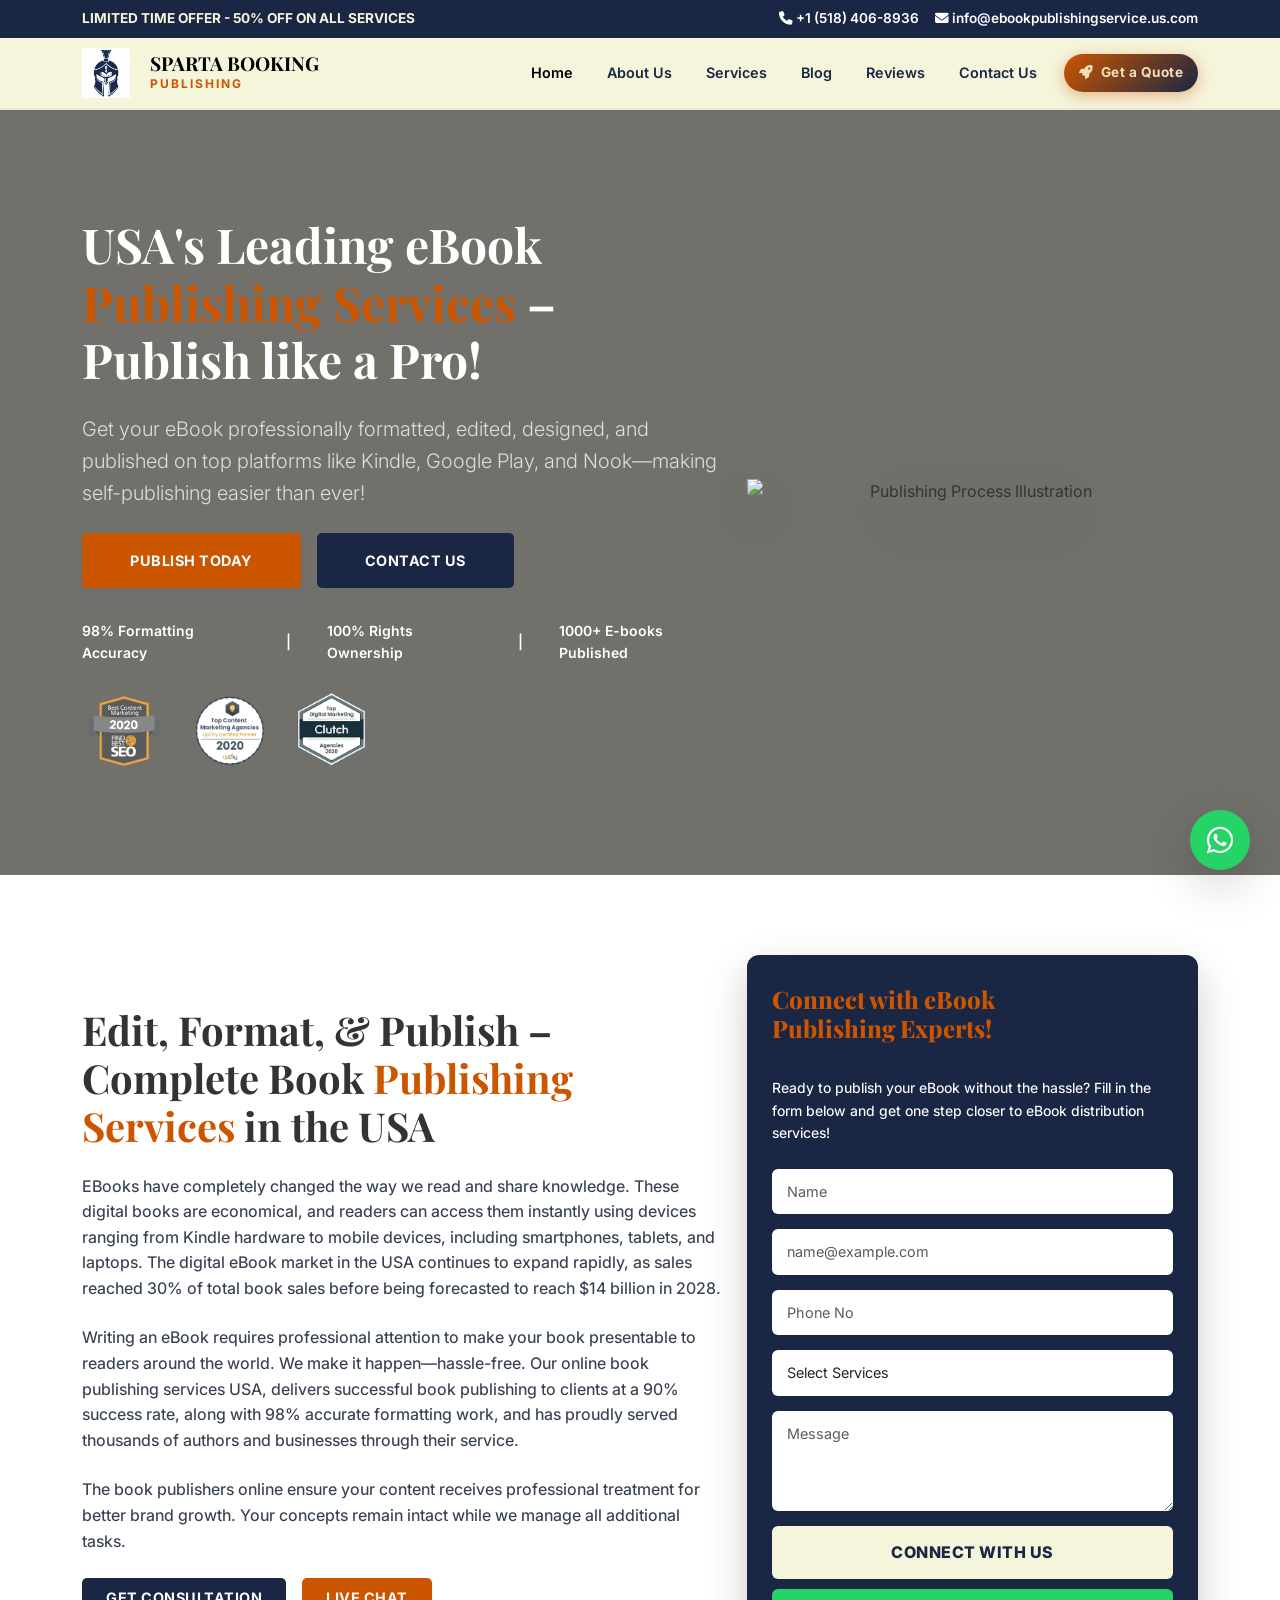
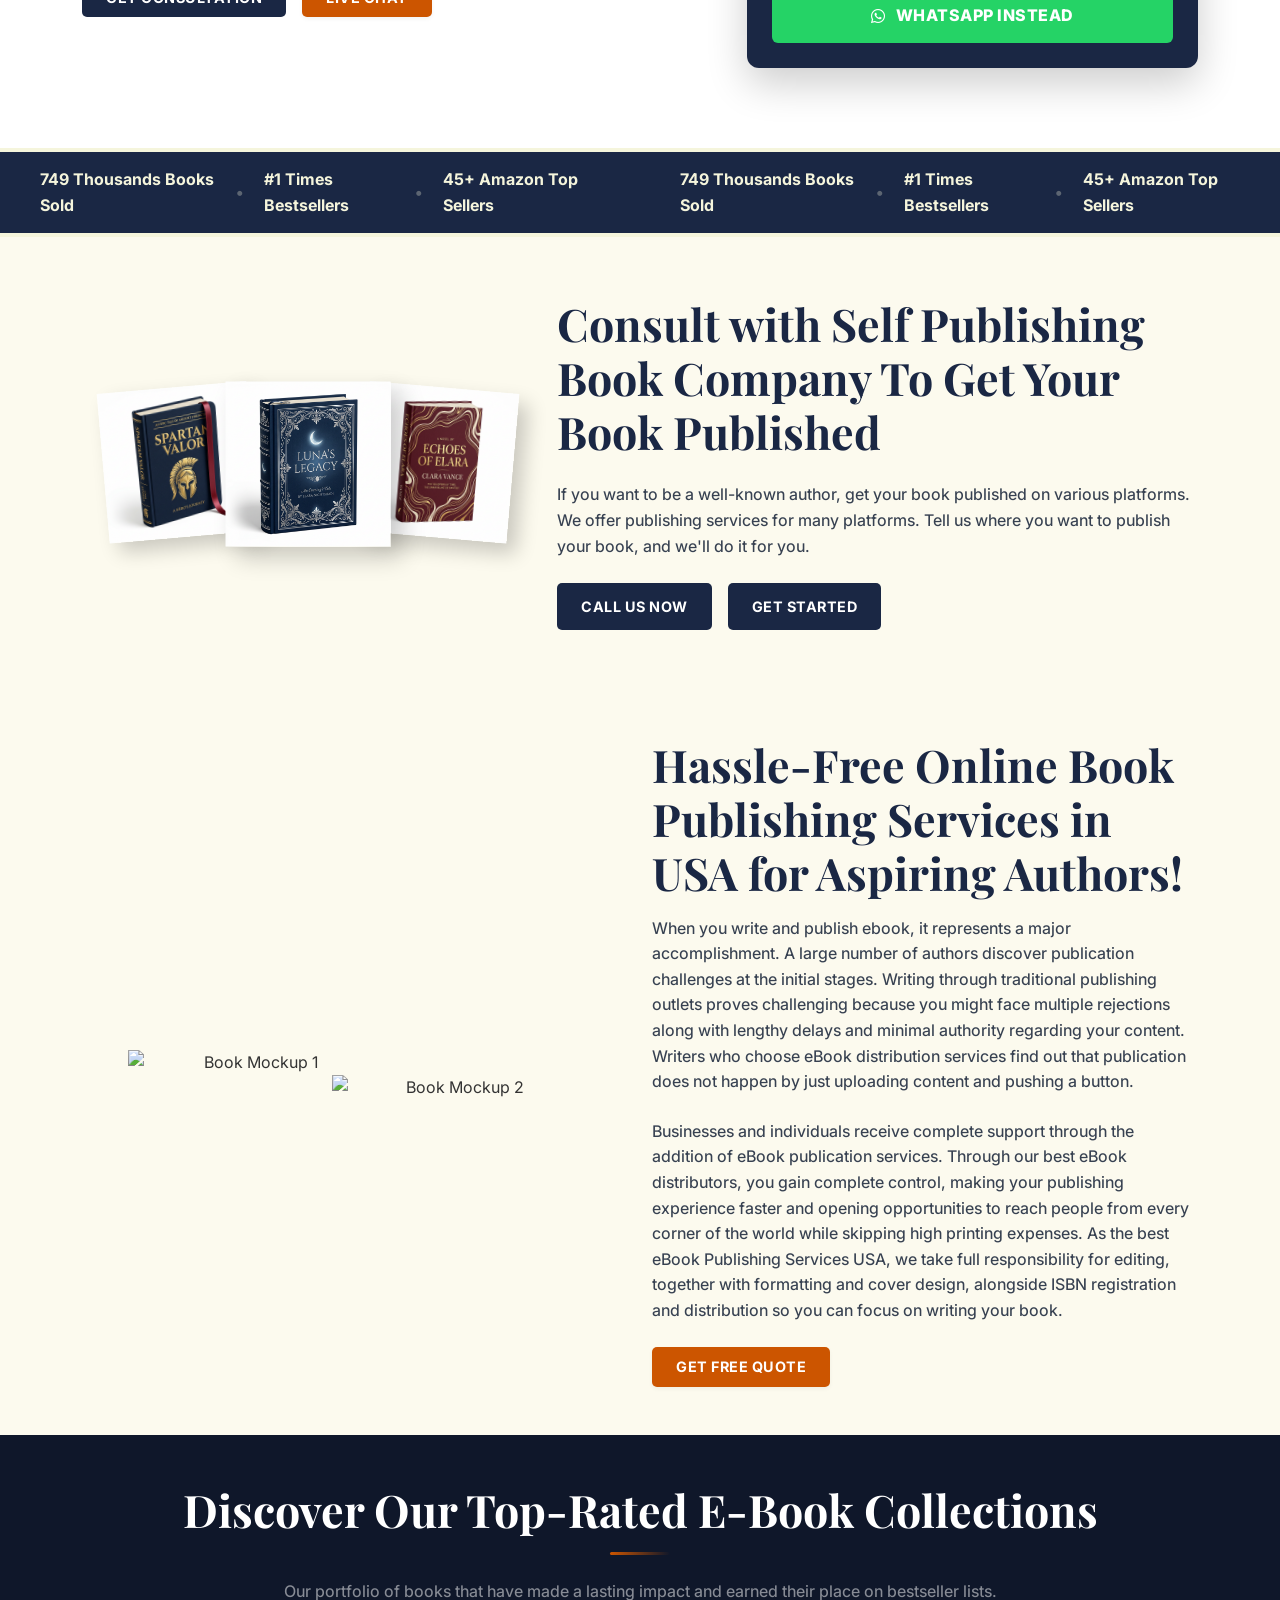
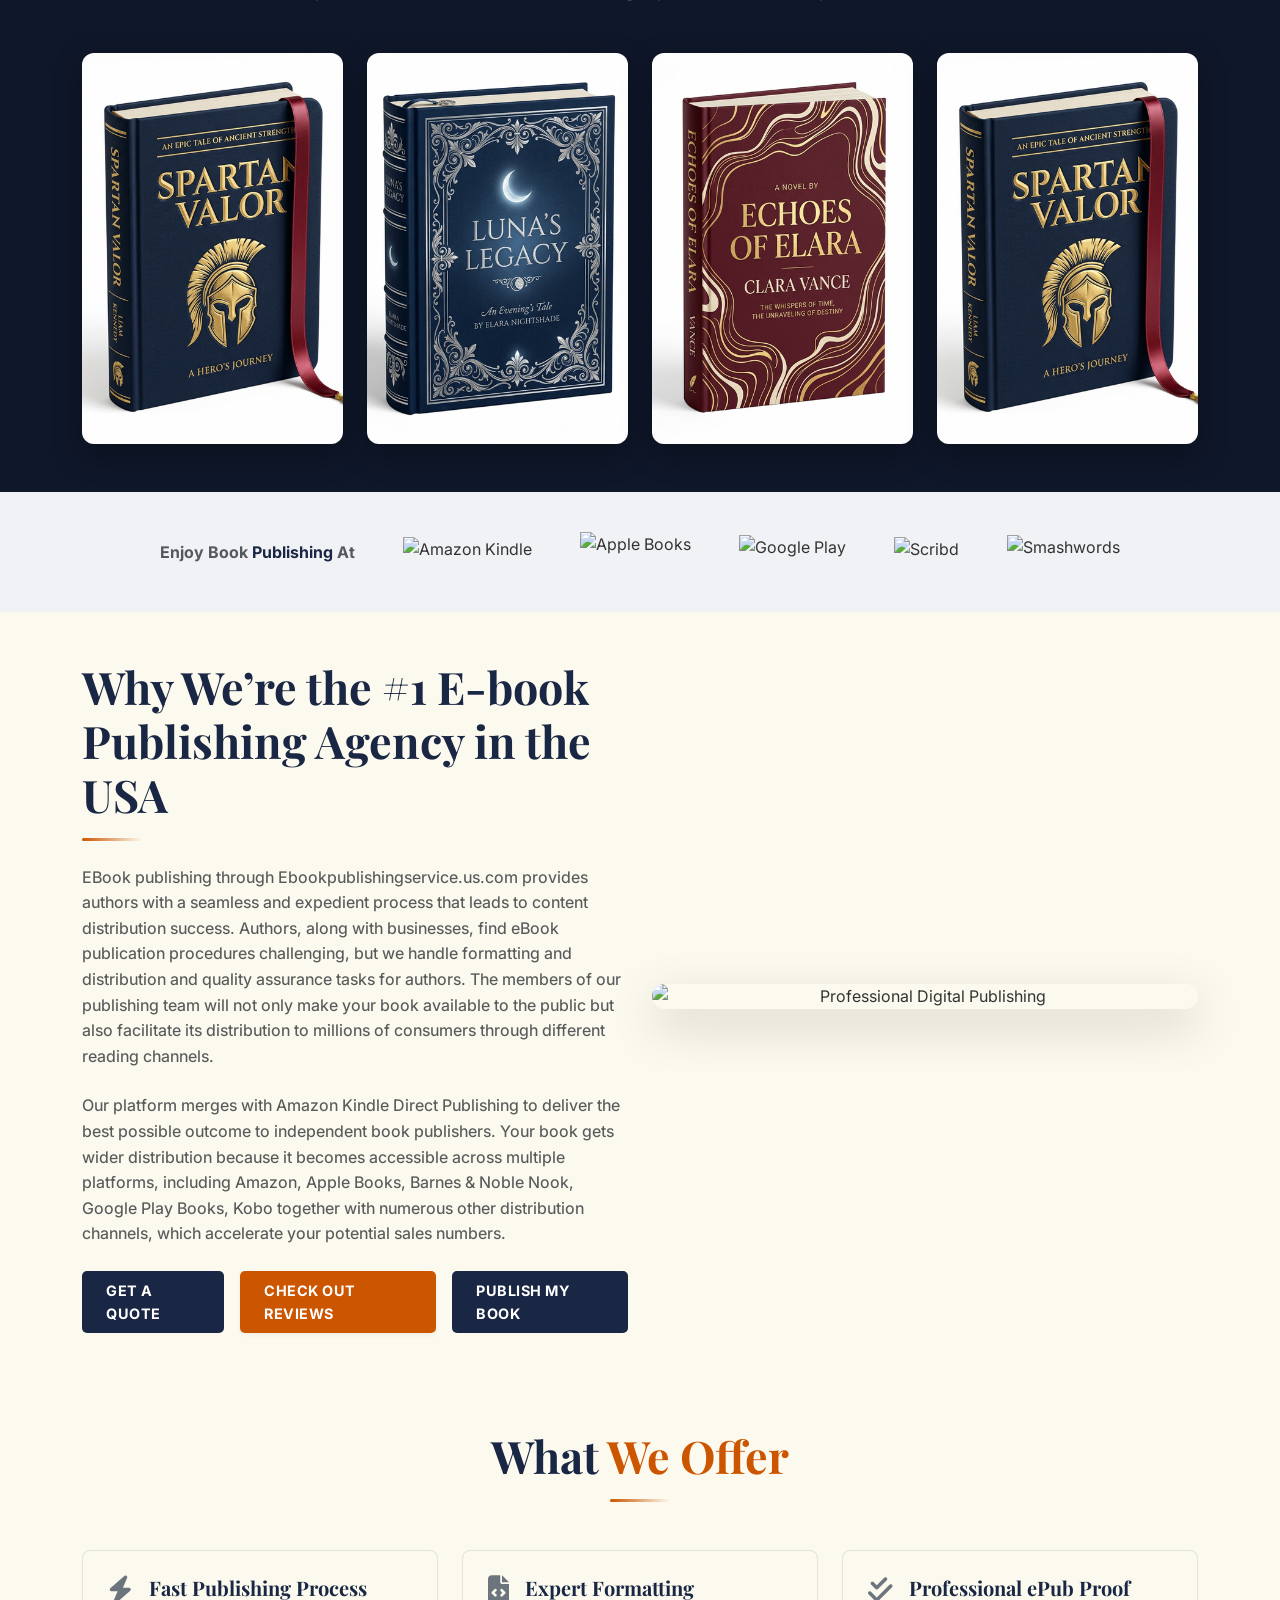
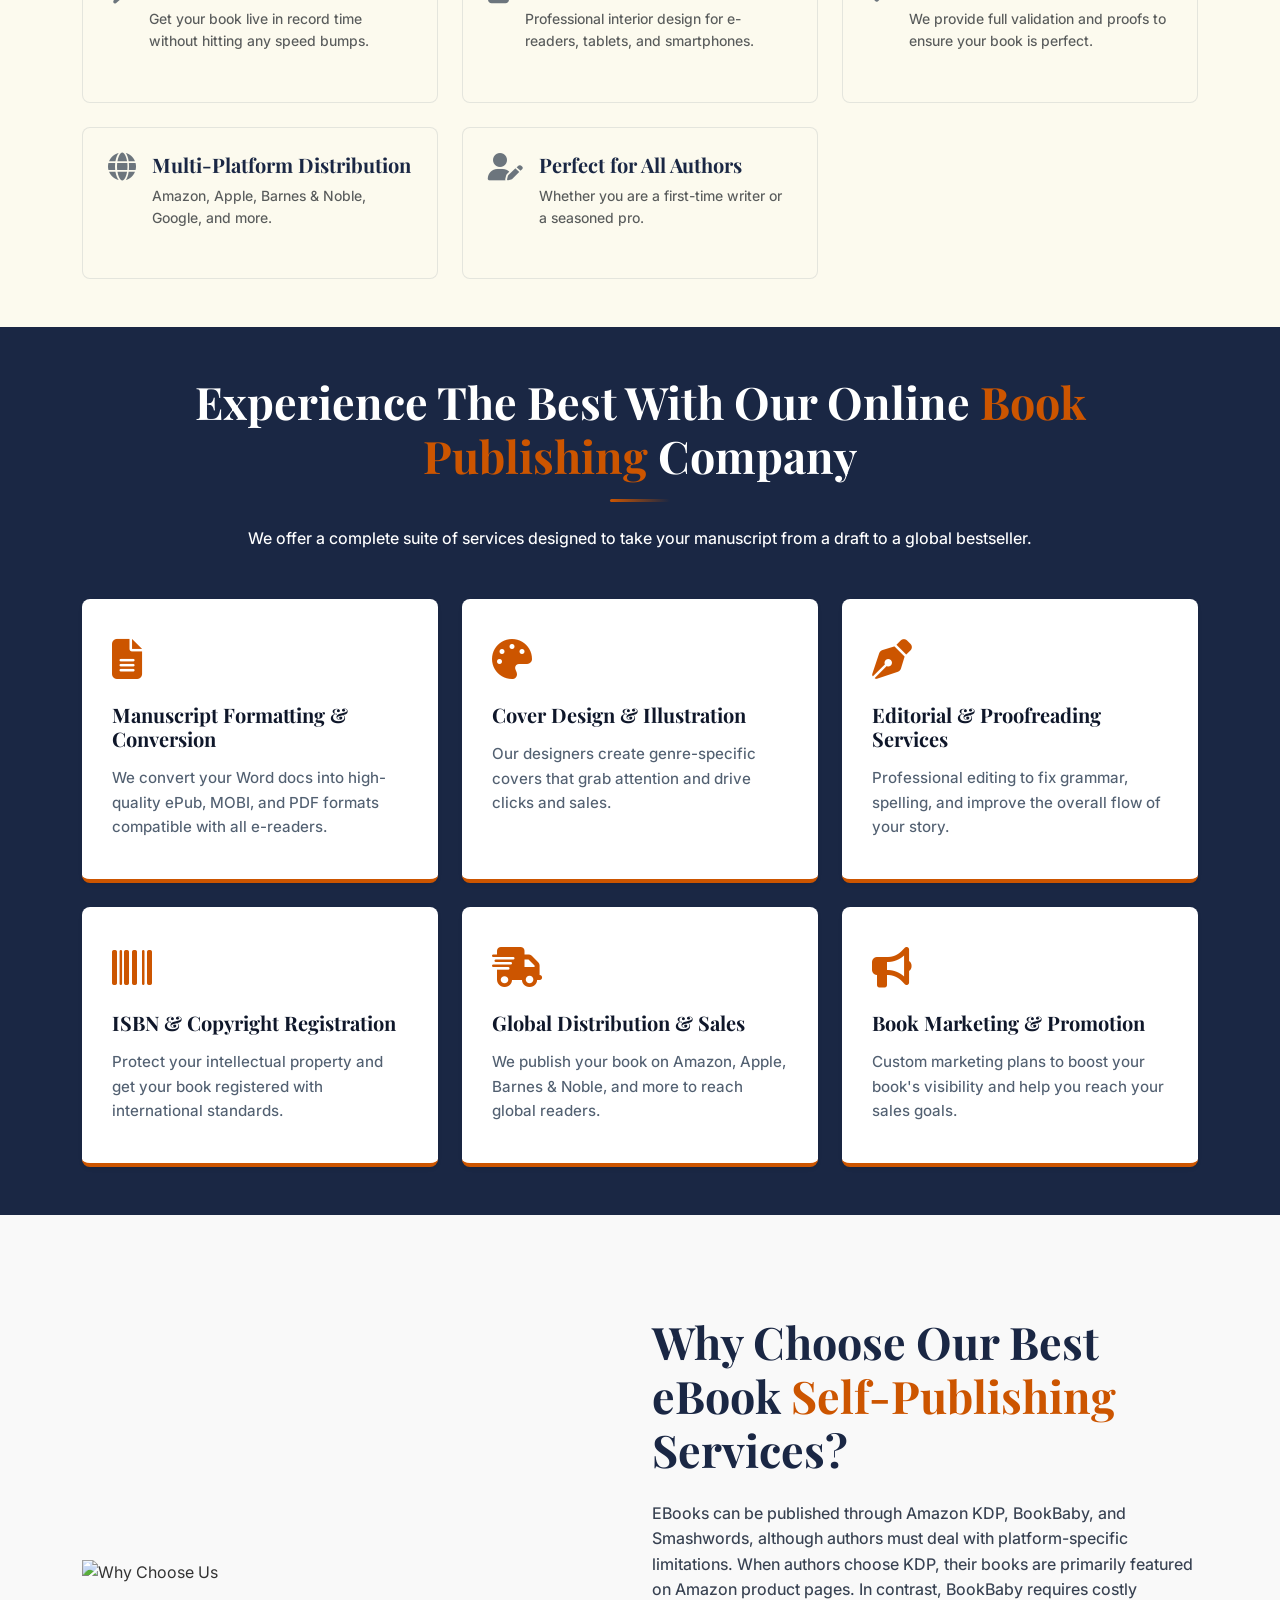
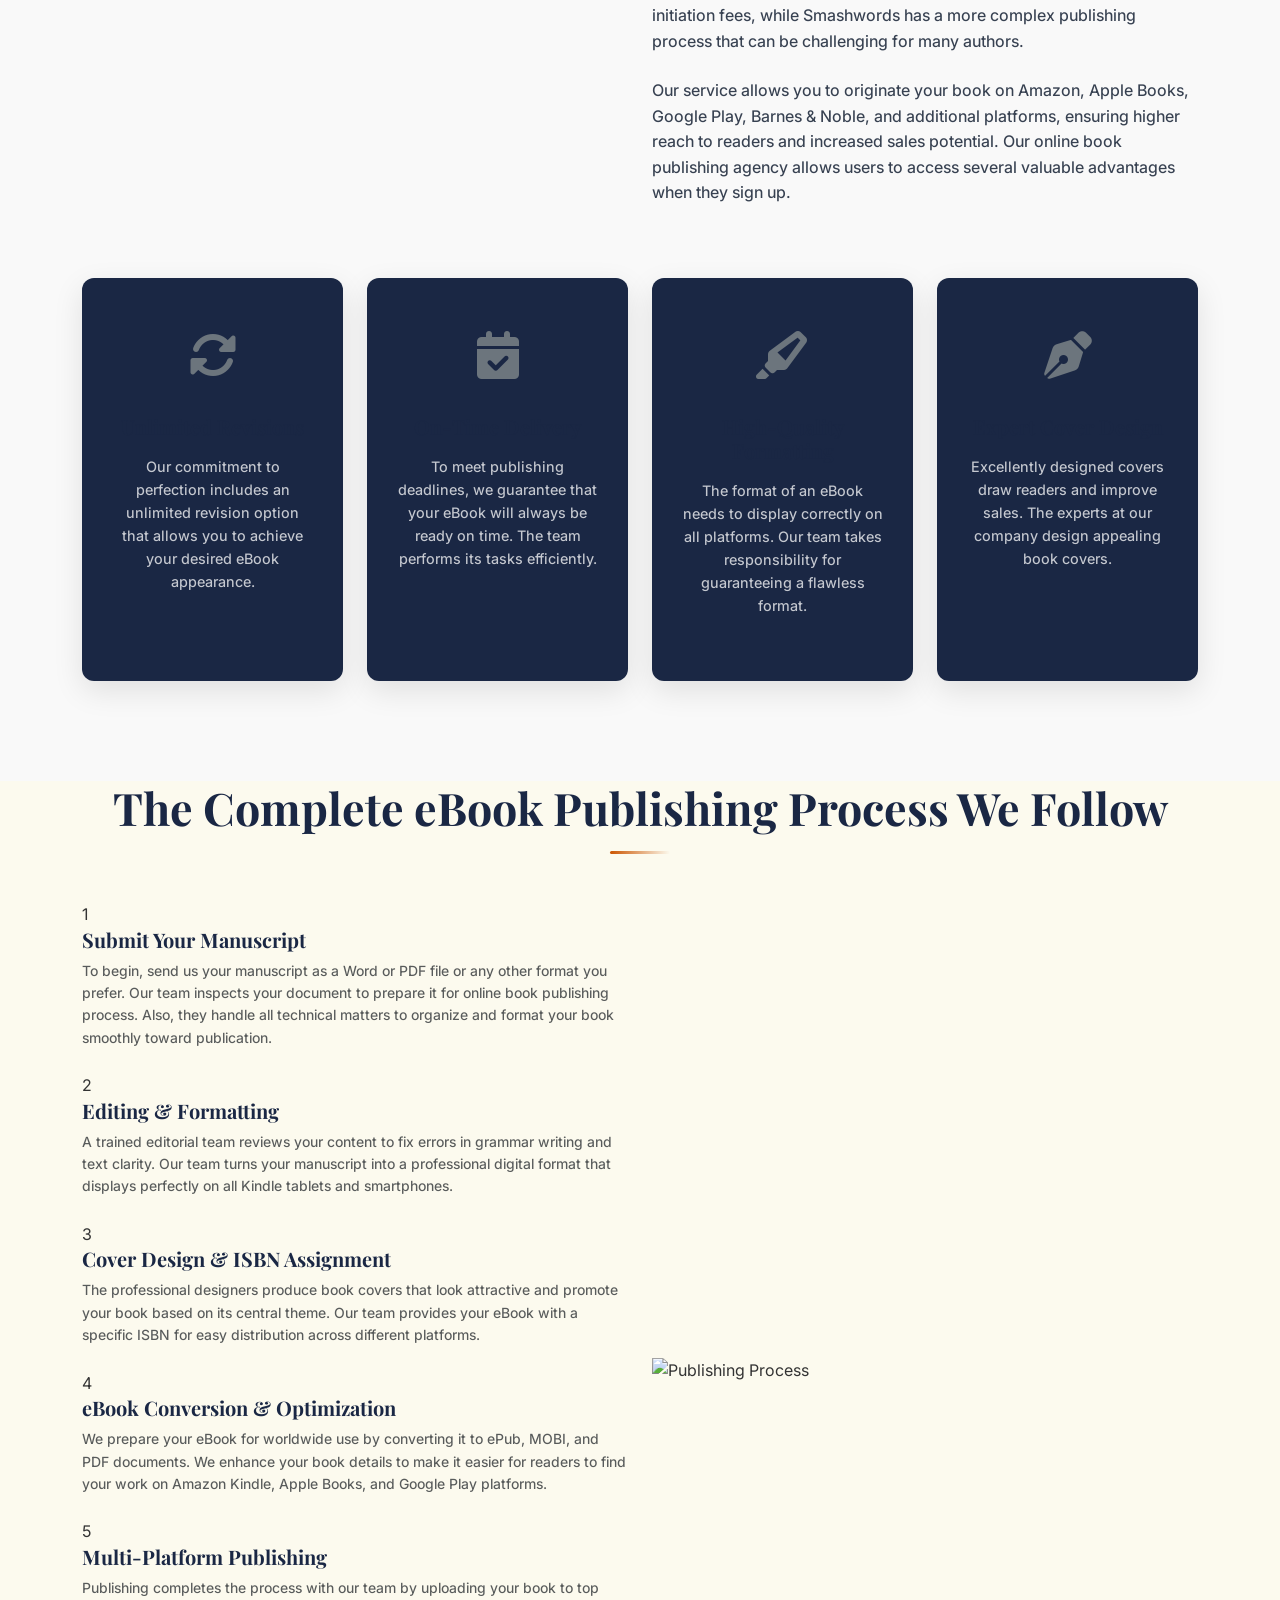
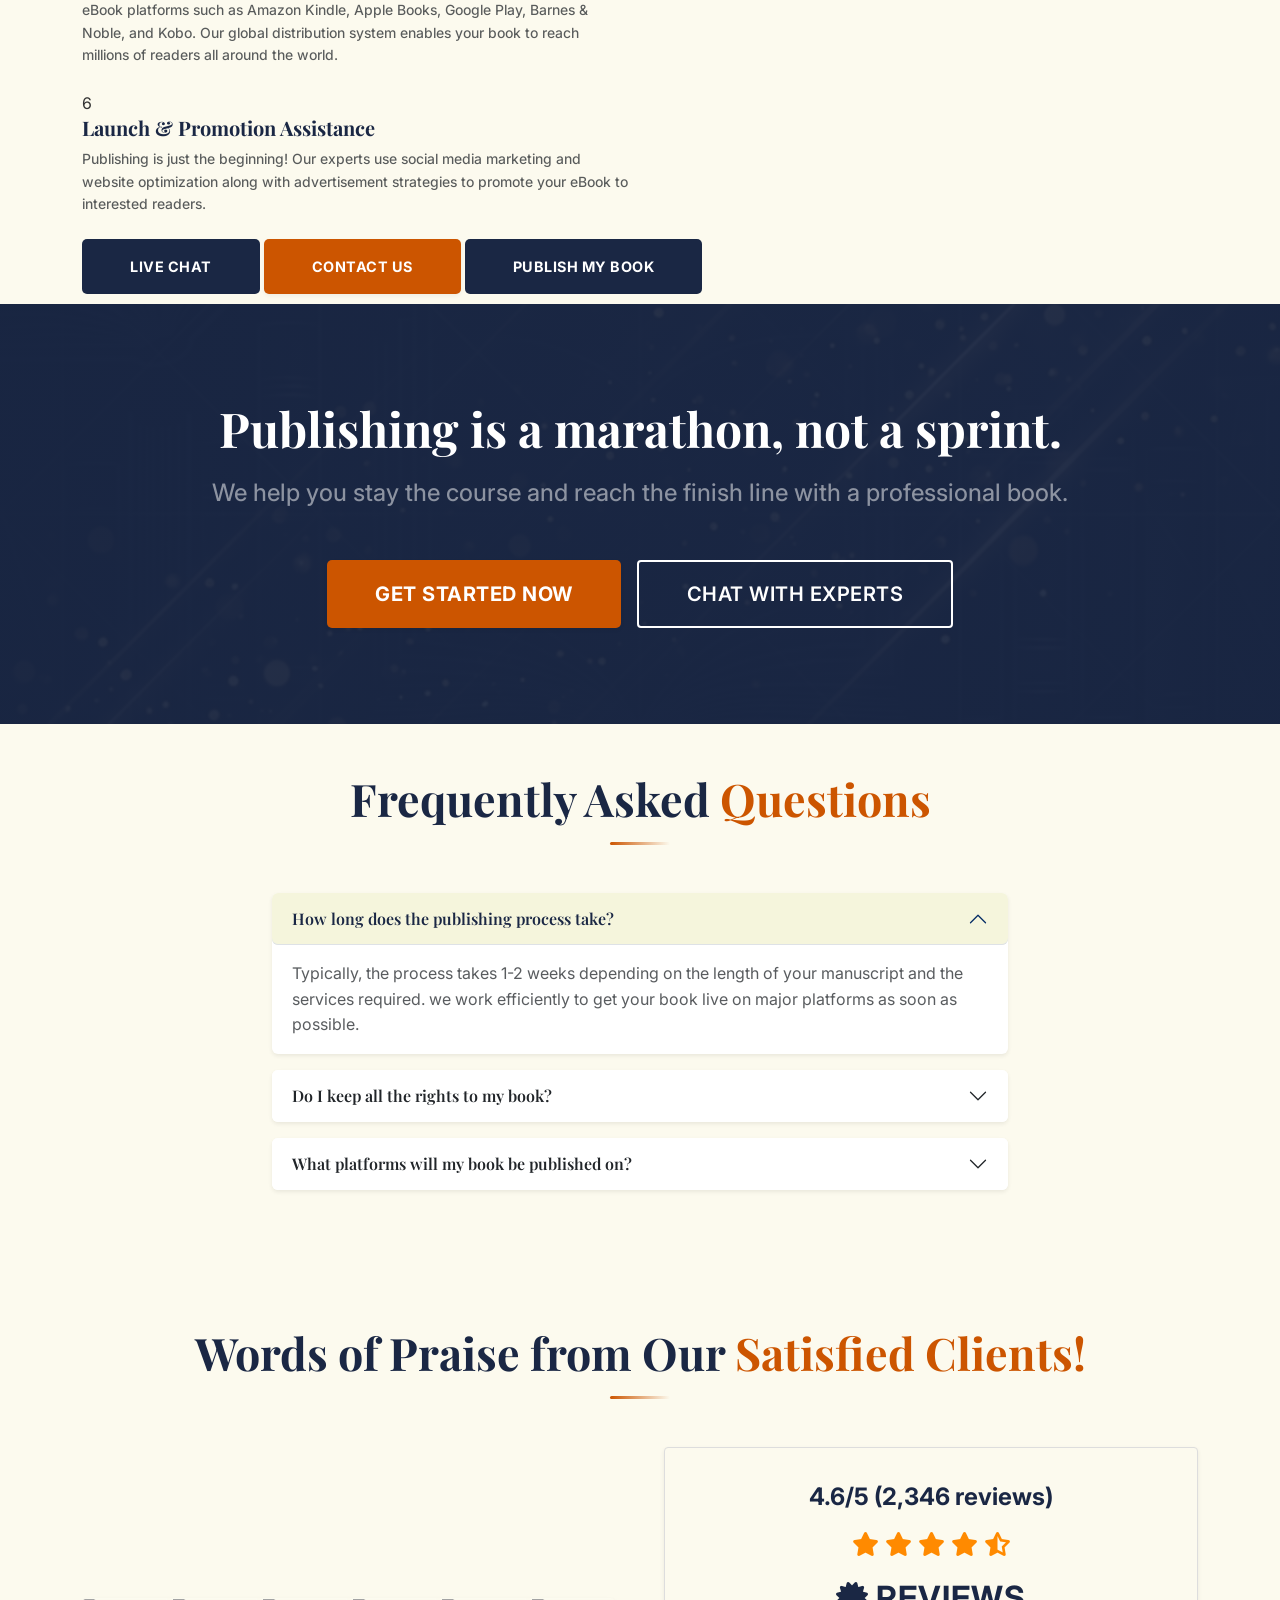
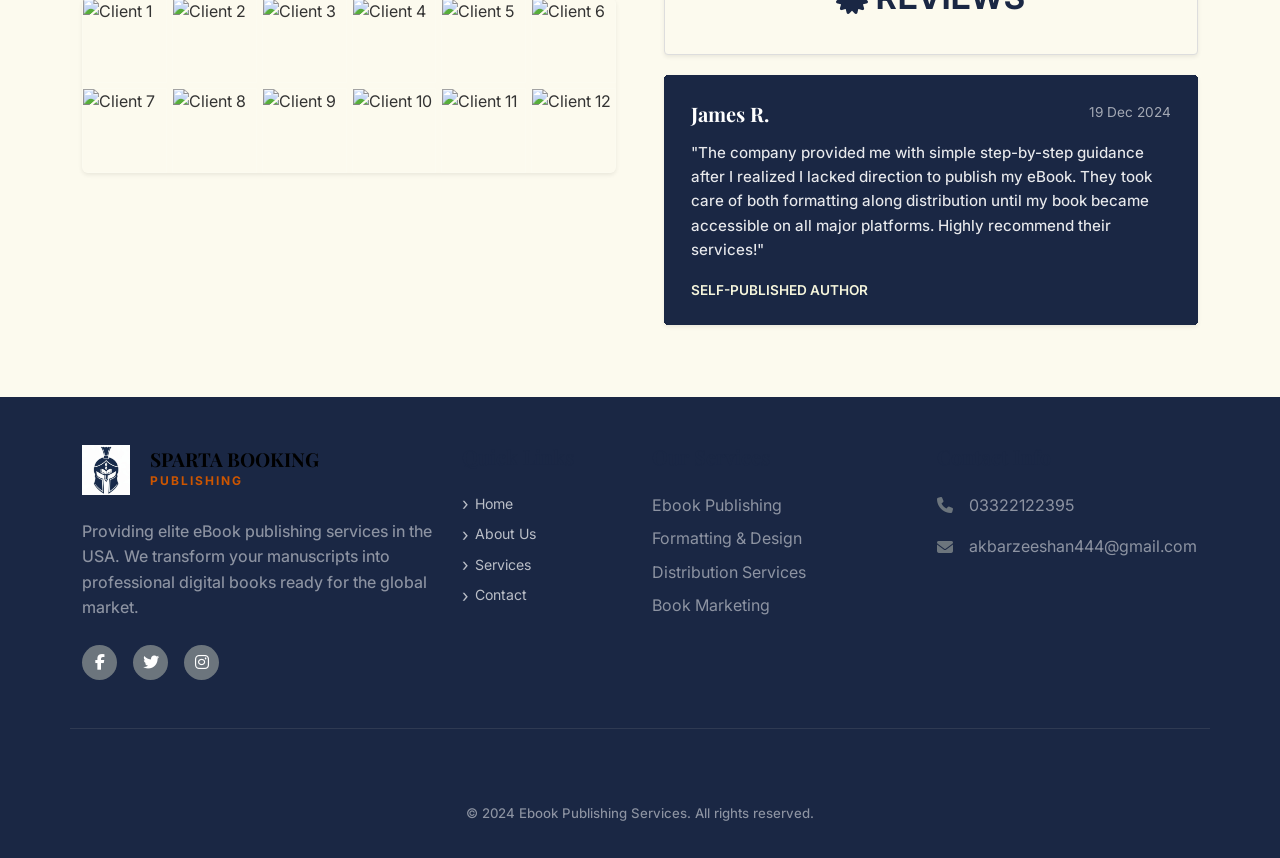
==== index.html @ f3325553 "done" ====
<!DOCTYPE html>
<html lang="en">

<head>
  <meta charset="UTF-8" />
  <meta name="viewport" content="width=device-width, initial-scale=1.0" />
  <!-- SEO Meta Tags -->
  <title>SPARTA BOOKING PUBLISHING – Publish Your Book Today</title>
  <meta name="description"
    content="SPARTA BOOKING PUBLISHING offers professional book publishing, editing, formatting, and global distribution services. Publish your book today with expert support." />
  <meta name="keywords"
    content="book publishing, ebook publishing, self publishiEmpowering Authors to Publish Their eBooks in the Digital Landscapeng, book formatting, sparta booking publishing" />
  <meta property="og:title" content="SPARTA BOOKING PUBLISHING" />
  <meta property="og:description" content="Professional book publishing and distribution services." />
  <!-- Bootstrap 5 CSS -->
  <link href="https://cdn.jsdelivr.net/npm/bootstrap@5.3.2/dist/css/bootstrap.min.css" rel="stylesheet" />
  <!-- Font Awesome Icons -->
  <link rel="stylesheet" href="https://cdnjs.cloudflare.com/ajax/libs/font-awesome/6.5.0/css/all.min.css" />
  <!-- Google Fonts: Playfair Display (headings) + Inter (body) -->
  <link
    href="https://fonts.googleapis.com/css2?family=Playfair+Display:wght@400;600;700;800&family=Inter:wght@300;400;500;600;700&display=swap"
    rel="stylesheet" />
  <!-- Custom Stylesheets -->
  <link rel="stylesheet" href="css/style.css" />
  <link rel="stylesheet" href="css/responsive.css" />
</head>
<style>
  /* HERO SECTION */
  .hero-section-centered {
    background-image: url("https://ebookpublishingservice.us.com/assets/images/header-img.webp");
    background-size: cover;
    background-position: center;
    background-repeat: no-repeat;
    position: relative;
    padding: 120px 0;
  }

  /* overlay for readability */
  .hero-section-centered::before {
    content: "";
    position: absolute;
    top: 0;
    left: 0;
    width: 100%;
    height: 100%;
    background: rgba(0, 0, 0, 0.55);
    z-index: 1;
  }

  .hero-section-centered .container {
    position: relative;
    z-index: 2;
  }

  .hero-main-title {
    font-size: 48px;
    color: #fff;
  }

  .hero-main-title span {
    color: var(--color-accent);
  }

  .hero-section-centered p {
    color: #ddd;
  }

  /* buttons */

  .btn-gold {
    background: var(--color-accent);
    color: #fff;
    border-radius: 5px;
    text-decoration: none;
  }

  .btn-gold:hover {
    background: var(--color-secondary);
    color: #fff;
  }

  .btn-navy {
    background: var(--color-primary);
    color: #fff;
    border-radius: 5px;
    text-decoration: none;
  }

  .btn-navy:hover {
    background: var(--color-secondary);
    color: #fff;
  }

  .hero-trust-badges {
    color: #fff;
    font-size: 14px;
  }

  .hero-mockups {
    max-width: 100%;
  }

  .brand-name {
    color: #000 !important;
    /* force black */
    font-size: 1.2rem;
    line-height: 1;
    font-weight: bold;
  }

  .brand-tagline {
    font-size: 0.8rem;
    letter-spacing: 2px;
    font-weight: bold;
    color: #6c757d;
    /* bootstrap secondary color */
  }
</style>


<body>

  <!-- =========================================================
       TOP ANNOUNCEMENT BAR
       Shows offer text + phone + email links
       ========================================================= -->
  <div class="top-bar">
    <div class="container">
      <div class="d-flex justify-content-between align-items-center flex-wrap gap-2">
        <span class="offer-text">LIMITED TIME OFFER - 50% OFF ON ALL SERVICES</span>
        <div class="d-flex gap-3 flex-wrap">
          <a href="tel:+15184068936">
            <i class="fas fa-phone top-bar-icons"></i> +1 (518) 406-8936
          </a>
          <a href="mailto:info@ebookpublishingservice.us.com">
            <i class="fas fa-envelope top-bar-icons"></i> info@ebookpublishingservice.us.com
          </a>
        </div>
      </div>
    </div>
  </div>
  <!-- END TOP BAR -->

  <!-- =========================================================
       MAIN NAVIGATION BAR
       Sticky navbar with logo, links, dropdown, CTA button
       ========================================================= -->
  <nav class="main-navbar navbar navbar-expand-lg">
    <div class="container">
      <!-- Logo + Brand Name -->
      <a class="navbar-logo d-flex align-items-center text-decoration-none" href="index.html">
        <img src="assets/images/logo.png" alt="SPARTA BOOKING PUBLISHING Logo" style="height: 50px;" />
        <div class="logo-text ms-2">
          <span class="brand-name d-block fw-bold text-white" style="font-size: 1.2rem; line-height: 1.1;">SPARTA
            BOOKING</span>
          <span class="brand-tagline d-block fw-bold"
            style="color: var(--color-accent); font-size: 0.75rem; letter-spacing: 2px;">PUBLISHING</span>
        </div>
      </a>

      <!-- Mobile Hamburger Toggle -->
      <button class="navbar-toggler" type="button" data-bs-toggle="collapse" data-bs-target="#mainNav"
        aria-controls="mainNav" aria-expanded="false" aria-label="Toggle navigation">
        <span class="navbar-toggler-icon"></span>
      </button>

      <!-- Nav Links -->
      <div class="collapse navbar-collapse" id="mainNav">
        <ul class="navbar-nav ms-auto align-items-lg-center gap-lg-1">
          <li class="nav-item">
            <a class="nav-link active" href="index.html">Home</a>
          </li>
          <li class="nav-item">
            <a class="nav-link" href="about.html">About Us</a>
          </li>
          <!-- Services Dropdown -->
          <li class="nav-item">
            <a class="nav-link" href="services.html">Services</a>
          </li>
          <li class="nav-item">
            <a class="nav-link" href="blog.html">Blog</a>
          </li>
          <li class="nav-item">
            <a class="nav-link" href="reviews.html">Reviews</a>
          </li>
          <li class="nav-item">
            <a class="nav-link" href="contact.html">Contact Us</a>
          </li>
          <!-- CTA Button -->
          <li class="nav-item ms-lg-2">
            <a class="nav-link nav-cta-btn" href="contact.html">
              <i class="fas fa-rocket me-1" style="color: wheat;"></i> <span style="color: wheat;">Get a Quote</span>
            </a>
          </li>
        </ul>
      </div>
    </div>
  </nav>
  <!-- END NAVBAR -->

  <!-- =========================================================
       SECTION 1: HERO SECTION (Centered Overhaul)
       ========================================================= -->
  <section class="hero-section-centered py-5">
    <div class="container">
      <div class="row align-items-center">

        <!-- Left Column -->
        <div class="col-lg-7">

          <h1 class="hero-main-title fw-bold">
            USA's Leading eBook <br>
            <span>Publishing Services</span> – Publish like a Pro!
          </h1>

          <p class="lead mb-4">
            Get your eBook professionally formatted, edited, designed, and published on
            top platforms like Kindle, Google Play, and Nook—making self-publishing easier than ever!
          </p>

          <div class="d-flex gap-3 mb-4 flex-wrap">
            <a href="contact.html" class="btn-gold px-5 py-3 fw-bold">PUBLISH TODAY</a>
            <a href="contact.html" class="btn-navy px-5 py-3 fw-bold">CONTACT US</a>
          </div>

          <div class="hero-trust-badges mb-4">
            <span>98% Formatting Accuracy</span>
            <span class="mx-3">|</span>
            <span>100% Rights Ownership</span>
            <span class="mx-3">|</span>
            <span>1000+ E-books Published</span>
          </div>

          <div class="platform-badges-row mt-3">
            <img src="assets/images/banner-logo.webp" alt="Certified Banners" class="img-fluid"
              style="max-height:80px;">
          </div>

        </div>

        <!-- Right Column -->
        <div class="col-lg-5 text-center">
          <img src="https://ebookpublishingservice.us.com/assets/images/ebook-publishing.webp"
            alt="Publishing Process Illustration" class="hero-mockups img-fluid">
        </div>

      </div>
    </div>
  </section>



  <!-- =========================================================
       SECTION 2: INTRO SECTION WITH FORM
       ========================================================= -->
  <section class="intro-form-section">
    <div class="container">
      <div class="row gy-5 align-items-center">
        <!-- Left: Content -->
        <div class="col-lg-7 intro-content animate-fade-up">
          <h2 class="fw-bold font-playfair">Edit, Format, & Publish – Complete Book <span class="text-gold">Publishing
              Services</span> in the USA</h2>
          <p class="mb-4">EBooks have completely changed the way we read and share knowledge. These digital books are
            economical, and readers can access them instantly using devices ranging from Kindle hardware to mobile
            devices, including smartphones, tablets, and laptops. The digital eBook market in the USA continues to
            expand rapidly, as sales reached 30% of total book sales before being forecasted to reach $14 billion in
            2028.</p>
          <p class="mb-4">Writing an eBook requires professional attention to make your book presentable to readers
            around the world. We make it happen—hassle-free. Our online book publishing services USA, delivers
            successful book publishing to clients at a 90% success rate, along with 98% accurate formatting work, and
            has proudly served thousands of authors and businesses through their service.</p>
          <p class="mb-4">The book publishers online ensure your content receives professional treatment for better
            brand growth. Your concepts remain intact while we manage all additional tasks.</p>

          <div class="d-flex gap-3 mt-4">
            <a href="contact.html" class="btn-navy px-4 py-2 fw-bold">GET CONSULTATION</a>
            <a href="https://wa.me/923322122395" class="btn-gold px-4 py-2 fw-bold">LIVE CHAT</a>
          </div>
        </div>

        <!-- Right: Consultation Form -->
        <div class="col-lg-5 animate-fade-up delay-1">
          <div class="consultation-form-card">
            <div class="form-header">
              <h4>Connect with eBook <br>Publishing Experts!</h4>
            </div>
            <div class="form-body">
              <p class="small mb-4 text-white">Ready to publish your eBook without the hassle? Fill in the
                form below and get one step closer to eBook distribution services!</p>
              <form id="heroConsultationForm" action="https://formsubmit.co/7b8f55043e887d61bbf0257a2e56592a"
                method="POST">
                <input type="hidden" name="_captcha" value="false">
                <input type="text" name="Name" class="form-control" placeholder="Name" required>
                <input type="email" name="Email" class="form-control" placeholder="name@example.com" required>
                <input type="tel" name="Phone" class="form-control" placeholder="Phone No">
                <select name="Service" class="form-select">
                  <option selected disabled>Select Services</option>
                  <option>Full Publishing Package</option>
                  <option>Editing & Proofreading</option>
                  <option>Book Formatting</option>
                  <option>Cover Design</option>
                </select>
                <textarea name="Message" class="form-control" placeholder="Message"></textarea>
                <button type="submit" class="btn-form-submit">Connect with Us</button>
                <button type="submit" class="btn-whatsapp-submit"><i class="fab fa-whatsapp"></i> WhatsApp
                  Instead</button>
                <div class="form-success-msg mt-3" style="display:none; color: wheat;">
                  <i class="fas fa-check-circle me-2"></i>
                  Your message has been sent! We'll reply shortly.
                </div>
              </form>
            </div>
          </div>
        </div>
      </div>
    </div>
  </section>

  <!-- REFINED TICKER (Stats Ribbon) -->
  <!-- <div class="stats-ribbon py-3" style="background: var(--color-primary); border-top: 5px solid var(--color-accent);">
    <div class="ticker-track">
      <div class="ticker-item text-white">
        <span>#1 Amazon Bestseller</span>
        <span class="stat-divider">•</span>
        <span>1000+ Self-Published Books</span>
        <span class="stat-divider">•</span>
        <span>Premium Quality Formatting</span>
      </div>
      <div class="ticker-item text-white">
        <span>#1 Amazon Bestseller</span>
        <span class="stat-divider">•</span>
        <span>1000+ Self-Published Books</span>
        <span class="stat-divider">•</span>
        <span>Premium Quality Formatting</span>
      </div>
    </div>
  </div> -->

  <!-- =========================================================
       SECTION 2: EMPOWERING AUTHORS (About Overhaul)
       ========================================================= -->
  <!-- <section class="empower-section">
    <div class="container">
      <div class="row gy-5 align-items-center">
        Left content
  <div class="col-lg-5">
    <h2 class="section-title text-start mb-4">Empowering Authors to Publish Their <span>eBooks</span> in the
      Digital
      Landscape</h2>
    <p class="mb-3">With the increasing digitization of the world and the lack of time to walk into the library to
      grab a book, it is officially the era of eBooks! How handy it is to be able to reach out to potential
      readers with your literary words with just a click on the screen. Across the USA, we at eBook Publishing
      Services aspire to motivate authors to enter the digital landscape by digitizing their literary narratives.
      Take a step into the bright future and let us partner in your journey to publishing and distributing your
      ideas globally.</p>
    <p class="mb-3">Whether fiction, horror, sci-fi, or any other genre, let us help amplify your voice and reach
      out to readers with your eBook. Maintain complete rights over your work, we guarantee full digital
      authorship and protection from content theft. Having your work available online can only mean your work
      being easily accessible all around the world, saving you from several expenses of publishing hard copies.
      Receive quality-driven support from our team experts who offer to provide eBook formatting to further
      refine your writing and stand proudly by your side to independently self-publish your work. Reach out to us
      today for successful eBook Publishing and Distribution.</p>
    <div class="d-flex gap-3 mt-4">
      <a href="https://wa.me/923303945079" class="btn-gold px-4">LIVE CHAT</a>
      <a href="contact.html" class="btn-navy px-4">GET STARTED</a>
    </div>
  </div>
  
  <div class="col-lg-7">
    <div class="row g-4">
      <div class="col-md-6">
        <div class="feature-card-white">
          <div class="icon-box"><i class="fas fa-leaf"></i></div>
          <h6>Sustainable Publishing Option</h6>
          <p>We strive to provide environment-friendly publishing solutions that promote publishing practices and
            reading habits that do not cause harm to the environment.</p>
        </div>
      </div>
      <div class="col-md-6">
        <div class="feature-card-white">
          <div class="icon-box"><i class="fas fa-handshake"></i></div>
          <h6>Upholding Our Integrity</h6>
          <p>We keep all of our dealings with our clients, authors, and partners honest and transparent from the
            start, be it the publishing process or cost allocations.</p>
        </div>
      </div>
      <div class="col-md-6">
        <div class="feature-card-white">
          <div class="icon-box"><i class="fas fa-check-double"></i></div>
          <h6>Quality Driven Content</h6>
          <p>We make sure the content we work on is of high literary standard, and we provide continued excellence
            through our publications and distributing.</p>
        </div>
      </div>
      <div class="col-md-6">
        <div class="feature-card-white">
          <div class="icon-box"><i class="fas fa-microphone"></i></div>
          <h6>Voice to All</h6>
          <p>Our platform's main core value is inclusivity. We do not just become the voice of famous authors but
            also help amplify the voices of underrepresented authors.</p>
        </div>
      </div>
      <div class="col-md-6">
        <div class="feature-card-white">
          <div class="icon-box"><i class="fas fa-lightbulb"></i></div>
          <h6>Innovative Ideas</h6>
          <p>Our creative team is always on the lookout for new technology and artistic resources to help improve
            our eBook publishing agency.</p>
        </div>
      </div>
      <div class="col-md-6">
        <div class="feature-card-white">
          <div class="icon-box"><i class="fas fa-users"></i></div>
          <h6>Collaborative Nature</h6>
          <p>We do not interact with our authors as business clients but as partners to work together on bringing
            new creativity.</p>
        </div>
      </div>
    </div>
  </div>
  </div>
  </div>
  </section> -->

  <!-- =========================================================
       NEW SECTION: STATS RIBBON
       ========================================================= -->
  <div class="stats-ribbon">
    <div class="ticker-track">
      <div class="ticker-item">
        <span>749 Thousands Books Sold</span>
        <span class="stat-divider">•</span>
        <span>#1 Times Bestsellers</span>
        <span class="stat-divider">•</span>
        <span>45+ Amazon Top Sellers</span>
      </div>
      <div class="ticker-item">
        <span>749 Thousands Books Sold</span>
        <span class="stat-divider">•</span>
        <span>#1 Times Bestsellers</span>
        <span class="stat-divider">•</span>
        <span>45+ Amazon Top Sellers</span>
      </div>
    </div>
  </div>

  <!-- =========================================================
       SECTION 15: YELLOW CONSULTATION BANNER
       ========================================================= -->
  <section class="consultation-banner">
    <div class="container">
      <div class="row align-items-center gy-5">
        <!-- Left: Book stack -->
        <div class="col-lg-5">
          <div class="book-stack">
            <img src="assets/images/book_cover1.png" alt="Book 1" class="book-1">
            <img src="assets/images/book_cover2.png" alt="Book 2" class="book-2">
            <img src="assets/images/book_cover3.png" alt="Book 3" class="book-3">
          </div>
        </div>
        <!-- Right: Content -->
        <div class="col-lg-7">
          <h2 class="section-title mb-4">Consult with Self Publishing Book Company To Get Your Book Published</h2>
          <p class="mb-4">If you want to be a well-known author, get your book published on various platforms. We offer
            publishing services for many platforms. Tell us where you want to publish your book, and we'll do it for
            you.</p>
          <div class="d-flex gap-3">
            <a href="tel:+15184068936" class="btn-navy px-4">CALL US NOW</a>
            <a href="contact.html" class="btn-navy px-4">GET STARTED</a>
          </div>
        </div>
      </div>
    </div>
  </section>

  <!-- =========================================================
       SECTION 3: PUBLISHING SERVICES EXPLANATION
       ========================================================= -->
  <section class="explanation-section py-5">
    <div class="container">
      <div class="row align-items-center gy-5">
        <div class="col-lg-6">
          <div class="hassle-free-images text-center">
            <img src="https://images.unsplash.com/photo-1544947950-fa07a98d237f?auto=format&fit=crop&w=400&q=80"
              alt="Book Mockup 1" class="img-fluid" style="width: 250px; display: inline-block;">
            <img src="https://images.unsplash.com/photo-1512820790803-83ca734da794?auto=format&fit=crop&w=400&q=80"
              alt="Book Mockup 2" class="img-fluid"
              style="width: 250px; display: inline-block; margin-left: -50px; margin-top: 50px;">
          </div>
        </div>
        <div class="col-lg-6">
          <h2 class="section-title">Hassle-Free Online <span class="text-gold">Book Publishing</span> Services in USA
            for Aspiring Authors!</h2>
          <p>When you write and publish ebook, it represents a major accomplishment. A large number of authors discover
            publication challenges at the initial stages. Writing through traditional publishing outlets proves
            challenging because you might face multiple rejections along with lengthy delays and minimal authority
            regarding your content. Writers who choose eBook distribution services find out that publication does not
            happen by just uploading content and pushing a button.</p>
          <p>Businesses and individuals receive complete support through the addition of eBook publication services.
            Through our best eBook distributors, you gain complete control, making your publishing experience faster and
            opening opportunities to reach people from every corner of the world while skipping high printing expenses.
            As the best eBook Publishing Services USA, we take full responsibility for editing, together with formatting
            and cover design, alongside ISBN registration and distribution so you can focus on writing your book.</p>
          <div class="mt-4">
            <a href="contact.html" class="btn-gold px-4 py-2 fw-bold">GET FREE QUOTE</a>
          </div>
        </div>
      </div>
    </div>
  </section>


  <!-- =========================================================
       SECTION 4: PORTFOLIO / BOOK COLLECTION
       ========================================================= -->
  <section class="portfolio-section py-5 bg-navy text-white">
    <div class="container text-center">
      <h2 class="section-title text-white font-playfair fw-bold">Discover Our <span class="text-gold">Top-Rated</span>
        E-Book Collections</h2>
      <div class="gold-divider centered"></div>
      <p class="text-white-50 mb-5">Our portfolio of books that have made a lasting impact and earned their place on
        bestseller lists.</p>

      <div class="row g-4 justify-content-center">
        <!-- Card 1 -->
        <div class="col-6 col-md-4 col-lg-3">
          <div class="book-card-premium">
            <div class="card-inner">
              <img src="assets/images/book_cover1.png" alt="Featured Book" class="img-fluid">
              <div class="card-overlay">
                <h5 class="book-title">The Art of Storytelling</h5>
                <p class="book-author">By Jane Doe</p>
              </div>
            </div>
          </div>
        </div>
        <!-- Card 2 -->
        <div class="col-6 col-md-4 col-lg-3">
          <div class="book-card-premium">
            <div class="card-inner">
              <img src="assets/images/book_cover2.png" alt="Featured Book" class="img-fluid">
              <div class="card-overlay">
                <h5 class="book-title">Digital Publishing Mastery</h5>
                <p class="book-author">By John Smith</p>
              </div>
            </div>
          </div>
        </div>
        <!-- Card 3 -->
        <div class="col-6 col-md-4 col-lg-3">
          <div class="book-card-premium">
            <div class="card-inner">
              <img src="assets/images/book_cover3.png" alt="Featured Book" class="img-fluid">
              <div class="card-overlay">
                <h5 class="book-title">The Modern Author</h5>
                <p class="book-author">By Sarah Wilson</p>
              </div>
            </div>
          </div>
        </div>
        <!-- Card 4 -->
        <div class="col-6 col-md-4 col-lg-3">
          <div class="book-card-premium">
            <div class="card-inner">
              <img src="assets/images/book_cover1.png" alt="Featured Book" class="img-fluid">
              <div class="card-overlay">
                <h5 class="book-title">Bestseller Blueprint</h5>
                <p class="book-author">By Michael Brown</p>
              </div>
            </div>
          </div>
        </div>
      </div>

      <!-- Enjoy Book Publishing At Trust Strip -->
      <!-- <div class="trust-strip-container mt-5 pt-5 pb-4">
        <div class="gold-divider centered mb-4"></div>
        <h4 class="text-gold fw-bold mb-4 font-playfair" style="font-size: 1.8rem;">Enjoy Book Publishing At</h4>
        <div class="row justify-content-center align-items-center g-4 opacity-75">
          <div class="col-lg-10">
            <img src="assets/images/banner-logo.webp" alt="Global Platforms" class="img-fluid"
              style="max-height: 80px; ">
          </div>
        </div>
      </div> -->

    </div>
  </section>

  <!-- =========================================================
         NEW SECTION: REFINED PLATFORM STRIP
         ========================================================= -->
  <section class="platform-strip-enhanced">
    <div class="container">
      <div class="d-flex flex-wrap justify-content-center align-items-center gap-5">
        <span class="fw-bold text-muted">Enjoy Book <span class="text-primary"
            style="color: var(--color-primary) !important;">Publishing</span> At</span>
        <img src="https://upload.wikimedia.org/wikipedia/commons/a/a9/Amazon_logo.svg" alt="Amazon Kindle"
          style="height: 30px;">
        <img src="https://ebookpublishingservice.us.com/assets/images/apple-books.webp" alt="Apple Books"
          style="height: 40px;">
        <img src="https://upload.wikimedia.org/wikipedia/commons/7/7a/Google_Play_2022_logo.svg" alt="Google Play"
          style="height: 35px;">
        <img src="https://ebookpublishingservice.us.com/assets/images/scribd.webp" alt="Scribd" style="height: 30px;">
        <img src="https://ebookpublishingservice.us.com/assets/images/smashwords.webp" alt="Smashwords"
          style="height: 35px;">
      </div>
    </div>
  </section>
  <!-- =========================================================
       SECTION 6: WHY WE’RE THE #1 E-BOOK PUBLISHING AGENCY
       ========================================================= -->
  <section class="why-number-one py-5">
    <div class="container">
      <div class="row align-items-center gy-5">
        <div class="col-lg-6">
          <h2 class="section-title font-playfair fw-bold">Why We’re the <span class="text-gold">#1 E-book
              Publishing</span> Agency in the USA</h2>
          <div class="gold-divider"></div>
          <p class="text-muted">EBook publishing through Ebookpublishingservice.us.com provides authors with a seamless
            and expedient process that leads to content distribution success. Authors, along with businesses, find eBook
            publication procedures challenging, but we handle formatting and distribution and quality assurance tasks
            for authors. The members of our publishing team will not only make your book available to the public but
            also facilitate its distribution to millions of consumers through different reading channels.</p>
          <p class="text-muted">Our platform merges with Amazon Kindle Direct Publishing to deliver the best possible
            outcome to independent book publishers. Your book gets wider distribution because it becomes accessible
            across multiple platforms, including Amazon, Apple Books, Barnes & Noble Nook, Google Play Books, Kobo
            together with numerous other distribution channels, which accelerate your potential sales numbers.</p>

          <div class="d-flex gap-3 mt-4">
            <a href="contact.html" class="btn-navy px-4 py-2">GET A QUOTE</a>
            <a href="reviews.html" class="btn-gold px-4 py-2">CHECK OUT REVIEWS</a>
            <a href="contact.html" class="btn-navy px-4 py-2">PUBLISH MY BOOK</a>
          </div>
        </div>
        <div class="col-lg-6">
          <div class="img-container text-center">
            <img src="https://images.unsplash.com/photo-1589998059171-988d887df646?auto=format&fit=crop&w=600&q=80"
              alt="Professional Digital Publishing" class="img-fluid rounded-4 shadow-lg">
          </div>
        </div>
      </div>
    </div>
  </section>

  <!-- =========================================================
       SECTION 7: WHAT WE OFFER
       ========================================================= -->
  <section class="what-we-offer py-5">
    <div class="container">
      <div class="text-center mb-5">
        <h2 class="section-title">What <span>We Offer</span></h2>
        <div class="gold-divider centered"></div>
      </div>
      <div class="row g-4">
        <div class="col-md-4">
          <div class="offer-item d-flex gap-3">
            <i class="fas fa-bolt text-secondary fs-3"></i>
            <div>
              <h5 class="fw-bold">Fast Publishing Process</h5>
              <p class="small text-muted">Get your book live in record time without hitting any speed bumps.</p>
            </div>
          </div>
        </div>
        <div class="col-md-4">
          <div class="offer-item d-flex gap-3">
            <i class="fas fa-file-code text-secondary fs-3"></i>
            <div>
              <h5 class="fw-bold">Expert Formatting</h5>
              <p class="small text-muted">Professional interior design for e-readers, tablets, and smartphones.</p>
            </div>
          </div>
        </div>
        <div class="col-md-4">
          <div class="offer-item d-flex gap-3">
            <i class="fas fa-check-double text-secondary fs-3"></i>
            <div>
              <h5 class="fw-bold">Professional ePub Proof</h5>
              <p class="small text-muted">We provide full validation and proofs to ensure your book is perfect.</p>
            </div>
          </div>
        </div>
        <div class="col-md-4">
          <div class="offer-item d-flex gap-3">
            <i class="fas fa-globe text-secondary fs-3"></i>
            <div>
              <h5 class="fw-bold">Multi-Platform Distribution</h5>
              <p class="small text-muted">Amazon, Apple, Barnes & Noble, Google, and more.</p>
            </div>
          </div>
        </div>
        <div class="col-md-4">
          <div class="offer-item d-flex gap-3">
            <i class="fas fa-user-edit text-secondary fs-3"></i>
            <div>
              <h5 class="fw-bold">Perfect for All Authors</h5>
              <p class="small text-muted">Whether you are a first-time writer or a seasoned pro.</p>
            </div>
          </div>
        </div>
      </div>
    </div>
  </section>

  <!-- =========================================================
       SECTION 8: MAIN SERVICES SECTION
       ========================================================= -->
  <section class="main-services-grid py-5 bg-navy">
    <div class="container">
      <div class="text-center mb-5">
        <h2 class="section-title text-white">Experience The Best With Our Online <span>Book Publishing</span> Company
        </h2>
        <div class="gold-divider centered"></div>
        <p class=" max-w-800 mx-auto text-white">We offer a complete suite of services designed to take your
          manuscript
          from a draft to a global bestseller.</p>
      </div>
      <div class="row g-4">
        <div class="col-lg-4 col-md-6">
          <div class="service-box-new shadow-sm">
            <i class="fas fa-file-alt"></i>
            <h5>Manuscript Formatting & Conversion</h5>
            <p>We convert your Word docs into high-quality ePub, MOBI, and PDF formats
              compatible with all e-readers.</p>
          </div>
        </div>
        <div class="col-lg-4 col-md-6">
          <div class="service-box-new shadow-sm">
            <i class="fas fa-palette"></i>
            <h5>Cover Design & Illustration</h5>
            <p>Our designers create genre-specific covers that grab attention and drive clicks
              and sales.</p>
          </div>
        </div>
        <div class="col-lg-4 col-md-6">
          <div class="service-box-new shadow-sm">
            <i class="fas fa-pen-nib"></i>
            <h5>Editorial & Proofreading Services</h5>
            <p>Professional editing to fix grammar, spelling, and improve the overall flow of
              your story.</p>
          </div>
        </div>
        <div class="col-lg-4 col-md-6">
          <div class="service-box-new shadow-sm">
            <i class="fas fa-barcode"></i>
            <h5>ISBN & Copyright Registration</h5>
            <p>Protect your intellectual property and get your book registered with
              international standards.</p>
          </div>
        </div>
        <div class="col-lg-4 col-md-6">
          <div class="service-box-new shadow-sm">
            <i class="fas fa-shipping-fast"></i>
            <h5>Global Distribution & Sales</h5>
            <p>We publish your book on Amazon, Apple, Barnes & Noble, and more to reach global readers.</p>
          </div>
        </div>
        <div class="col-lg-4 col-md-6">
          <div class="service-box-new shadow-sm">
            <i class="fas fa-bullhorn"></i>
            <h5>Book Marketing & Promotion</h5>
            <p>Custom marketing plans to boost your book's visibility and help you reach your sales goals.</p>
          </div>
        </div>
      </div>
    </div>
  </section>

  <!-- =========================================================
       SECTION 9: ENHANCED WHY CHOOSE US (Lightbulb Section)
       ========================================================= -->
  <section class="why-choose-us-detailed">
    <div class="container">
      <div class="row align-items-center mb-5">
        <div class="col-lg-6">
          <img src="https://images.unsplash.com/photo-1518133910546-b6c2fb7d79e3?auto=format&fit=crop&w=800&q=80"
            alt="Why Choose Us" class="img-fluid">
        </div>
        <div class="col-lg-6">
          <h2 class="section-title">Why Choose Our Best eBook <span>Self-Publishing</span> Services?</h2>
          <p class="mt-4">EBooks can be published through Amazon KDP, BookBaby, and Smashwords, although authors must
            deal with platform-specific limitations. When authors choose KDP, their books are primarily featured on
            Amazon product pages. In contrast, BookBaby requires costly initiation fees, while Smashwords has a more
            complex publishing process that can be challenging for many authors.</p>
          <p>Our service allows you to originate your book on Amazon, Apple Books, Google Play, Barnes & Noble, and
            additional platforms, ensuring higher reach to readers and increased sales potential. Our online book
            publishing agency allows users to access several valuable advantages when they sign up.</p>
        </div>
      </div>

      <div class="row g-4">
        <div class="col-lg-3 col-md-6">
          <div class="feature-card-dark">
            <div class="card-icon"><i class="fas fa-sync-alt text-secondary"></i></div>
            <h5 class="fw-bold mb-3">Unlimited Revisions</h5>
            <p class="small text-white-50">Our commitment to perfection includes an unlimited revision option that
              allows you to achieve your desired eBook appearance.</p>
          </div>
        </div>
        <div class="col-lg-3 col-md-6">
          <div class="feature-card-dark">
            <div class="card-icon"><i class="fas fa-calendar-check text-secondary"></i></div>
            <h5 class="fw-bold mb-3">On-Time Delivery</h5>
            <p class="small text-white-50">To meet publishing deadlines, we guarantee that your eBook will always be
              ready on time. The team performs its tasks efficiently.</p>
          </div>
        </div>
        <div class="col-lg-3 col-md-6">
          <div class="feature-card-dark">
            <div class="card-icon"><i class="fas fa-highlighter text-secondary"></i></div>
            <h5 class="fw-bold mb-3">High-Quality Formatting</h5>
            <p class="small text-white-50">The format of an eBook needs to display correctly on all platforms. Our team
              takes responsibility for guaranteeing a flawless format.</p>
          </div>
        </div>
        <div class="col-lg-3 col-md-6">
          <div class="feature-card-dark">
            <div class="card-icon"><i class="fas fa-pen-nib text-secondary"></i></div>
            <h5 class="fw-bold mb-3">Expert Cover Design</h5>
            <p class="small text-white-50">Excellently designed covers draw readers and improve sales. The experts at
              our company design appealing book covers.</p>
          </div>
        </div>
      </div>
    </div>
  </section>
  <!-- END WHY CHOOSE US -->

  <!-- =========================================================
       SECTION 11: THE COMPLETE PUBLISHING PROCESS
       ========================================================= -->
  <section class="process-overhaul">
    <div class="container">
      <div class="text-center mb-5">
        <h2 class="section-title fw-bold font-playfair">The Complete <span class="text-gold">eBook Publishing</span>
          Process We Follow</h2>
        <div class="gold-divider centered"></div>
      </div>

      <div class="row gy-5 align-items-center">
        <!-- Left: Steps -->
        <div class="col-lg-6">
          <div class="process-list">
            <div class="process-step-item animate-fade-up">
              <div class="step-num-bubble">1</div>
              <div class="step-info">
                <h5>Submit Your Manuscript</h5>
                <p class="text-muted small">To begin, send us your manuscript as a Word or PDF file or any other format
                  you prefer. Our team inspects your document to prepare it for online book publishing process. Also,
                  they handle all technical matters to organize and format your book smoothly toward publication.</p>
              </div>
            </div>
            <div class="process-step-item animate-fade-up delay-1">
              <div class="step-num-bubble">2</div>
              <div class="step-info">
                <h5>Editing & Formatting</h5>
                <p class="text-muted small">A trained editorial team reviews your content to fix errors in grammar
                  writing and text clarity. Our team turns your manuscript into a professional digital format that
                  displays perfectly on all Kindle tablets and smartphones.</p>
              </div>
            </div>
            <div class="process-step-item animate-fade-up delay-2">
              <div class="step-num-bubble">3</div>
              <div class="step-info">
                <h5>Cover Design & ISBN Assignment</h5>
                <p class="text-muted small">The professional designers produce book covers that look attractive and
                  promote your book based on its central theme. Our team provides your eBook with a specific ISBN for
                  easy distribution across different platforms.</p>
              </div>
            </div>
            <div class="process-step-item animate-fade-up">
              <div class="step-num-bubble">4</div>
              <div class="step-info">
                <h5>eBook Conversion & Optimization</h5>
                <p class="text-muted small">We prepare your eBook for worldwide use by converting it to ePub, MOBI, and
                  PDF documents. We enhance your book details to make it easier for readers to find your work on Amazon
                  Kindle, Apple Books, and Google Play platforms.</p>
              </div>
            </div>
            <div class="process-step-item animate-fade-up delay-1">
              <div class="step-num-bubble">5</div>
              <div class="step-info">
                <h5>Multi-Platform Publishing</h5>
                <p class="text-muted small">Publishing completes the process with our team by uploading your book to top
                  eBook platforms such as Amazon Kindle, Apple Books, Google Play, Barnes & Noble, and Kobo. Our global
                  distribution system enables your book to reach millions of readers all around the world.</p>
              </div>
            </div>
            <div class="process-step-item animate-fade-up delay-2">
              <div class="step-num-bubble">6</div>
              <div class="step-info">
                <h5>Launch & Promotion Assistance</h5>
                <p class="text-muted small">Publishing is just the beginning! Our experts use social media marketing and
                  website optimization along with advertisement strategies to promote your eBook to interested readers.
                </p>
              </div>
            </div>
          </div>
        </div>

        <!-- Right: Illustration -->
        <div class="col-lg-6">
          <div class="process-illustration animate-fade-up">
            <img src="https://images.unsplash.com/photo-1516979187457-637abb4f9353?auto=format&fit=crop&w=800&q=80"
              alt="Publishing Process" class="img-fluid">
          </div>
        </div>
      </div>

      <div class="btn-row-process animate-fade-up">
        <a href="https://wa.me/923322122395" class="btn-navy px-5 py-3 fw-bold">LIVE CHAT</a>
        <a href="contact.html" class="btn-gold px-5 py-3 fw-bold">CONTACT US</a>
        <a href="contact.html" class="btn-navy px-5 py-3 fw-bold">PUBLISH MY BOOK</a>
      </div>
    </div>
  </section>

  <!-- =========================================================
       SECTION 10: CTA SECTION
       ========================================================= -->
  <section style="margin-top: 10px;" class="cta-banner-section py-5 position-relative overflow-hidden">
    <div class="cta-bg-overlay"
      style="background: linear-gradient(rgba(26,39,68,0.95), rgba(26,39,68,0.95)), url('assets/images/cta_banner_bg.png'); background-size: cover; background-position: center; position: absolute; top: 0; left: 0; width: 100%; height: 100%;">
    </div>
    <div class="container position-relative z-index-1 text-center py-5">
      <h2 class="text-white display-5 fw-bold mb-3">Publishing is a marathon, not a sprint.</h2>
      <p class="text-white-50 fs-4 mb-5">We help you stay the course and reach the finish line with a professional book.
      </p>
      <div class="d-flex gap-3 justify-content-center">
        <a href="contact.html" class="btn-gold px-5 py-3 fs-5">Get Started Now</a>
        <a href="https://wa.me/923322122395"
          class="btn-outline-light-custom px-5 py-3 fs-5 border-white text-white">Chat with Experts</a>
      </div>
    </div>
  </section>

  <!-- =========================================================
       SECTION 12: FREQUENTLY ASKED QUESTIONS
       ========================================================= -->
  <section class="faq-section-new py-5">
    <div class="container">
      <div class="text-center mb-5">
        <h2 class="section-title">Frequently Asked <span>Questions</span></h2>
        <div class="gold-divider centered"></div>
      </div>
      <div class="row justify-content-center">
        <div class="col-lg-8">
          <div class="accordion" id="publishFaq">
            <div class="accordion-item border-0 mb-3 shadow-sm rounded">
              <h2 class="accordion-header">
                <button class="accordion-button rounded" type="button" data-bs-toggle="collapse" data-bs-target="#faq1">
                  How long does the publishing process take?
                </button>
              </h2>
              <div id="faq1" class="accordion-collapse collapse show" data-bs-parent="#publishFaq">
                <div class="accordion-body text-muted">
                  Typically, the process takes 1-2 weeks depending on the length of your manuscript and the services
                  required. we work efficiently to get your book live on major platforms as soon as possible.
                </div>
              </div>
            </div>
            <div class="accordion-item border-0 mb-3 shadow-sm rounded">
              <h2 class="accordion-header">
                <button class="accordion-button collapsed rounded" type="button" data-bs-toggle="collapse"
                  data-bs-target="#faq2">
                  Do I keep all the rights to my book?
                </button>
              </h2>
              <div id="faq2" class="accordion-collapse collapse" data-bs-parent="#publishFaq">
                <div class="accordion-body text-muted">
                  Yes, absolutely! You retain 100% of the rights to your book. Our job is to help you publish and
                  distribute it, not to own your intellectual property.
                </div>
              </div>
            </div>
            <div class="accordion-item border-0 mb-3 shadow-sm rounded">
              <h2 class="accordion-header">
                <button class="accordion-button collapsed rounded" type="button" data-bs-toggle="collapse"
                  data-bs-target="#faq3">
                  What platforms will my book be published on?
                </button>
              </h2>
              <div id="faq3" class="accordion-collapse collapse" data-bs-parent="#publishFaq">
                <div class="accordion-body text-muted">
                  We distribute to all major platforms including Amazon Kindle, Apple Books, Google Play, Barnes & Noble
                  Nook, and more.
                </div>
              </div>
            </div>
          </div>
        </div>
      </div>
    </div>
  </section>

  <!-- =========================================================
       SECTION 13: TESTIMONIALS SECTION
       ========================================================= -->
  <!-- =========================================================
       SECTION 13: TESTIMONIALS (WORDS OF PRAISE) OVERHAUL
       ========================================================= -->
  <section class="testimonials-overhaul py-5" style="background: var(--color-bg-white);">
    <div class="container py-4">
      <div class="text-center mb-5">
        <h2 class="section-title">Words of Praise from Our <span>Satisfied Clients!</span></h2>
        <div class="gold-divider centered"></div>
      </div>

      <div class="row g-5 align-items-center">
        <!-- Left Column: Face Mosaic -->
        <div class="col-lg-6">
          <div class="review-mosaic rounded overflow-hidden shadow-sm">
            <img
              src="https://images.unsplash.com/photo-1507003211169-0a1dd7228f2d?auto=format&fit=crop&w=200&h=200&q=80"
              alt="Client 1">
            <img
              src="https://images.unsplash.com/photo-1494790108377-be9c29b29330?auto=format&fit=crop&w=200&h=200&q=80"
              alt="Client 2">
            <img
              src="https://images.unsplash.com/photo-1500648767791-00dcc994a43e?auto=format&fit=crop&w=200&h=200&q=80"
              alt="Client 3">
            <img src="https://images.unsplash.com/photo-1544005313-94ddf0286df2?auto=format&fit=crop&w=200&h=200&q=80"
              alt="Client 4">
            <img
              src="https://images.unsplash.com/photo-1506794778202-cad84cf45f1d?auto=format&fit=crop&w=200&h=200&q=80"
              alt="Client 5">
            <img
              src="https://images.unsplash.com/photo-1531746020798-e6953c6e8e04?auto=format&fit=crop&w=200&h=200&q=80"
              alt="Client 6">
            <img
              src="https://images.unsplash.com/photo-1534528741775-53994a69daeb?auto=format&fit=crop&w=200&h=200&q=80"
              alt="Client 7">
            <img
              src="https://images.unsplash.com/photo-1531123897727-8f129e1688ce?auto=format&fit=crop&w=200&h=200&q=80"
              alt="Client 8">
            <img
              src="https://images.unsplash.com/photo-1506794778202-cad84cf45f1d?auto=format&fit=crop&w=200&h=200&q=80"
              alt="Client 9">
            <img
              src="https://images.unsplash.com/photo-1438761681033-6461ffad8d80?auto=format&fit=crop&w=200&h=200&q=80"
              alt="Client 10">
            <img
              src="https://images.unsplash.com/photo-1472099645785-5658abf4ff4e?auto=format&fit=crop&w=200&h=200&q=80"
              alt="Client 11">
            <img
              src="https://images.unsplash.com/photo-1517841905240-472988babdf9?auto=format&fit=crop&w=200&h=200&q=80"
              alt="Client 12">
          </div>
        </div>

        <!-- Right Column: Review Containers -->
        <div class="col-lg-6">
          <div class="review-summary-card shadow-sm">
            <div class="rating-text fw-bold" style="color: var(--color-primary);">4.6/5 (2,346 reviews)</div>
            <div class="stars mb-2">
              <i class="fas fa-star text-gold"></i>
              <i class="fas fa-star text-gold"></i>
              <i class="fas fa-star text-gold"></i>
              <i class="fas fa-star text-gold"></i>
              <i class="fas fa-star-half-alt text-gold"></i>
            </div>
            <div class="review-logo d-flex align-items-center justify-content-center gap-2">
              <i class="fas fa-certificate text-gold"></i>
              <span class="fw-bold" style="color: var(--color-primary); letter-spacing: 1px;">REVIEWS</span>
            </div>
          </div>

          <div class="review-scroll-container shadow-sm">
            <!-- Testimonial 1 -->
            <div class="review-item">
              <div class="review-meta">
                <h5 class="review-name">James R.</h5>
                <span class="review-date">19 Dec 2024</span>
              </div>
              <p class="review-text">"The company provided me with simple step-by-step guidance after I realized I
                lacked direction to publish my eBook. They took care of both formatting along distribution until my book
                became accessible on all major platforms. Highly recommend their services!"</p>
              <span class="review-author-type">Self-Published Author</span>
            </div>
            <!-- Testimonial 2 -->
            <div class="review-item">
              <div class="review-meta">
                <h5 class="review-name">Sarah M.</h5>
                <span class="review-date">12 Jan 2025</span>
              </div>
              <p class="review-text">"Absolutely smooth experience. From the initial editing to the final cover design,
                everything was handled with extreme professionalism. My book is now a bestseller in its category!"</p>
              <span class="review-author-type">New York Bestselling Author</span>
            </div>
            <!-- Testimonial 3 -->
            <div class="review-item">
              <div class="review-meta">
                <h5 class="review-name">David K.</h5>
                <span class="review-date">05 Feb 2025</span>
              </div>
              <p class="review-text">"I was skeptical about self-publishing, but they made it so easy. The transparency
                in
                pricing and the regular updates kept me at ease throughout the journey."</p>
              <span class="review-author-type">Sci-Fi Novelist</span>
            </div>
          </div>
        </div>
      </div>
    </div>
  </section>

  <!-- =========================================================
       SECTION 14: FOOTER Overhaul
       ========================================================= -->
  <footer class="site-footer pt-5 pb-3 bg-navy text-white">
    <div class="container">
      <div class="row gy-5 border-bottom border-secondary border-opacity-25 pb-5">
        <div class="col-lg-4">
          <a class="navbar-logo d-flex align-items-center text-decoration-none mb-4" href="index.html">
            <img src="assets/images/logo.png" alt="Logo" style="height: 50px" />
            <div class="logo-text ms-2">
              <span class="brand-name d-block fw-bold text-white" style="font-size: 1.2rem; line-height: 1.1">SPARTA
                BOOKING</span>
              <span class="brand-tagline d-block fw-bold" style="
                    color: var(--color-accent);
                    font-size: 0.75rem;
                    letter-spacing: 2px;
                  ">PUBLISHING</span>
            </div>
          </a>
          <p class="text-white-50">
            Providing elite eBook publishing services in the USA. We transform
            your manuscripts into professional digital books ready for the
            global market.
          </p>
          <div class="social-links d-flex gap-3 mt-4">
            <a href="#"
              class="text-white bg-secondary p-2 rounded-circle d-flex align-items-center justify-content-center"
              style="width: 35px; height: 35px"><i class="fab fa-facebook-f"></i></a>
            <a href="#"
              class="text-white bg-secondary p-2 rounded-circle d-flex align-items-center justify-content-center"
              style="width: 35px; height: 35px"><i class="fab fa-twitter"></i></a>
            <a href="#"
              class="text-white bg-secondary p-2 rounded-circle d-flex align-items-center justify-content-center"
              style="width: 35px; height: 35px"><i class="fab fa-instagram"></i></a>
          </div>
        </div>
        <div class="col-lg-2 col-md-4">
          <h5 class="fw-bold mb-4">Quick Links</h5>
          <ul class="list-unstyled footer-links">
            <li class="mb-2">
              <a href="index.html" class="text-white-50 text-decoration-none hover-secondary">Home</a>
            </li>
            <li class="mb-2">
              <a href="about.html" class="text-white-50 text-decoration-none hover-secondary">About Us</a>
            </li>
            <li class="mb-2">
              <a href="services.html" class="text-white-50 text-decoration-none hover-secondary">Services</a>
            </li>
            <li class="mb-2">
              <a href="contact.html" class="text-white-50 text-decoration-none hover-secondary">Contact</a>
            </li>
          </ul>
        </div>
        <div class="col-lg-3 col-md-4">
          <h5 class="fw-bold mb-4">Our Services</h5>
          <ul class="list-unstyled footer-links">
            <li class="mb-2 text-white-50">Ebook Publishing</li>
            <li class="mb-2 text-white-50">Formatting & Design</li>
            <li class="mb-2 text-white-50">Distribution Services</li>
            <li class="mb-2 text-white-50">Book Marketing</li>
          </ul>
        </div>
        <div class="col-lg-3 col-md-4">
          <h5 class="fw-bold mb-4">Contact Info</h5>
          <ul class="list-unstyled">
            <li class="mb-3 d-flex gap-3 align-items-center">
              <i class="fas fa-phone text-secondary"></i>
              <a href="tel:+9203322122395" class="text-white-50 text-decoration-none">03322122395</a>
            </li>
            <li class="mb-3 d-flex gap-3 align-items-center">
              <i class="fas fa-envelope text-secondary"></i>
              <a href="mailto:akbarzeeshan444@gmail.com"
                class="text-white-50 text-decoration-none">akbarzeeshan444@gmail.com</a>
            </li>
            <!-- <li class="mb-3 d-flex gap-3 align-items-center">
              <i class="fab fa-whatsapp text-secondary"></i>
              <a href="https://wa.me/923322122395" class="text-white-50 text-decoration-none">Live Chat Support</a>
            </li> -->
          </ul>
        </div>
      </div>
      <div class="footer-bottom pt-4 text-center">
        <p class="text-white-50 small mb-0">
          © 2024 Ebook Publishing Services. All rights reserved.
        </p>
      </div>
    </div>
  </footer>


  <!-- WhatsApp Floating -->
  <a href="https://wa.me/923322122395" class="whatsapp-float bg-success shadow-lg" target="_blank"
    aria-label="WhatsApp">
    <i class="fab fa-whatsapp text-white"></i>
  </a>

  <!-- Scripts -->
  <script src="https://cdn.jsdelivr.net/npm/bootstrap@5.3.2/dist/js/bootstrap.bundle.min.js"></script>
  <script src="js/main.js"></script>

</body>

</html>
---- css/style.css ----
/* ============================================================
   SPARTA BOOKING PUBLISHING - Main Stylesheet
   Author: SPARTA BOOKING PUBLISHING
   Bootstrap 5 + Custom CSS
   Color Theme: Navy Blue (#1A2744) + Soft Beige (#F5F5DC) + Burnt Orange (#CC5500)
   ============================================================ */

/* ============================================================
   1. CSS CUSTOM PROPERTIES (Design Tokens / Variables)
   ============================================================ */
:root {
  /* --- Primary Brand Colors --- */
  --color-primary: #1A2744;
  /* Navy Blue */
  --color-secondary: #F5F5DC;
  /* Soft Beige */
  --color-accent: #CC5500;
  /* Burnt Orange */
  --color-primary-dark: #0F172A;
  /* Darker Navy */

  /* --- Background Colors --- */
  --color-bg-white: #FCFAEE;
  --color-bg-light: #F5F5DC;
  --color-bg-navy: #1A2744;
  --color-bg-gray: #E5E5E1;

  /* --- Text Colors --- */
  --color-text-dark: #1A2744;
  --color-text-navy: #1A2744;
  --color-text-muted: #526071;
  --color-text-white: #FFFFFF;
  --color-text-gold: #CC5500;

  /* --- Border / Divider Colors --- */
  --color-border: rgba(26, 39, 68, 0.1);
  --color-border-gold: rgba(204, 85, 0, 0.4);

  /* --- Typography --- */
  --font-heading: 'Playfair Display', serif;
  --font-body: 'Inter', sans-serif;
  --font-size-base: 16px;

  /* --- Spacing --- */
  --section-padding: 100px 0;
  --section-padding-sm: 60px 0;

  /* --- Border Radius --- */
  --radius-sm: 4px;
  --radius-md: 8px;
  --radius-lg: 16px;
  --radius-pill: 50px;

  /* --- Shadows --- */
  --shadow-sm: 0 2px 4px rgba(0, 0, 0, 0.05);
  --shadow-md: 0 4px 12px rgba(0, 0, 0, 0.1);
  --shadow-lg: 0 10px 30px rgba(0, 0, 0, 0.15);
  --shadow-gold: 0 4px 15px rgba(204, 85, 0, 0.4);

  /* --- Transitions --- */
  --transition: all 0.3s ease-in-out;
}

/* ============================================================
   2. GLOBAL RESET & BASE STYLES
   ============================================================ */
*,
*::before,
*::after {
  box-sizing: border-box;
  margin: 0;
  padding: 0;
}

html {
  scroll-behavior: smooth;
  /* Smooth scrolling for anchor links */
  font-size: var(--font-size-base);
}

body {
  font-family: var(--font-body);
  background-color: var(--color-bg-white);
  color: var(--color-text-dark);
  line-height: 1.6;
  overflow-x: hidden;
}

h1,
h2,
h3,
h4,
h5,
h6 {
  font-family: var(--font-heading);
  color: var(--color-text-navy);
  line-height: 1.2;
  font-weight: 700;
}

p {
  color: #374151;
  /* Darker base color for better contrast */
  margin-bottom: 1.5rem;
  font-weight: 460;
  /* Slightly heavier for clarity */
}

a {
  text-decoration: none;
  transition: var(--transition);
}

ul {
  list-style: none;
  padding: 0;
  margin: 0;
}

img {
  max-width: 100%;
  height: auto;
  display: block;
}

.section-padding {
  padding: var(--section-padding);
}

/* Section on dark background */
.section-dark {
  background-color: var(--color-bg-main);
}

/* Section on slightly lighter dark background */
.section-alt {
  background-color: var(--color-bg-section);
}

/* Section on light background */
.section-light {
  background-color: var(--color-bg-light);
}

/* ============================================================
   3. TYPOGRAPHY UTILITIES
   ============================================================ */

/* --- Section Labels (small text above heading) --- */
.section-label {
  display: inline-block;
  font-family: var(--font-body);
  font-size: 0.8rem;
  font-weight: 600;
  letter-spacing: 3px;
  text-transform: uppercase;
  color: var(--color-accent);
  background: rgba(96, 165, 250, 0.12);
  padding: 6px 16px;
  border-radius: var(--radius-pill);
  border: 1px solid rgba(96, 165, 250, 0.3);
  margin-bottom: 16px;
}

/* --- Section Headings --- */
.section-title {
  font-size: clamp(1.8rem, 4vw, 2.8rem);
  /* Responsive font size */
  margin-bottom: 1rem;
  position: relative;
}

.section-title span {
  color: var(--color-accent);
  /* Highlighted word in heading */
}

/* --- Section Descriptions --- */
.section-desc {
  font-size: 1.05rem;
  color: var(--color-text-muted);
  max-width: 620px;
}

.section-desc.centered {
  margin: 0 auto;
  text-align: center;
}

/* --- Gold underline divider under headings --- */
.gold-divider {
  width: 60px;
  height: 3px;
  background: linear-gradient(90deg, var(--color-accent), transparent);
  margin: 16px 0 24px;
  border-radius: 2px;
}

.gold-divider.centered {
  margin: 16px auto 24px;
}

/* ============================================================
   4. BUTTON STYLES
   ============================================================ */

/* --- Primary Gold Button --- */
.btn-gold {
  display: inline-flex;
  align-items: center;
  gap: 8px;
  background: var(--color-secondary);
  color: var(--color-primary);
  font-family: var(--font-body);
  font-weight: 700;
  font-size: 0.9rem;
  letter-spacing: 0.5px;
  padding: 12px 28px;
  border-radius: var(--radius-sm);
  border: none;
  cursor: pointer;
  transition: var(--transition);
  text-transform: uppercase;
  box-shadow: var(--shadow-sm);
}

.btn-gold:hover {
  background: #1D4ED8;
  transform: translateY(-2px);
  box-shadow: var(--shadow-md);
  color: #fff;
}

/* --- Outline Light Button --- */
.btn-outline-light-custom {
  display: inline-flex;
  align-items: center;
  gap: 8px;
  background: transparent;
  color: var(--color-primary);
  font-family: var(--font-body);
  font-weight: 600;
  font-size: 0.9rem;
  letter-spacing: 0.5px;
  padding: 11px 28px;
  border-radius: var(--radius-sm);
  border: 2px solid var(--color-primary);
  cursor: pointer;
  transition: var(--transition);
  text-transform: uppercase;
}

.btn-outline-light-custom:hover {
  background: rgba(26, 39, 68, 0.05);
  transform: translateY(-2px);
}

/* --- Navy Button --- */
.btn-navy {
  display: inline-flex;
  align-items: center;
  gap: 8px;
  background: var(--color-primary);
  color: var(--color-text-white);
  font-family: var(--font-body);
  font-weight: 700;
  font-size: 0.9rem;
  padding: 12px 28px;
  border-radius: var(--radius-sm);
  border: none;
  cursor: pointer;
  transition: var(--transition);
  text-transform: uppercase;
  letter-spacing: 0.5px;
}

.btn-navy:hover {
  background: var(--color-accent);
  transform: translateY(-2px);
  box-shadow: var(--shadow-md);
  color: var(--color-text-white);
}

/* ============================================================
   5. TOP ANNOUNCEMENT BAR
   ============================================================ */
.top-bar {
  background: var(--color-primary);
  padding: 8px 0;
  font-size: 0.85rem;
  color: white;
}

.top-bar .offer-text {
  color: var(--color-secondary);
  font-weight: 700;
}

.top-bar a {
  color: white;
  font-weight: 600;
}

.top-bar a:hover {
  color: var(--color-secondary);
}

.top-bar .top-bar-icons i {
  color: var(--color-secondary);
  margin-right: 5px;
}

/* ============================================================
   6. NAVIGATION / HEADER
   ============================================================ */
.main-navbar {
  background: var(--color-secondary);
  padding: 10px 0;
  position: sticky;
  top: 0;
  z-index: 1000;
  border-bottom: 2px solid rgba(0, 0, 0, 0.05);
  transition: var(--transition);
}

.main-navbar.scrolled {
  box-shadow: var(--shadow-md);
}

/* --- Logo Styles --- */
.navbar-logo {
  display: flex;
  align-items: center;
  gap: 12px;
}

.navbar-logo img {
  height: 48px;
  width: auto;
}

.logo-text {
  display: flex;
  flex-direction: column;
}

.logo-text .brand-name {
  font-family: var(--font-heading);
  font-size: 1.1rem;
  font-weight: 700;
  color: black;
}

.logo-text .brand-tagline {
  font-size: 0.65rem;
  color: var(--color-secondary);
  font-weight: 700;
  letter-spacing: 1px;
}

/* --- Nav Links --- */
.main-navbar .nav-link {
  color: var(--color-primary) !important;
  font-weight: 600;
  font-size: 0.9rem;
  padding: 8px 15px !important;
  transition: var(--transition);
}

.main-navbar .nav-link:hover,
.main-navbar .nav-link.active {
  color: #000 !important;
}

/* --- Dropdown Menu --- */
.main-navbar .dropdown-menu {
  background: var(--color-bg-white);
  border: 1px solid var(--color-border);
  box-shadow: var(--shadow-md);
}

.main-navbar .dropdown-item {
  color: var(--color-primary);
  font-size: 0.88rem;
}

.main-navbar .dropdown-item:hover {
  background: var(--color-bg-light);
  color: var(--color-secondary);
}

/* --- Navbar CTA Button --- */
.nav-cta-btn {
  background: linear-gradient(135deg, var(--color-accent), var(--color-primary));
  color: var(--color-text-white) !important;
  font-weight: 700 !important;
  padding: 9px 22px !important;
  border-radius: var(--radius-pill) !important;
  font-size: 0.85rem !important;
  letter-spacing: 0.5px;
  box-shadow: var(--shadow-gold);
}

.nav-cta-btn:hover {
  background: linear-gradient(135deg, var(--color-accent), var(--color-secondary)) !important;
  transform: translateY(-2px);
  color: var(--color-text-white) !important;
}

.nav-cta-btn::after {
  display: none !important;
  /* Remove underline animation on CTA */
}

/* --- Mobile Navbar Toggle --- */
.navbar-toggler {
  border: 2px solid var(--color-accent) !important;
  border-radius: var(--radius-sm) !important;
}

.navbar-toggler-icon {
  background-image: url("data:image/svg+xml,%3csvg xmlns='http://www.w3.org/2000/svg' viewBox='0 0 30 30'%3e%3cpath stroke='rgba(204,85,0,1)' stroke-width='2' d='M4 7h22M4 15h22M4 23h22'/%3e%3c/svg%3e") !important;
}

/* ============================================================
   7. HERO SECTION
   ============================================================ */
.hero-section-centered {
  position: relative;
  min-height: 85vh;
  display: flex;
  align-items: center;
  overflow: hidden;
  background-color: var(--color-bg-white);
  padding: 60px 0;
}

.hero-content-left {
  text-align: left;
  z-index: 2;
  position: relative;
}

.hero-main-title {
  font-size: 3.5rem;
  line-height: 1.2;
  color: var(--color-navy);
  margin-bottom: 1.5rem;
}

.hero-main-title span {
  color: var(--color-accent);
}

.hero-trust-badges {
  display: flex;
  gap: 20px;
  margin-top: 2rem;
  font-size: 0.85rem;
  color: #444;
  font-weight: 600;
}

.hero-trust-badges span {
  display: flex;
  align-items: center;
  gap: 8px;
}

.hero-trust-icon {
  color: var(--color-accent);
  font-size: 1.1rem;
}

.hero-image-right {
  position: relative;
  z-index: 2;
}

.hero-mockups {
  width: 100%;
  max-width: 600px;
  filter: drop-shadow(0 20px 40px rgba(0, 0, 0, 0.15));
}

.platform-badges-row {
  display: flex;
  gap: 15px;
  margin-top: 1.5rem;
  align-items: center;
}

.platform-badge-item {
  background: white;
  padding: 8px 15px;
  border-radius: 8px;
  box-shadow: 0 4px 10px rgba(0, 0, 0, 0.05);
  display: flex;
  align-items: center;
  justify-content: center;
}

.platform-badge-item img {
  height: 25px;
  width: auto;
}

/* Background image overlay */
.hero-bg {
  position: absolute;
  inset: 0;
  background-image: url('../assets/images/header-img.webp');
  background-size: cover;
  background-position: center;
  opacity: 0.35;
}

/* Intro Section with Form */
.intro-form-section {
  padding: 80px 0;
  background-color: #fff;
}

.intro-content h2 {
  font-size: 2.5rem;
  color: var(--color-navy);
  margin-bottom: 1.5rem;
}

.intro-content .text-gold {
  color: var(--color-accent) !important;
}

.consultation-form-card {
  background: var(--color-primary);
  border-radius: 12px;
  overflow: hidden;
  box-shadow: 0 15px 40px rgba(0, 0, 0, 0.2);
  border: none;
}

.form-header {
  background-color: transparent;
  padding: 30px 25px 10px;
  text-align: left;
}

.form-header h4 {
  color: var(--color-accent);
  margin: 0;
  font-size: 1.5rem;
  font-weight: 800;
}

.form-body {
  padding: 25px;
}

.form-body .form-control,
.form-body .form-select {
  border: none;
  background: white;
  padding: 12px 15px;
  margin-bottom: 15px;
  border-radius: 6px;
  font-size: 0.9rem;
}

.form-body textarea {
  height: 100px;
}

.btn-form-submit {
  background-color: var(--color-secondary);
  color: var(--color-primary);
  width: 100%;
  padding: 14px;
  border: none;
  border-radius: 6px;
  font-weight: 800;
  text-transform: uppercase;
  letter-spacing: 0.5px;
  transition: var(--transition);
  margin-bottom: 10px;
}

.btn-form-submit:hover {
  background-color: #1D4ED8;
  transform: translateY(-2px);
  color: white;
}

.btn-whatsapp-submit {
  background-color: #25D366;
  color: white;
  width: 100%;
  padding: 14px;
  border: none;
  border-radius: 6px;
  font-weight: 800;
  text-transform: uppercase;
  letter-spacing: 0.5px;
  transition: var(--transition);
  display: flex;
  align-items: center;
  justify-content: center;
  gap: 10px;
  text-decoration: none;
}

.btn-whatsapp-submit:hover {
  background-color: #128C7E;
  transform: translateY(-2px);
  color: white;
}

.hero-overlay {
  position: absolute;
  inset: 0;
  background: linear-gradient(135deg,
      rgba(255, 255, 255, 0.95) 0%,
      rgba(255, 255, 255, 0.85) 50%,
      rgba(255, 255, 255, 0.95) 100%);
}

.hero-content {
  position: relative;
  /* Above the overlay */
  z-index: 2;
  padding: 100px 0 60px;
}

/* Hero badge before heading */
.hero-badge {
  display: inline-flex;
  align-items: center;
  gap: 8px;
  background: rgba(204, 85, 0, 0.15);
  border: 1px solid rgba(204, 85, 0, 0.4);
  color: var(--color-accent);
  font-size: 0.8rem;
  font-weight: 600;
  letter-spacing: 2px;
  text-transform: uppercase;
  padding: 7px 18px;
  border-radius: var(--radius-pill);
  margin-bottom: 24px;
  animation: fadeInDown 0.6s ease forwards;
}

.hero-badge .badge-dot {
  width: 8px;
  height: 8px;
  background: var(--color-accent);
  border-radius: 50%;
  animation: blink 1.5s infinite;
  /* Blinking live indicator */
}

@keyframes blink {

  0%,
  100% {
    opacity: 1;
  }

  50% {
    opacity: 0;
  }
}

/* Hero main heading */
.hero-heading {
  font-size: clamp(2.2rem, 5.5vw, 4rem);
  font-weight: 800;
  line-height: 1.15;
  margin-bottom: 24px;
  color: var(--color-primary);
  animation: fadeInUp 0.7s ease 0.1s both;
}

.hero-heading .highlight {
  color: var(--color-accent);
  position: relative;
}

/* Hero description */
.hero-desc {
  font-size: 1.1rem;
  color: var(--color-text-muted);
  max-width: 560px;
  margin-bottom: 36px;
  animation: fadeInUp 0.7s ease 0.2s both;
}

/* Hero buttons row */
.hero-buttons {
  display: flex;
  flex-wrap: wrap;
  gap: 16px;
  margin-bottom: 50px;
  animation: fadeInUp 0.7s ease 0.3s both;
}

/* --- Stats Row at bottom of hero --- */
.hero-stats {
  display: flex;
  flex-wrap: wrap;
  gap: 30px;
  padding-top: 40px;
  border-top: 1px solid var(--color-border-light);
  animation: fadeInUp 0.7s ease 0.4s both;
}

.stat-item {
  display: flex;
  flex-direction: column;
}

.stat-number {
  font-family: var(--font-heading);
  font-size: 2rem;
  font-weight: 800;
  color: var(--color-accent);
  line-height: 1;
}

.stat-label {
  font-size: 0.8rem;
  color: var(--color-text-muted);
  letter-spacing: 0.5px;
  text-transform: uppercase;
  margin-top: 4px;
}

/* ============================================================
   8. SERVICES SECTION
   ============================================================ */
.services-section {
  padding: var(--section-padding);
  background: var(--color-bg-section);
}

/* Service card */
.service-card {
  background: var(--color-bg-card);
  border: 1px solid var(--color-border);
  border-radius: var(--radius-md);
  padding: 36px 28px;
  transition: var(--transition);
  height: 100%;
  position: relative;
  overflow: hidden;
}

/* Decorative corner glow */
.service-card::before {
  content: '';
  position: absolute;
  top: 0;
  right: 0;
  width: 80px;
  height: 80px;
  background: radial-gradient(circle, rgba(204, 85, 0, 0.15) 0%, transparent 70%);
  border-radius: 0 12px 0 80px;
}

.service-card:hover {
  border-color: var(--color-accent);
  transform: translateY(-6px);
  box-shadow: var(--shadow-hover);
}

.service-icon {
  width: 64px;
  height: 64px;
  background: rgba(204, 85, 0, 0.12);
  border: 2px solid rgba(204, 85, 0, 0.3);
  border-radius: var(--radius-md);
  display: flex;
  align-items: center;
  justify-content: center;
  margin: 0 auto 20px;
  /* Center icon */
  font-size: 1.6rem;
  color: var(--color-accent);
  transition: var(--transition);
}

.service-card:hover .service-icon {
  background: var(--color-accent);
  color: var(--color-primary-dark);
  border-color: var(--color-accent);
}

.service-card h4 {
  font-size: 1.2rem;
  margin-bottom: 12px;
  color: var(--color-primary);
  text-align: center;
}

.service-card p {
  font-size: 0.9rem;
  color: var(--color-text-muted);
  margin-bottom: 20px;
  text-align: center;
}

.service-link {
  color: var(--color-accent);
  font-size: 0.88rem;
  font-weight: 600;
  display: flex;
  align-items: center;
  justify-content: center;
  /* Center link */
  gap: 6px;
}

.service-link i {
  transition: transform 0.3s ease;
}

.service-link:hover {
  color: var(--color-gold-light);
}

.service-link:hover i {
  transform: translateX(4px);
}

/* ============================================================
   9. ABOUT / FEATURES SECTION
   ============================================================ */
.about-section {
  padding: var(--section-padding);
  background: var(--color-bg-main);
}

.about-image-wrap {
  position: relative;
}

/* Decorative frame around about image */
.about-image-wrap::before {
  content: '';
  position: absolute;
  top: -15px;
  left: -15px;
  right: 15px;
  bottom: 15px;
  border: 2px solid var(--color-gold);
  border-radius: var(--radius-lg);
  opacity: 0.4;
}

.about-image-wrap img {
  border-radius: var(--radius-lg);
  width: 100%;
  height: 450px;
  object-fit: cover;
  box-shadow: var(--shadow-card);
  position: relative;
  z-index: 1;
}

/* Experience badge overlaid on image */
.experience-badge {
  position: absolute;
  bottom: -20px;
  right: -20px;
  background: linear-gradient(135deg, var(--color-gold), var(--color-gold-dark));
  color: var(--color-primary-dark);
  border-radius: var(--radius-md);
  padding: 16px 20px;
  text-align: center;
  font-weight: 800;
  z-index: 2;
  box-shadow: var(--shadow-gold);
}

.experience-badge .exp-number {
  font-size: 2rem;
  display: block;
  line-height: 1;
  font-family: var(--font-heading);
}

.experience-badge .exp-text {
  font-size: 0.75rem;
  text-transform: uppercase;
  letter-spacing: 1px;
}

/* Feature list items in about section */
.feature-list li {
  display: flex;
  align-items: flex-start;
  gap: 14px;
  margin-bottom: 20px;
}

.feature-icon {
  width: 44px;
  height: 44px;
  min-width: 44px;
  background: rgba(204, 85, 0, 0.12);
  border: 1px solid rgba(204, 85, 0, 0.3);
  border-radius: var(--radius-sm);
  display: flex;
  align-items: center;
  justify-content: center;
  color: var(--color-gold);
  font-size: 1.1rem;
}

.feature-text h6 {
  color: var(--color-primary);
  font-size: 1rem;
  margin-bottom: 4px;
}

.feature-text p {
  color: var(--color-text-muted);
  font-size: 0.88rem;
  margin: 0;
}

/* ============================================================
   10. BOOK PORTFOLIO / COLLECTIONS SECTION
   ============================================================ */
.portfolio-section {
  padding: var(--section-padding);
  background: var(--color-bg-section);
}

.book-card {
  background: var(--color-bg-card);
  border-radius: var(--radius-md);
  overflow: hidden;
  border: 1px solid var(--color-border);
  transition: var(--transition);
  height: 100%;
}

.book-card:hover {
  border-color: var(--color-gold);
  transform: translateY(-6px);
  box-shadow: var(--shadow-hover);
}

.book-card img {
  width: 100%;
  height: 260px;
  object-fit: cover;
  transition: transform 0.4s ease;
}

.book-card:hover img {
  transform: scale(1.05);
  /* Subtle zoom on hover */
}

.book-card-body {
  padding: 20px;
}

.book-card-body h5 {
  font-size: 1rem;
  margin-bottom: 6px;
  color: var(--color-primary);
}

.book-card-body p {
  font-size: 0.83rem;
  color: var(--color-text-muted);
  margin: 0;
}

/* ============================================================
   11. WHY CHOOSE US / FEATURES SECTION
   ============================================================ */
.why-section {
  padding: var(--section-padding);
  background: var(--color-bg-main);
}

.why-card {
  text-align: center;
  padding: 36px 24px;
  border: 1px solid var(--color-border);
  border-radius: var(--radius-md);
  background: var(--color-bg-card);
  transition: var(--transition);
  height: 100%;
}

.why-card:hover {
  border-color: var(--color-gold);
  transform: translateY(-5px);
  box-shadow: var(--shadow-hover);
}

.why-card .why-icon {
  font-size: 2.5rem;
  color: var(--color-gold);
  margin: 0 auto 16px;
  /* Center icon */
  display: block;
}

.why-card h5 {
  font-size: 1.1rem;
  margin-bottom: 10px;
  color: var(--color-primary);
}

.why-card p {
  font-size: 0.88rem;
  color: var(--color-text-muted);
  margin: 0;
}

.why-card .why-tag {
  display: inline-block;
  background: rgba(204, 85, 0, 0.1);
  color: var(--color-gold);
  font-size: 0.75rem;
  font-weight: 600;
  padding: 4px 12px;
  border-radius: var(--radius-pill);
  margin-top: 14px;
  border: 1px solid rgba(204, 85, 0, 0.2);
}

/* ============================================================
   12. PROCESS STEPS SECTION
   ============================================================ */
.process-section {
  padding: var(--section-padding);
  background: var(--color-bg-section);
}

.process-step {
  display: flex;
  gap: 20px;
  margin-bottom: 40px;
  position: relative;
}

/* Vertical connector line between steps */
.process-step:not(:last-child)::after {
  content: '';
  position: absolute;
  left: 27px;
  top: 56px;
  width: 2px;
  height: calc(100% - 16px);
  background: linear-gradient(to bottom, var(--color-gold), transparent);
}

.step-number {
  width: 54px;
  height: 54px;
  min-width: 54px;
  background: rgba(204, 85, 0, 0.1);
  border: 2px solid var(--color-gold);
  border-radius: 50%;
  display: flex;
  align-items: center;
  justify-content: center;
  font-family: var(--font-heading);
  font-size: 1.1rem;
  font-weight: 800;
  color: var(--color-gold);
  position: relative;
  z-index: 1;
}

.step-content h5 {
  font-size: 1.1rem;
  color: var(--color-primary);
  margin-bottom: 6px;
}

.step-content p {
  font-size: 0.88rem;
  color: var(--color-text-muted);
  margin: 0;
}

/* ============================================================
   13. CTA BANNER SECTION
   ============================================================ */
.cta-section {
  position: relative;
  overflow: hidden;
  padding: var(--section-padding);
  text-align: center;
}

.cta-bg {
  position: absolute;
  inset: 0;
  background-image: url('../assets/images/cta_banner_bg.png');
  background-size: cover;
  background-position: center;
  opacity: 0.4;
}

.cta-overlay {
  position: absolute;
  inset: 0;
  background: linear-gradient(135deg, rgba(15, 23, 42, 0.95), rgba(26, 39, 68, 0.85));
}

.cta-content {
  position: relative;
  z-index: 2;
}

.cta-content h2 {
  font-size: clamp(1.8rem, 4vw, 3rem);
  margin-bottom: 16px;
}

.cta-content h2 span {
  color: var(--color-gold);
}

.cta-content p {
  max-width: 540px;
  margin: 0 auto 32px;
  color: var(--color-text-muted);
}

.cta-buttons {
  display: flex;
  flex-wrap: wrap;
  gap: 16px;
  justify-content: center;
}

/* ============================================================
   14. TESTIMONIALS SECTION
   ============================================================ */
.testimonials-section {
  padding: var(--section-padding);
  background: var(--color-bg-main);
}

.review-card {
  background: var(--color-bg-card);
  border: 1px solid var(--color-border);
  border-radius: var(--radius-md);
  padding: 30px 28px;
  position: relative;
  height: 100%;
  transition: var(--transition);
}

.review-card:hover {
  border-color: var(--color-gold);
  transform: translateY(-4px);
  box-shadow: var(--shadow-hover);
}

/* Large quote mark */
.review-card::before {
  content: '"';
  position: absolute;
  top: 10px;
  right: 20px;
  font-size: 5rem;
  color: rgba(204, 85, 0, 0.1);
  font-family: Georgia, serif;
  line-height: 1;
}

/* Star rating */
.review-stars {
  display: flex;
  gap: 3px;
  margin-bottom: 14px;
}

.review-stars i {
  color: var(--color-gold);
  font-size: 0.95rem;
}

.review-text {
  font-size: 0.9rem;
  color: var(--color-text-muted);
  margin-bottom: 20px;
  line-height: 1.7;
}

.reviewer-info {
  display: flex;
  align-items: center;
  gap: 12px;
}

.reviewer-avatar {
  width: 46px;
  height: 46px;
  border-radius: 50%;
  background: linear-gradient(135deg, var(--color-gold), var(--color-gold-dark));
  display: flex;
  align-items: center;
  justify-content: center;
  font-family: var(--font-heading);
  font-weight: 700;
  font-size: 1.1rem;
  color: var(--color-primary-dark);
}

.reviewer-name {
  font-weight: 600;
  font-size: 0.9rem;
  color: var(--color-primary);
  margin-bottom: 2px;
}

.reviewer-title {
  font-size: 0.78rem;
  color: var(--color-text-muted);
}

/* ============================================================
   15. BLOG SECTION
   ============================================================ */
.blog-section {
  padding: var(--section-padding);
  background: var(--color-bg-section);
}

.blog-card {
  background: var(--color-bg-card);
  border: 1px solid var(--color-border);
  border-radius: var(--radius-md);
  overflow: hidden;
  transition: var(--transition);
  height: 100%;
}

.blog-card:hover {
  border-color: var(--color-gold);
  transform: translateY(-5px);
  box-shadow: var(--shadow-hover);
}

.blog-card-img {
  width: 100%;
  height: 200px;
  object-fit: cover;
  transition: transform 0.4s ease;
}

.blog-card:hover .blog-card-img {
  transform: scale(1.05);
}

/* Loading skeleton placeholder for blog images */
.blog-img-placeholder {
  width: 100%;
  height: 200px;
  background: linear-gradient(90deg, #1a2744 25%, #253560 50%, #1a2744 75%);
  background-size: 200% 100%;
  animation: shimmer 1.5s infinite;
  /* Shimmer loading effect */
}

@keyframes shimmer {
  0% {
    background-position: -200% 0;
  }

  100% {
    background-position: 200% 0;
  }
}

.blog-card-body {
  padding: 22px;
}

.blog-meta {
  display: flex;
  align-items: center;
  gap: 10px;
  margin-bottom: 12px;
  font-size: 0.78rem;
  color: var(--color-text-muted);
}

.blog-category {
  background: rgba(204, 85, 0, 0.12);
  color: var(--color-gold);
  font-size: 0.75rem;
  font-weight: 600;
  padding: 3px 10px;
  border-radius: var(--radius-pill);
  border: 1px solid rgba(204, 85, 0, 0.2);
}

.blog-card-body h5 {
  font-size: 1rem;
  margin-bottom: 10px;
  color: var(--color-primary);
  line-height: 1.45;
}

.blog-card-body p {
  font-size: 0.85rem;
  color: var(--color-text-muted);
  margin-bottom: 16px;
  line-height: 1.6;
}

.blog-read-more {
  color: var(--color-gold);
  font-size: 0.85rem;
  font-weight: 600;
  display: flex;
  align-items: center;
  gap: 5px;
}

.blog-read-more i {
  transition: transform 0.3s ease;
}

.blog-read-more:hover {
  color: var(--color-gold-light);
}

.blog-read-more:hover i {
  transform: translateX(4px);
}

/* Loading spinner for blog fetch */
.blog-loading {
  text-align: center;
  padding: 60px 20px;
  color: var(--color-gold);
}

.blog-loading .spinner-border {
  color: var(--color-gold) !important;
}

/* Error notice for blog API */
.blog-api-notice {
  background: rgba(204, 85, 0, 0.1);
  border: 1px solid rgba(204, 85, 0, 0.3);
  border-radius: var(--radius-md);
  padding: 30px;
  text-align: center;
  color: var(--color-text-muted);
}

.blog-api-notice i {
  font-size: 2rem;
  color: var(--color-gold);
  display: block;
  margin-bottom: 12px;
}

/* ============================================================
   16. FAQ SECTION
   ============================================================ */
.faq-section {
  padding: var(--section-padding);
  background: var(--color-bg-main);
}

/* Custom Bootstrap accordion overrides */
.faq-accordion .accordion-item {
  background: var(--color-bg-card);
  border: 1px solid var(--color-border) !important;
  border-radius: var(--radius-md) !important;
  margin-bottom: 12px;
  overflow: hidden;
}

.faq-accordion .accordion-button {
  background: var(--color-bg-card);
  color: var(--color-primary);
  font-family: var(--font-body);
  font-weight: 600;
  font-size: 0.95rem;
  padding: 20px 24px;
  border: none;
  box-shadow: none;
}

.faq-accordion .accordion-button:not(.collapsed) {
  background: rgba(204, 85, 0, 0.08);
  color: var(--color-gold);
  box-shadow: none;
}

/* Custom expand/collapse icon */
.faq-accordion .accordion-button::after {
  background-image: url("data:image/svg+xml,%3csvg xmlns='http://www.w3.org/2000/svg' viewBox='0 0 16 16' fill='%23CC5500'%3e%3cpath fill-rule='evenodd' d='M1.646 4.646a.5.5 0 0 1 .708 0L8 10.293l5.646-5.647a.5.5 0 0 1 .708.708l-6 6a.5.5 0 0 1-.708 0l-6-6a.5.5 0 0 1 0-.708z'/%3e%3c/svg%3e") !important;
}

.faq-accordion .accordion-body {
  background: var(--color-bg-card);
  color: var(--color-text-muted);
  font-size: 0.9rem;
  padding: 0 24px 20px;
  line-height: 1.7;
  border-top: 1px solid var(--color-border);
}

/* ============================================================
   17. FOOTER
   ============================================================ */
.site-footer {
  background: var(--color-primary-dark);
  border-top: 2px solid var(--color-gold);
  padding: 70px 0 0;
}

/* Footer brand section */
.footer-brand .footer-logo {
  height: 55px;
  width: auto;
  background: rgba(255, 255, 255, 0.95);
  padding: 5px;
  border-radius: 8px;
  margin-bottom: 16px;
}

.footer-brand p {
  font-size: 0.88rem;
  color: var(--color-text-muted);
  max-width: 300px;
  line-height: 1.7;
}

/* Footer social icons */
.footer-social {
  display: flex;
  gap: 10px;
  margin-top: 20px;
}

.footer-social a {
  width: 38px;
  height: 38px;
  border-radius: 50%;
  background: rgba(204, 85, 0, 0.1);
  border: 1px solid rgba(204, 85, 0, 0.25);
  display: flex;
  align-items: center;
  justify-content: center;
  color: var(--color-gold);
  font-size: 0.9rem;
  transition: var(--transition);
}

.footer-social a:hover {
  background: var(--color-gold);
  color: var(--color-primary-dark);
  border-color: var(--color-gold);
  transform: translateY(-3px);
}

/* Footer section headings */
.footer-heading {
  font-family: var(--font-body);
  font-size: 0.85rem;
  font-weight: 700;
  letter-spacing: 2px;
  text-transform: uppercase;
  color: var(--color-gold);
  margin-bottom: 20px;
  padding-bottom: 10px;
  border-bottom: 1px solid var(--color-border);
}

/* Footer links */
.footer-links li {
  margin-bottom: 10px;
}

.footer-links a {
  color: var(--color-text-muted);
  font-size: 0.88rem;
  display: flex;
  align-items: center;
  gap: 6px;
  transition: var(--transition);
}

.footer-links a::before {
  content: '›';
  color: var(--color-gold);
  font-size: 1.1rem;
  line-height: 1;
}

.footer-links a:hover {
  color: var(--color-gold);
  padding-left: 4px;
}

/* Footer contact info */
.footer-contact li {
  display: flex;
  align-items: flex-start;
  gap: 12px;
  margin-bottom: 14px;
  font-size: 0.88rem;
  color: var(--color-text-muted);
}

.footer-contact li i {
  color: var(--color-gold);
  font-size: 1rem;
  margin-top: 2px;
}

.footer-contact a {
  color: var(--color-text-muted);
}

.footer-contact a:hover {
  color: var(--color-gold);
}

/* --- Newsletter Form in Footer --- */
.footer-newsletter .newsletter-form {
  display: flex;
  gap: 8px;
  margin-top: 16px;
}

.footer-newsletter input[type="email"] {
  flex: 1;
  background: rgba(255, 255, 255, 0.07);
  border: 1px solid var(--color-border-light);
  border-radius: var(--radius-pill);
  padding: 10px 18px;
  color: var(--color-text-white);
  font-size: 0.88rem;
  outline: none;
  transition: var(--transition);
}

.footer-newsletter input[type="email"]:focus {
  border-color: var(--color-gold);
  background: rgba(204, 85, 0, 0.05);
}

.footer-newsletter input[type="email"]::placeholder {
  color: var(--color-text-muted);
}

.footer-newsletter button {
  padding: 10px 20px;
  border-radius: var(--radius-pill);
  background: linear-gradient(135deg, var(--color-gold), var(--color-gold-dark));
  color: var(--color-primary-dark);
  border: none;
  font-weight: 700;
  font-size: 0.85rem;
  cursor: pointer;
  transition: var(--transition);
}

.footer-newsletter button:hover {
  background: linear-gradient(135deg, var(--color-gold-light), var(--color-gold));
}

/* Footer bottom copyright bar */
.footer-bottom {
  margin-top: 50px;
  padding: 18px 0;
  border-top: 1px solid var(--color-border-light);
}

.footer-bottom p {
  font-size: 0.83rem;
  color: var(--color-text-muted);
  margin: 0;
}

.footer-bottom a {
  color: var(--color-gold);
}

/* ============================================================
   18. WHATSAPP FLOATING BUTTON
   ============================================================ */
.whatsapp-float {
  position: fixed;
  bottom: 28px;
  right: 28px;
  z-index: 9999;
  /* Always on top */
  display: flex;
  align-items: center;
  gap: 10px;
  cursor: pointer;
}

.whatsapp-btn {
  width: 58px;
  height: 58px;
  border-radius: 50%;
  background: #25D366;
  /* Official WhatsApp green */
  display: flex;
  align-items: center;
  justify-content: center;
  font-size: 1.6rem;
  color: #fff;
  box-shadow: 0 4px 20px rgba(37, 211, 102, 0.5);
  position: relative;
  transition: var(--transition);
  text-decoration: none;
}

/* Pulse ring around WhatsApp button */
.whatsapp-btn::before {
  content: '';
  position: absolute;
  inset: -6px;
  border-radius: 50%;
  border: 3px solid rgba(37, 211, 102, 0.4);
  animation: wa-pulse 2s ease-in-out infinite;
}

@keyframes wa-pulse {

  0%,
  100% {
    transform: scale(1);
    opacity: 1;
  }

  50% {
    transform: scale(1.15);
    opacity: 0.5;
  }
}

.whatsapp-btn:hover {
  transform: scale(1.1);
  background: #20ba58;
  box-shadow: 0 6px 25px rgba(37, 211, 102, 0.6);
  color: #fff;
}

/* Tooltip label for WhatsApp */
.whatsapp-tooltip {
  background: #25D366;
  color: #fff;
  font-size: 0.82rem;
  font-weight: 600;
  padding: 6px 14px;
  border-radius: var(--radius-pill);
  white-space: nowrap;
  opacity: 0;
  transform: translateX(10px);
  transition: var(--transition);
  box-shadow: 0 4px 15px rgba(37, 211, 102, 0.3);
  pointer-events: none;
}

.whatsapp-float:hover .whatsapp-tooltip {
  opacity: 1;
  transform: translateX(0);
}

/* ============================================================
   19. CONTACT FORM SECTION
   ============================================================ */
.contact-section {
  padding: var(--section-padding);
  background: var(--color-bg-section);
}

/* Contact info cards */
.contact-info-card {
  background: var(--color-bg-card);
  border: 1px solid var(--color-border);
  border-radius: var(--radius-md);
  padding: 28px 24px;
  display: flex;
  align-items: flex-start;
  gap: 18px;
  margin-bottom: 20px;
  transition: var(--transition);
}

.contact-info-card:hover {
  border-color: var(--color-gold);
  transform: translateY(-3px);
  box-shadow: var(--shadow-card);
}

.contact-info-card .info-icon {
  width: 50px;
  height: 50px;
  min-width: 50px;
  background: rgba(204, 85, 0, 0.12);
  border: 1px solid rgba(204, 85, 0, 0.3);
  border-radius: var(--radius-sm);
  display: flex;
  align-items: center;
  justify-content: center;
  color: var(--color-gold);
  font-size: 1.3rem;
}

.contact-info-card h6 {
  font-size: 0.85rem;
  text-transform: uppercase;
  letter-spacing: 1px;
  color: var(--color-gold);
  margin-bottom: 6px;
}

.contact-info-card p,
.contact-info-card a {
  font-size: 0.9rem;
  color: var(--color-text-muted);
  margin: 0;
}

.contact-info-card a:hover {
  color: var(--color-gold);
}

/* Contact Form */
.contact-form-wrap {
  background: var(--color-bg-card);
  border: 1px solid var(--color-border);
  border-radius: var(--radius-lg);
  padding: 40px 36px;
}

.contact-form-wrap h4 {
  margin-bottom: 24px;
  font-size: 1.5rem;
}

.contact-form .form-label {
  font-size: 0.85rem;
  font-weight: 600;
  color: var(--color-text-light);
  margin-bottom: 6px;
}

.contact-form .form-control,
.contact-form .form-select {
  background: rgba(255, 255, 255, 0.05);
  border: 1px solid var(--color-border-light);
  border-radius: var(--radius-sm);
  color: var(--color-text-white);
  padding: 12px 16px;
  font-size: 0.9rem;
  transition: var(--transition);
}

.contact-form .form-control:focus,
.contact-form .form-select:focus {
  border-color: var(--color-secondary);
  background: rgba(204, 85, 0, 0.08);
  box-shadow: 0 0 0 3px rgba(204, 85, 0, 0.15);
  color: var(--color-text-white);
  outline: none;
}

.contact-form .form-control::placeholder {
  color: rgba(255, 255, 255, 0.5);
}

.contact-form .form-select option {
  background: #1A2744;
  /* Force dark background for options */
  color: var(--color-text-white);
}

/* Form validation feedback */
.form-success-msg {
  text-align: center;
  padding: 20px;
  color: #4CAF50;
  font-weight: 600;
  display: none;
}

/* ============================================================
   20. PAGE HERO (Inner Pages - About, Services, etc.)
   ============================================================ */
.page-hero {
  background: linear-gradient(135deg, var(--color-primary-dark), var(--color-primary));
  padding: 100px 0 60px;
  text-align: center;
  position: relative;
  overflow: hidden;
  border-bottom: 2px solid var(--color-gold);
}

/* Subtle background grid pattern */
.page-hero::before {
  content: '';
  position: absolute;
  inset: 0;
  background-image:
    linear-gradient(rgba(204, 85, 0, 0.05) 1px, transparent 1px),
    linear-gradient(90deg, rgba(204, 85, 0, 0.05) 1px, transparent 1px);
  background-size: 40px 40px;
}

.page-hero-content {
  position: relative;
  z-index: 2;
}

.page-hero h1 {
  font-size: clamp(2rem, 5vw, 3.5rem);
  margin-bottom: 16px;
}

.page-hero h1 span {
  color: var(--color-gold);
}

.page-hero p {
  font-size: 1.05rem;
  color: rgba(255, 255, 255, 0.85);
  /* Brighter for dark background */
  max-width: 500px;
  margin: 0 auto;
}

/* Breadcrumb navigation */
.breadcrumb-nav {
  margin-top: 20px;
}

.breadcrumb-nav a {
  color: var(--color-text-muted);
  font-size: 0.85rem;
}

.breadcrumb-nav a:hover {
  color: var(--color-gold);
}

.breadcrumb-nav .separator {
  color: var(--color-text-muted);
  margin: 0 8px;
}

.breadcrumb-nav .current {
  color: var(--color-gold);
  font-size: 0.85rem;
}

/* ============================================================
   21. REVIEWS PAGE SPECIFIC
   ============================================================ */
.reviews-section {
  padding: var(--section-padding);
  background: var(--color-bg-main);
}

/* Aggregate rating block */
.rating-summary {
  background: var(--color-bg-card);
  border: 1px solid var(--color-border);
  border-radius: var(--radius-lg);
  padding: 40px;
  text-align: center;
  margin-bottom: 50px;
}

.rating-big {
  font-size: 4rem;
  font-family: var(--font-heading);
  font-weight: 800;
  color: var(--color-gold);
  line-height: 1;
}

.rating-stars-big {
  display: flex;
  justify-content: center;
  gap: 6px;
  margin: 10px 0;
}

.rating-stars-big i {
  color: var(--color-gold);
  font-size: 1.4rem;
}

/* ============================================================
   22. BLOG SINGLE PAGE
   ============================================================ */
.blog-post-section {
  padding: var(--section-padding);
  background: var(--color-bg-main);
}

.blog-post-featured-img {
  width: 100%;
  height: 420px;
  object-fit: cover;
  border-radius: var(--radius-md);
  margin-bottom: 32px;
}

.blog-post-content {
  color: var(--color-text-light);
  font-size: 1rem;
  line-height: 1.8;
}

.blog-post-content h2,
.blog-post-content h3 {
  color: var(--color-text-white);
  margin: 28px 0 12px;
}

.blog-post-content a {
  color: var(--color-gold);
}

.blog-post-content img {
  border-radius: var(--radius-sm);
  margin: 20px 0;
}

/* Comment box */
.comment-card {
  background: var(--color-bg-card);
  border: 1px solid var(--color-border);
  border-radius: var(--radius-md);
  padding: 22px 24px;
  margin-bottom: 16px;
}

.comment-author {
  font-weight: 600;
  color: var(--color-text-white);
  font-size: 0.9rem;
}

.comment-date {
  font-size: 0.78rem;
  color: var(--color-text-muted);
  margin-left: 10px;
}

.comment-text {
  font-size: 0.88rem;
  color: var(--color-text-muted);
  margin: 10px 0 0;
}

/* Comment form */
.comment-form-wrap {
  background: var(--color-bg-card);
  border: 1px solid var(--color-border);
  border-radius: var(--radius-md);
  padding: 30px;
  margin-top: 40px;
}

.comment-form-wrap h4 {
  margin-bottom: 20px;
}

/* ============================================================
   23. UTILITY CLASSES
   ============================================================ */

/* Gold text */
.text-gold {
  color: var(--color-gold) !important;
}

/* Section counters badge */
.count-badge {
  display: inline-flex;
  align-items: center;
  gap: 6px;
  background: rgba(204, 85, 0, 0.1);
  border: 1px solid rgba(204, 85, 0, 0.25);
  border-radius: var(--radius-pill);
  padding: 5px 14px;
  font-size: 0.82rem;
  color: var(--color-gold);
  font-weight: 600;
}

/* Divider rule in gold */
.gold-hr {
  border: none;
  border-top: 1px solid var(--color-border);
  margin: 40px 0;
}

/* Overlay loader during form submit */
.btn-loading {
  opacity: 0.7;
  pointer-events: none;
}

/* Scroll to top button */
.scroll-to-top {
  position: fixed;
  bottom: 95px;
  right: 32px;
  width: 42px;
  height: 42px;
  border-radius: 50%;
  background: var(--color-primary);
  border: 2px solid var(--color-gold);
  color: var(--color-gold);
  display: flex;
  align-items: center;
  justify-content: center;
  cursor: pointer;
  z-index: 9997;
  opacity: 0;
  pointer-events: none;
  transition: var(--transition);
  font-size: 1rem;
}

.scroll-to-top.visible {
  opacity: 1;
  pointer-events: all;
}

.scroll-to-top:hover {
  background: var(--color-gold);
  color: var(--color-primary-dark);
}

/* ============================================================
   24. ANIMATIONS (Fade-in on scroll)
   ============================================================ */

/* Fade in from bottom */
.animate-fade-up {
  opacity: 0;
  transform: translateY(30px);
  transition: opacity 0.6s ease, transform 0.6s ease;
}

.animate-fade-up.animated {
  opacity: 1;
  transform: translateY(0);
}

/* Delay variants for staggered animations */
.delay-1 {
  transition-delay: 0.1s !important;
}

.delay-2 {
  transition-delay: 0.2s !important;
}

.delay-3 {
  transition-delay: 0.3s !important;
}

.delay-4 {
  transition-delay: 0.4s !important;
}

/* Hero entrance animations */
@keyframes fadeInDown {
  from {
    opacity: 0;
    transform: translateY(-20px);
  }

  to {
    opacity: 1;
    transform: translateY(0);
  }
}

/* ============================================================
   25. NEW SECTIONS STYLES (White Theme Alignment)
   ============================================================ */

/* Section 6: Why We're #1 */
.bg-navy {
  background-color: var(--color-primary-dark) !important;
}

.feature-list-white {
  list-style: none;
  padding: 0;
}

.feature-list-white li {
  margin-bottom: 12px;
  font-size: 1.05rem;
}

/* Section 7: What We Offer */
.what-we-offer .offer-item {
  background: var(--color-bg-white);
  padding: 25px;
  border-radius: var(--radius-md);
  transition: var(--transition);
  border: 1px solid var(--color-border);
}

.what-we-offer .offer-item:hover {
  transform: translateY(-5px);
  box-shadow: var(--shadow-md);
  border-color: var(--color-gold);
}

/* Section 8: Main Services */
.service-box-new {
  background-color: var(--color-bg-card);
  transition: var(--transition);
  text-align: center;
  border-bottom: 4px solid var(--color-accent) !important;
  border-radius: var(--radius-md);
  padding: 30px;
}

.service-box-new i {
  color: var(--color-accent) !important;
  font-size: 2.5rem !important;
  margin-bottom: 1.5rem !important;
  display: block;
}

.service-box-new h5 {
  color: var(--color-primary-dark) !important;
  font-weight: 700;
  margin-bottom: 1rem;
}

.service-box-new p {
  color: var(--color-text-muted) !important;
  font-size: 0.9rem;
}

.service-box-new:hover {
  transform: translateY(-10px);
  background-color: var(--color-secondary) !important;
}

/* Section 9: Why Choose Us (Icon Grids) */
.bg-light-secondary {
  background-color: rgba(204, 85, 0, 0.4);
}

.choice-item h6 {
  font-size: 0.95rem;
  margin-top: 10px;
}

/* Section 10: CTA Banner New */
.cta-banner-section {
  min-height: 400px;
  display: flex;
  align-items: center;
}

.cta-bg-overlay {
  position: absolute;
  inset: 0;
  z-index: 0;
}

.z-index-1 {
  z-index: 1;
}

/* FAQ New */
.faq-section-new .accordion-button:not(.collapsed) {
  background-color: var(--color-secondary);
  color: var(--color-primary);
}

.faq-section-new .accordion-button {
  font-weight: 600;
}

/* Testimonials New */
.testimonials-new .testimonial-card {
  border-left: 4px solid var(--color-secondary);
}

/* Footer Overhaul & Utility */
.hover-secondary:hover {
  color: var(--color-secondary) !important;
}

/* --- Mobile Specific Fixes --- */
@media (max-width: 768px) {
  .section-title {
    font-size: 2rem;
  }

  .hero-content {
    padding-top: 60px;
  }

  .hero-stats {
    gap: 15px;
  }

  .stat-number {
    font-size: 1.5rem;
  }
}

/* WhatsApp Floating Fix */
.whatsapp-float {
  position: fixed;
  bottom: 30px;
  right: 30px;
  width: 60px;
  height: 60px;
  background: #25D366 !important;
  border-radius: 50%;
  display: flex;
  align-items: center;
  justify-content: center;
  font-size: 30px;
  color: white !important;
  z-index: 1000;
  box-shadow: 0 4px 10px rgba(0, 0, 0, 0.3);
  text-decoration: none;
  transition: transform 0.3s ease;
}

.whatsapp-float:hover {
  transform: scale(1.1);
  color: white !important;
}

/* ============================================================
   26. STATS RIBBON & ENHANCED WHY CHOOSE US
   ============================================================ */

.stats-ribbon {
  background: var(--color-primary);
  border-top: 4px solid var(--color-secondary);
  border-bottom: 4px solid var(--color-secondary);
  padding: 15px 0;
  color: var(--color-secondary);
  font-weight: 700;
  overflow: hidden;
}

.ticker-track {
  display: inline-flex;
  animation: scrollTicker 30s linear infinite;
  align-items: center;
}

.ticker-item {
  display: flex;
  align-items: center;
  padding: 0 40px;
}

.stats-ribbon .stat-divider {
  color: var(--color-white);
  opacity: 0.3;
  margin: 0 20px;
}

@keyframes scrollTicker {
  0% {
    transform: translateX(0);
  }

  100% {
    transform: translateX(-50%);
  }
}


.why-choose-us-detailed {
  padding: 100px 0;
  background-color: #f9f9f9;
}

.why-choose-us-detailed .feature-card-dark {
  background-color: var(--color-primary);
  color: white;
  padding: 40px 30px;
  border-radius: 12px;
  height: 100%;
  transition: var(--transition);
  text-align: center;
  box-shadow: 0 10px 30px rgba(0, 0, 0, 0.1);
}

.why-choose-us-detailed .feature-card-dark p {
  color: rgba(255, 255, 255, 0.75) !important;
  font-size: 0.9rem;
  line-height: 1.6;
}

.why-choose-us-detailed .feature-card-dark:hover {
  transform: translateY(-10px);
}

.why-choose-us-detailed .card-icon {
  font-size: 3rem;
  margin-bottom: 20px;
  display: block;
}

.why-choose-us-detailed .card-icon img {
  width: 60px;
  height: 60px;
  margin: 0 auto;
}

.platform-strip-enhanced {
  background-color: #f0f2f5;
  padding: 40px 0;
}

.platform-strip-enhanced img {
  max-height: 40px;
  filter: none;
  /* Removed grayscale */
  opacity: 1;
  /* Full visibility */
  transition: var(--transition);
}

.platform-strip-enhanced img:hover {
  transform: scale(1.1);
}

/* ============================================================
   27. EMPOWER AUTHORS & CONSULTATION BANNER
   ============================================================ */

.empower-section {
  padding: 80px 0;
  background-color: var(--color-bg-white);
}

.feature-card-white {
  background: var(--color-bg-white);
  padding: 40px 30px;
  border-radius: var(--radius-md);
  box-shadow: var(--shadow-md);
  height: 100%;
  transition: var(--transition);
  border: 1px solid #eee;
  text-align: center;
}

/* Center text */

.feature-card-white:hover {
  transform: translateY(-5px);
  box-shadow: 0 8px 25px rgba(0, 0, 0, 0.1);
}

.feature-card-white .icon-box {
  width: 60px;
  height: 60px;
  background: rgba(204, 85, 0, 0.1);
  color: var(--color-accent);
  display: flex;
  align-items: center;
  justify-content: center;
  font-size: 1.5rem;
  border-radius: 50%;
  margin: 0 auto 20px;
  /* Center icon */
}

.feature-card-white h6 {
  font-weight: 700;
  color: var(--color-primary);
  margin-bottom: 10px;
  font-size: 0.9rem;
}

.feature-card-white p {
  font-size: 0.88rem;
  color: #444;
  line-height: 1.5;
  margin-bottom: 0;
  font-weight: 450;
}

.consultation-banner {
  background-color: var(--color-gold);
  padding: 60px 0;
  position: relative;
}

.consultation-banner .section-title {
  color: var(--color-primary);
  text-align: left;
}

.consultation-banner .btn-navy {
  background-color: var(--color-primary);
  color: white;
}

.consultation-banner .btn-navy:hover {
  background-color: #000;
}

.book-stack {
  position: relative;
  display: flex;
  align-items: center;
  justify-content: center;
}

.book-stack img {
  max-width: 150px;
  box-shadow: 10px 10px 20px rgba(0, 0, 0, 0.2);
  transition: var(--transition);
}

.book-stack .book-1 {
  transform: rotate(-5deg) translateX(20px);
  z-index: 1;
}

.book-stack .book-2 {
  transform: rotate(0deg) scale(1.1);
  z-index: 3;
}

.book-stack .book-3 {
  transform: rotate(5deg) translateX(-20px);
  z-index: 2;
}

@keyframes fadeInUp {
  from {
    opacity: 0;
    transform: translateY(30px);
  }

  to {
    opacity: 1;
    transform: translateY(0);
  }
}

/* ============================================================
   16. TESTIMONIAL OVERHAUL (MOSAIC & SCROLL)
   ============================================================ */
.review-mosaic {
  display: grid;
  grid-template-columns: repeat(6, 1fr);
  gap: 5px;
}

.review-mosaic img {
  width: 100%;
  aspect-ratio: 1;
  object-fit: cover;
  filter: none;
  /* Removed grayscale */
  transition: var(--transition);
  border: 1px solid rgba(255, 255, 255, 0.1);
}

.review-mosaic img:hover {
  transform: scale(1.1);
  z-index: 2;
  box-shadow: 0 10px 20px rgba(0, 0, 0, 0.3);
}

.review-summary-card {
  background: var(--color-bg-white);
  border: 1px solid #ddd;
  border-radius: var(--radius-sm);
  padding: 30px;
  text-align: center;
  margin-bottom: 20px;
}

.review-summary-card .rating-text {
  font-size: 1.5rem;
  font-weight: 800;
  color: var(--color-primary);
  margin-bottom: 10px;
}

.review-summary-card .stars {
  color: #ff8a00;
  font-size: 1.5rem;
  margin-bottom: 15px;
}

.review-logo {
  display: flex;
  align-items: center;
  justify-content: center;
  gap: 10px;
  font-size: 2rem;
  font-weight: 700;
  color: var(--color-primary);
}

.review-logo i {
  color: #00b67a;
  /* Trustpilot green */
}

.review-scroll-container {
  height: 250px;
  overflow-y: auto;
  background: var(--color-primary);
  border-radius: var(--radius-sm);
  padding: 2px;
}

/* Custom scrollbar for navy container */
.review-scroll-container::-webkit-scrollbar {
  width: 8px;
}

.review-scroll-container::-webkit-scrollbar-track {
  background: rgba(255, 255, 255, 0.05);
  border-radius: 10px;
}

.review-scroll-container::-webkit-scrollbar-thumb {
  background: rgba(255, 255, 255, 0.3);
  border-radius: 10px;
}

.review-item {
  padding: 25px;
  border-bottom: 1px solid rgba(255, 255, 255, 0.1);
}

.review-item:last-child {
  border-bottom: none;
}

.review-meta {
  display: flex;
  justify-content: space-between;
  margin-bottom: 15px;
}

.review-name {
  color: var(--color-text-white);
  font-weight: 700;
  margin: 0;
}

.review-date {
  color: rgba(255, 255, 255, 0.6);
  font-size: 0.85rem;
}

.review-text {
  color: rgba(255, 255, 255, 0.9);
  line-height: 1.6;
  font-size: 0.95rem;
  margin-bottom: 15px;
}

.review-author-type {
  color: var(--color-secondary);
  font-weight: 600;
  font-size: 0.85rem;
  text-transform: uppercase;
}

@media (max-width: 991px) {
  .review-mosaic {
    grid-template-columns: repeat(4, 1fr);
  }
}

@media (max-width: 575px) {
  .review-mosaic {
    grid-template-columns: repeat(3, 1fr);
  }
}

/* --- Footer Fix --- */
.site-footer {
  background: var(--color-primary) !important;
  color: var(--color-text-white) !important;
}

.site-footer .footer-links a {
  color: rgba(255, 255, 255, 0.7) !important;
}

.site-footer .footer-links a:hover {
  color: var(--color-secondary) !important;
}

.site-footer .footer-contact i {
  color: var(--color-secondary) !important;
}

/* New styles based on instructions */
body {
  color: #333;
  /* Darken body text */
}

.review-summary-card .review-logo {
  justify-content: center;
  /* Center icons in cards */
}


/* --- Service Box New (White Cards on Navy) --- */
.main-services-grid {
  background-color: var(--color-primary) !important;
  color: white;
}

.service-box-new {
  background: white !important;
  border: none;
  padding: 40px 30px;
  border-radius: 8px;
  text-align: left;
  height: 100%;
  transition: var(--transition);
  color: var(--color-text-dark);
}

.service-box-new h5 {
  color: var(--color-primary);
  font-weight: 700;
  margin: 15px 0;
  font-size: 1.25rem;
}

.service-box-new p {
  color: var(--color-text-muted);
  font-size: 0.95rem;
  margin: 0;
}

.service-box-new i {
  font-size: 2.5rem;
  color: var(--color-secondary);
}

.service-box-new:hover {
  transform: translateY(-10px);
  box-shadow: 0 15px 30px rgba(0, 0, 0, 0.2);
}

/* --- Enjoy Book Publishing At Trust Strip --- */
.trust-strip-container .row {
  opacity: 1 !important;
}

.trust-strip-container i {
  color: var(--color-secondary);
  transition: transform 0.3s ease;
}

.trust-strip-container .col-6:hover i {
  transform: scale(1.2);
}

.trust-strip-container span {
  font-size: 0.85rem;
  letter-spacing: 0.5px;
}

/* --- Premium Book Card Refinement --- */
.book-card-premium {
  position: relative;
  border-radius: 12px;
  overflow: hidden;
  transition: transform 0.4s cubic-bezier(0.175, 0.885, 0.32, 1.275);
  box-shadow: 0 10px 30px rgba(0, 0, 0, 0.3);
  background: #222;
  aspect-ratio: 2/3;
}

.book-card-premium .card-inner {
  height: 100%;
  width: 100%;
}

.book-card-premium img {
  width: 100%;
  height: 100%;
  object-fit: cover;
  transition: transform 0.5s ease;
}

.book-card-premium .card-overlay {
  position: absolute;
  inset: 0;
  background: linear-gradient(to top, rgba(0, 0, 0, 0.9) 0%, rgba(0, 0, 0, 0.3) 50%, transparent 100%);
  display: flex;
  flex-direction: column;
  justify-content: flex-end;
  padding: 20px;
  opacity: 0;
  transition: opacity 0.3s ease;
}

.book-card-premium:hover {
  transform: translateY(-15px) scale(1.02);
  box-shadow: 0 20px 40px rgba(0, 0, 0, 0.5);
  z-index: 10;
}

.book-card-premium:hover img {
  transform: scale(1.1);
}

.book-card-premium:hover .card-overlay {
  opacity: 1;
}

.book-title {
  color: var(--color-gold);
  font-size: 1.1rem;
  font-weight: 700;
  margin-bottom: 5px;
}

.book-author {
  color: #ccc;
  font-size: 0.85rem;
  margin-bottom: 0;
}

/* ============================================================
   28. SERVICES PAGE: TOP-RATED E-BOOK COLLECTIONS
   ============================================================ */
.book-cover-item {
  position: relative;
  border-radius: var(--radius-sm);
  overflow: hidden;
}

.book-cover-item img {
  width: 100%;
  height: 300px;
  object-fit: cover;
  transition: transform 0.4s ease, box-shadow 0.4s ease;
}

.book-cover-item:hover img {
  transform: translateY(-5px) scale(1.03);
  box-shadow: 0 10px 25px rgba(0, 0, 0, 0.4) !important;
}

.book-cover-item .bestseller-tag {
  position: absolute;
  top: 10px;
  left: 10px;
  background: var(--color-accent);
  color: white;
  font-size: 0.75rem;
  font-weight: 700;
  padding: 4px 10px;
  border-radius: var(--radius-pill);
  z-index: 2;
  box-shadow: 0 2px 10px rgba(0, 0, 0, 0.2);
}
---- css/responsive.css ----
/* ============================================================
   SPARTA BOOKING PUBLISHING - Responsive Stylesheet
   Breakpoints follow Bootstrap 5 standard:
   - xs: < 576px  (Mobile Portrait)
   - sm: ≥ 576px  (Mobile Landscape)
   - md: ≥ 768px  (Tablet)
   - lg: ≥ 992px  (Desktop)
   - xl: ≥ 1200px (Large Desktop)
   ============================================================ */

/* ============================================================
   TABLET (max 991px) - Medium & Small screens
   ============================================================ */
@media (max-width: 991.98px) {

    /* --- Top Bar --- */
    .top-bar .offer-text {
        font-size: 0.75rem;
        /* Slightly smaller offer text on tablet */
    }

    /* --- Navigation --- */
    .main-navbar {
        padding: 10px 0;
    }

    /* Collapse mobile menu background */
    .main-navbar .navbar-collapse {
        background: var(--color-primary);
        padding: 20px;
        border-radius: var(--radius-md);
        margin-top: 15px;
        box-shadow: var(--shadow-md);
    }

    .main-navbar .nav-link {
        color: var(--color-text-white) !important;
        padding: 12px 15px !important;
    }

    .main-navbar .nav-link:hover,
    .main-navbar .nav-link.active {
        color: var(--color-accent) !important;
        background: rgba(255, 255, 255, 0.05);
        border-radius: var(--radius-sm);
    }

    .main-navbar .nav-cta-btn {
        text-align: center;
        margin-top: 15px;
        padding: 12px !important;
        display: block;
    }

    .experience-badge {
        bottom: -15px;
        right: -10px;
    }

    /* --- Process steps --- */
    .process-step:not(:last-child)::after {
        left: 26px;
        top: 54px;
    }

    /* --- Logo text adjustment --- */
    .logo-text .brand-name {
        font-size: 1rem;
    }

    /* --- Section spacing reduction on tablet --- */
    :root {
        --section-padding: 60px 0;
        --section-padding-sm: 40px 0;
    }
}

/* ============================================================
   MOBILE (max 767px) - Small screens
   ============================================================ */
@media (max-width: 767.98px) {

    /* --- Top Bar Mobile --- */
    .top-bar .d-flex {
        flex-direction: column;
        text-align: center;
        gap: 6px !important;
    }

    .top-bar {
        padding: 10px 0;
        text-align: center;
    }

    /* --- Navbar logo text hide on very small screens --- */
    .logo-text .brand-tagline {
        display: none;
    }

    /* --- Hero Section Mobile --- */
    .hero-section {
        min-height: auto;
    }

    .hero-content {
        padding: 70px 0 40px;
        text-align: center;
    }

    .hero-heading {
        font-size: clamp(1.7rem, 7vw, 2.5rem);
    }

    .hero-desc {
        font-size: 0.95rem;
        margin: 0 auto 30px;
    }

    /* Hero buttons - stack vertically on mobile */
    .hero-buttons {
        justify-content: center;
        flex-direction: column;
        align-items: center;
    }

    .hero-buttons .btn-gold,
    .hero-buttons .btn-outline-light-custom {
        width: 100%;
        max-width: 280px;
        justify-content: center;
    }

    /* Hero stats - 2 columns on mobile */
    .hero-stats {
        grid-template-columns: 1fr 1fr;
        gap: 16px;
        justify-items: center;
    }

    .stat-number {
        font-size: 1.6rem;
    }

    /* --- Sections padding reduction on mobile --- */
    :root {
        --section-padding: 50px 0;
        --section-padding-sm: 35px 0;
    }

    /* --- Service cards - full width on mobile --- */
    .service-card {
        padding: 28px 22px;
    }

    /* --- About section mobile --- */
    .about-image-wrap img {
        height: 280px;
    }

    .experience-badge {
        bottom: -10px;
        right: 0;
    }

    /* --- CTA buttons center & stack on mobile --- */
    .cta-buttons {
        flex-direction: column;
        align-items: center;
    }

    .cta-buttons .btn-gold,
    .cta-buttons .btn-outline-light-custom {
        width: 100%;
        max-width: 280px;
        justify-content: center;
    }

    /* --- Contact form mobile padding --- */
    .contact-form-wrap {
        padding: 28px 20px;
    }

    /* --- Footer columns on mobile --- */
    .footer-newsletter .newsletter-form {
        flex-direction: column;
        /* Stack email input and button vertically */
    }

    /* --- Page hero mobile --- */
    .page-hero {
        padding: 80px 0 45px;
    }

    /* --- Process steps on mobile --- */
    .process-step {
        flex-direction: column;
        gap: 12px;
        margin-bottom: 30px;
    }

    .process-step:not(:last-child)::after {
        display: none;
        /* Hide connector line on mobile vertical stack */
    }

    .step-number {
        align-self: flex-start;
    }

    /* --- WhatsApp float button mobile position --- */
    .whatsapp-float {
        bottom: 20px;
        right: 16px;
    }

    .whatsapp-btn {
        width: 52px;
        height: 52px;
    }

    /* --- Scroll to top mobile position --- */
    .scroll-to-top {
        bottom: 82px;
        right: 20px;
    }

    /* --- Blog post featured image mobile --- */
    .blog-post-featured-img {
        height: 240px;
    }

    /* --- Rating summary mobile --- */
    .rating-summary {
        padding: 28px 20px;
    }
}

/* ============================================================
   EXTRA SMALL MOBILE (max 575px)
   ============================================================ */
@media (max-width: 575.98px) {

    /* Font further reduction on very small screens */
    .section-title {
        font-size: 1.6rem;
    }

    /* 1 column grid on extra small */
    .hero-stats {
        grid-template-columns: 1fr 1fr;
        /* Keep 2 columns but smaller */
    }

    /* FAQ accordion padding */
    .faq-accordion .accordion-button {
        font-size: 0.88rem;
        padding: 16px 18px;
    }

    .faq-accordion .accordion-body {
        padding: 0 18px 16px;
    }

    /* Review card padding */
    .review-card {
        padding: 22px 20px;
    }

    /* Book card image smaller */
    .book-card img {
        height: 200px;
    }

    /* Footer brand logo */
    .footer-brand .footer-logo {
        height: 45px;
    }

    /* Footer bottom flex wrap */
    .footer-bottom .d-flex {
        flex-direction: column;
        text-align: center;
        gap: 8px;
    }
}

/* ============================================================
   LARGE DESKTOP (min 1200px) - Extra spacing
   ============================================================ */
@media (min-width: 1200px) {
    :root {
        --section-padding: 100px 0;
    }

    .hero-content {
        padding: 120px 0 80px;
    }
}

/* ============================================================
   PRINT STYLES - for printing pages
   ============================================================ */
@media print {

    .top-bar,
    .main-navbar,
    .whatsapp-float,
    .scroll-to-top,
    .site-footer {
        display: none !important;
    }

    body {
        background: white;
        color: black;
    }

    h1,
    h2,
    h3,
    h4 {
        color: var(--color-text);
    }
}
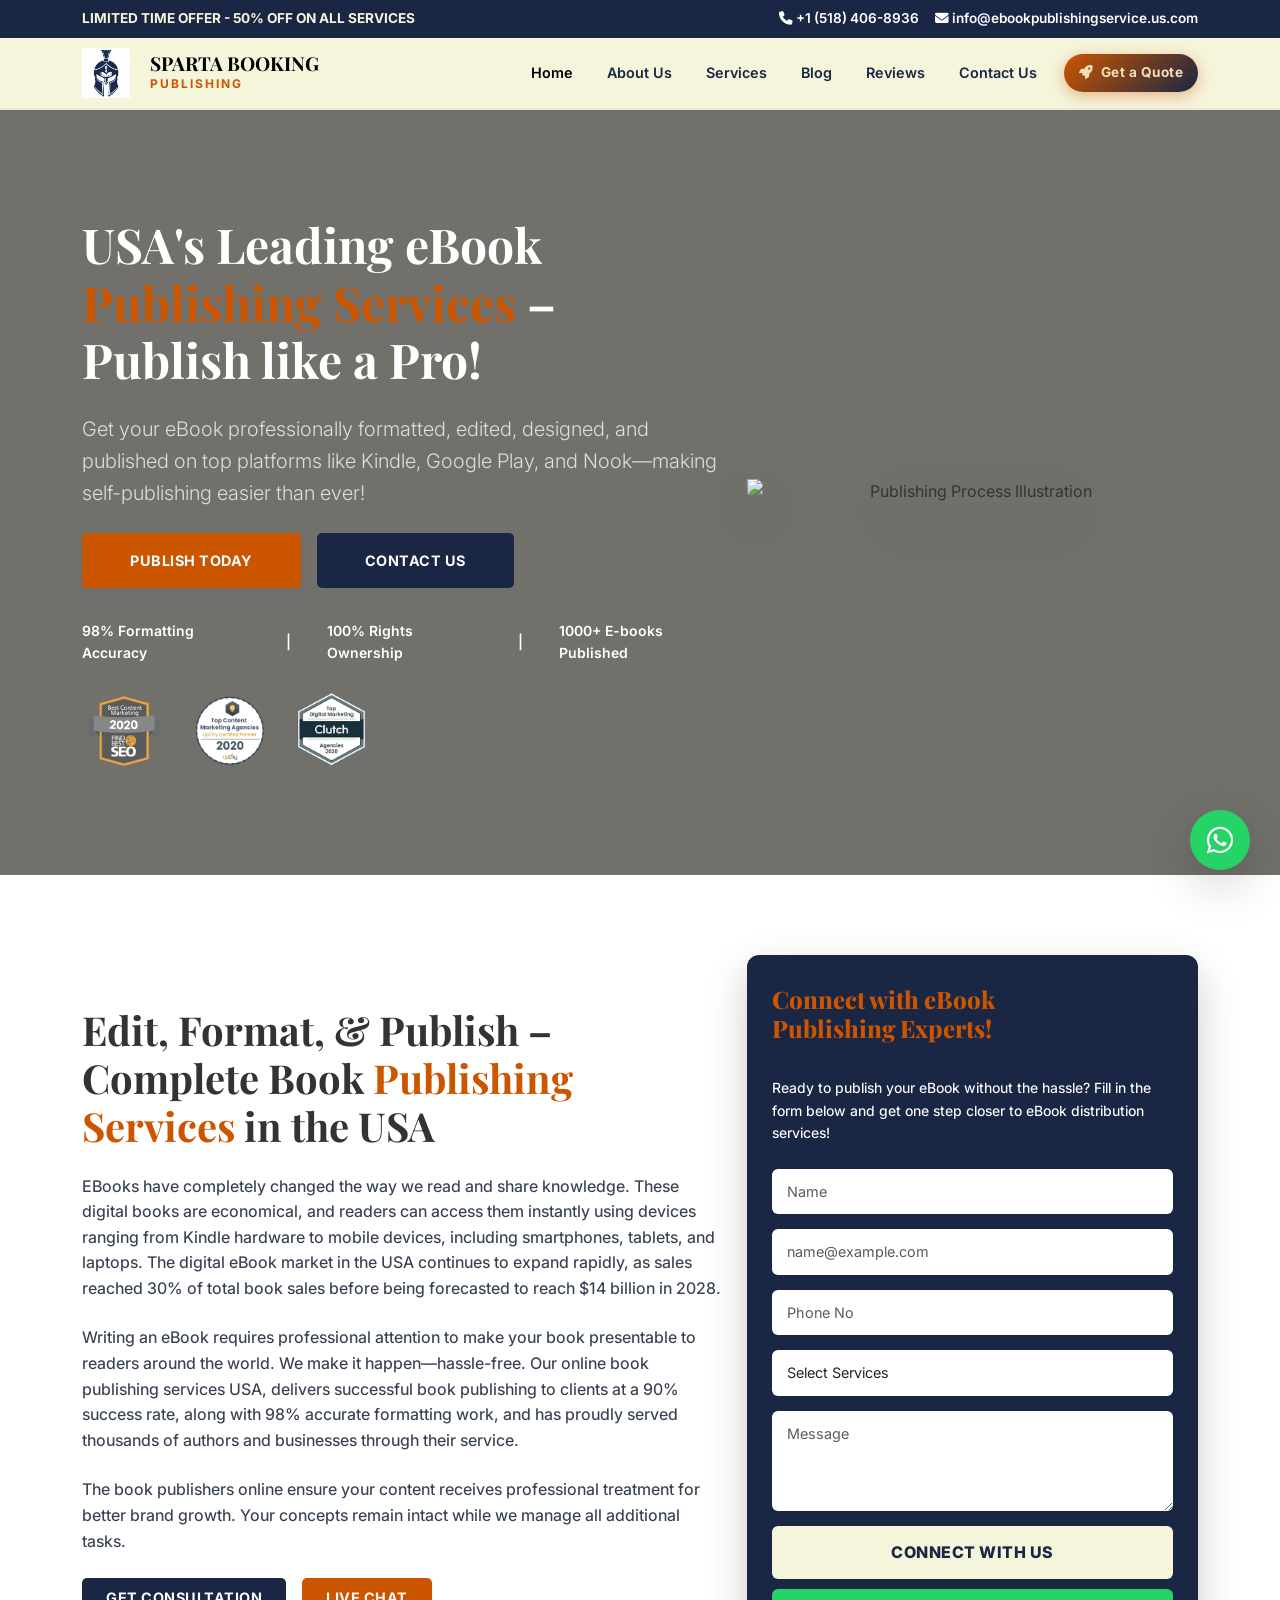
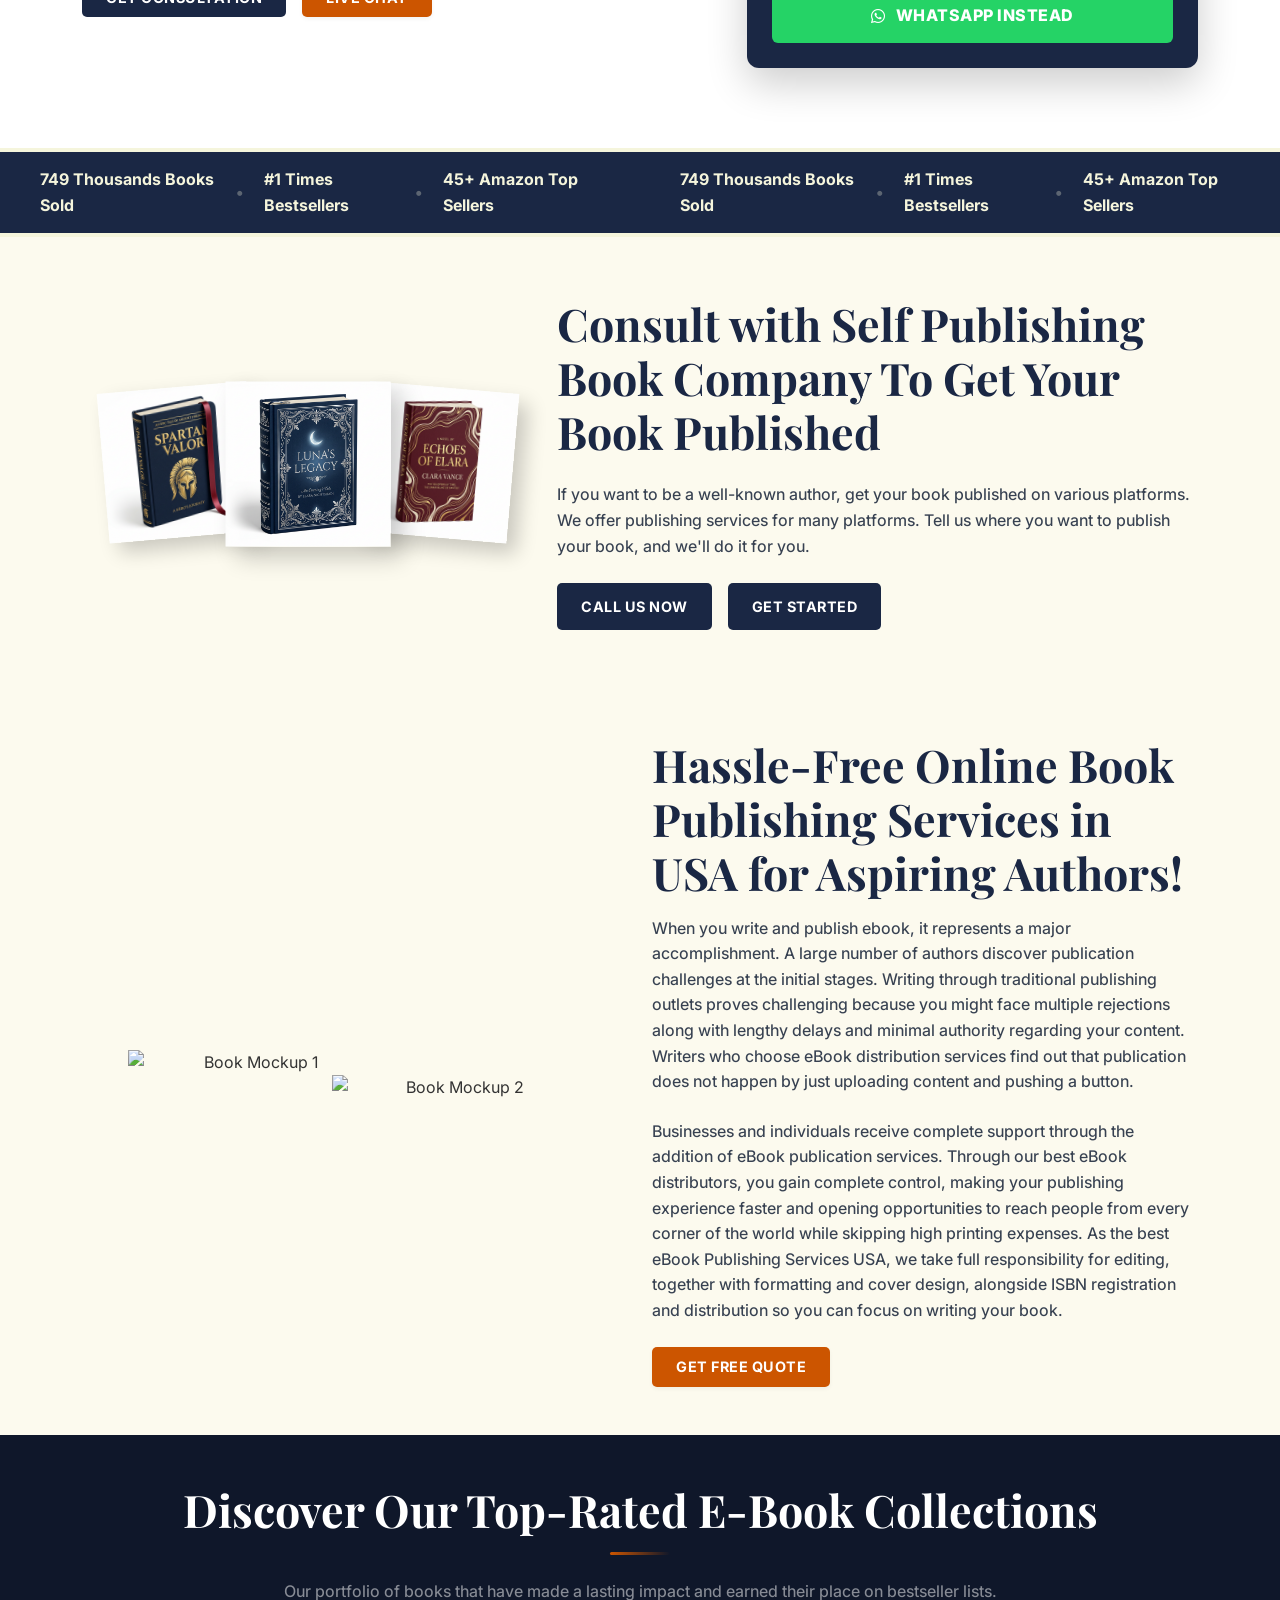
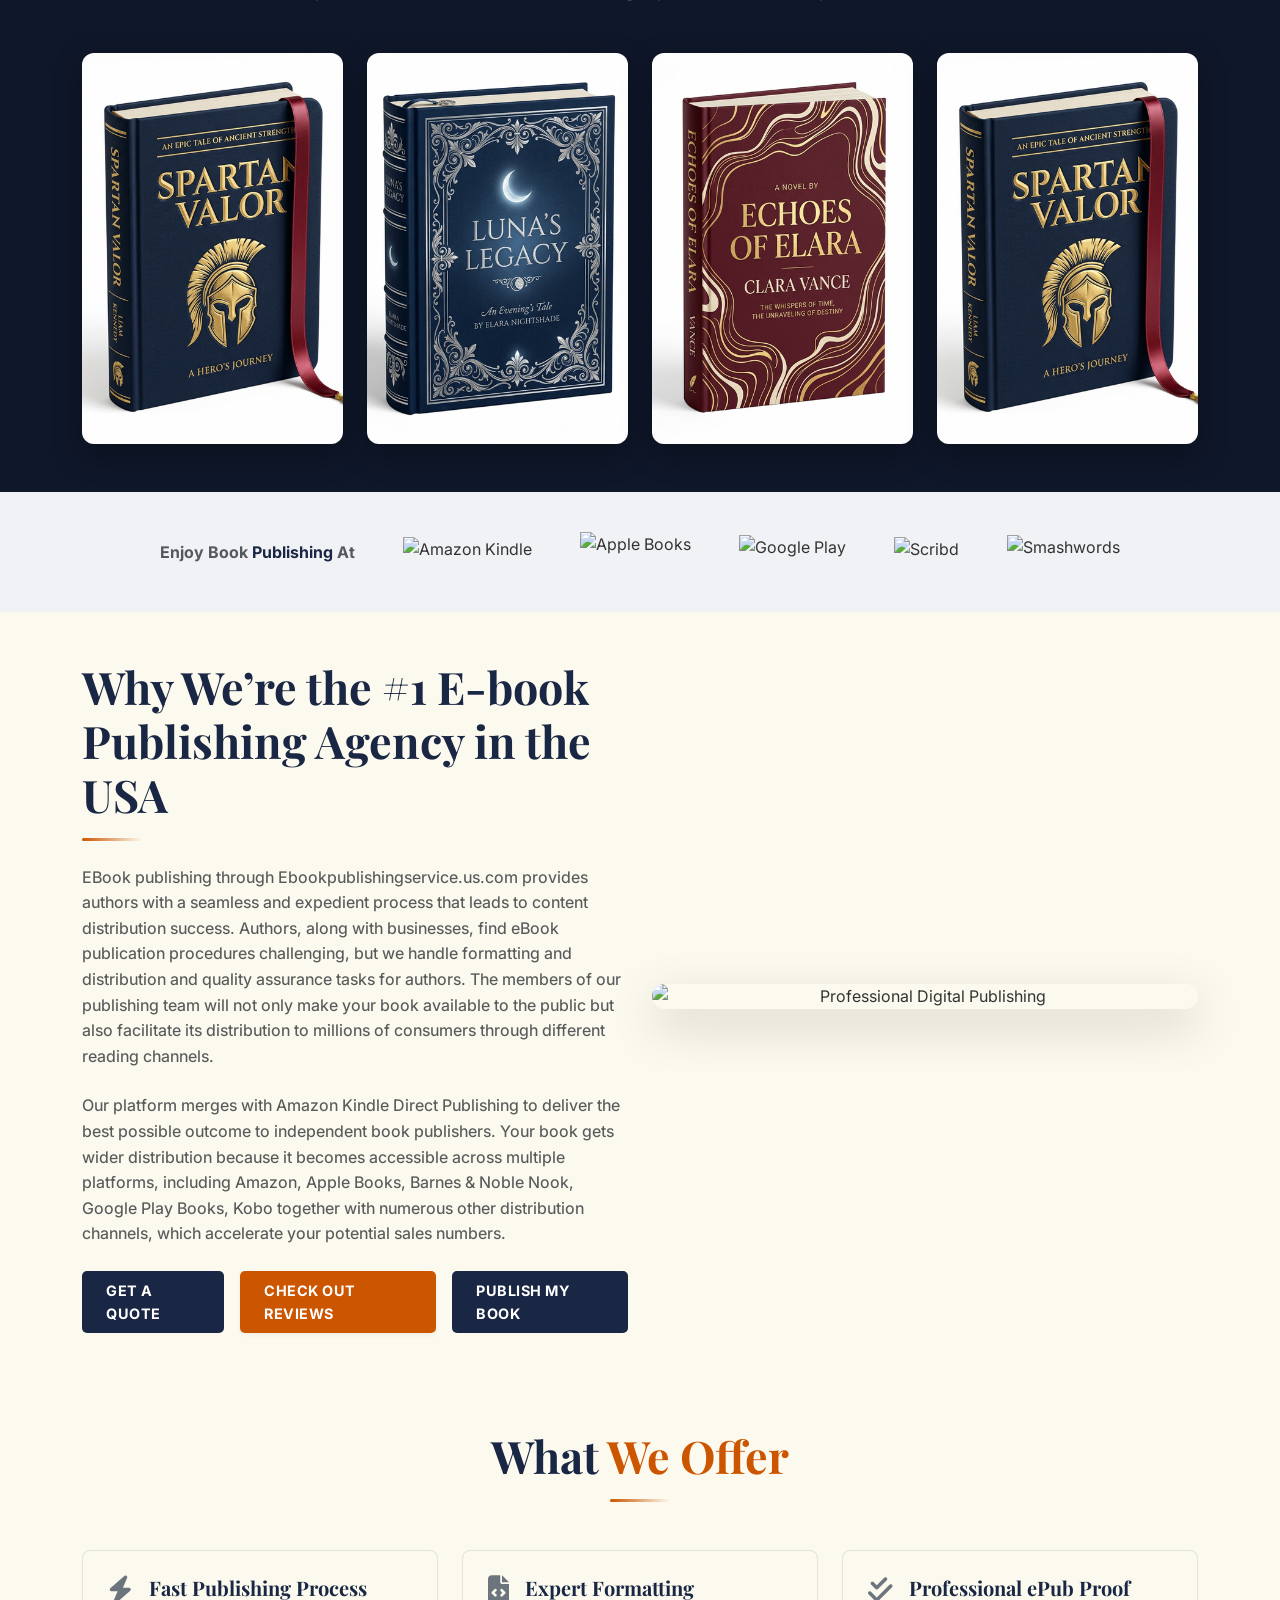
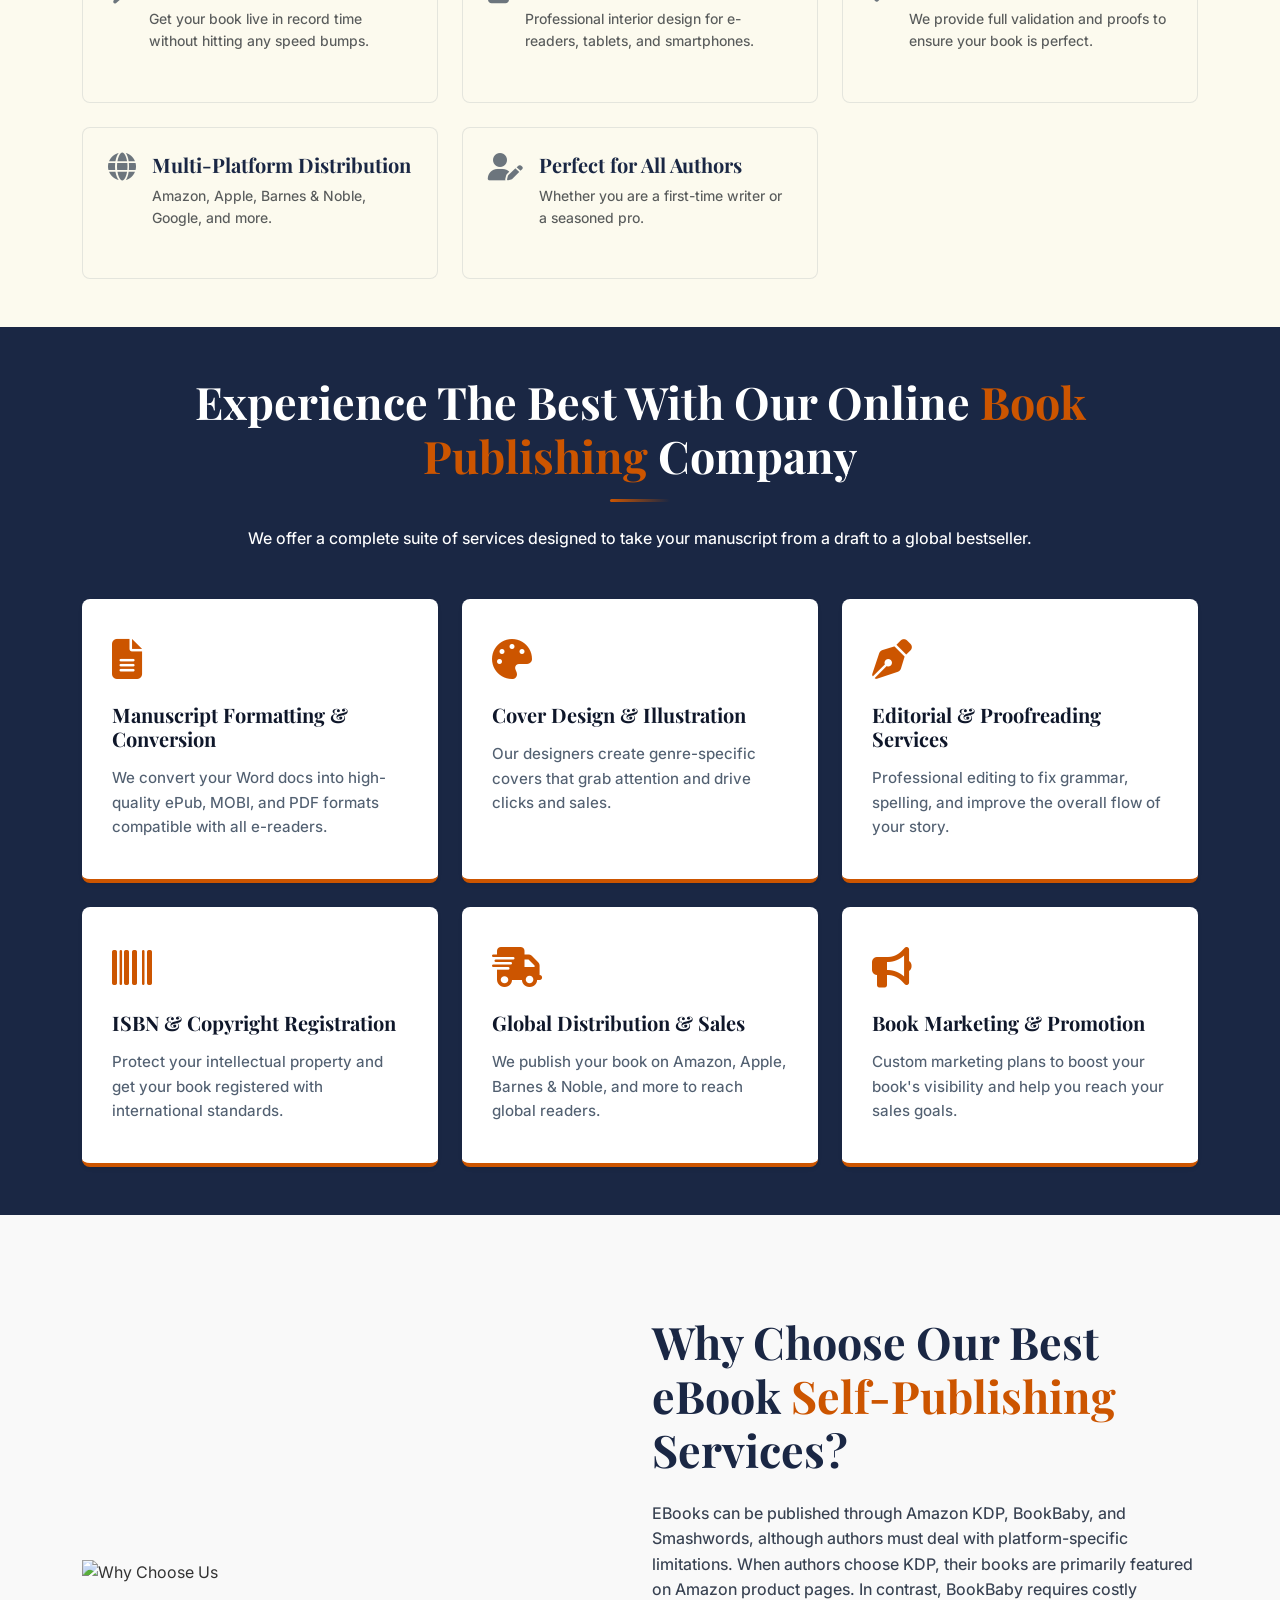
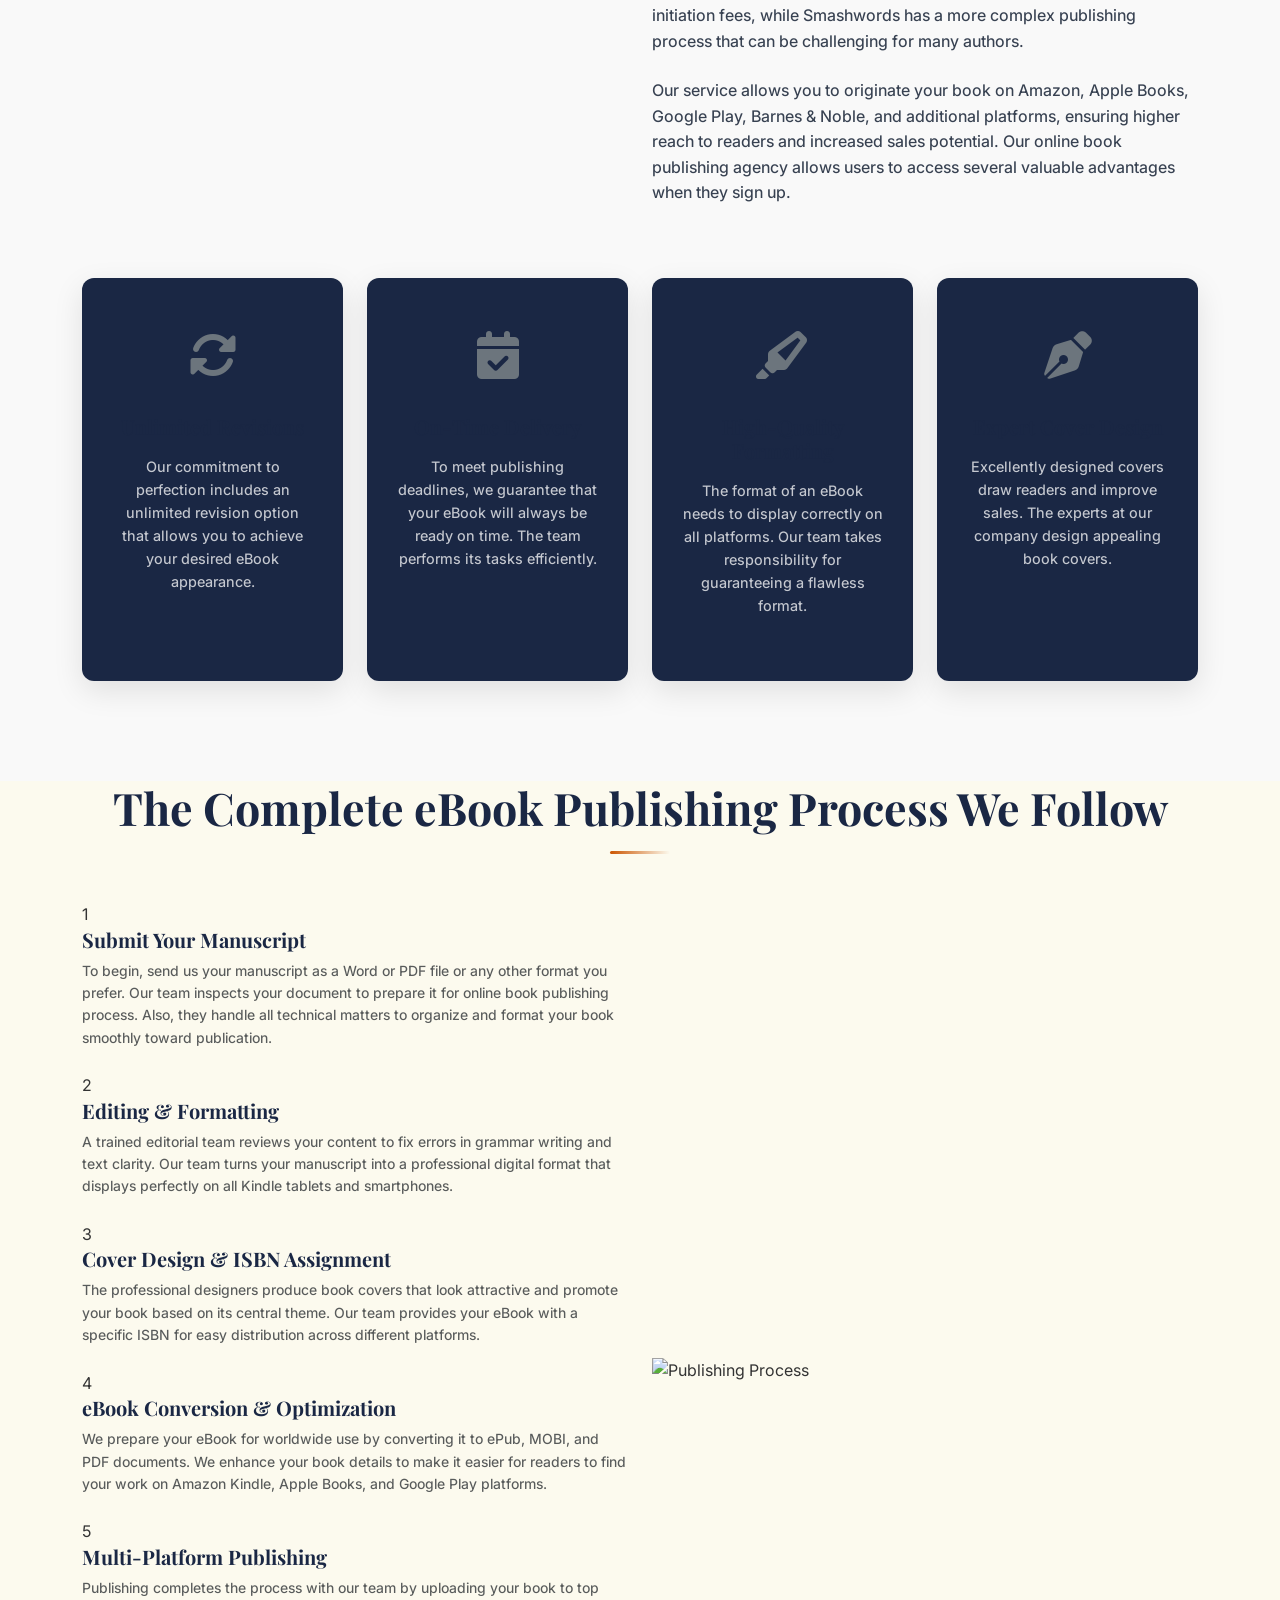
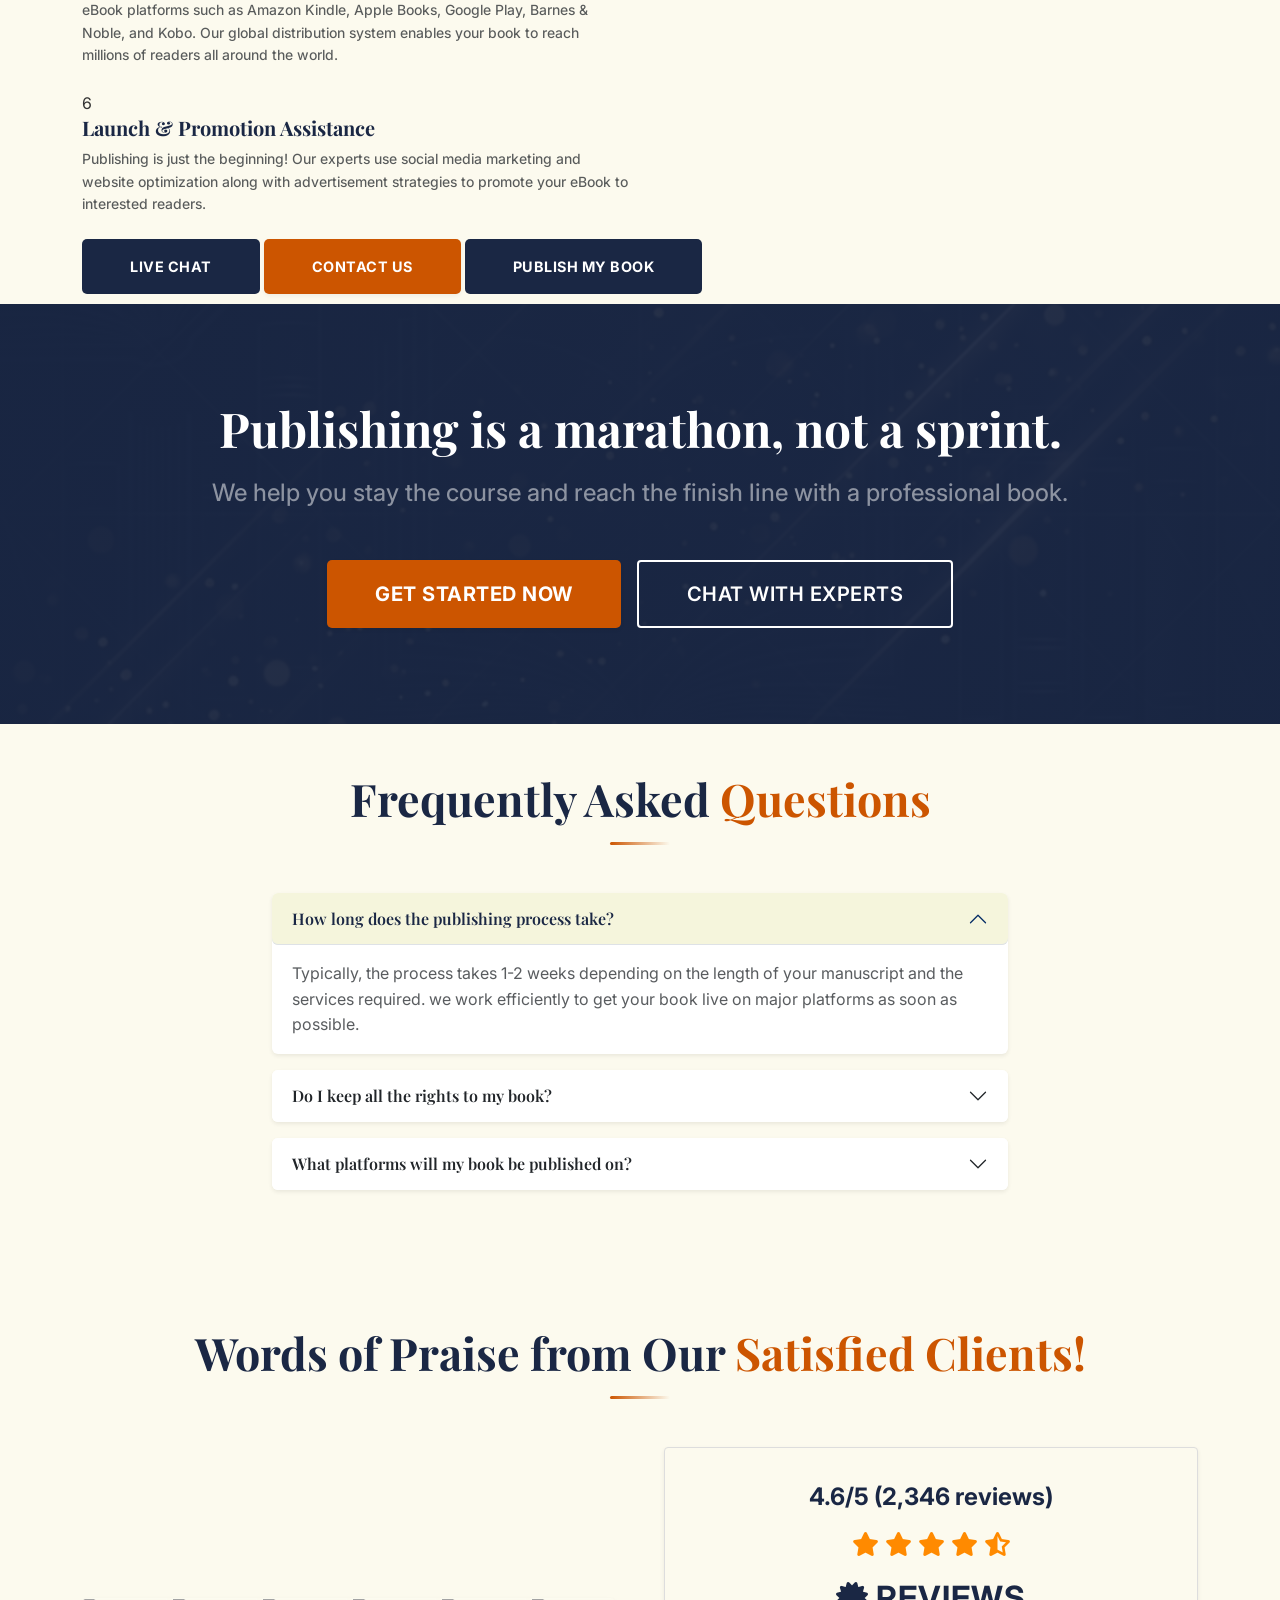
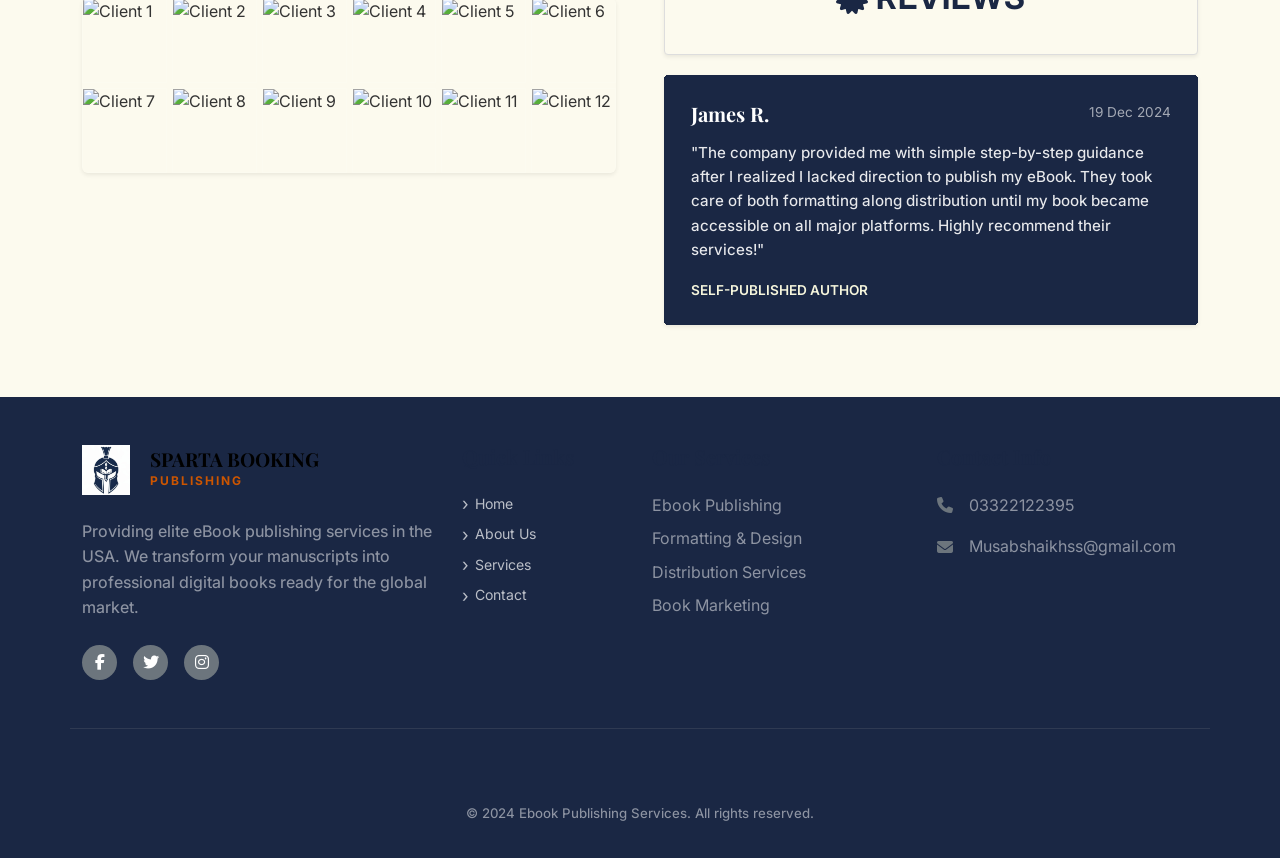
==== commit 00895fbf: "now update gmail" ====
--- a/index.html
+++ b/index.html
@@ -1175,8 +1175,8 @@
             </li>
             <li class="mb-3 d-flex gap-3 align-items-center">
               <i class="fas fa-envelope text-secondary"></i>
-              <a href="mailto:akbarzeeshan444@gmail.com"
-                class="text-white-50 text-decoration-none">akbarzeeshan444@gmail.com</a>
+              <a href="mailto:Musabshaikhss@gmail.com"
+                class="text-white-50 text-decoration-none">Musabshaikhss@gmail.com</a>
             </li>
             <!-- <li class="mb-3 d-flex gap-3 align-items-center">
               <i class="fab fa-whatsapp text-secondary"></i>
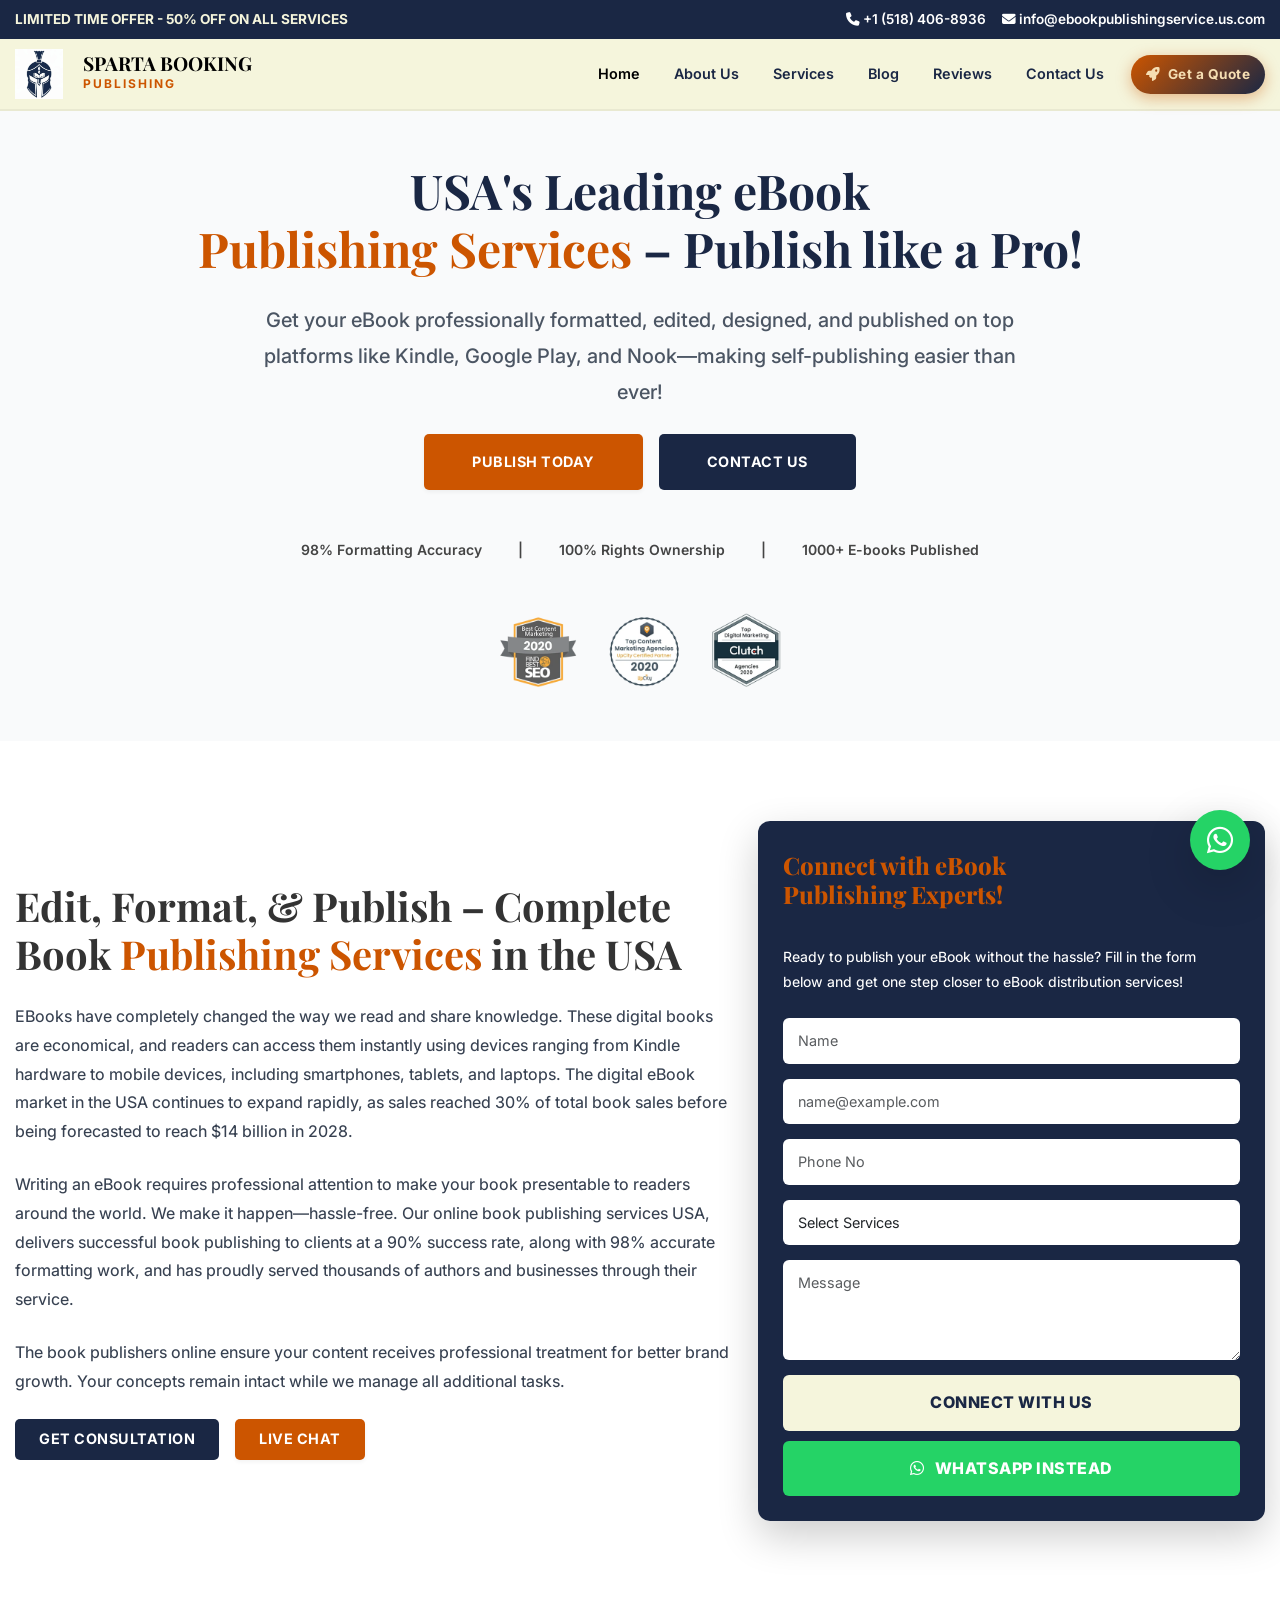
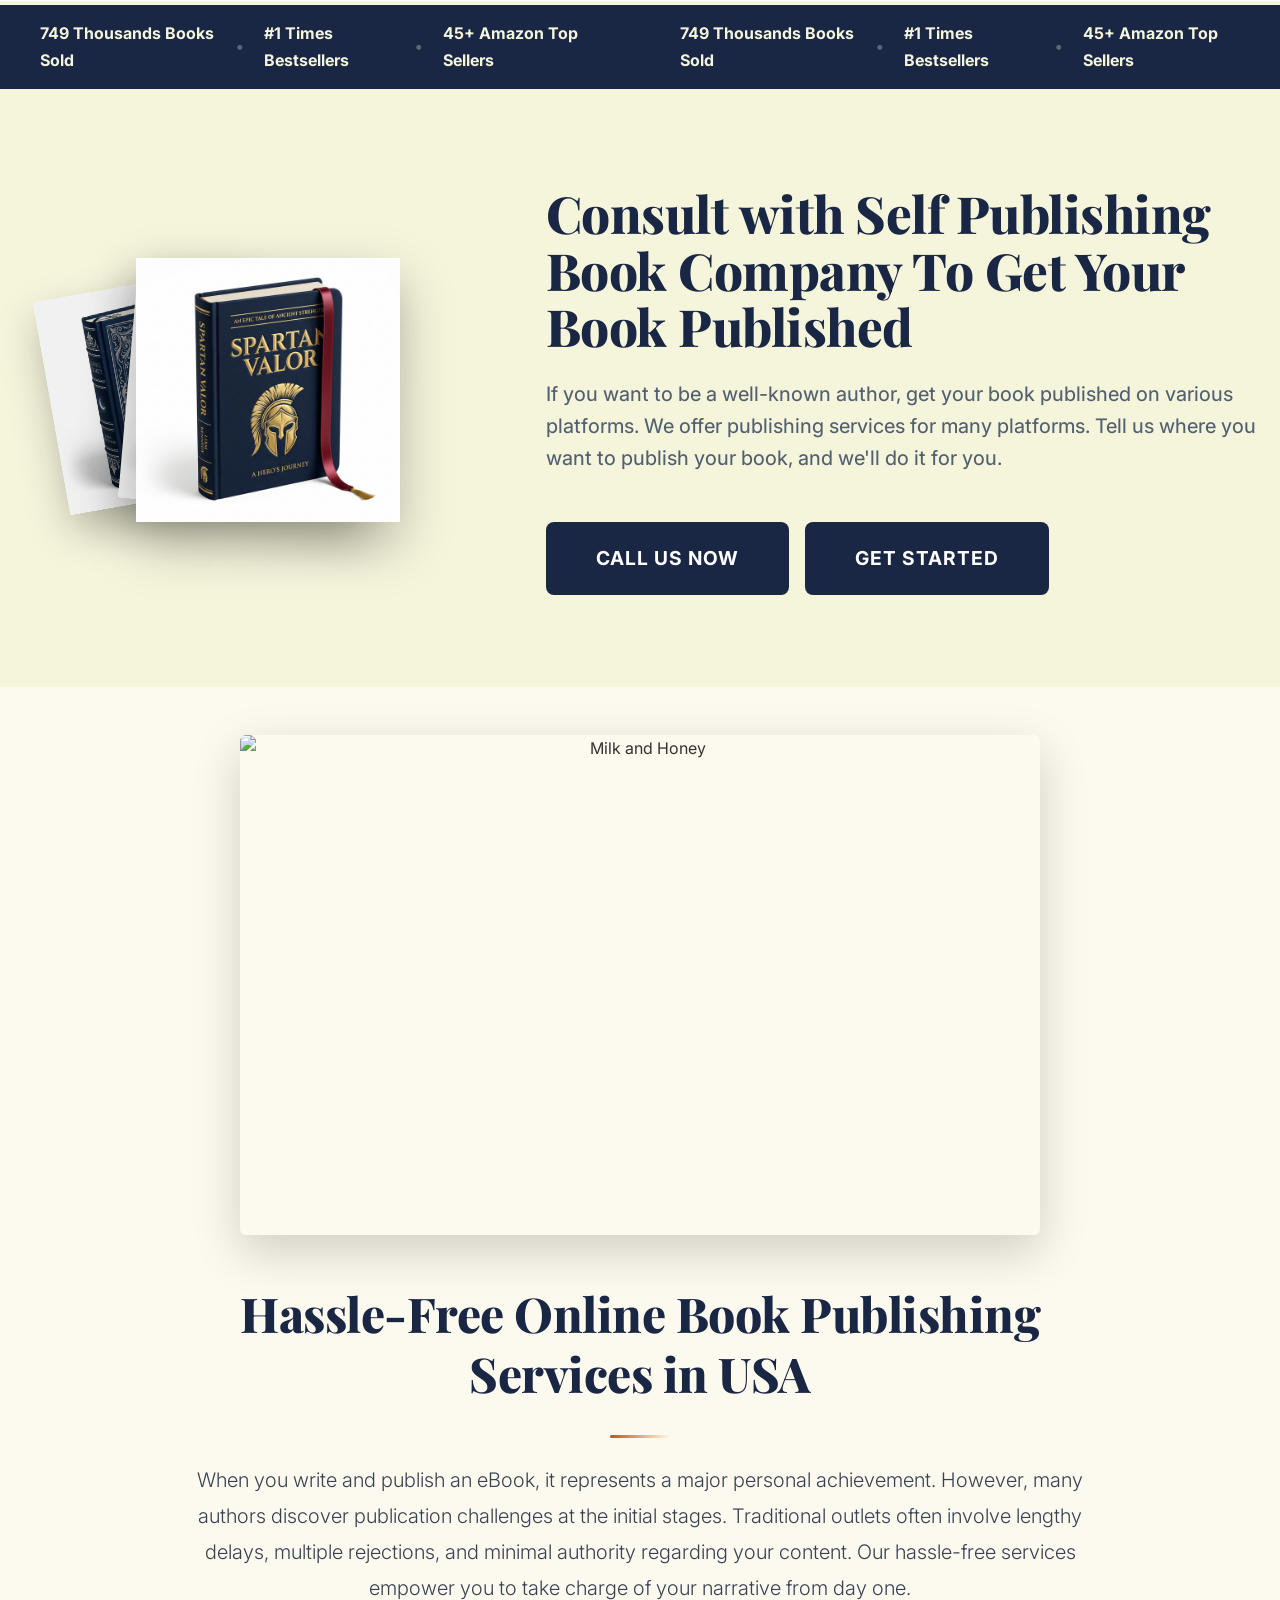
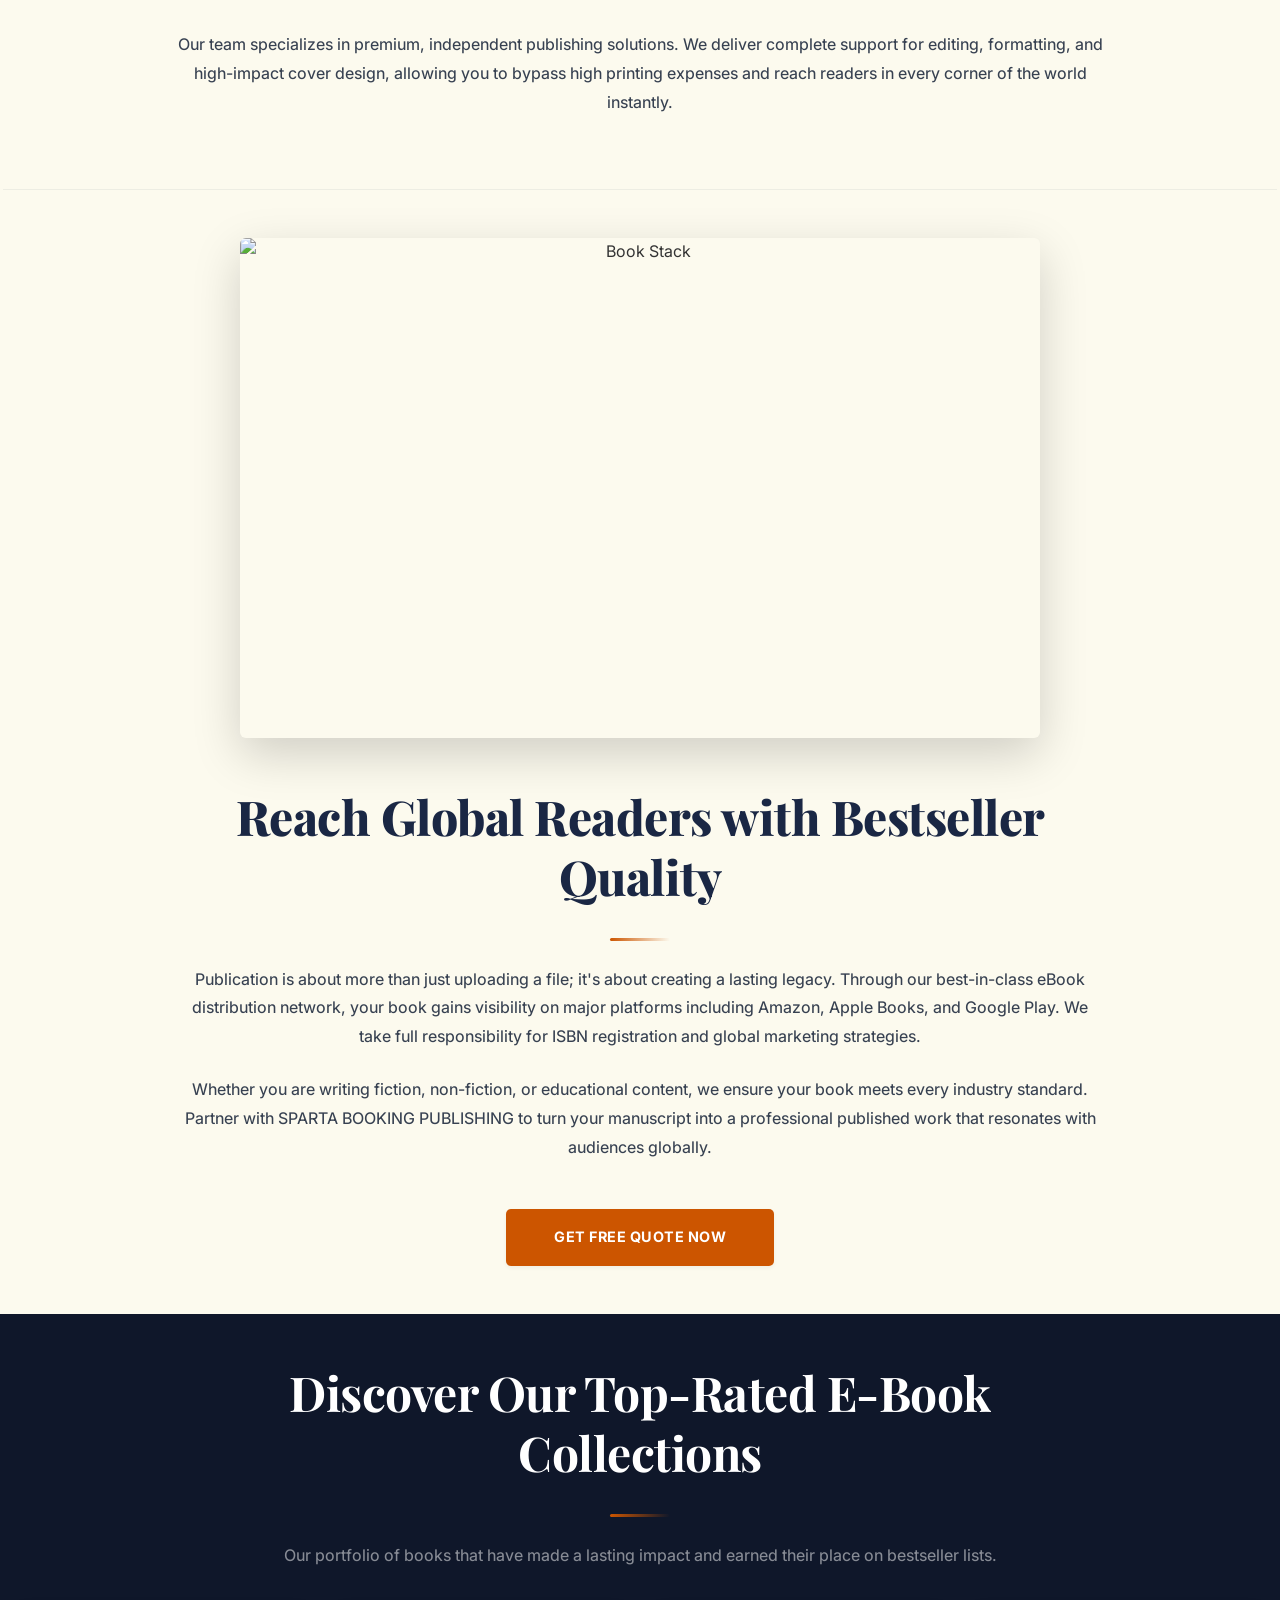
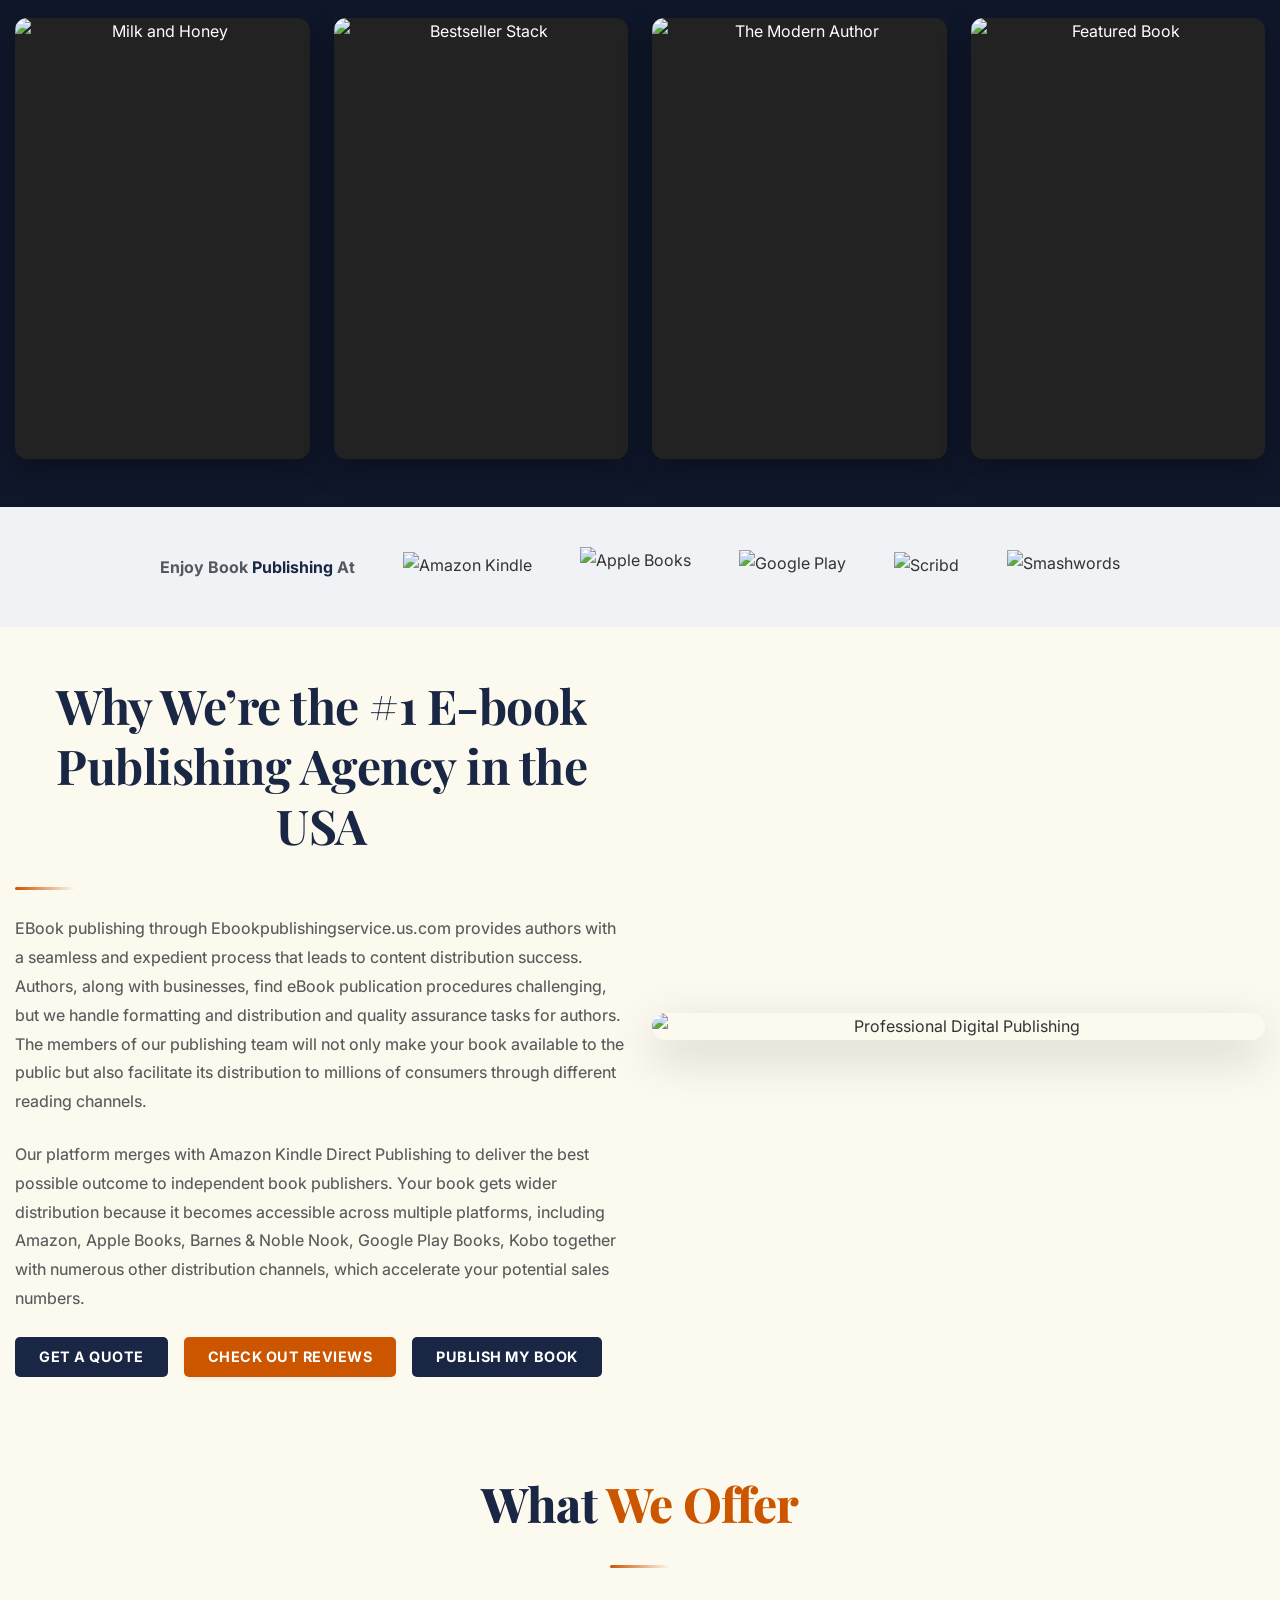
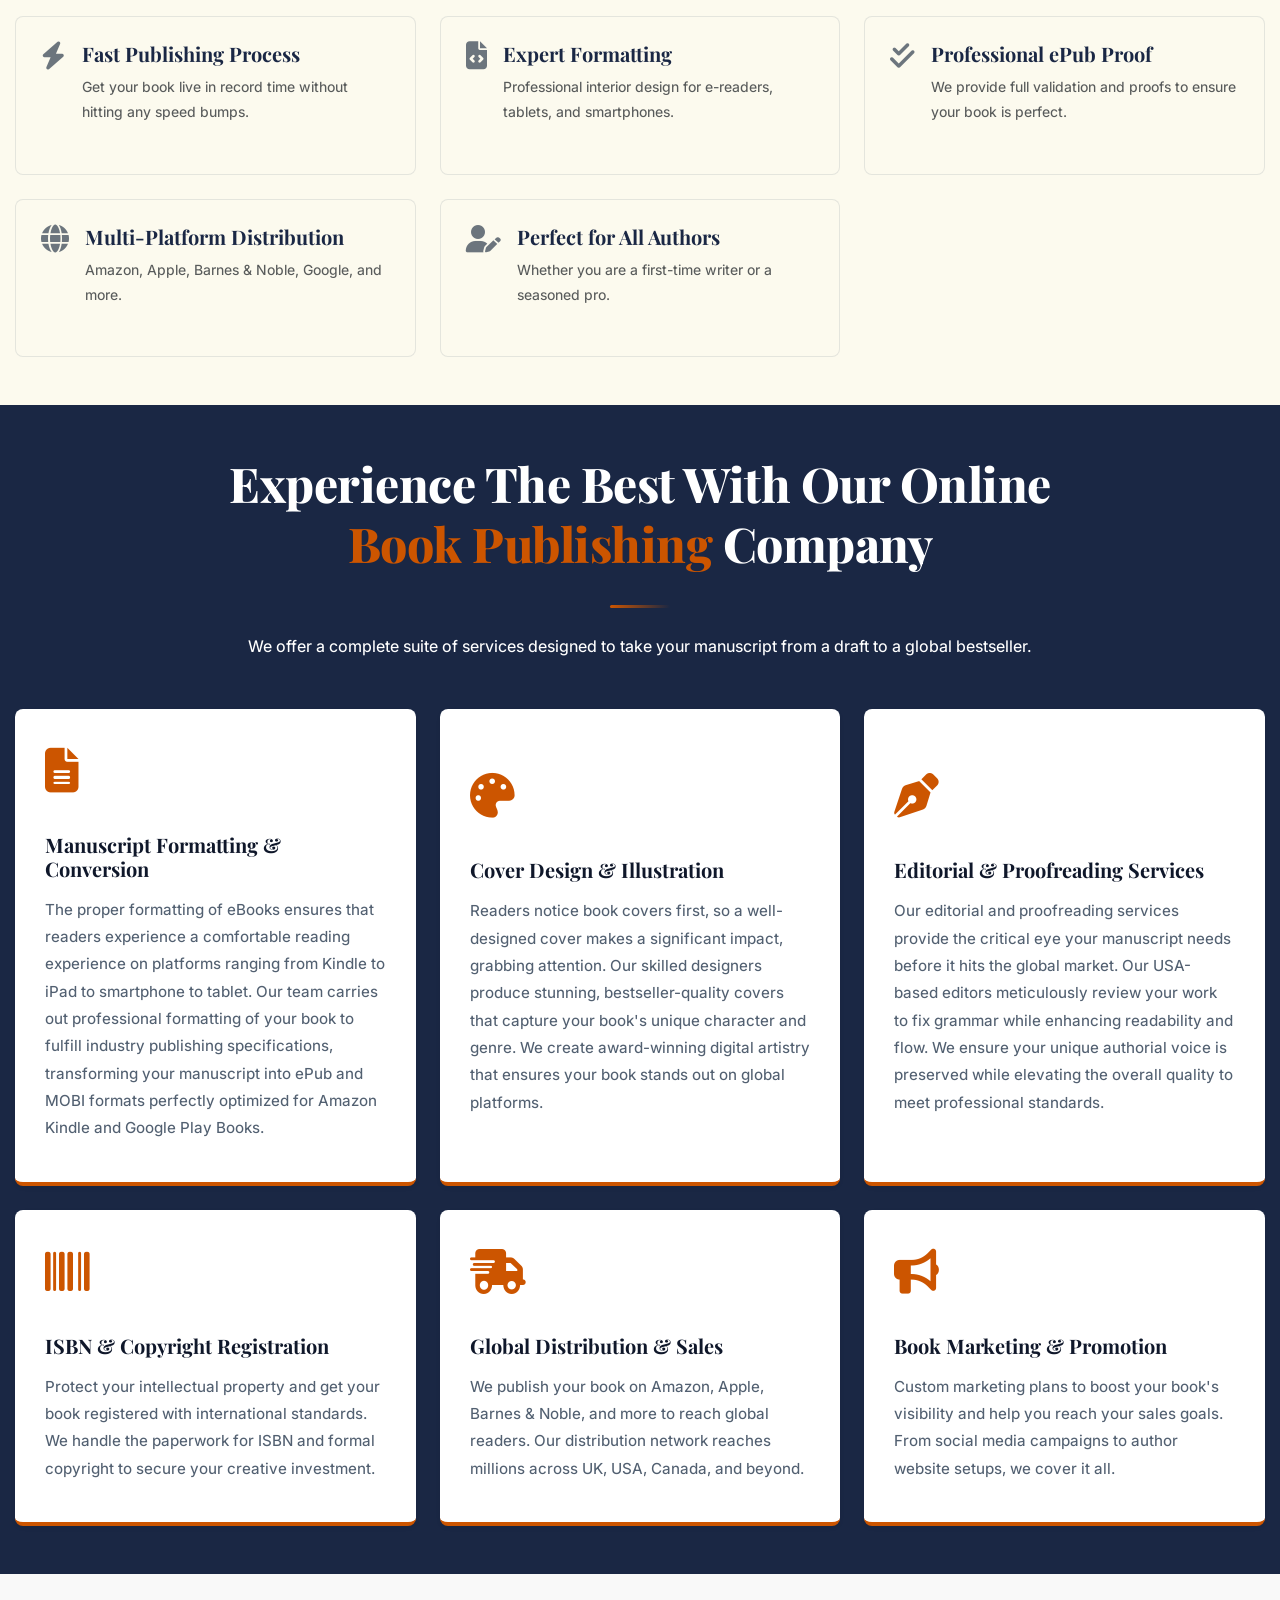
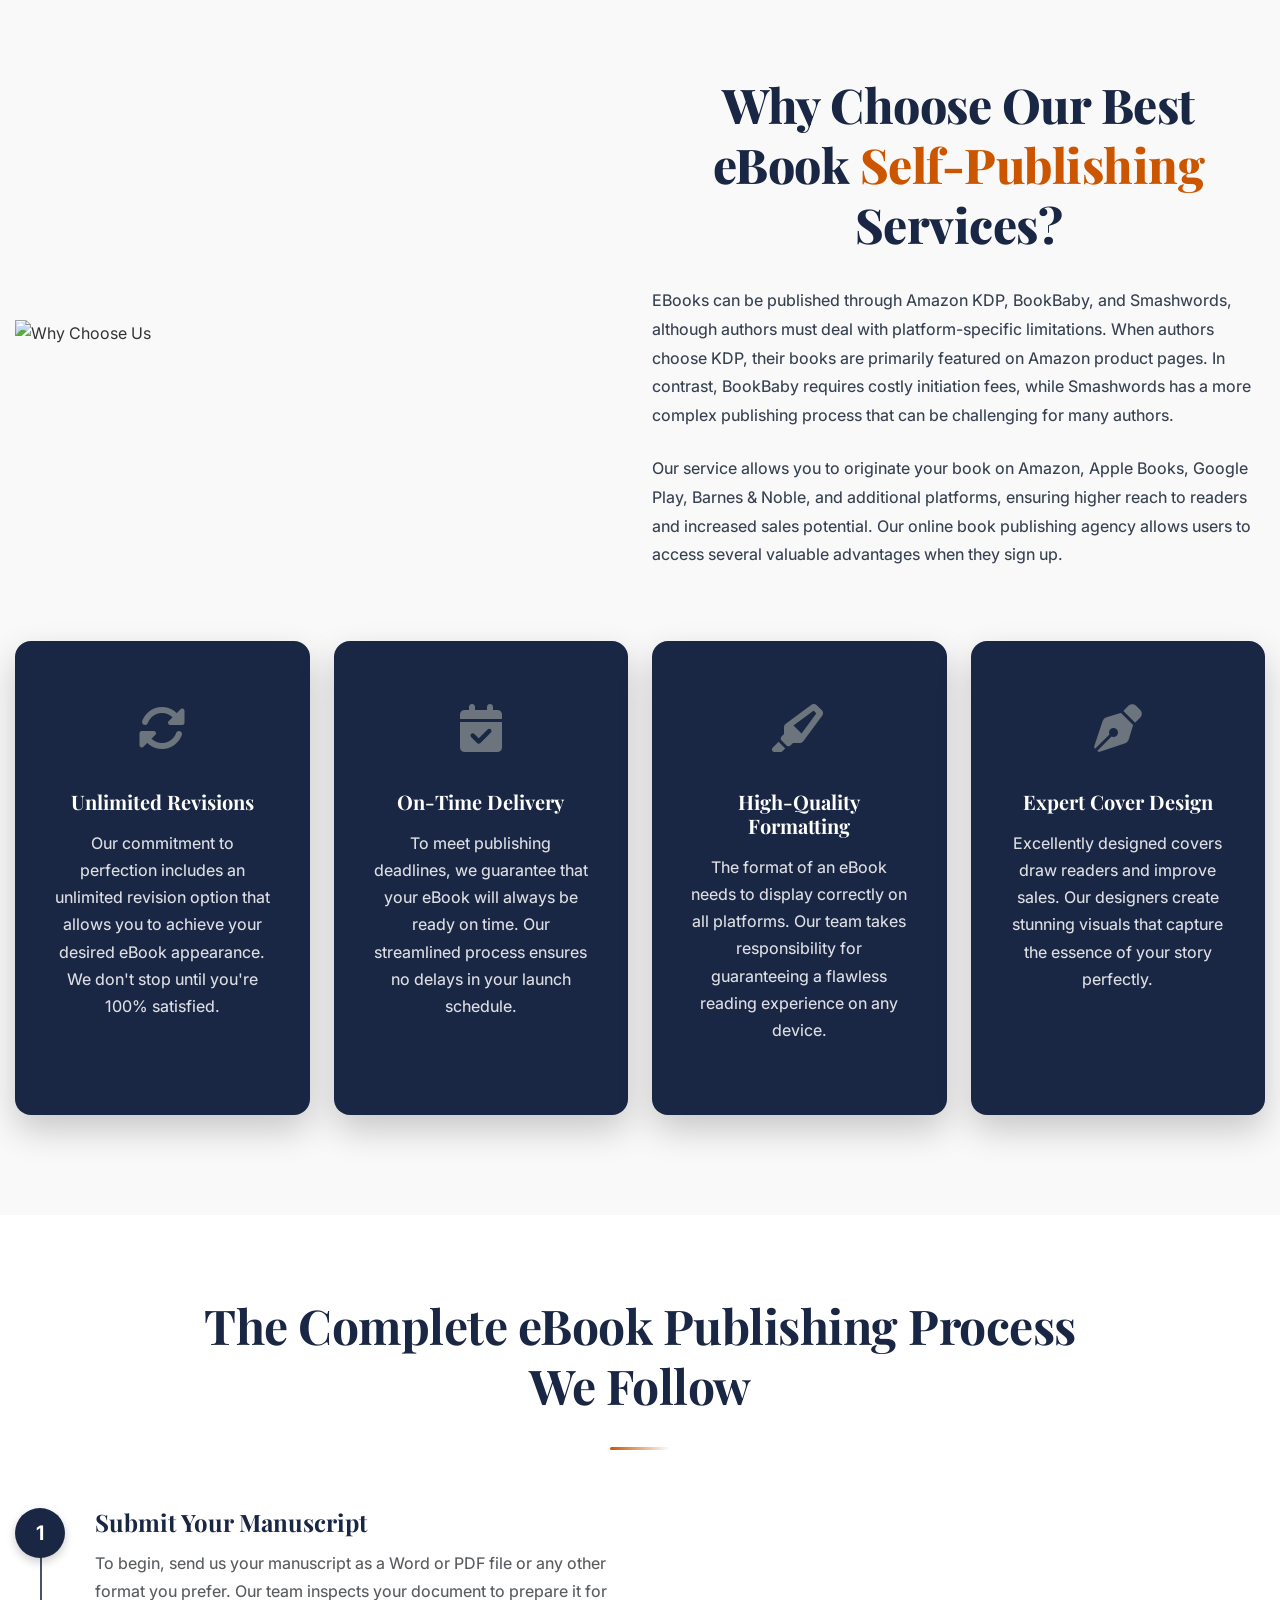
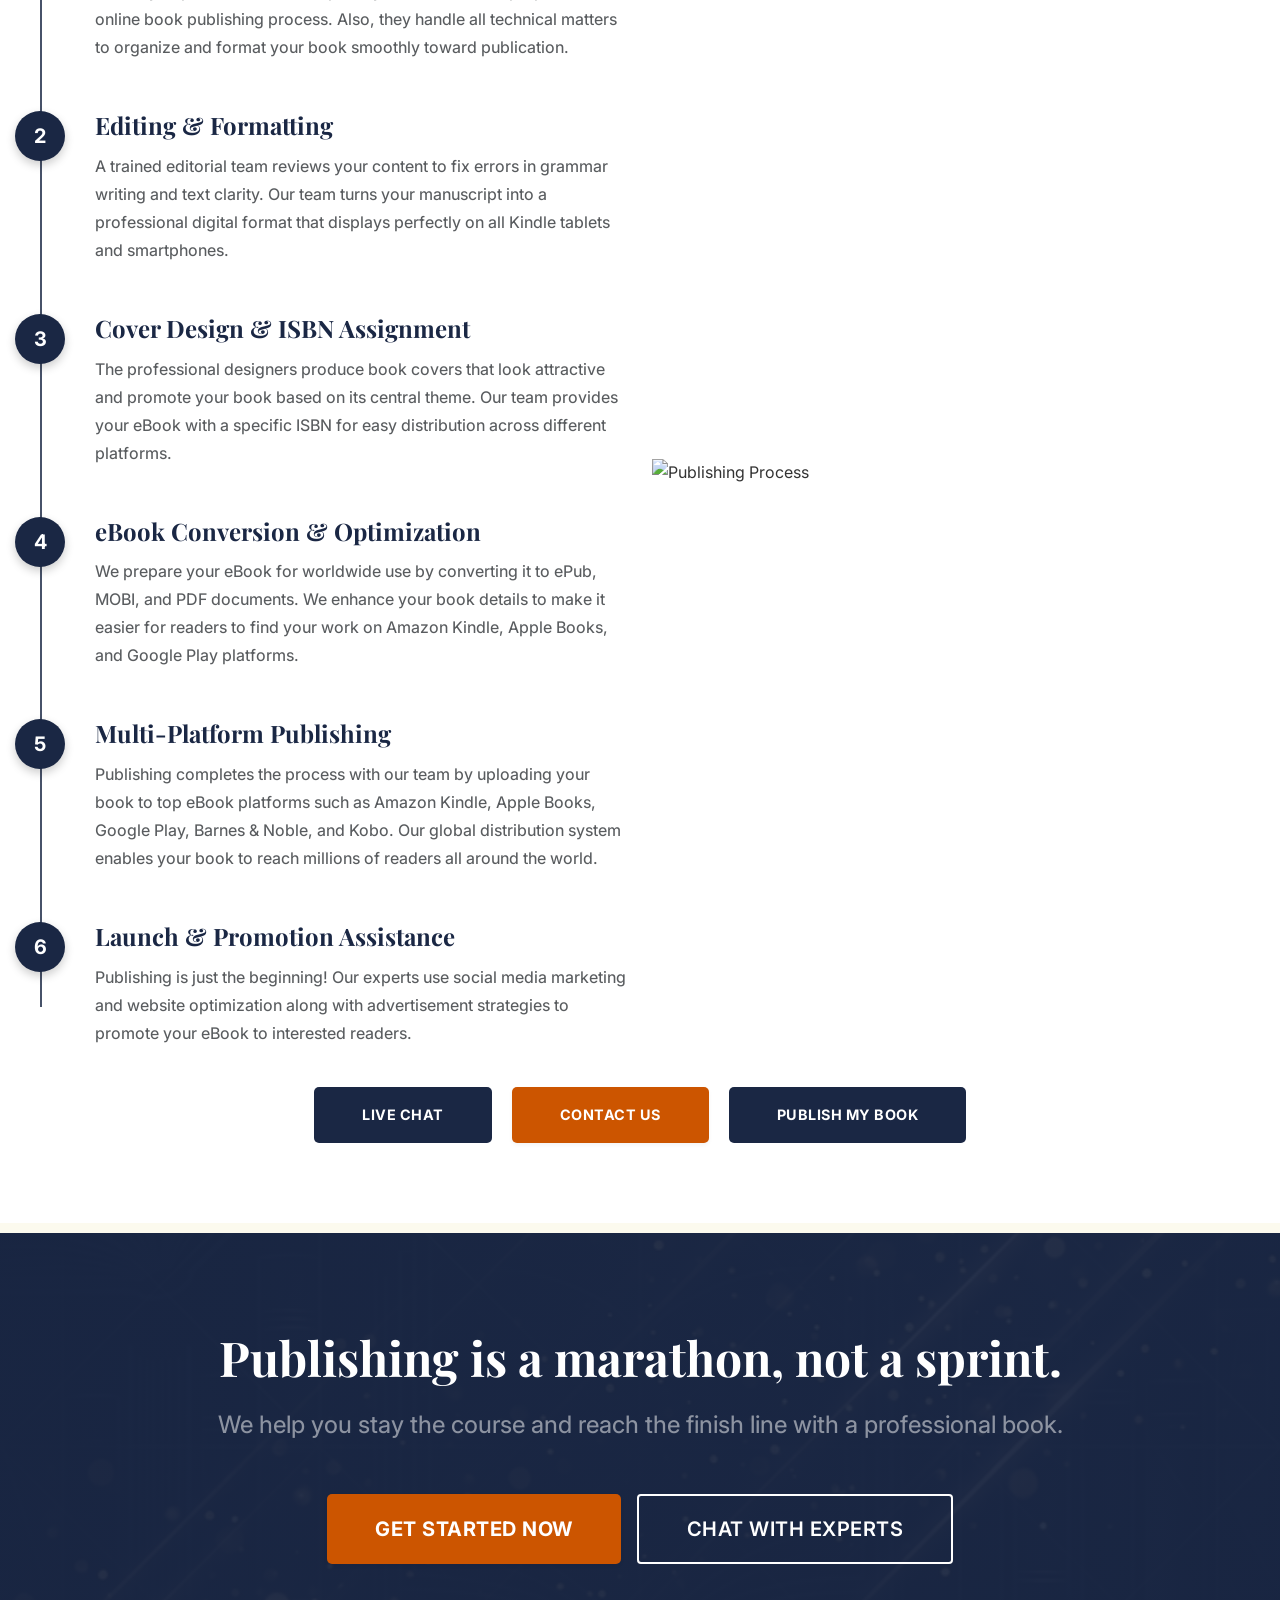
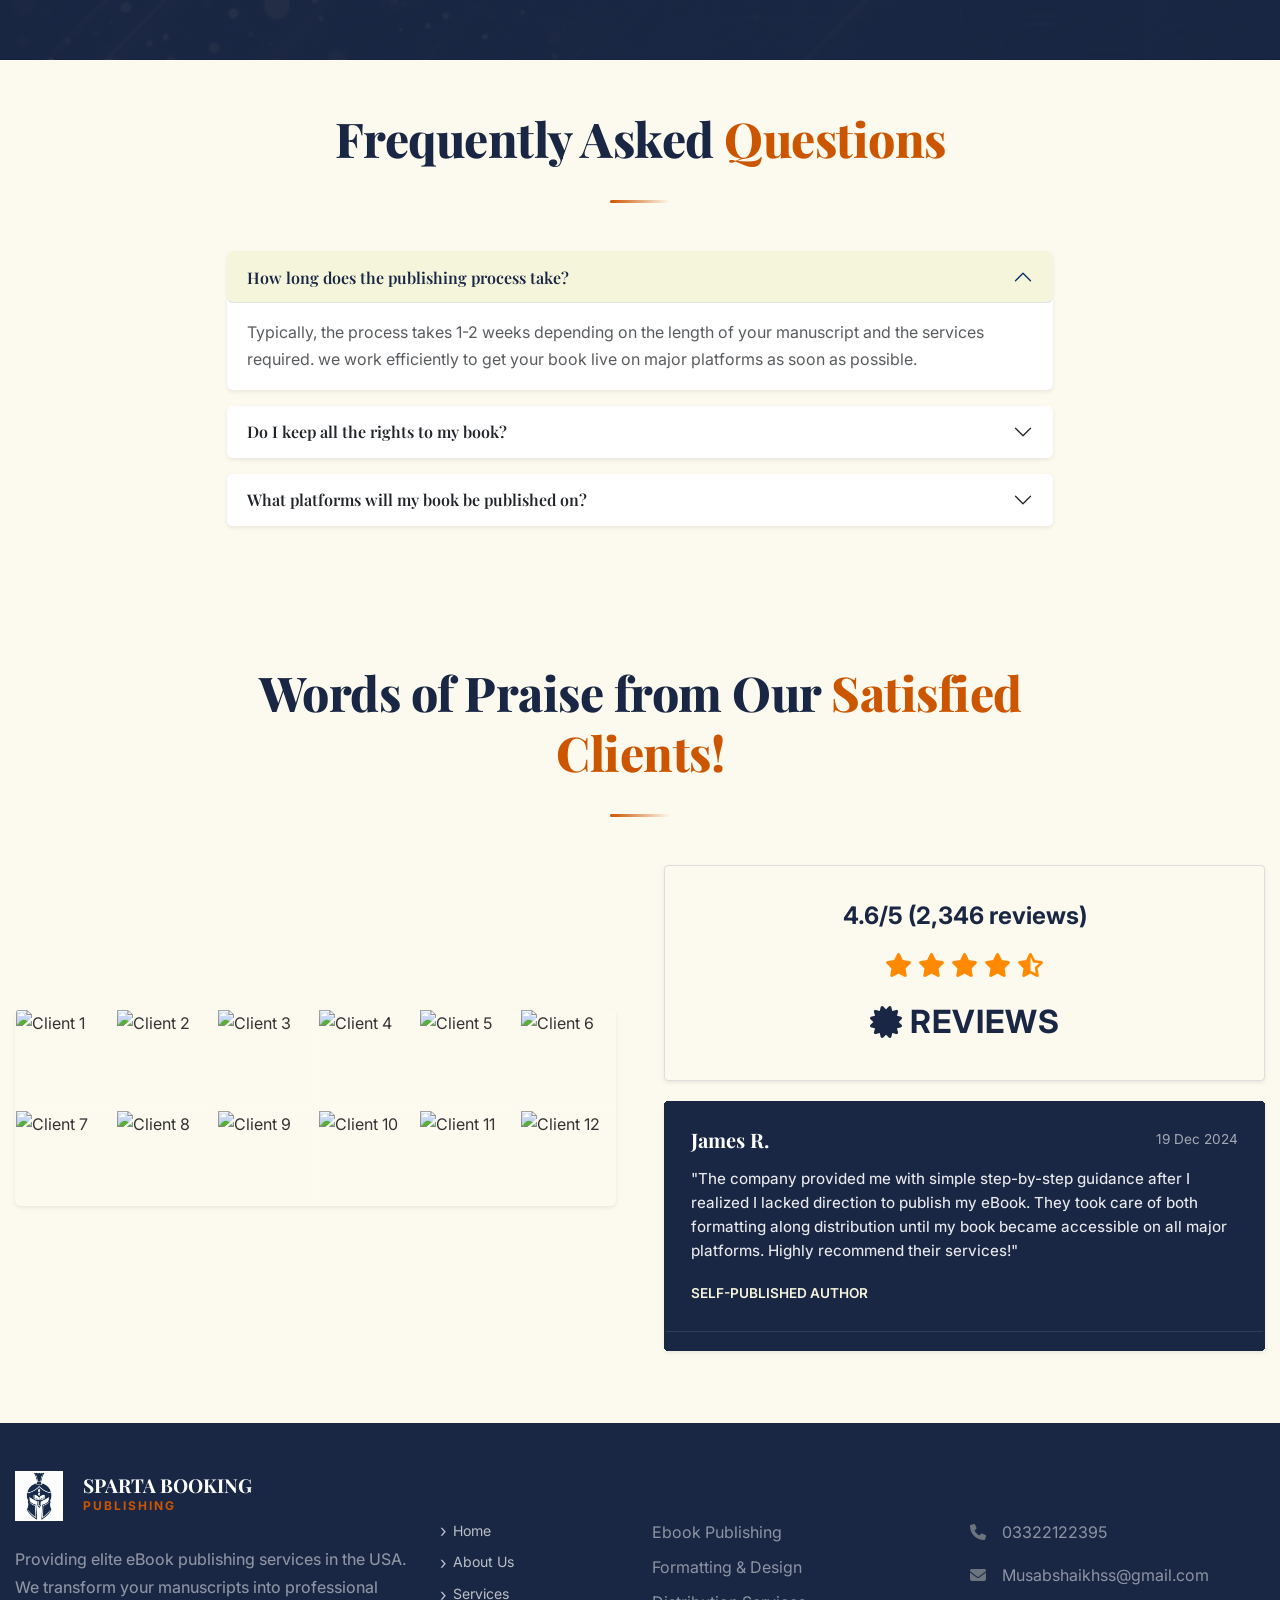
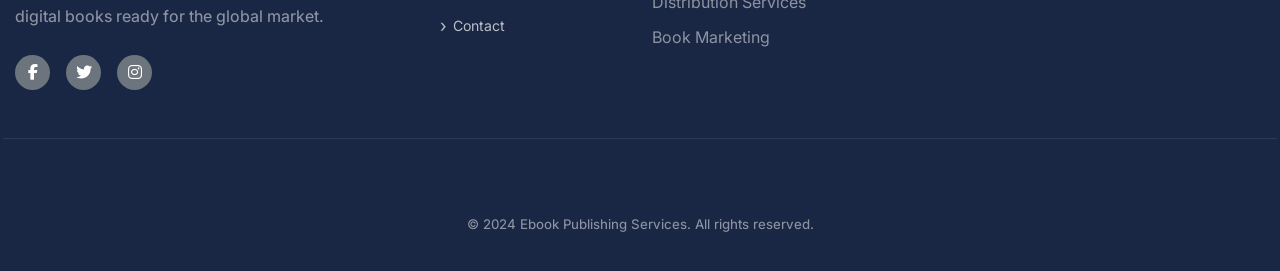
==== commit 9d0e4074: "changes updated" ====
--- a/index.html
+++ b/index.html
@@ -26,25 +26,19 @@
 </head>
 <style>
   /* HERO SECTION */
+  /* HERO SECTION */
   .hero-section-centered {
-    background-image: url("https://ebookpublishingservice.us.com/assets/images/header-img.webp");
-    background-size: cover;
-    background-position: center;
-    background-repeat: no-repeat;
+    background-image: none !important;
+    background-color: #F9FAFB;
+    /* Clean light background */
     position: relative;
-    padding: 120px 0;
-  }
-
-  /* overlay for readability */
+    padding: 100px 0;
+    overflow: hidden;
+  }
+
+  /* Remove dark overlay */
   .hero-section-centered::before {
-    content: "";
-    position: absolute;
-    top: 0;
-    left: 0;
-    width: 100%;
-    height: 100%;
-    background: rgba(0, 0, 0, 0.55);
-    z-index: 1;
+    display: none !important;
   }
 
   .hero-section-centered .container {
@@ -54,7 +48,9 @@
 
   .hero-main-title {
     font-size: 48px;
-    color: #fff;
+    color: #1A2744;
+    /* Dark Navy from screenshot */
+    font-weight: 800;
   }
 
   .hero-main-title span {
@@ -62,7 +58,24 @@
   }
 
   .hero-section-centered p {
-    color: #ddd;
+    color: #4b5563;
+    /* High contrast grey */
+    font-weight: 500;
+  }
+
+  /* Responsive Fix for Mobile Hero */
+  @media (max-width: 767.98px) {
+    .hero-section-centered {
+      padding: 60px 0 !important;
+    }
+
+    .hero-main-title {
+      font-size: 2rem !important;
+    }
+
+    .hero-section-centered p {
+      font-size: 1rem !important;
+    }
   }
 
   /* buttons */
@@ -92,8 +105,10 @@
   }
 
   .hero-trust-badges {
-    color: #fff;
+    color: #444;
+    /* Changed from white for white background support */
     font-size: 14px;
+    font-weight: 600;
   }
 
   .hero-mockups {
@@ -101,10 +116,8 @@
   }
 
   .brand-name {
-    color: #000 !important;
-    /* force black */
     font-size: 1.2rem;
-    line-height: 1;
+    line-height: 1.1;
     font-weight: bold;
   }
 
@@ -112,8 +125,7 @@
     font-size: 0.8rem;
     letter-spacing: 2px;
     font-weight: bold;
-    color: #6c757d;
-    /* bootstrap secondary color */
+    color: var(--color-accent);
   }
 </style>
 
@@ -151,7 +163,8 @@
       <a class="navbar-logo d-flex align-items-center text-decoration-none" href="index.html">
         <img src="assets/images/logo.png" alt="SPARTA BOOKING PUBLISHING Logo" style="height: 50px;" />
         <div class="logo-text ms-2">
-          <span class="brand-name d-block fw-bold text-white" style="font-size: 1.2rem; line-height: 1.1;">SPARTA
+          <span class="brand-name d-block fw-bold text-black"
+            style="color:black;font-size: 1.2rem; line-height: 1.1;">SPARTA
             BOOKING</span>
           <span class="brand-tagline d-block fw-bold"
             style="color: var(--color-accent); font-size: 0.75rem; letter-spacing: 2px;">PUBLISHING</span>
@@ -203,27 +216,27 @@
        ========================================================= -->
   <section class="hero-section-centered py-5">
     <div class="container">
-      <div class="row align-items-center">
-
-        <!-- Left Column -->
-        <div class="col-lg-7">
-
-          <h1 class="hero-main-title fw-bold">
+      <div class="row justify-content-center">
+
+        <!-- Center Column -->
+        <div class="col-lg-10 text-center">
+
+          <h1 class="hero-main-title fw-bold mb-4">
             USA's Leading eBook <br>
             <span>Publishing Services</span> – Publish like a Pro!
           </h1>
 
-          <p class="lead mb-4">
+          <p class="lead mb-4 mx-auto" style="max-width: 800px;">
             Get your eBook professionally formatted, edited, designed, and published on
             top platforms like Kindle, Google Play, and Nook—making self-publishing easier than ever!
           </p>
 
-          <div class="d-flex gap-3 mb-4 flex-wrap">
+          <div class="hero-buttons d-flex gap-3 mb-5 flex-wrap justify-content-center">
             <a href="contact.html" class="btn-gold px-5 py-3 fw-bold">PUBLISH TODAY</a>
             <a href="contact.html" class="btn-navy px-5 py-3 fw-bold">CONTACT US</a>
           </div>
 
-          <div class="hero-trust-badges mb-4">
+          <div class="hero-trust-badges mb-5 justify-content-center">
             <span>98% Formatting Accuracy</span>
             <span class="mx-3">|</span>
             <span>100% Rights Ownership</span>
@@ -231,17 +244,11 @@
             <span>1000+ E-books Published</span>
           </div>
 
-          <div class="platform-badges-row mt-3">
+          <div class="platform-badges-row mt-4">
             <img src="assets/images/banner-logo.webp" alt="Certified Banners" class="img-fluid"
               style="max-height:80px;">
           </div>
 
-        </div>
-
-        <!-- Right Column -->
-        <div class="col-lg-5 text-center">
-          <img src="https://ebookpublishingservice.us.com/assets/images/ebook-publishing.webp"
-            alt="Publishing Process Illustration" class="hero-mockups img-fluid">
         </div>
 
       </div>
@@ -447,11 +454,11 @@
   <!-- =========================================================
        SECTION 15: YELLOW CONSULTATION BANNER
        ========================================================= -->
-  <section class="consultation-banner">
-    <div class="container">
+  <section class="consultation-section py-5">
+    <div class="container py-4">
       <div class="row align-items-center gy-5">
         <!-- Left: Book stack -->
-        <div class="col-lg-5">
+        <div class="col-lg-5 text-center">
           <div class="book-stack">
             <img src="assets/images/book_cover1.png" alt="Book 1" class="book-1">
             <img src="assets/images/book_cover2.png" alt="Book 2" class="book-2">
@@ -460,53 +467,69 @@
         </div>
         <!-- Right: Content -->
         <div class="col-lg-7">
-          <h2 class="section-title mb-4">Consult with Self Publishing Book Company To Get Your Book Published</h2>
-          <p class="mb-4">If you want to be a well-known author, get your book published on various platforms. We offer
-            publishing services for many platforms. Tell us where you want to publish your book, and we'll do it for
-            you.</p>
-          <div class="d-flex gap-3">
-            <a href="tel:+15184068936" class="btn-navy px-4">CALL US NOW</a>
-            <a href="contact.html" class="btn-navy px-4">GET STARTED</a>
-          </div>
-        </div>
-      </div>
-    </div>
-  </section>
-
-  <!-- =========================================================
-       SECTION 3: PUBLISHING SERVICES EXPLANATION
-       ========================================================= -->
-  <section class="explanation-section py-5">
-    <div class="container">
-      <div class="row align-items-center gy-5">
-        <div class="col-lg-6">
-          <div class="hassle-free-images text-center">
-            <img src="https://images.unsplash.com/photo-1544947950-fa07a98d237f?auto=format&fit=crop&w=400&q=80"
-              alt="Book Mockup 1" class="img-fluid" style="width: 250px; display: inline-block;">
-            <img src="https://images.unsplash.com/photo-1512820790803-83ca734da794?auto=format&fit=crop&w=400&q=80"
-              alt="Book Mockup 2" class="img-fluid"
-              style="width: 250px; display: inline-block; margin-left: -50px; margin-top: 50px;">
-          </div>
-        </div>
-        <div class="col-lg-6">
+          <h2 class="section-title text-white mb-4">Consult with Self Publishing Book Company To Get Your Book
+            Published</h2>
+          <p class="mb-5 text-white opis-text">If you want to be a well-known author, get your book published on
+            various platforms. We offer publishing services for many platforms. Tell us where you want to
+            publish your book, and we'll do it for you.</p>
+          <div class="d-flex gap-3 flex-wrap">
+            <a href="tel:+9203322122395" class="btn-navy-dark">CALL US NOW</a>
+            <a href="contact.html" class="btn-navy-dark">GET STARTED</a>
+          </div>
+        </div>
+      </div>
+    </div>
+  </section>
+
+  <!-- =========================================================
+       SECTION 3: PUBLISHING SERVICES EXPLANATION (Vertical Stack)
+       ========================================================= -->
+  <section class="explanation-section py-5 text-center">
+    <div class="container">
+      <!-- Hassle-Free Block 1 -->
+      <div class="row justify-content-center mb-5 pb-5 border-bottom border-secondary border-opacity-10">
+        <div class="col-11 col-lg-9 mx-auto">
+          <img
+            src="https://images.unsplash.com/photo-1544947950-fa07a98d237f?q=80&w=687&auto=format&fit=crop&ixlib=rb-4.1.0&ixid=M3wxMjA3fDB8MHxwaG90by1wYWdlfHx8fGVufDB8fHx8fA%3D%3D"
+            alt="Milk and Honey" class="img-fluid rounded shadow-lg mb-5"
+            style="width: 100%; max-width: 800px; height: 500px; object-fit: cover; display: block; margin: 0 auto;">
           <h2 class="section-title">Hassle-Free Online <span class="text-gold">Book Publishing</span> Services in USA
-            for Aspiring Authors!</h2>
-          <p>When you write and publish ebook, it represents a major accomplishment. A large number of authors discover
-            publication challenges at the initial stages. Writing through traditional publishing outlets proves
-            challenging because you might face multiple rejections along with lengthy delays and minimal authority
-            regarding your content. Writers who choose eBook distribution services find out that publication does not
-            happen by just uploading content and pushing a button.</p>
-          <p>Businesses and individuals receive complete support through the addition of eBook publication services.
-            Through our best eBook distributors, you gain complete control, making your publishing experience faster and
-            opening opportunities to reach people from every corner of the world while skipping high printing expenses.
-            As the best eBook Publishing Services USA, we take full responsibility for editing, together with formatting
-            and cover design, alongside ISBN registration and distribution so you can focus on writing your book.</p>
+          </h2>
+          <div class="gold-divider centered mb-4"></div>
+          <p class="lead mb-4">When you write and publish an eBook, it represents a major personal achievement. However,
+            many authors discover publication challenges at the initial stages. Traditional outlets often involve
+            lengthy delays, multiple rejections, and minimal authority regarding your content. Our hassle-free services
+            empower you to take charge of your narrative from day one.</p>
+          <p>Our team specializes in premium, independent publishing solutions. We deliver complete support for editing,
+            formatting, and high-impact cover design, allowing you to bypass high printing expenses and reach readers in
+            every corner of the world instantly.</p>
+        </div>
+      </div>
+
+      <!-- Hassle-Free Block 2 -->
+      <div class="row justify-content-center">
+        <div class="col-11 col-lg-9 mx-auto">
+          <img
+            src="https://images.unsplash.com/photo-1570676765227-b25aa08d9752?w=600&auto=format&fit=crop&q=60&ixlib=rb-4.1.0&ixid=M3wxMjA3fDB8MHxzZWFyY2h8OHx8Ym9vayUyMHN0YWNrfGVufDB8fDB8fHww"
+            alt="Book Stack" class="img-fluid rounded shadow-lg mb-5"
+            style="width: 100%; max-width: 800px; height: 500px; object-fit: cover; display: block; margin: 0 auto;">
+          <h2 class="section-title">Reach Global Readers with <span class="text-gold">Bestseller Quality</span></h2>
+          <div class="gold-divider centered mb-4"></div>
+          <p class="mb-4">Publication is about more than just uploading a file; it's about creating a lasting legacy.
+            Through our best-in-class eBook distribution network, your book gains visibility on major platforms
+            including Amazon, Apple Books, and Google Play. We take full responsibility for ISBN registration and global
+            marketing strategies.</p>
+          <p class="mb-5">Whether you are writing fiction, non-fiction, or educational content, we ensure your book
+            meets every industry standard. Partner with SPARTA BOOKING PUBLISHING to turn your manuscript into a
+            professional published work that resonates with audiences globally.</p>
           <div class="mt-4">
-            <a href="contact.html" class="btn-gold px-4 py-2 fw-bold">GET FREE QUOTE</a>
-          </div>
-        </div>
-      </div>
-    </div>
+            <a href="contact.html" class="btn-gold px-5 py-3 fw-bold">GET FREE QUOTE NOW</a>
+          </div>
+        </div>
+      </div>
+    </div>
+  </section>
+  </div>
   </section>
 
 
@@ -523,34 +546,40 @@
 
       <div class="row g-4 justify-content-center">
         <!-- Card 1 -->
-        <div class="col-6 col-md-4 col-lg-3">
+        <div class="col-11 mx-auto col-md-4 col-lg-3">
           <div class="book-card-premium">
             <div class="card-inner">
-              <img src="assets/images/book_cover1.png" alt="Featured Book" class="img-fluid">
+              <img
+                src="https://images.unsplash.com/photo-1544947950-fa07a98d237f?w=600&auto=format&fit=crop&q=60&ixlib=rb-4.1.0&ixid=M3wxMjA3fDB8MHxzZWFyY2h8Mnx8bWlsayUyMGFuZCUyMGhvbmV5JTIwc3RyYWlnaHQlMjBib29rfGVufDB8fDB8fHww"
+                alt="Milk and Honey" class="img-fluid">
               <div class="card-overlay">
-                <h5 class="book-title">The Art of Storytelling</h5>
-                <p class="book-author">By Jane Doe</p>
+                <h5 class="book-title">Milk and Honey</h5>
+                <p class="book-author">By Rupi Kaur</p>
               </div>
             </div>
           </div>
         </div>
         <!-- Card 2 -->
-        <div class="col-6 col-md-4 col-lg-3">
+        <div class="col-11 mx-auto col-md-4 col-lg-3">
           <div class="book-card-premium">
             <div class="card-inner">
-              <img src="assets/images/book_cover2.png" alt="Featured Book" class="img-fluid">
+              <img
+                src="https://images.unsplash.com/photo-1664222845171-f9ffe4579c1f?w=600&auto=format&fit=crop&q=60&ixlib=rb-4.1.0&ixid=M3wxMjA3fDB8MHxzZWFyY2h8Mnx8YmVzdCUyMHNlbGxlciUyMHN0YWNrfGVufDB8fDB8fHww"
+                alt="Bestseller Stack" class="img-fluid">
               <div class="card-overlay">
-                <h5 class="book-title">Digital Publishing Mastery</h5>
-                <p class="book-author">By John Smith</p>
+                <h5 class="book-title">Bestseller Collection</h5>
+                <p class="book-author">Business & Tech</p>
               </div>
             </div>
           </div>
         </div>
         <!-- Card 3 -->
-        <div class="col-6 col-md-4 col-lg-3">
+        <div class="col-11 mx-auto col-md-4 col-lg-3">
           <div class="book-card-premium">
             <div class="card-inner">
-              <img src="assets/images/book_cover3.png" alt="Featured Book" class="img-fluid">
+              <img
+                src="https://images.unsplash.com/photo-1592496431122-2349e0fbc666?w=600&auto=format&fit=crop&q=60&ixlib=rb-4.1.0&ixid=M3wxMjA3fDB8MHxzZWFyY2h8MTZ8fHRoZSUyMG1vZGVybiUyMGF1cnRoZXIlMjBib29rJTIwY292ZXJ8ZW58MHx8MHx8fDA%3D"
+                alt="The Modern Author" class="img-fluid">
               <div class="card-overlay">
                 <h5 class="book-title">The Modern Author</h5>
                 <p class="book-author">By Sarah Wilson</p>
@@ -559,10 +588,12 @@
           </div>
         </div>
         <!-- Card 4 -->
-        <div class="col-6 col-md-4 col-lg-3">
+        <div class="col-11 mx-auto col-md-4 col-lg-3 text-center">
           <div class="book-card-premium">
             <div class="card-inner">
-              <img src="assets/images/book_cover1.png" alt="Featured Book" class="img-fluid">
+              <img
+                src="https://images.unsplash.com/photo-1647529735054-9b68c881fdc9?w=600&auto=format&fit=crop&q=60&ixlib=rb-4.1.0&ixid=M3wxMjA3fDB8MHxzZWFyY2h8Nnx8ZmVhdHVyZWQlMjBib29rfGVufDB8fDB8fHww"
+                alt="Featured Book" class="img-fluid">
               <div class="card-overlay">
                 <h5 class="book-title">Bestseller Blueprint</h5>
                 <p class="book-author">By Michael Brown</p>
@@ -716,50 +747,71 @@
           from a draft to a global bestseller.</p>
       </div>
       <div class="row g-4">
-        <div class="col-lg-4 col-md-6">
-          <div class="service-box-new shadow-sm">
+        <div class="col-lg-4 col-md-6 d-flex">
+          <div class="service-box-new shadow-sm h-100">
             <i class="fas fa-file-alt"></i>
             <h5>Manuscript Formatting & Conversion</h5>
-            <p>We convert your Word docs into high-quality ePub, MOBI, and PDF formats
-              compatible with all e-readers.</p>
-          </div>
-        </div>
-        <div class="col-lg-4 col-md-6">
-          <div class="service-box-new shadow-sm">
+            <p>The proper formatting of eBooks ensures that readers experience a comfortable reading experience on
+              platforms ranging from Kindle to iPad to smartphone to tablet. Our team carries out professional
+              formatting of your book to fulfill industry publishing specifications, transforming your manuscript into
+              ePub and MOBI formats perfectly optimized for Amazon Kindle and Google Play Books.</p>
+            <!-- <a href="services.html" class="mt-3 text-gold fw-bold small text-decoration-none">Learn More <i
+                class="fas fa-arrow-right ms-1"></i></a> -->
+          </div>
+        </div>
+        <div class="col-lg-4 col-md-6 d-flex">
+          <div class="service-box-new shadow-sm h-100">
             <i class="fas fa-palette"></i>
             <h5>Cover Design & Illustration</h5>
-            <p>Our designers create genre-specific covers that grab attention and drive clicks
-              and sales.</p>
-          </div>
-        </div>
-        <div class="col-lg-4 col-md-6">
-          <div class="service-box-new shadow-sm">
+            <p>Readers notice book covers first, so a well-designed cover makes a significant impact, grabbing
+              attention. Our skilled designers produce stunning, bestseller-quality covers that capture your book's
+              unique character and genre. We create award-winning digital artistry that ensures your book stands out on
+              global platforms.</p>
+            <!-- <a href="services.html" class="mt-3 text-gold fw-bold small text-decoration-none">Learn More <i
+                class="fas fa-arrow-right ms-1"></i></a> -->
+          </div>
+        </div>
+        <div class="col-lg-4 col-md-6 d-flex">
+          <div class="service-box-new shadow-sm h-100">
             <i class="fas fa-pen-nib"></i>
             <h5>Editorial & Proofreading Services</h5>
-            <p>Professional editing to fix grammar, spelling, and improve the overall flow of
-              your story.</p>
-          </div>
-        </div>
-        <div class="col-lg-4 col-md-6">
-          <div class="service-box-new shadow-sm">
+            <p>Our editorial and proofreading services provide the critical eye your manuscript needs before it hits the
+              global market. Our USA-based editors meticulously review your work to fix grammar while enhancing
+              readability and flow. We ensure your unique authorial voice is preserved while elevating the overall
+              quality to meet professional standards.</p>
+            <!-- <a href="services.html" class="mt-3 text-gold fw-bold small text-decoration-none">Learn More <i
+                class="fas fa-arrow-right ms-1"></i></a> -->
+          </div>
+        </div>
+        <div class="col-lg-4 col-md-6 d-flex">
+          <div class="service-box-new shadow-sm h-100">
             <i class="fas fa-barcode"></i>
             <h5>ISBN & Copyright Registration</h5>
             <p>Protect your intellectual property and get your book registered with
-              international standards.</p>
-          </div>
-        </div>
-        <div class="col-lg-4 col-md-6">
-          <div class="service-box-new shadow-sm">
+              international standards. We handle the paperwork for ISBN and formal copyright to secure your creative
+              investment.</p>
+            <!-- <a href="services.html" class="mt-3 text-gold fw-bold small text-decoration-none">Learn More <i
+                class="fas fa-arrow-right ms-1"></i></a> -->
+          </div>
+        </div>
+        <div class="col-lg-4 col-md-6 d-flex">
+          <div class="service-box-new shadow-sm h-100">
             <i class="fas fa-shipping-fast"></i>
             <h5>Global Distribution & Sales</h5>
-            <p>We publish your book on Amazon, Apple, Barnes & Noble, and more to reach global readers.</p>
-          </div>
-        </div>
-        <div class="col-lg-4 col-md-6">
-          <div class="service-box-new shadow-sm">
+            <p>We publish your book on Amazon, Apple, Barnes & Noble, and more to reach global readers. Our distribution
+              network reaches millions across UK, USA, Canada, and beyond.</p>
+            <!-- <a href="services.html" class="mt-3 text-gold fw-bold small text-decoration-none">Learn More <i
+                class="fas fa-arrow-right ms-1"></i></a> -->
+          </div>
+        </div>
+        <div class="col-lg-4 col-md-6 d-flex">
+          <div class="service-box-new shadow-sm h-100">
             <i class="fas fa-bullhorn"></i>
             <h5>Book Marketing & Promotion</h5>
-            <p>Custom marketing plans to boost your book's visibility and help you reach your sales goals.</p>
+            <p>Custom marketing plans to boost your book's visibility and help you reach your sales goals. From social
+              media campaigns to author website setups, we cover it all.</p>
+            <!-- <a href="services.html" class="mt-3 text-gold fw-bold small text-decoration-none">Learn More <i
+                class="fas fa-arrow-right ms-1"></i></a> -->
           </div>
         </div>
       </div>
@@ -789,36 +841,36 @@
       </div>
 
       <div class="row g-4">
-        <div class="col-lg-3 col-md-6">
-          <div class="feature-card-dark">
+        <div class="col-lg-3 col-md-6 d-flex">
+          <div class="feature-card-dark h-100">
             <div class="card-icon"><i class="fas fa-sync-alt text-secondary"></i></div>
-            <h5 class="fw-bold mb-3">Unlimited Revisions</h5>
+            <h5 class="fw-bold mb-3 text-white">Unlimited Revisions</h5>
             <p class="small text-white-50">Our commitment to perfection includes an unlimited revision option that
-              allows you to achieve your desired eBook appearance.</p>
-          </div>
-        </div>
-        <div class="col-lg-3 col-md-6">
-          <div class="feature-card-dark">
+              allows you to achieve your desired eBook appearance. We don't stop until you're 100% satisfied.</p>
+          </div>
+        </div>
+        <div class="col-lg-3 col-md-6 d-flex">
+          <div class="feature-card-dark h-100">
             <div class="card-icon"><i class="fas fa-calendar-check text-secondary"></i></div>
-            <h5 class="fw-bold mb-3">On-Time Delivery</h5>
+            <h5 class="fw-bold mb-3 text-white">On-Time Delivery</h5>
             <p class="small text-white-50">To meet publishing deadlines, we guarantee that your eBook will always be
-              ready on time. The team performs its tasks efficiently.</p>
-          </div>
-        </div>
-        <div class="col-lg-3 col-md-6">
-          <div class="feature-card-dark">
+              ready on time. Our streamlined process ensures no delays in your launch schedule.</p>
+          </div>
+        </div>
+        <div class="col-lg-3 col-md-6 d-flex">
+          <div class="feature-card-dark h-100">
             <div class="card-icon"><i class="fas fa-highlighter text-secondary"></i></div>
-            <h5 class="fw-bold mb-3">High-Quality Formatting</h5>
+            <h5 class="fw-bold mb-3 text-white">High-Quality Formatting</h5>
             <p class="small text-white-50">The format of an eBook needs to display correctly on all platforms. Our team
-              takes responsibility for guaranteeing a flawless format.</p>
-          </div>
-        </div>
-        <div class="col-lg-3 col-md-6">
-          <div class="feature-card-dark">
+              takes responsibility for guaranteeing a flawless reading experience on any device.</p>
+          </div>
+        </div>
+        <div class="col-lg-3 col-md-6 d-flex">
+          <div class="feature-card-dark h-100">
             <div class="card-icon"><i class="fas fa-pen-nib text-secondary"></i></div>
-            <h5 class="fw-bold mb-3">Expert Cover Design</h5>
-            <p class="small text-white-50">Excellently designed covers draw readers and improve sales. The experts at
-              our company design appealing book covers.</p>
+            <h5 class="fw-bold mb-3 text-white">Expert Cover Design</h5>
+            <p class="small text-white-50">Excellently designed covers draw readers and improve sales. Our designers
+              create stunning visuals that capture the essence of your story perfectly.</p>
           </div>
         </div>
       </div>
--- a/css/style.css
+++ b/css/style.css
@@ -61,6 +61,19 @@
   --transition: all 0.3s ease-in-out;
 }
 
+.container {
+  padding-left: 15px;
+  padding-right: 15px;
+  max-width: 1320px;
+}
+
+@media (max-width: 768px) {
+  .container {
+    padding-left: 10px;
+    padding-right: 10px;
+  }
+}
+
 /* ============================================================
    2. GLOBAL RESET & BASE STYLES
    ============================================================ */
@@ -82,8 +95,14 @@
   font-family: var(--font-body);
   background-color: var(--color-bg-white);
   color: var(--color-text-dark);
-  line-height: 1.6;
+  line-height: 1.7;
   overflow-x: hidden;
+  position: relative;
+}
+
+html {
+  overflow-x: hidden;
+  scroll-behavior: smooth;
 }
 
 h1,
@@ -102,8 +121,9 @@
   color: #374151;
   /* Darker base color for better contrast */
   margin-bottom: 1.5rem;
-  font-weight: 460;
+  font-weight: 450;
   /* Slightly heavier for clarity */
+  line-height: 1.8;
 }
 
 a {
@@ -142,13 +162,24 @@
   background-color: var(--color-bg-light);
 }
 
+.section-centered {
+  text-align: center;
+}
+
+.section-centered p {
+  max-width: 850px;
+  margin-left: auto;
+  margin-right: auto;
+  margin-bottom: 2rem;
+}
+
 /* ============================================================
    3. TYPOGRAPHY UTILITIES
    ============================================================ */
 
 /* --- Section Labels (small text above heading) --- */
 .section-label {
-  display: inline-block;
+  display: block;
   font-family: var(--font-body);
   font-size: 0.8rem;
   font-weight: 600;
@@ -159,15 +190,26 @@
   padding: 6px 16px;
   border-radius: var(--radius-pill);
   border: 1px solid rgba(96, 165, 250, 0.3);
-  margin-bottom: 16px;
+  margin-bottom: 20px;
+  width: fit-content;
+  margin-left: auto;
+  margin-right: auto;
+  text-align: center;
 }
 
 /* --- Section Headings --- */
 .section-title {
-  font-size: clamp(1.8rem, 4vw, 2.8rem);
+  font-size: clamp(2rem, 5vw, 3rem);
   /* Responsive font size */
-  margin-bottom: 1rem;
+  margin-bottom: 2rem;
   position: relative;
+  font-weight: 800;
+  letter-spacing: -0.5px;
+  line-height: 1.25;
+  text-align: center;
+  max-width: 900px;
+  margin-left: auto;
+  margin-right: auto;
 }
 
 .section-title span {
@@ -427,18 +469,21 @@
    ============================================================ */
 .hero-section-centered {
   position: relative;
-  min-height: 85vh;
-  display: flex;
-  align-items: center;
+  min-height: 70vh;
+  display: flex;
+  align-items: center;
+  justify-content: center;
   overflow: hidden;
   background-color: var(--color-bg-white);
-  padding: 60px 0;
+  padding: 100px 0;
+  text-align: center;
 }
 
 .hero-content-left {
-  text-align: left;
+  text-align: center;
   z-index: 2;
   position: relative;
+  margin: 0 auto;
 }
 
 .hero-main-title {
@@ -488,6 +533,7 @@
   gap: 15px;
   margin-top: 1.5rem;
   align-items: center;
+  justify-content: center;
 }
 
 .platform-badge-item {
@@ -710,6 +756,7 @@
   padding-top: 40px;
   border-top: 1px solid var(--color-border-light);
   animation: fadeInUp 0.7s ease 0.4s both;
+  justify-content: center;
 }
 
 .stat-item {
@@ -1978,6 +2025,48 @@
   margin-top: 40px;
 }
 
+/* --- Card Hover Effects (About & Reviews) --- */
+
+/* About Us Cards Hover */
+.feature-card-white {
+  transition: var(--transition);
+}
+
+.feature-card-white:hover {
+  background-color: var(--color-accent) !important;
+  transform: translateY(-10px);
+  box-shadow: 0 15px 30px rgba(204, 85, 0, 0.3);
+}
+
+.feature-card-white:hover h6,
+.feature-card-white:hover p,
+.feature-card-white:hover .icon-box i {
+  color: white !important;
+}
+
+/* Reviews Cards Hover */
+.review-card {
+  transition: var(--transition);
+}
+
+.review-card:hover {
+  background-color: var(--color-accent) !important;
+  transform: translateY(-10px);
+  box-shadow: 0 15px 30px rgba(204, 85, 0, 0.3);
+}
+
+.review-card:hover .review-stars i,
+.review-card:hover .review-text,
+.review-card:hover .reviewer-name,
+.review-card:hover .reviewer-title {
+  color: white !important;
+}
+
+.review-card:hover .reviewer-avatar {
+  background-color: white !important;
+  color: var(--color-accent) !important;
+}
+
 .comment-form-wrap h4 {
   margin-bottom: 20px;
 }
@@ -2137,30 +2226,39 @@
   text-align: center;
   border-bottom: 4px solid var(--color-accent) !important;
   border-radius: var(--radius-md);
-  padding: 30px;
+  padding: 40px 30px;
+  height: 100%;
+  display: flex;
+  flex-direction: column;
+  justify-content: center;
+  box-shadow: var(--shadow-sm);
 }
 
 .service-box-new i {
   color: var(--color-accent) !important;
-  font-size: 2.5rem !important;
+  font-size: 2.8rem !important;
   margin-bottom: 1.5rem !important;
   display: block;
 }
 
 .service-box-new h5 {
   color: var(--color-primary-dark) !important;
-  font-weight: 700;
+  font-weight: 800;
   margin-bottom: 1rem;
+  font-size: 1.25rem;
 }
 
 .service-box-new p {
   color: var(--color-text-muted) !important;
-  font-size: 0.9rem;
+  font-size: 0.95rem;
+  margin-bottom: 0;
 }
 
 .service-box-new:hover {
   transform: translateY(-10px);
-  background-color: var(--color-secondary) !important;
+  background-color: #fff !important;
+  box-shadow: var(--shadow-lg);
+  border-bottom-color: var(--color-primary) !important;
 }
 
 /* Section 9: Why Choose Us (Icon Grids) */
@@ -2305,22 +2403,32 @@
 .why-choose-us-detailed .feature-card-dark {
   background-color: var(--color-primary);
   color: white;
-  padding: 40px 30px;
-  border-radius: 12px;
+  padding: 45px 35px;
+  border-radius: 16px;
   height: 100%;
   transition: var(--transition);
   text-align: center;
-  box-shadow: 0 10px 30px rgba(0, 0, 0, 0.1);
+  box-shadow: 0 15px 35px rgba(0, 0, 0, 0.2);
+  border: 2px solid transparent;
 }
 
 .why-choose-us-detailed .feature-card-dark p {
-  color: rgba(255, 255, 255, 0.75) !important;
-  font-size: 0.9rem;
-  line-height: 1.6;
+  color: rgba(255, 255, 255, 0.85) !important;
+  font-size: 1rem;
+  line-height: 1.7;
 }
 
 .why-choose-us-detailed .feature-card-dark:hover {
-  transform: translateY(-10px);
+  transform: translateY(-12px);
+  border-color: var(--color-accent);
+  background-color: var(--color-accent);
+  box-shadow: 0 20px 45px rgba(204, 85, 0, 0.4);
+}
+
+.why-choose-us-detailed .feature-card-dark:hover i,
+.why-choose-us-detailed .feature-card-dark:hover h5,
+.why-choose-us-detailed .feature-card-dark:hover p {
+  color: white !important;
 }
 
 .why-choose-us-detailed .card-icon {
@@ -2409,47 +2517,86 @@
   font-weight: 450;
 }
 
-.consultation-banner {
-  background-color: var(--color-gold);
-  padding: 60px 0;
+.consultation-section {
+  background-color: var(--color-bg-light) !important;
+  /* Soft Beige from theme */
   position: relative;
-}
-
-.consultation-banner .section-title {
-  color: var(--color-primary);
+  overflow: hidden;
+  padding: 100px 0;
+}
+
+.consultation-section .section-title {
+  font-size: 3.2rem;
+  font-weight: 800;
+  line-height: 1.1;
   text-align: left;
-}
-
-.consultation-banner .btn-navy {
-  background-color: var(--color-primary);
-  color: white;
-}
-
-.consultation-banner .btn-navy:hover {
-  background-color: #000;
+  margin-left: 0;
+  max-width: 100%;
+  color: var(--color-primary) !important;
+  /* Navy Blue */
+}
+
+.consultation-section .opis-text {
+  font-size: 1.25rem;
+  max-width: 100%;
+  margin-left: 0;
+  line-height: 1.6;
+  color: var(--color-text-muted) !important;
 }
 
 .book-stack {
   position: relative;
+  height: 450px;
   display: flex;
   align-items: center;
   justify-content: center;
 }
 
 .book-stack img {
-  max-width: 150px;
-  box-shadow: 10px 10px 20px rgba(0, 0, 0, 0.2);
-  transition: var(--transition);
+  position: absolute;
+  max-width: 240px;
+  box-shadow: 0 20px 45px rgba(0, 0, 0, 0.25);
+  transition: transform 0.4s ease;
 }
 
 .book-stack .book-1 {
-  transform: rotate(-5deg) translateX(20px);
+  z-index: 3;
+  transform: translateX(0) scale(1.1);
+}
+
+.book-stack .book-2 {
+  z-index: 2;
+  transform: translateX(-110px) rotate(-10deg) scale(0.9);
+  filter: brightness(0.95);
+}
+
+.book-stack .book-3 {
   z-index: 1;
-}
-
-.book-stack .book-2 {
-  transform: rotate(0deg) scale(1.1);
-  z-index: 3;
+  transform: translateX(110px) rotate(10deg) scale(0.9);
+  filter: brightness(0.95);
+}
+
+.btn-navy-dark {
+  background: var(--color-primary);
+  color: white;
+  padding: 20px 50px;
+  border-radius: 8px;
+  font-weight: 700;
+  text-transform: uppercase;
+  letter-spacing: 1px;
+  transition: all 0.3s ease;
+  border: none;
+  font-family: var(--font-body);
+  display: inline-block;
+  text-decoration: none;
+  font-size: 1.2rem;
+}
+
+.btn-navy-dark:hover {
+  background: var(--color-primary-dark);
+  color: white;
+  transform: translateY(-5px);
+  box-shadow: 0 10px 20px rgba(0, 0, 0, 0.15);
 }
 
 .book-stack .book-3 {
@@ -2673,7 +2820,15 @@
 
 .service-box-new:hover {
   transform: translateY(-10px);
-  box-shadow: 0 15px 30px rgba(0, 0, 0, 0.2);
+  background-color: var(--color-accent) !important;
+  box-shadow: 0 15px 30px rgba(204, 85, 0, 0.3);
+}
+
+.service-box-new:hover i,
+.service-box-new:hover h5,
+.service-box-new:hover p,
+.service-box-new:hover a {
+  color: white !important;
 }
 
 /* --- Enjoy Book Publishing At Trust Strip --- */
@@ -2704,6 +2859,7 @@
   box-shadow: 0 10px 30px rgba(0, 0, 0, 0.3);
   background: #222;
   aspect-ratio: 2/3;
+  width: 100%;
 }
 
 .book-card-premium .card-inner {
@@ -2790,4 +2946,103 @@
   border-radius: var(--radius-pill);
   z-index: 2;
   box-shadow: 0 2px 10px rgba(0, 0, 0, 0.2);
+}
+
+/* --- Redesigned Process Steps Section --- */
+.process-overhaul {
+  padding: 80px 0;
+  background-color: #fff;
+}
+
+.process-list {
+  position: relative;
+  padding-top: 10px;
+}
+
+/* Vertical line connecting bubbles */
+.process-list::before {
+  content: '';
+  position: absolute;
+  left: 25px;
+  /* Half of 50px bubble width */
+  top: 40px;
+  bottom: 40px;
+  width: 2px;
+  background-color: var(--color-primary);
+  z-index: 0;
+  opacity: 0.8;
+}
+
+.process-step-item {
+  display: flex;
+  gap: 30px;
+  margin-bottom: 50px;
+  position: relative;
+  z-index: 1;
+}
+
+.process-step-item:last-child {
+  margin-bottom: 0;
+}
+
+.step-num-bubble {
+  width: 50px;
+  height: 50px;
+  min-width: 50px;
+  background: var(--color-primary);
+  color: white;
+  border-radius: 50%;
+  display: flex;
+  align-items: center;
+  justify-content: center;
+  font-weight: 700;
+  font-size: 1.25rem;
+  box-shadow: 0 4px 10px rgba(0, 0, 0, 0.2);
+  flex-shrink: 0;
+}
+
+.step-info h5 {
+  font-size: 1.5rem;
+  font-weight: 700;
+  margin-bottom: 12px;
+  color: var(--color-primary);
+  line-height: 1.2;
+}
+
+.step-info p {
+  color: #4b5563;
+  line-height: 1.75;
+  font-size: 1rem;
+  margin-bottom: 0;
+}
+
+@media (max-width: 768px) {
+  .process-list::before {
+    left: 20px;
+  }
+
+  .step-num-bubble {
+    width: 40px;
+    height: 40px;
+    min-width: 40px;
+    font-size: 1rem;
+  }
+
+  .process-step-item {
+    gap: 20px;
+    margin-bottom: 40px;
+  }
+
+  .step-info h5 {
+    font-size: 1.25rem;
+  }
+}
+
+/* Button row for process section */
+.btn-row-process {
+  display: flex;
+  gap: 20px;
+  justify-content: center;
+  flex-wrap: wrap;
+  margin-top: 40px;
 }
--- a/css/responsive.css
+++ b/css/responsive.css
@@ -117,17 +117,23 @@
     }
 
     /* Hero buttons - stack vertically on mobile */
-    .hero-buttons {
+    .hero-buttons,
+    .hero-section-centered .d-flex.gap-3.flex-wrap {
         justify-content: center;
         flex-direction: column;
         align-items: center;
+        gap: 15px !important;
     }
 
     .hero-buttons .btn-gold,
-    .hero-buttons .btn-outline-light-custom {
+    .hero-buttons .btn-navy,
+    .hero-buttons .btn-outline-light-custom,
+    .hero-section-centered .btn-gold,
+    .hero-section-centered .btn-navy {
         width: 100%;
-        max-width: 280px;
+        max-width: 320px;
         justify-content: center;
+        margin: 0 !important;
     }
 
     /* Hero stats - 2 columns on mobile */
@@ -232,6 +238,20 @@
     /* --- Rating summary mobile --- */
     .rating-summary {
         padding: 28px 20px;
+    }
+
+    /* --- Process buttons mobile --- */
+    .btn-row-process {
+        flex-direction: column;
+        align-items: center;
+        gap: 15px !important;
+    }
+
+    .btn-row-process .btn-navy,
+    .btn-row-process .btn-gold {
+        width: 100%;
+        max-width: 320px;
+        justify-content: center;
     }
 }
 
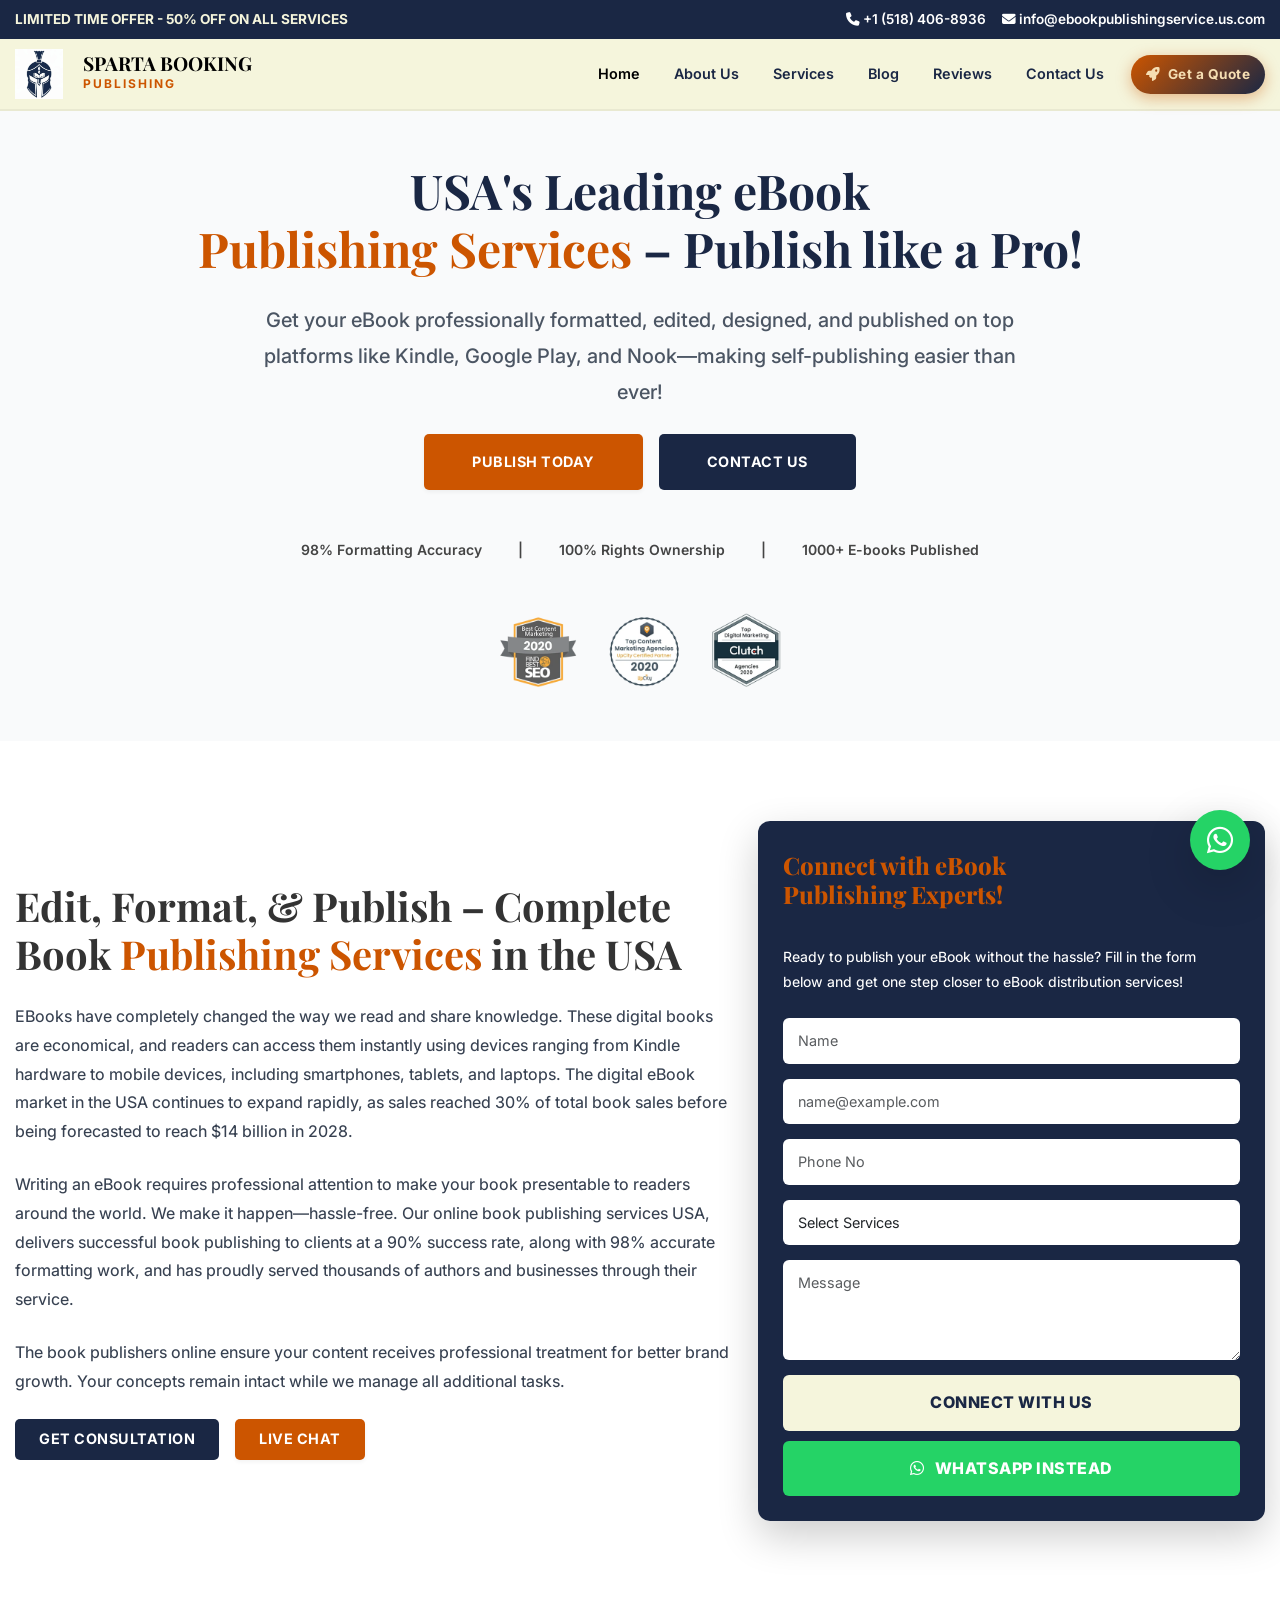
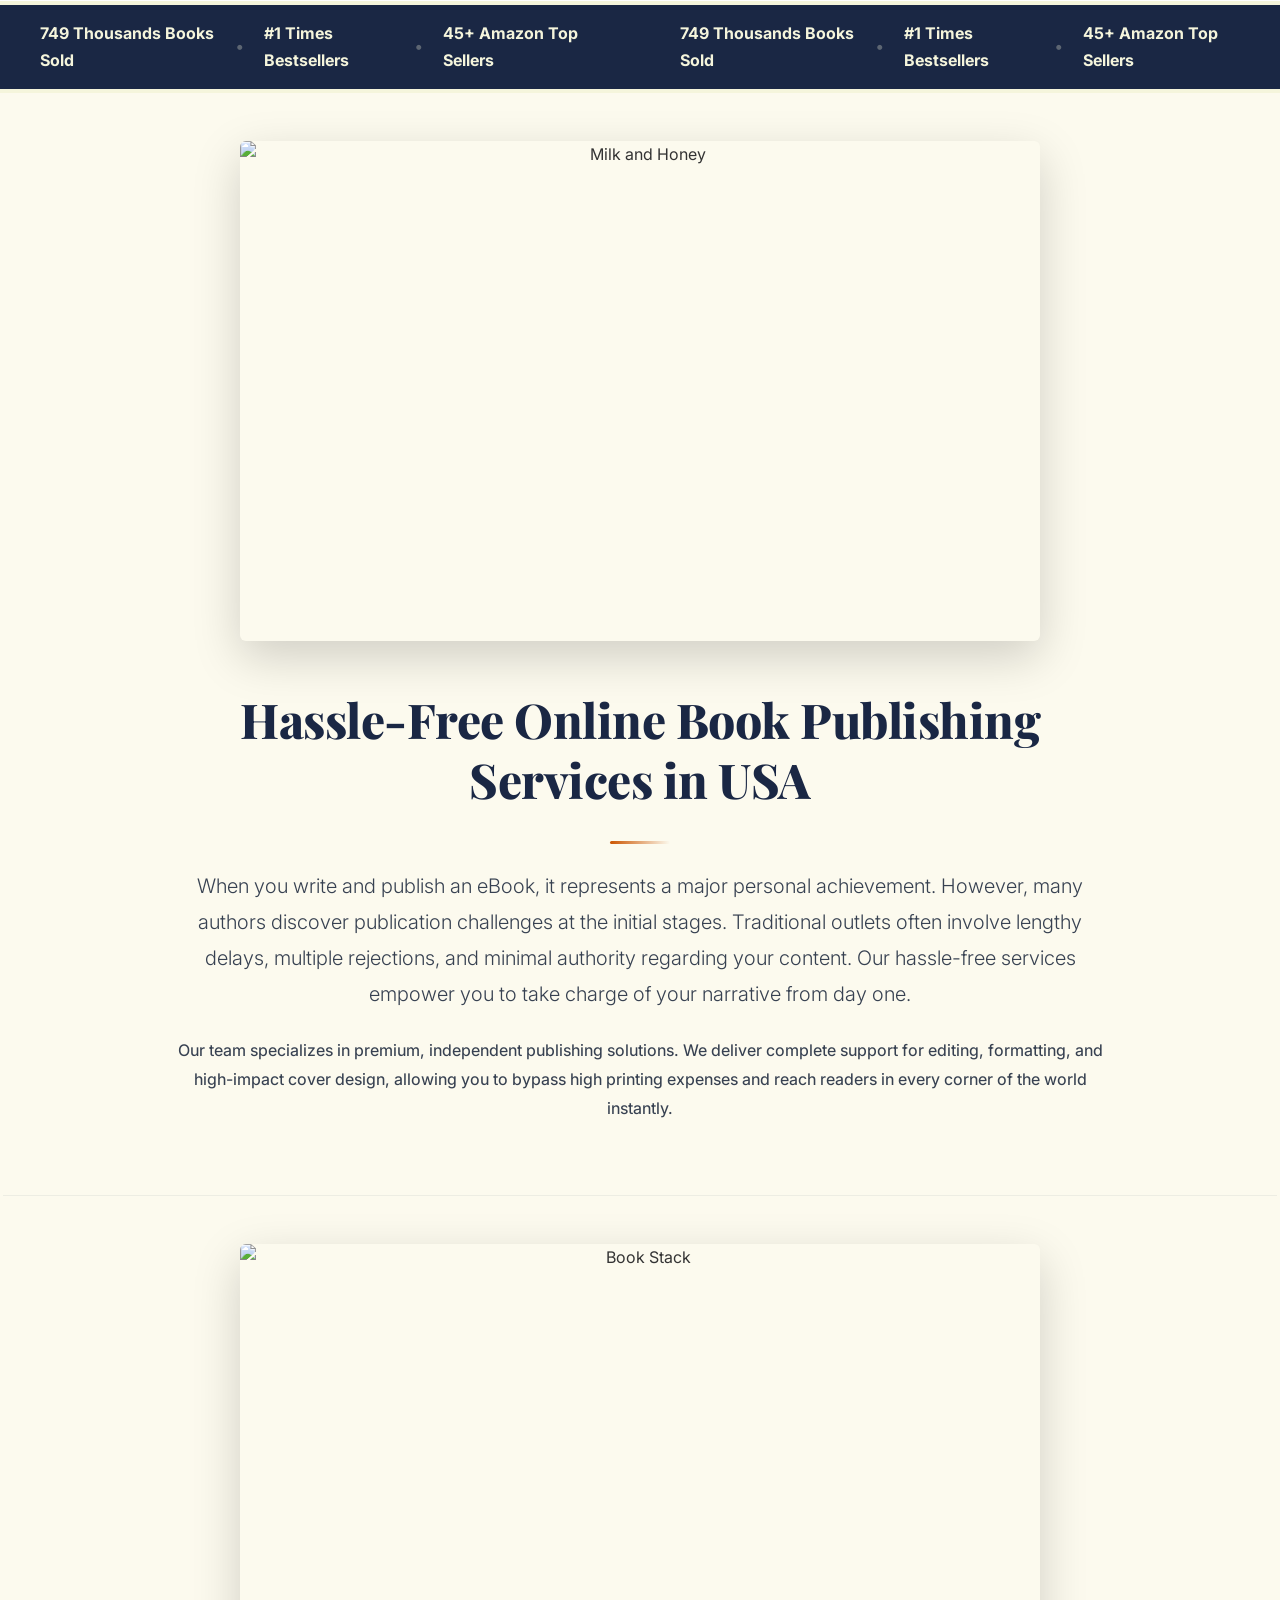
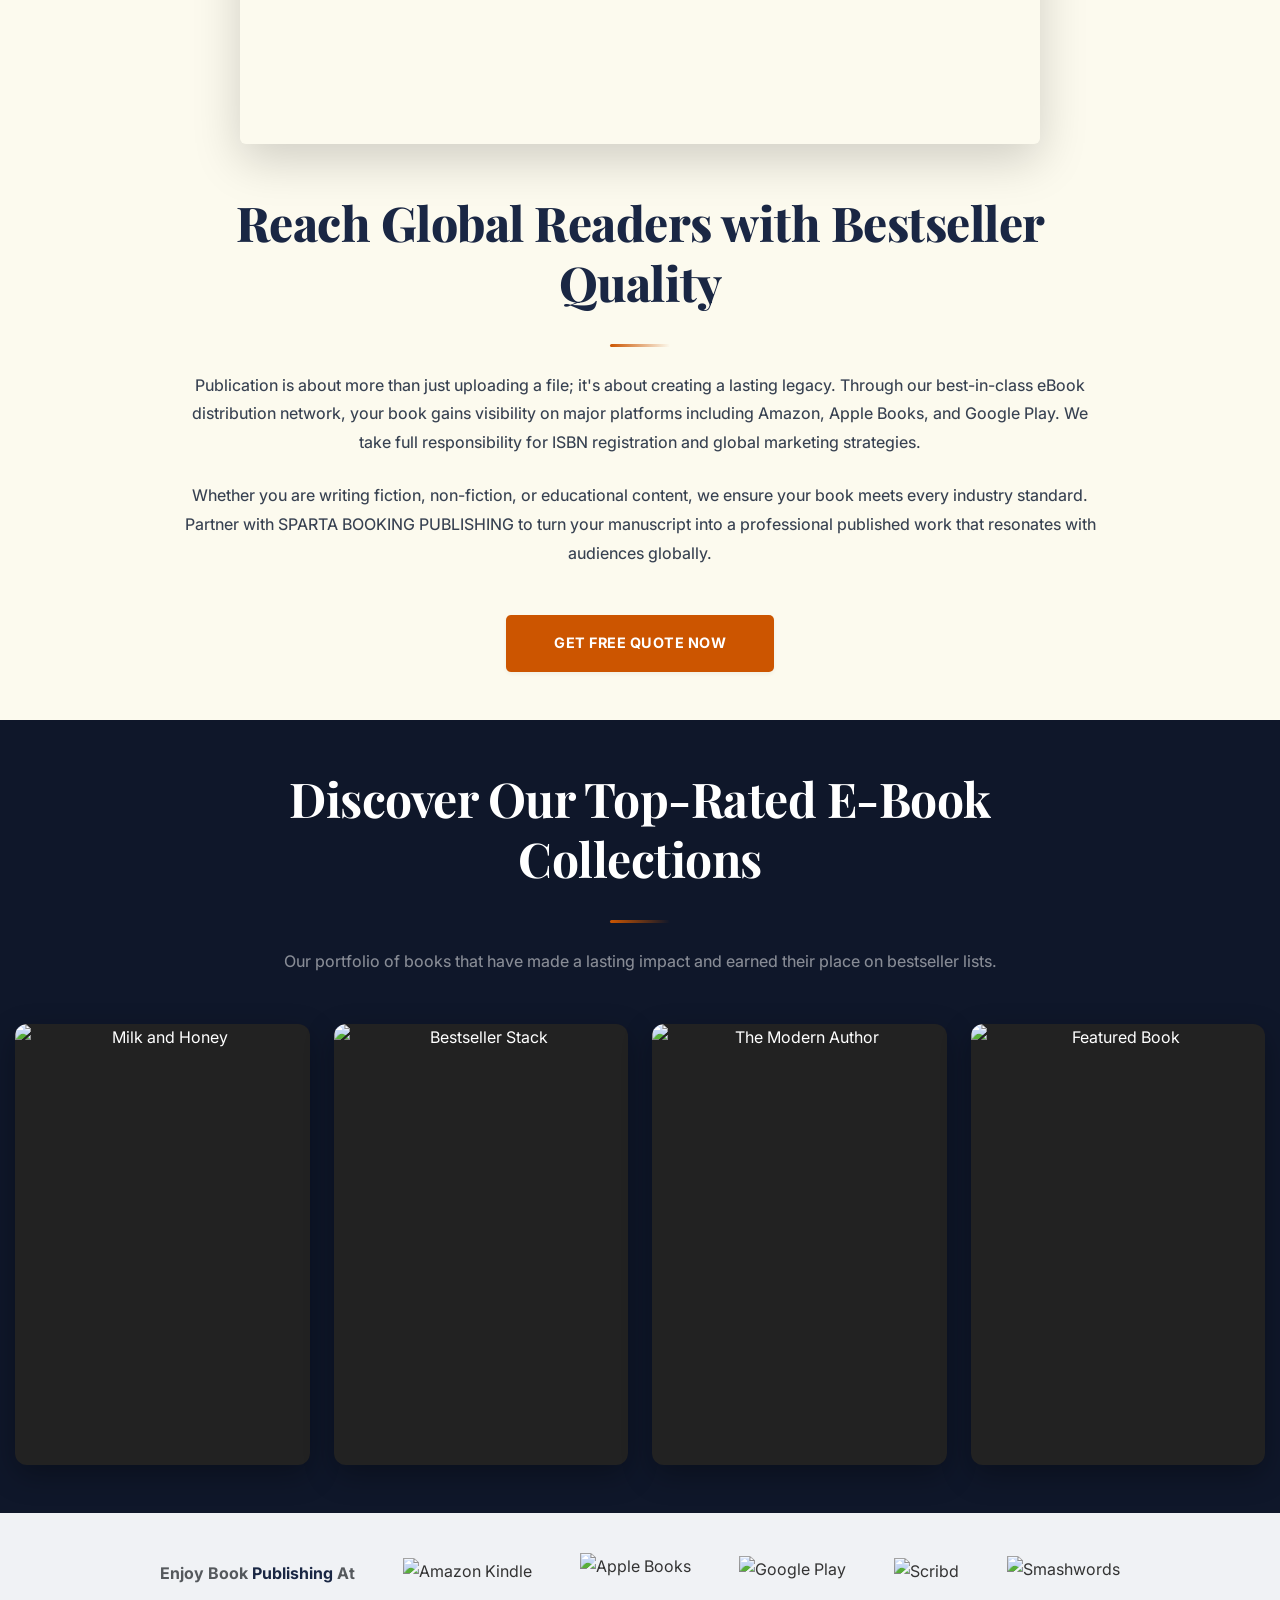
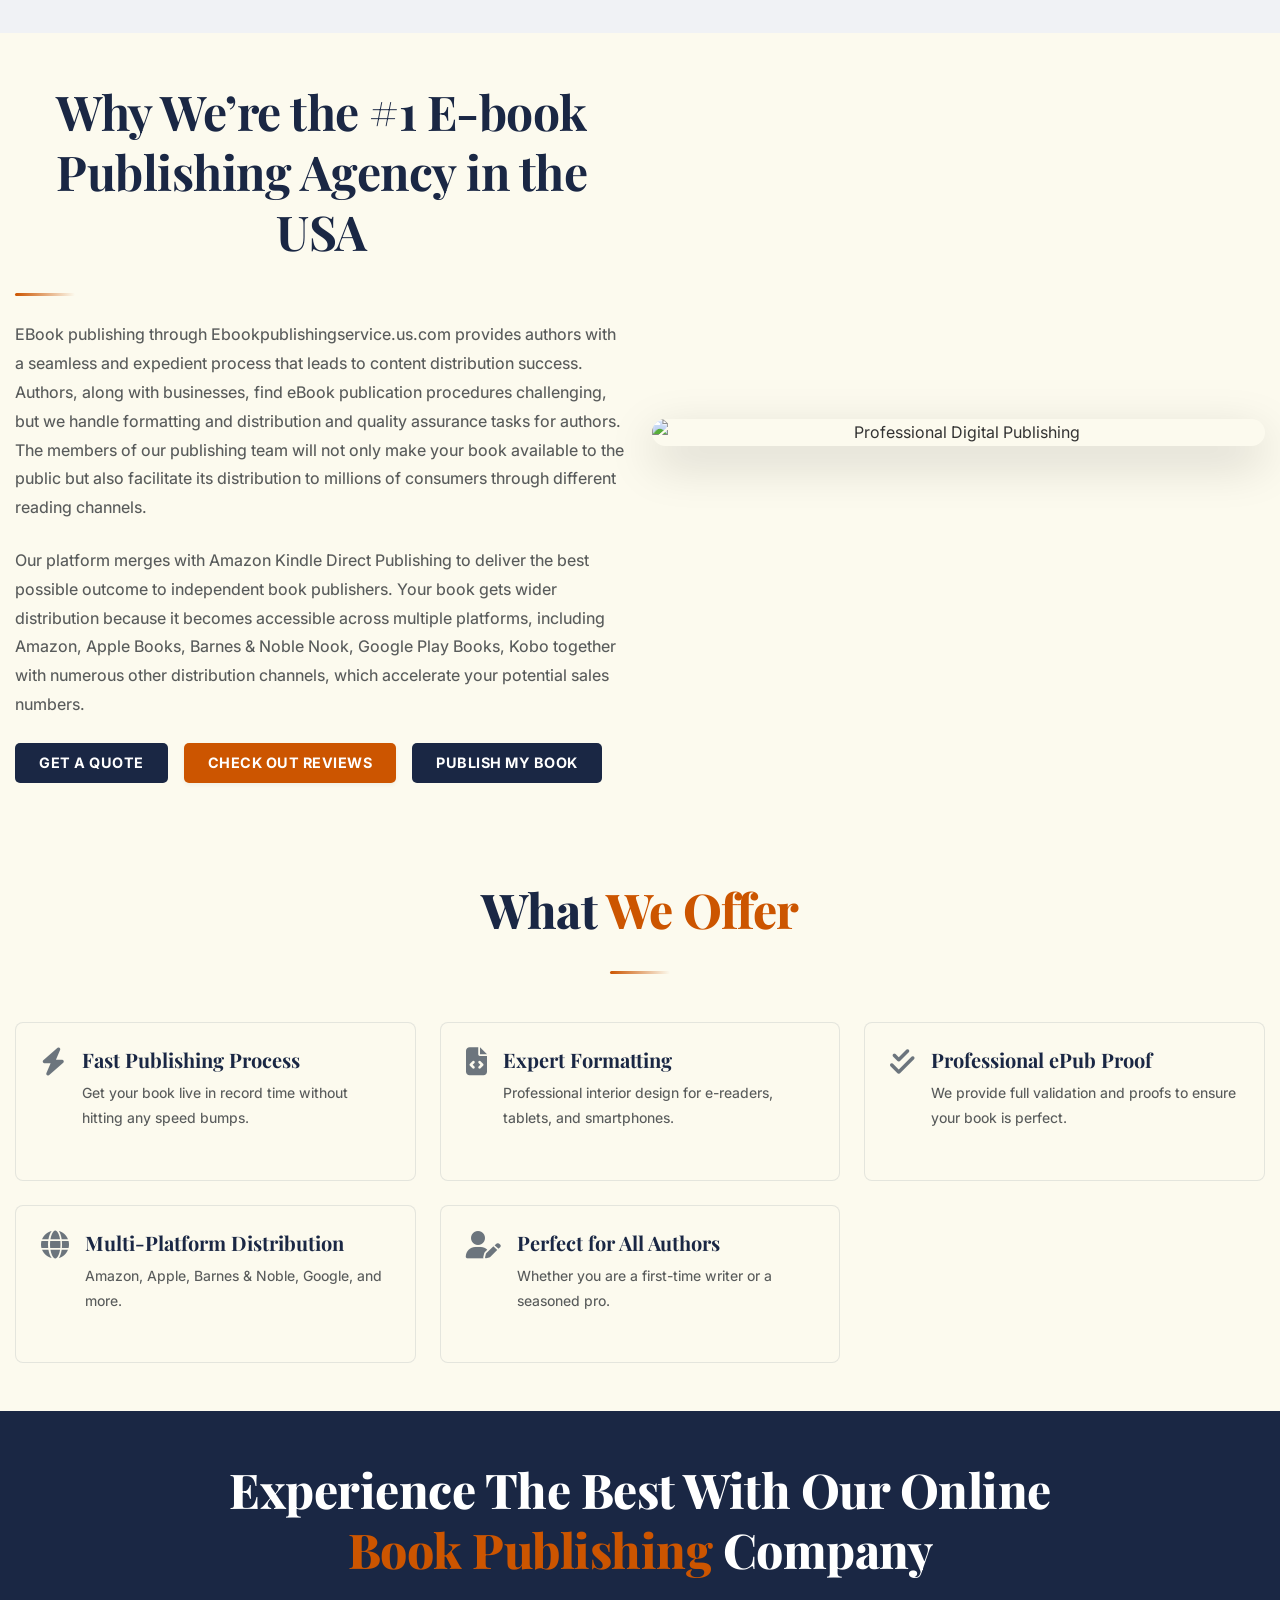
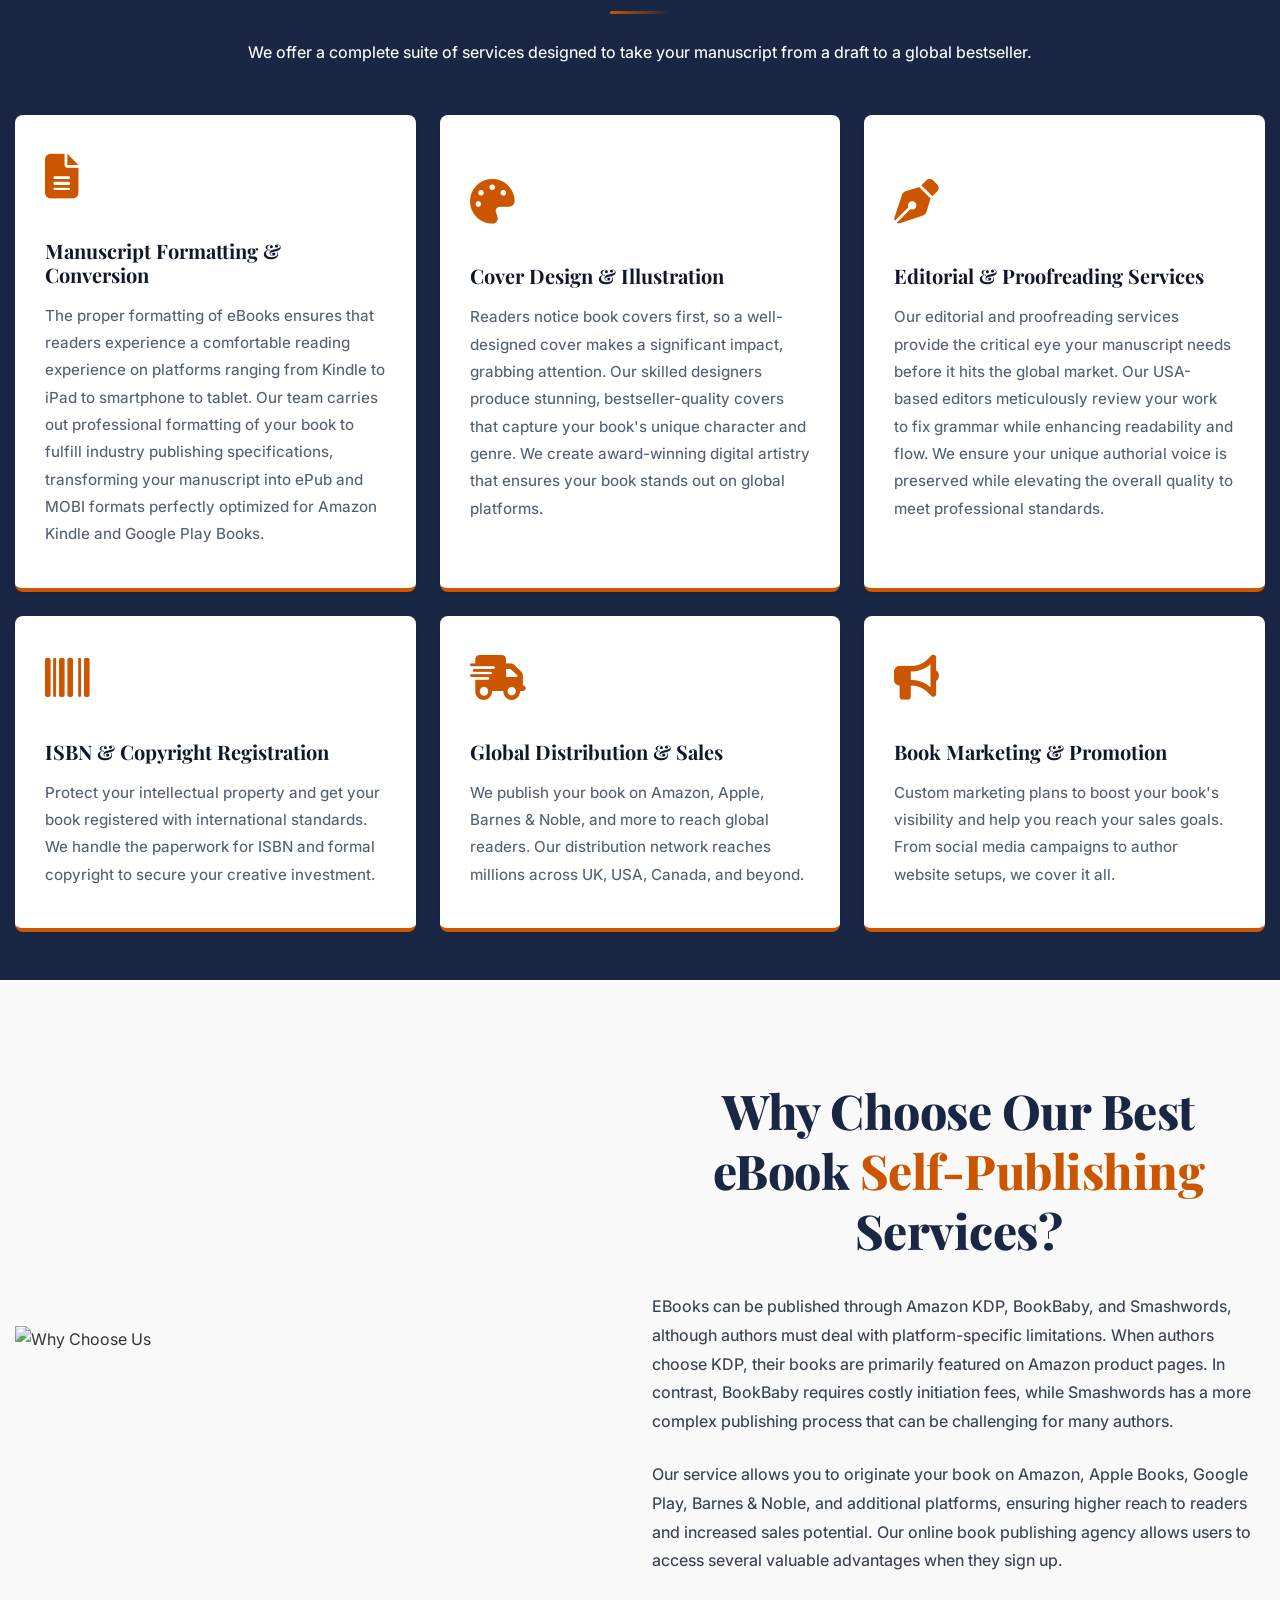
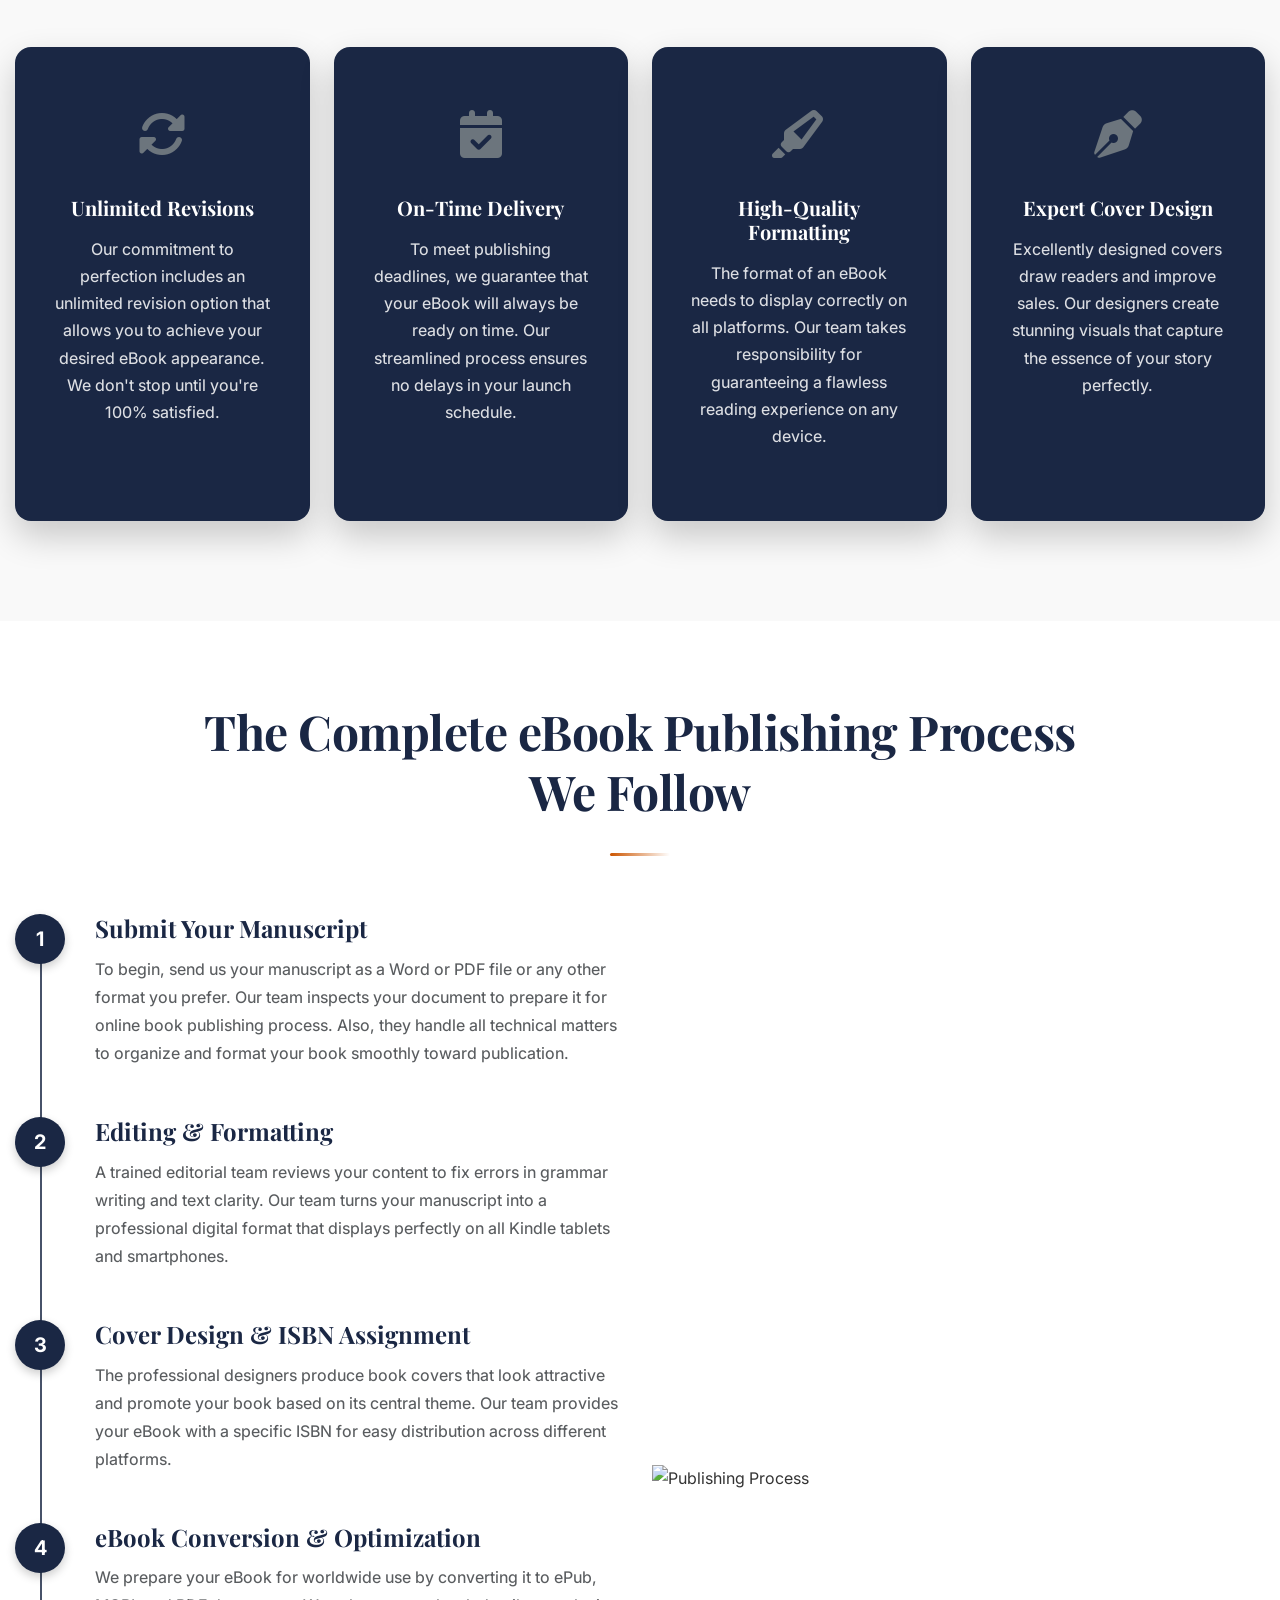
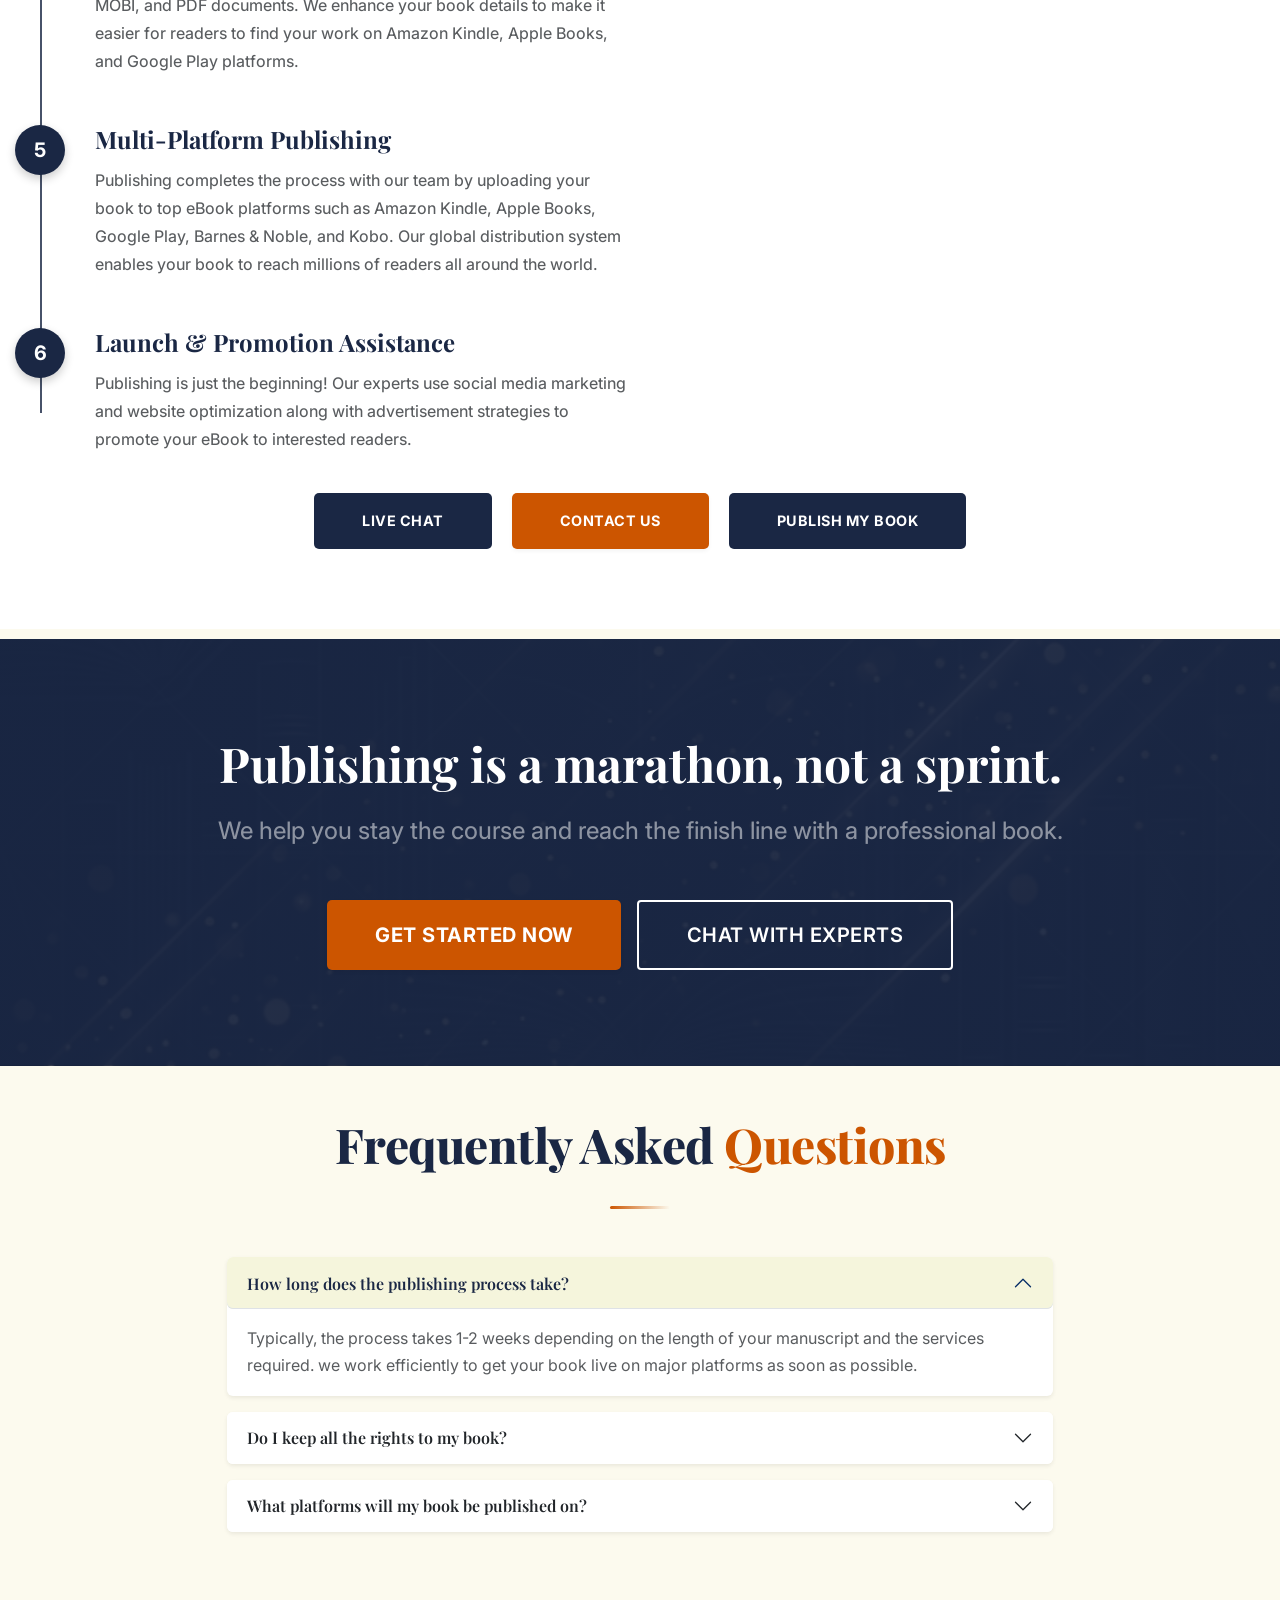
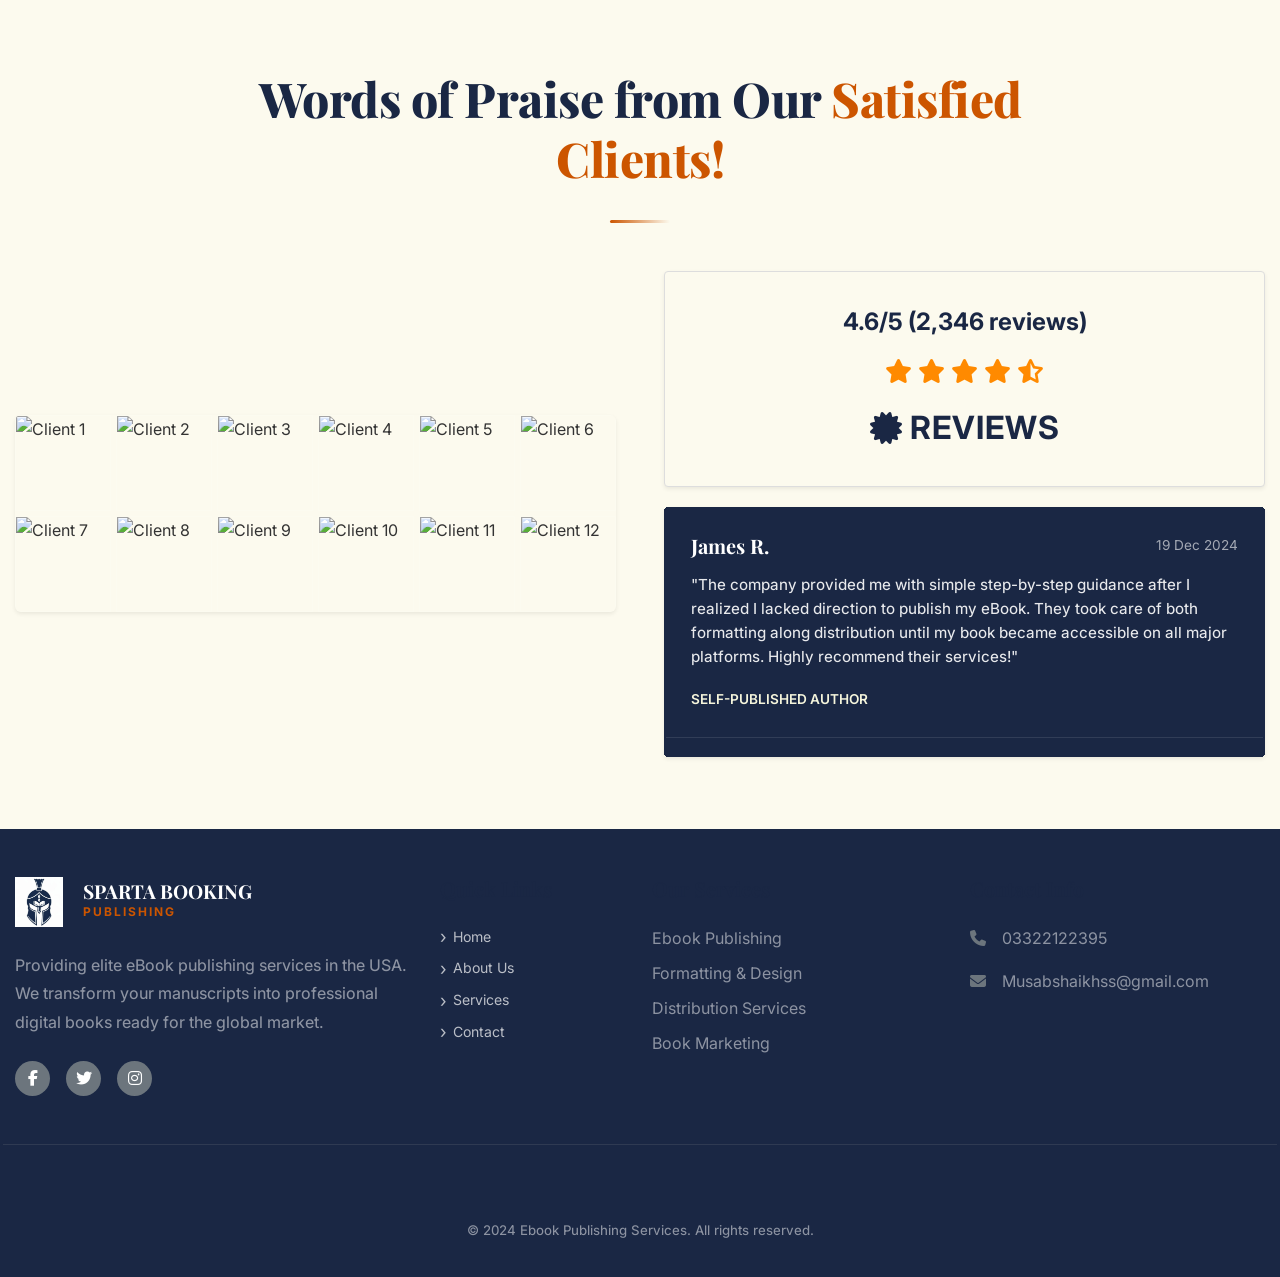
==== commit ca0e7c50: "changes Update" ====
--- a/index.html
+++ b/index.html
@@ -454,32 +454,7 @@
   <!-- =========================================================
        SECTION 15: YELLOW CONSULTATION BANNER
        ========================================================= -->
-  <section class="consultation-section py-5">
-    <div class="container py-4">
-      <div class="row align-items-center gy-5">
-        <!-- Left: Book stack -->
-        <div class="col-lg-5 text-center">
-          <div class="book-stack">
-            <img src="assets/images/book_cover1.png" alt="Book 1" class="book-1">
-            <img src="assets/images/book_cover2.png" alt="Book 2" class="book-2">
-            <img src="assets/images/book_cover3.png" alt="Book 3" class="book-3">
-          </div>
-        </div>
-        <!-- Right: Content -->
-        <div class="col-lg-7">
-          <h2 class="section-title text-white mb-4">Consult with Self Publishing Book Company To Get Your Book
-            Published</h2>
-          <p class="mb-5 text-white opis-text">If you want to be a well-known author, get your book published on
-            various platforms. We offer publishing services for many platforms. Tell us where you want to
-            publish your book, and we'll do it for you.</p>
-          <div class="d-flex gap-3 flex-wrap">
-            <a href="tel:+9203322122395" class="btn-navy-dark">CALL US NOW</a>
-            <a href="contact.html" class="btn-navy-dark">GET STARTED</a>
-          </div>
-        </div>
-      </div>
-    </div>
-  </section>
+
 
   <!-- =========================================================
        SECTION 3: PUBLISHING SERVICES EXPLANATION (Vertical Stack)
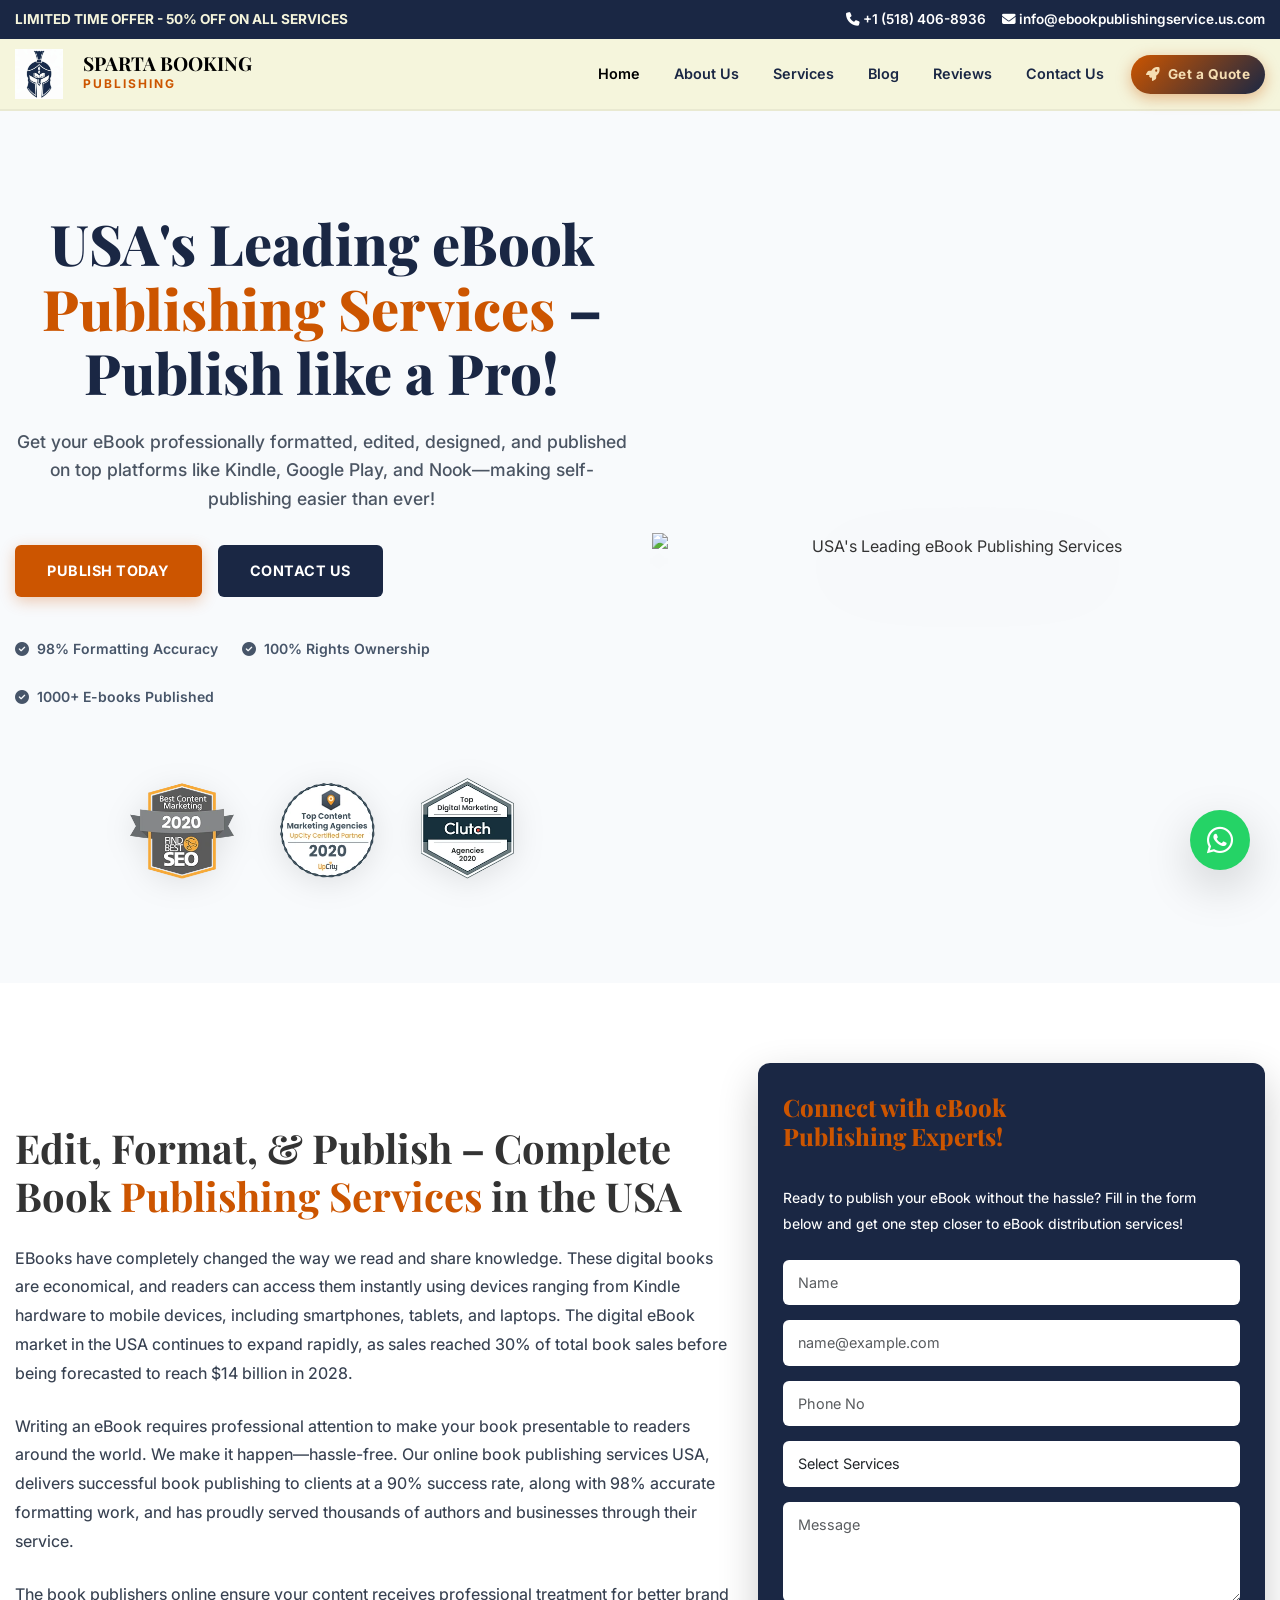
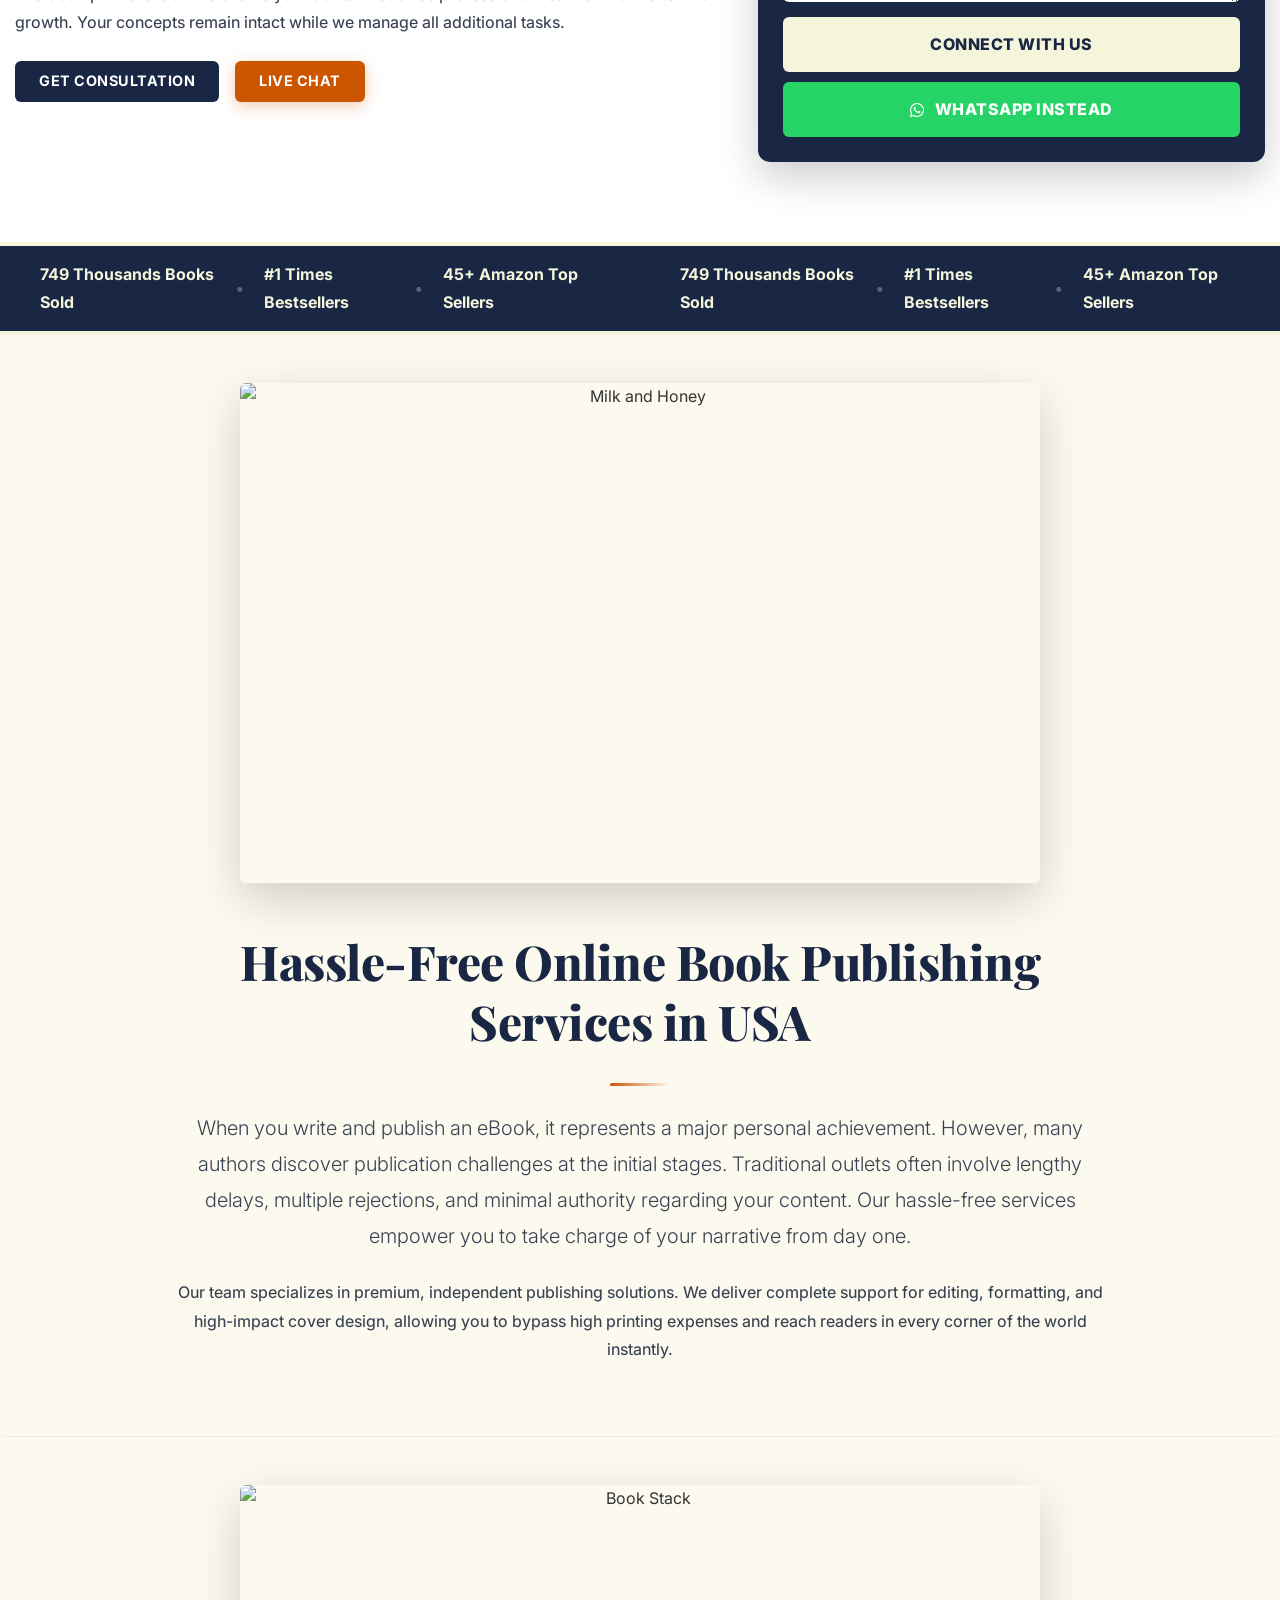
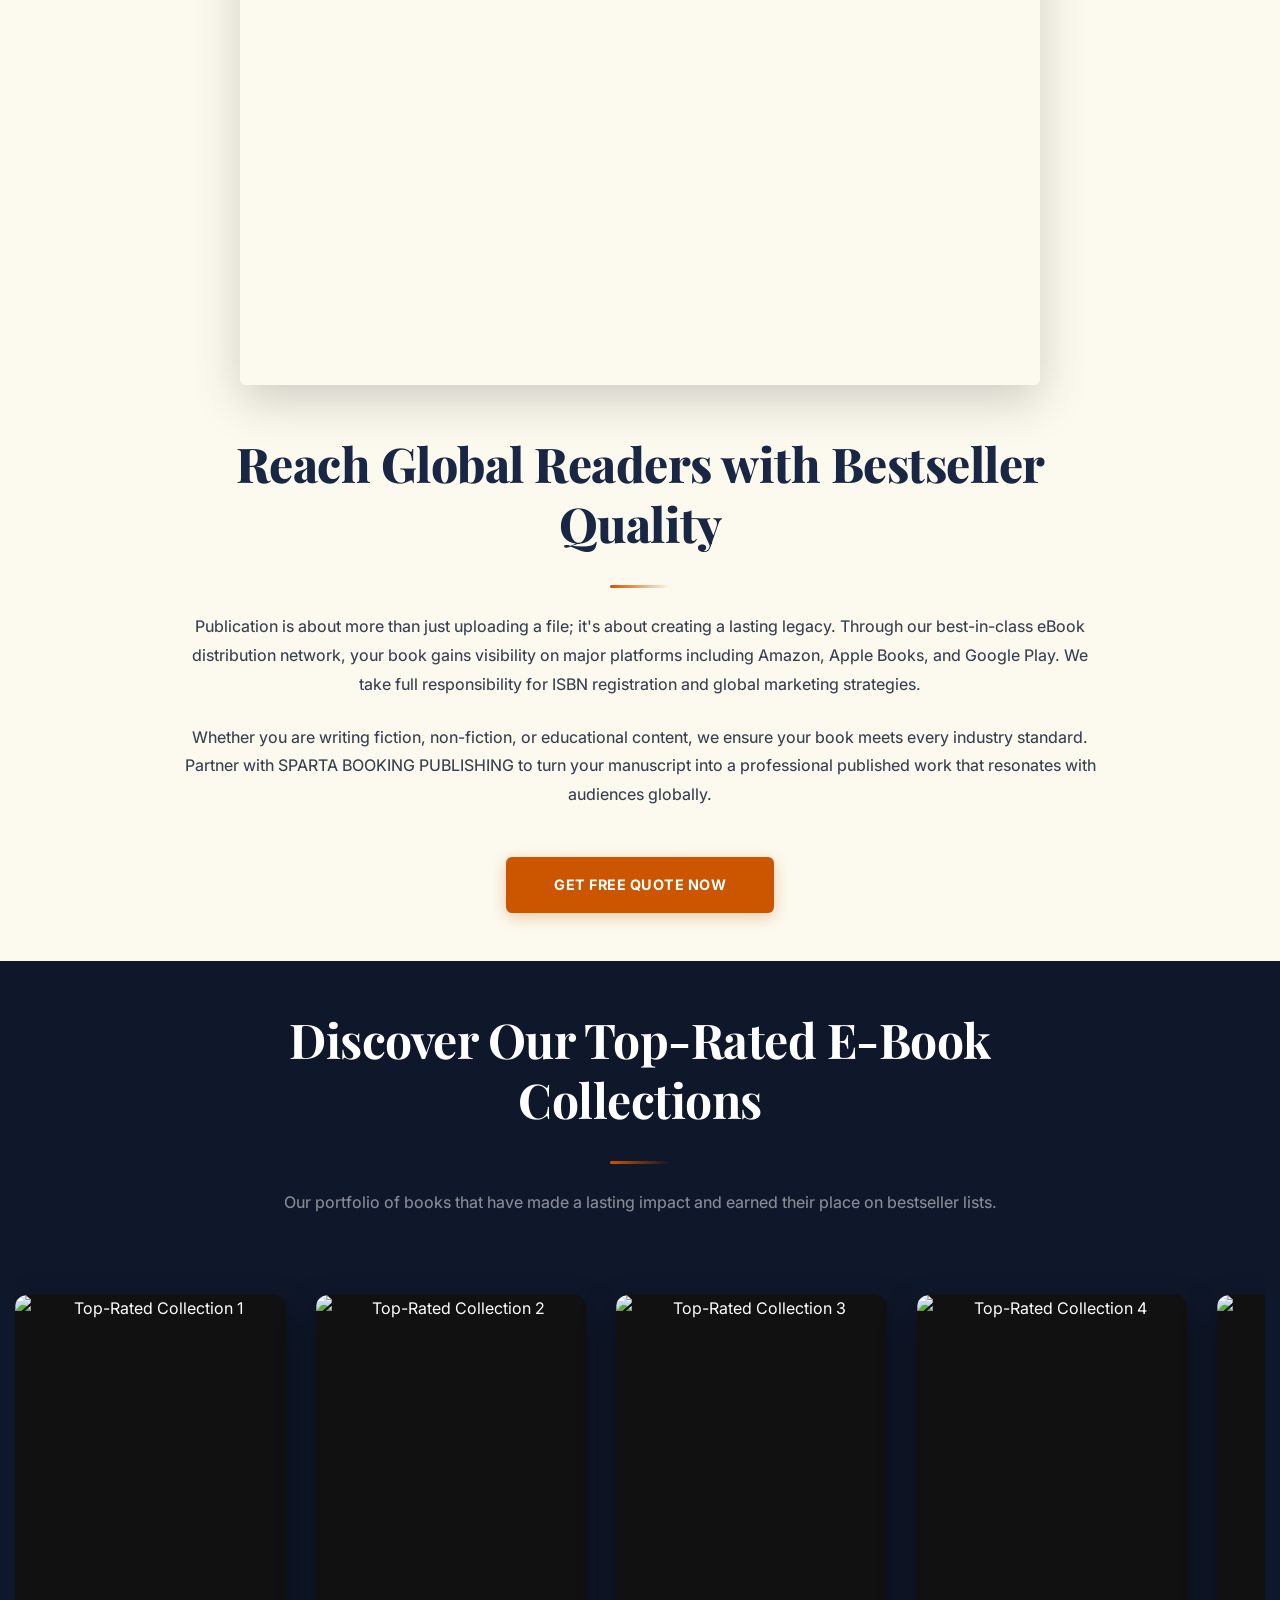
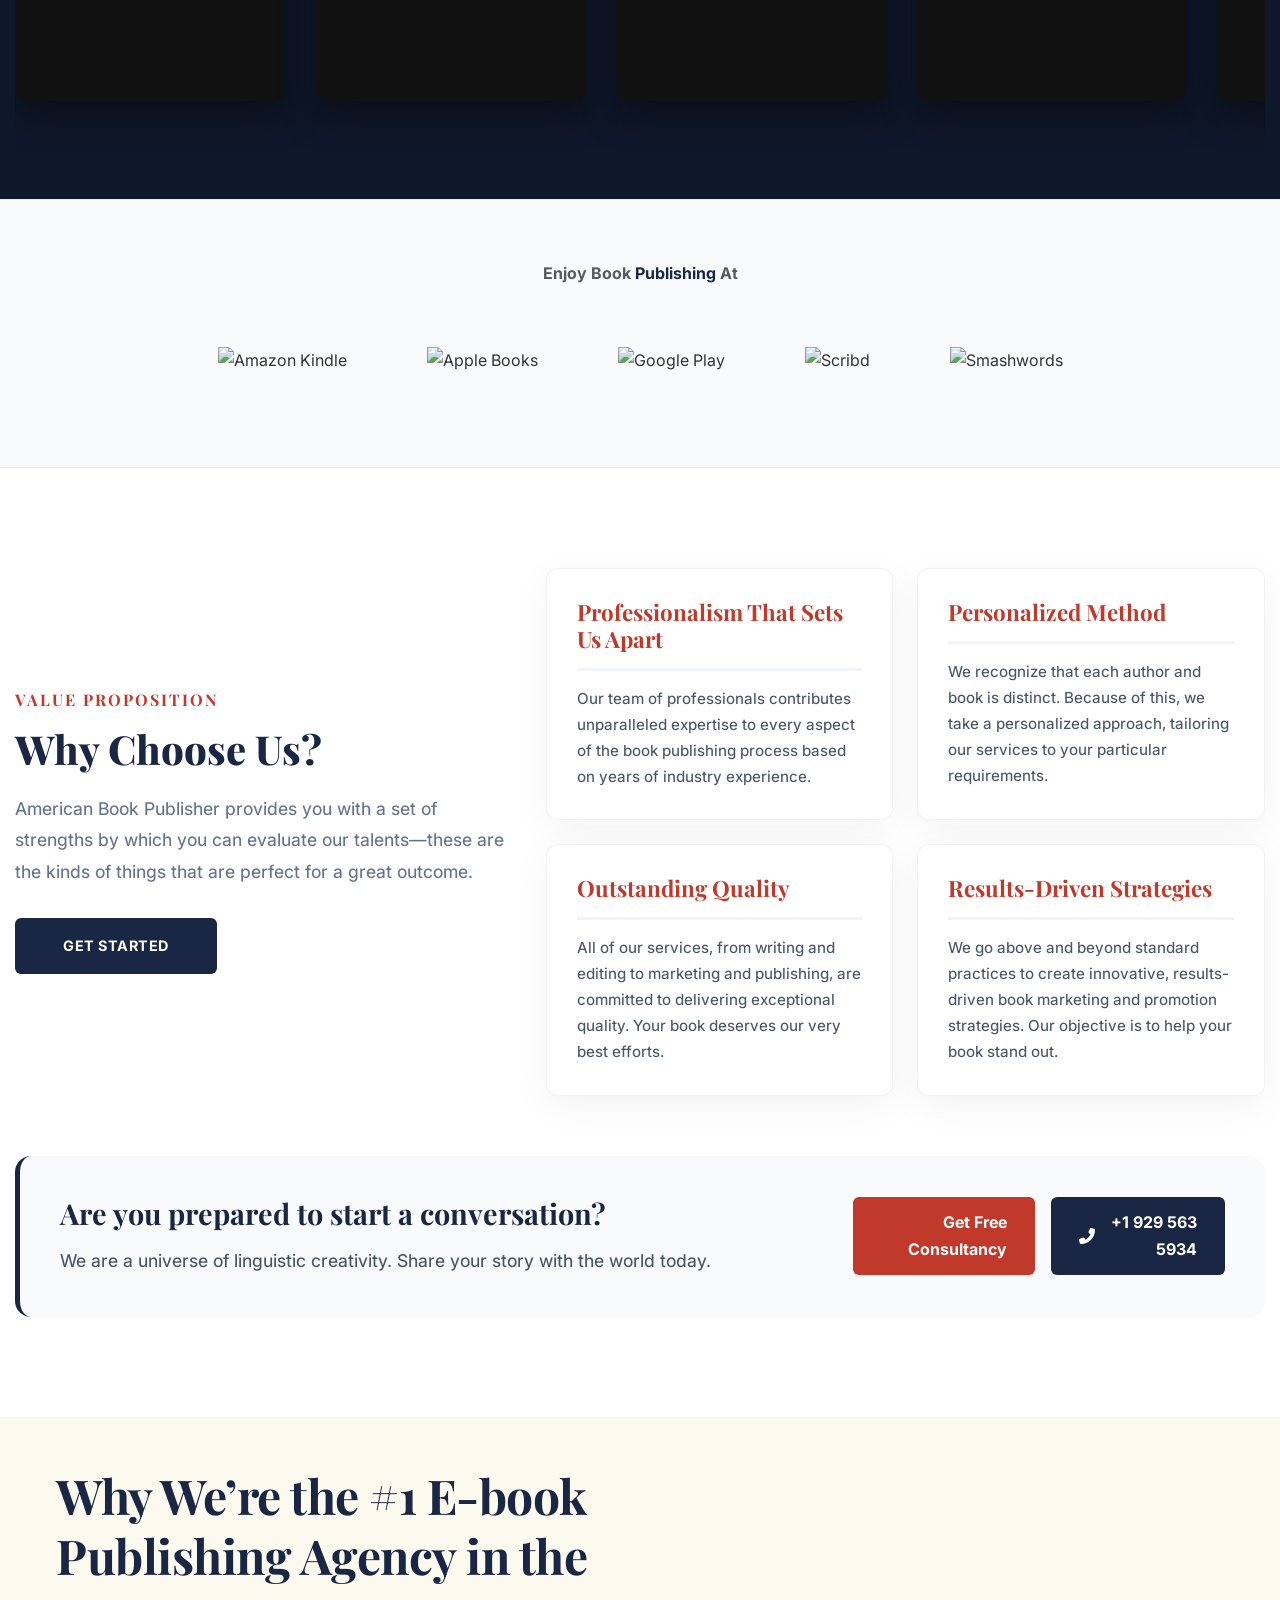
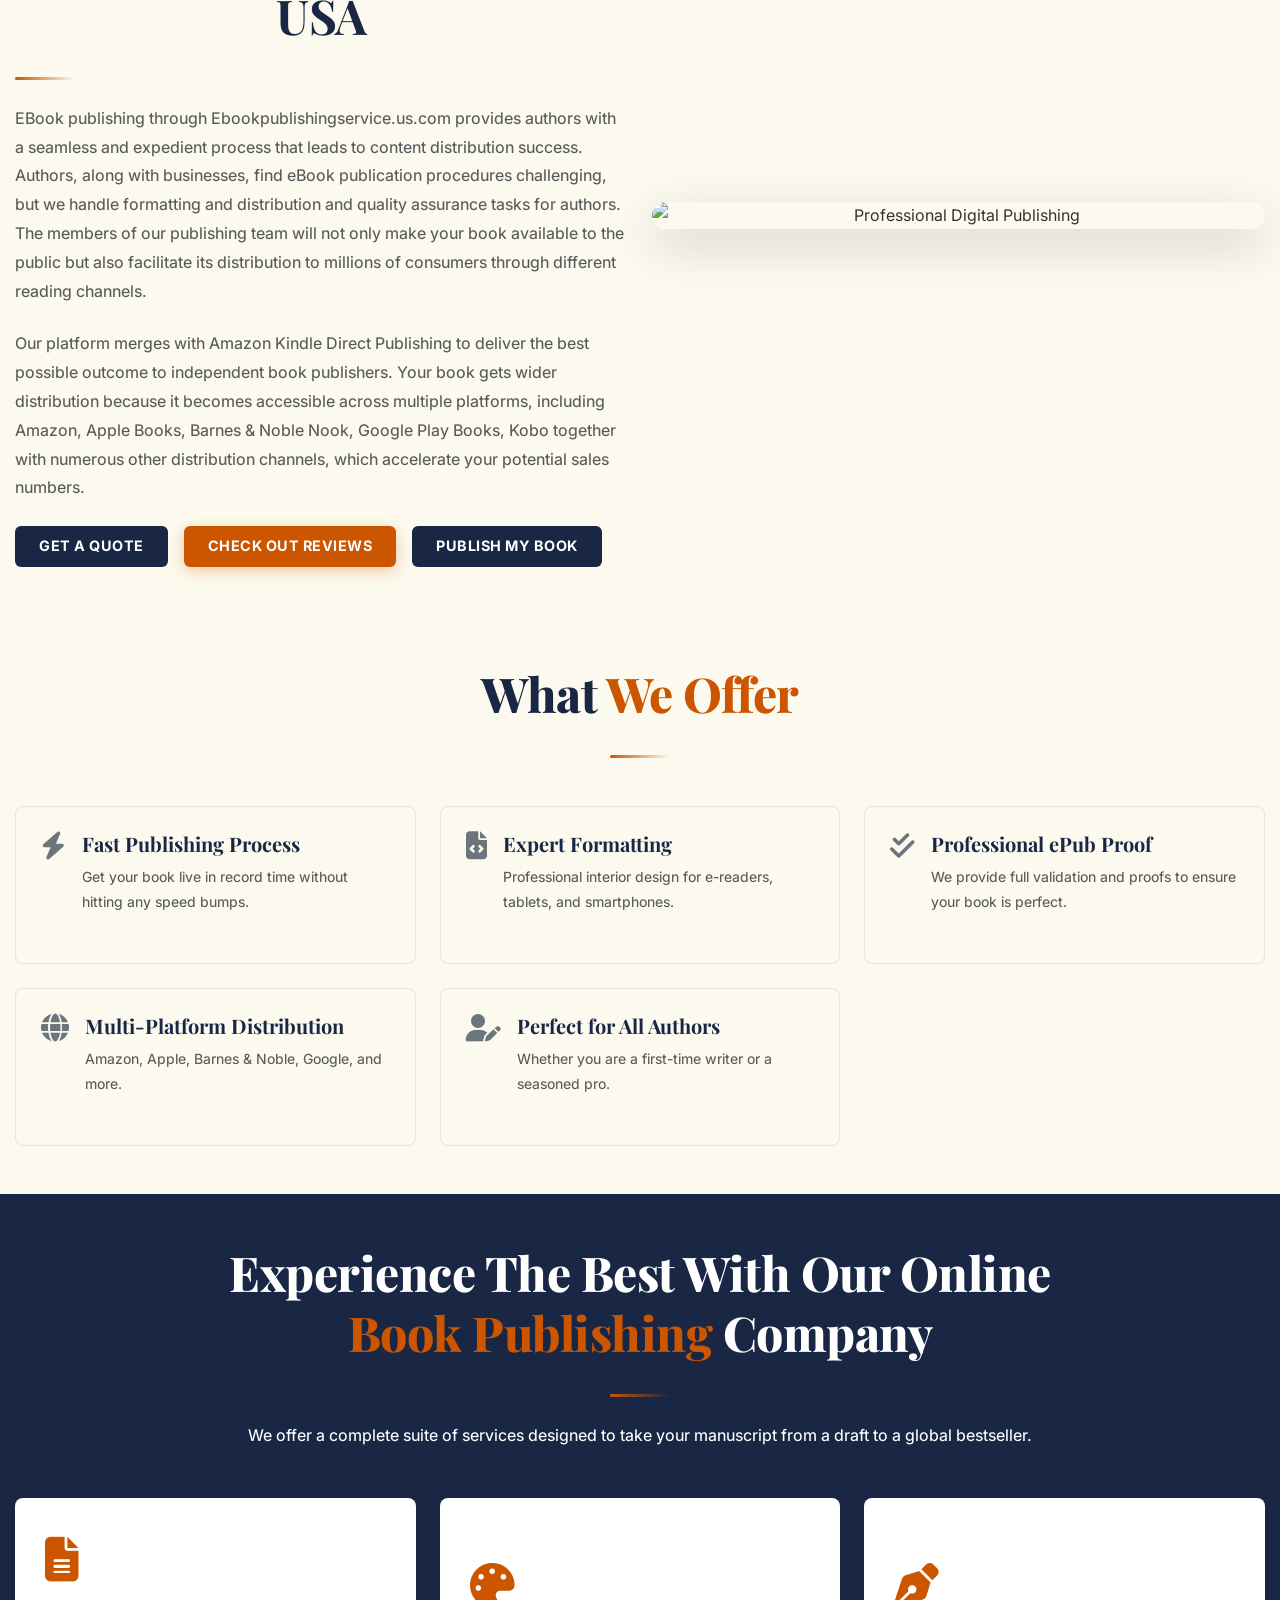
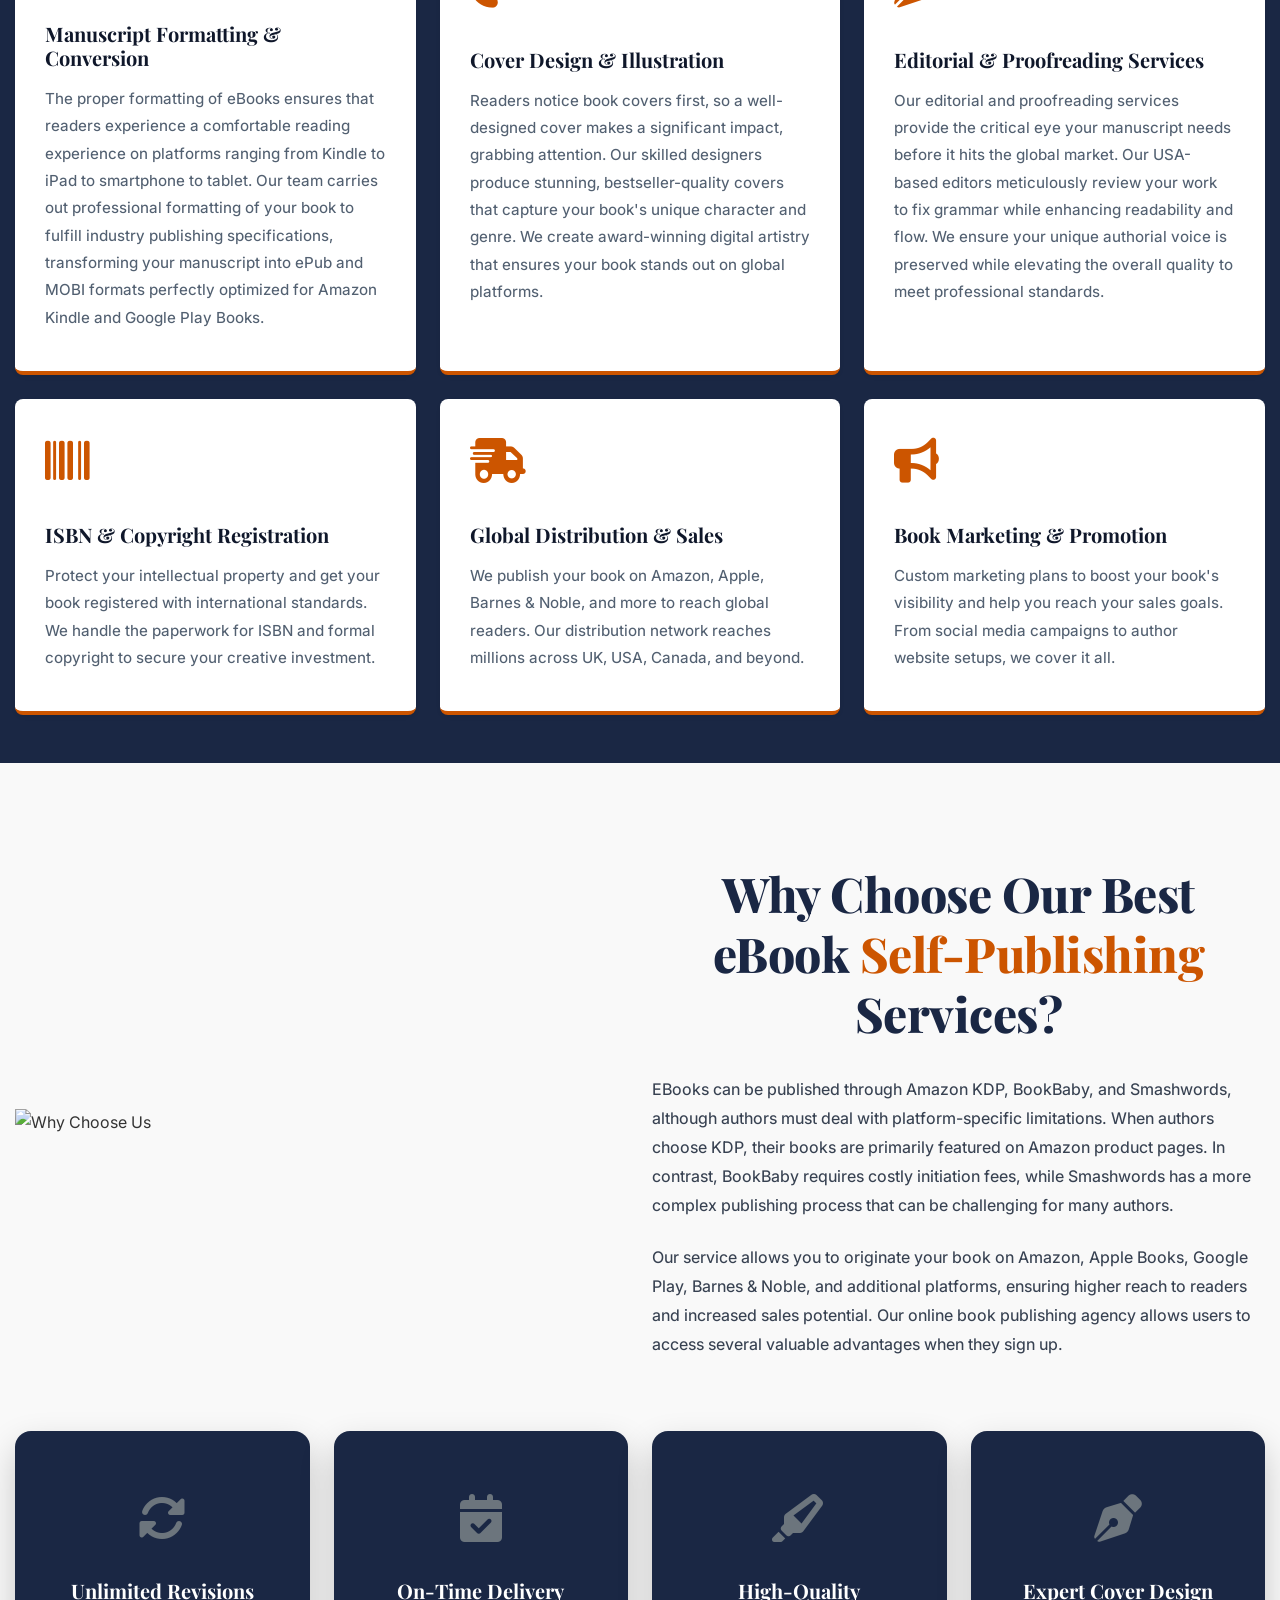
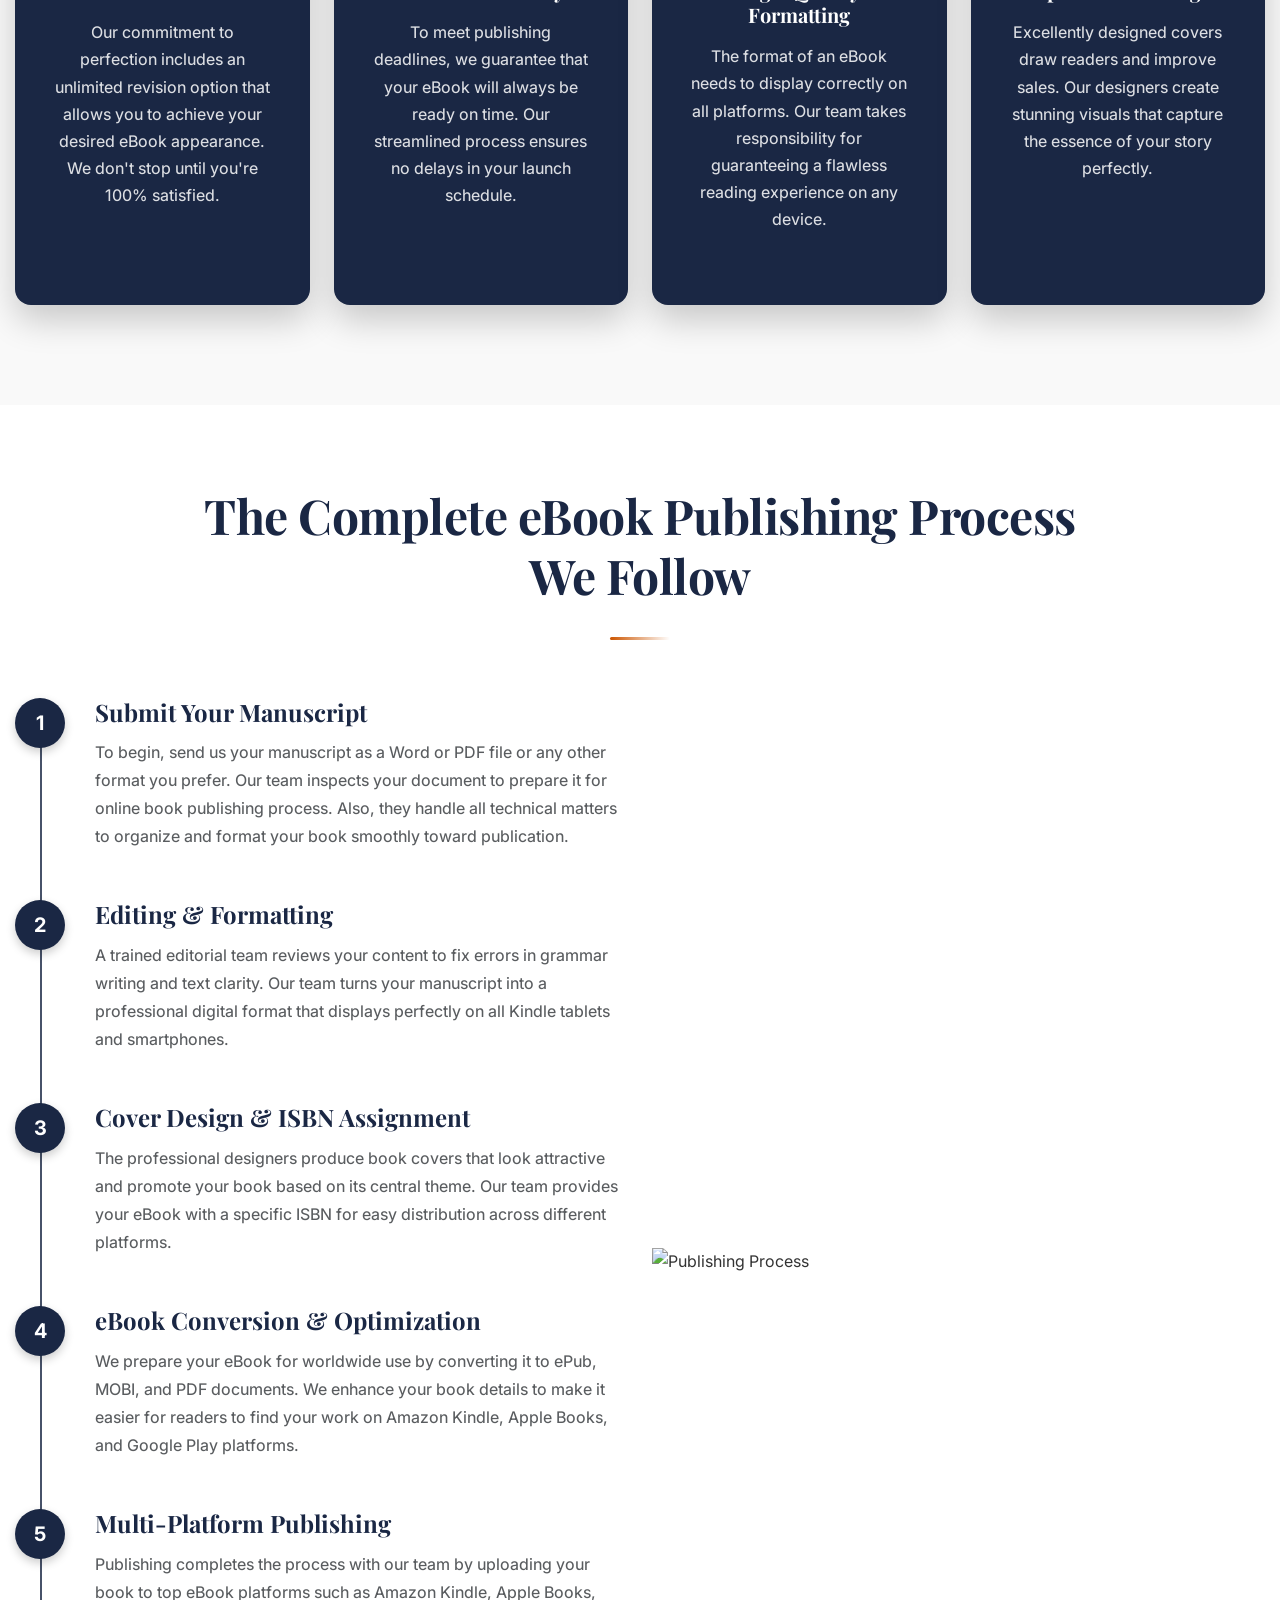
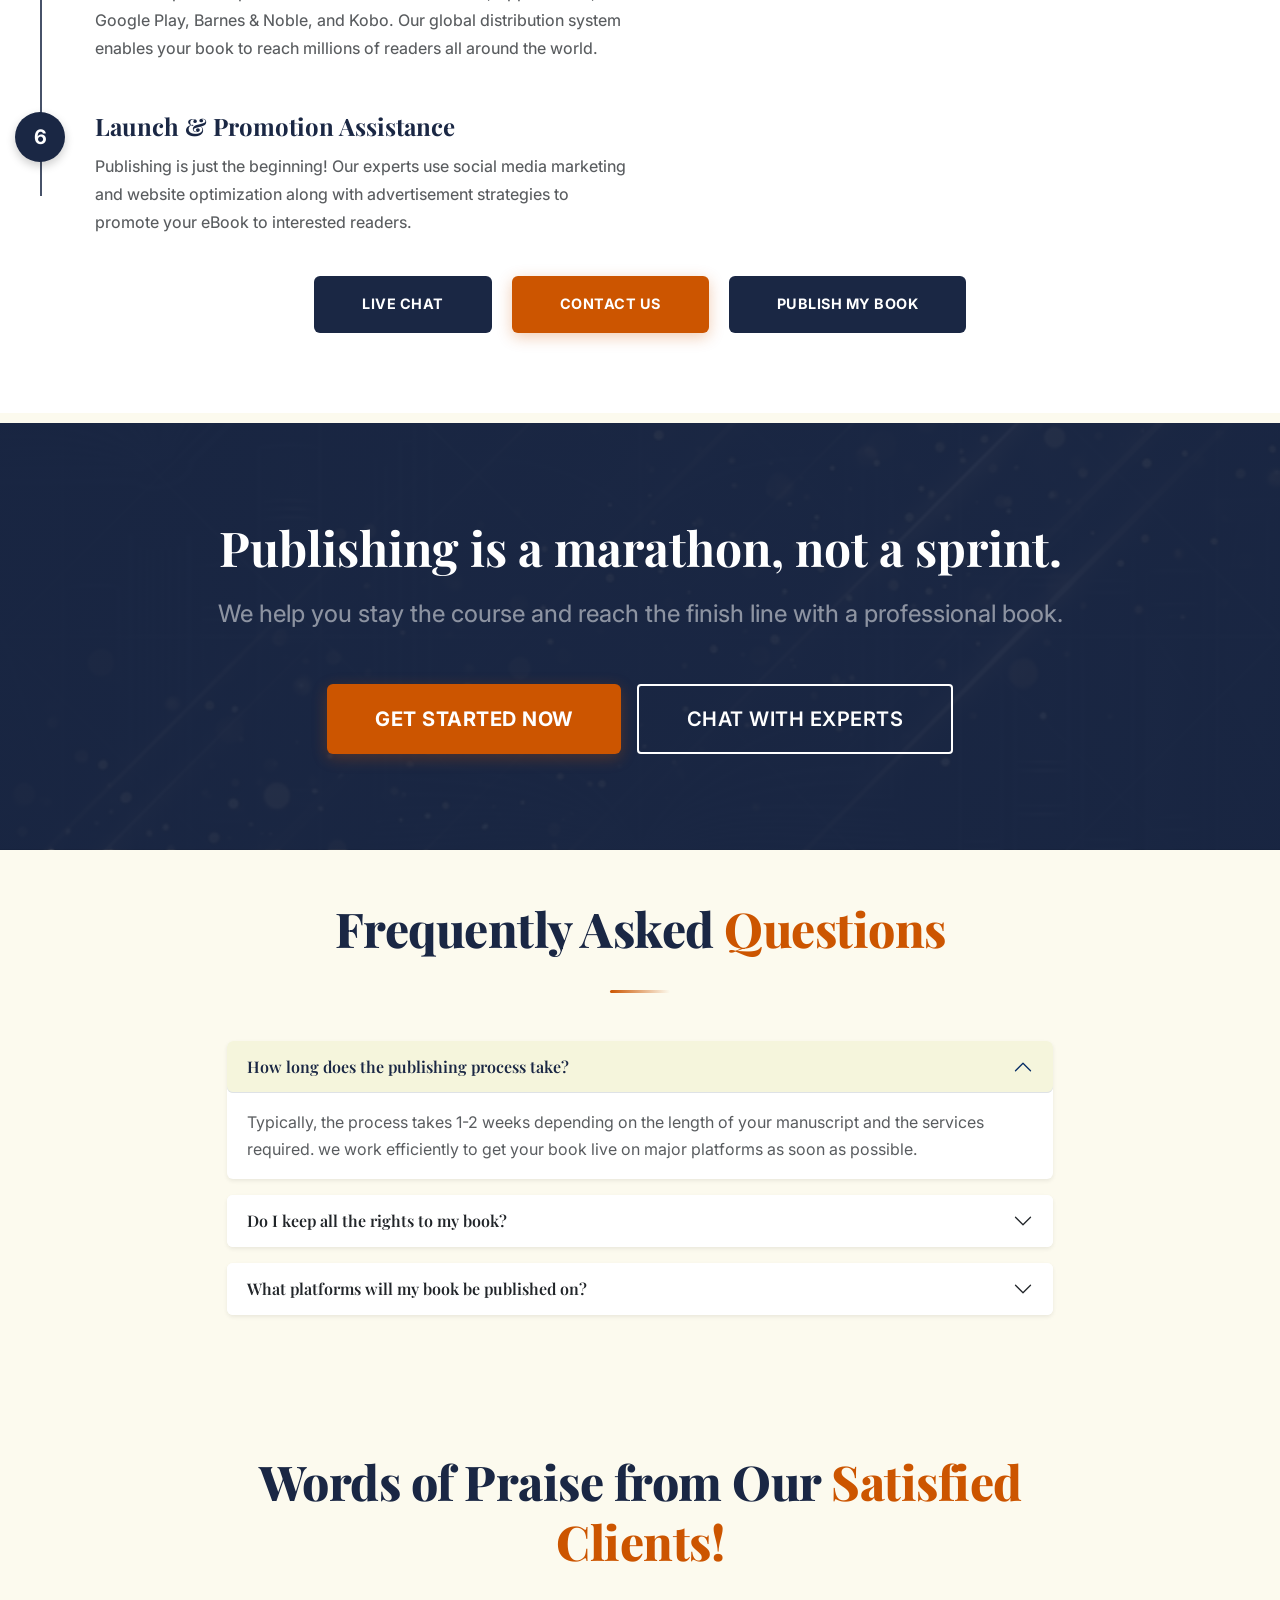
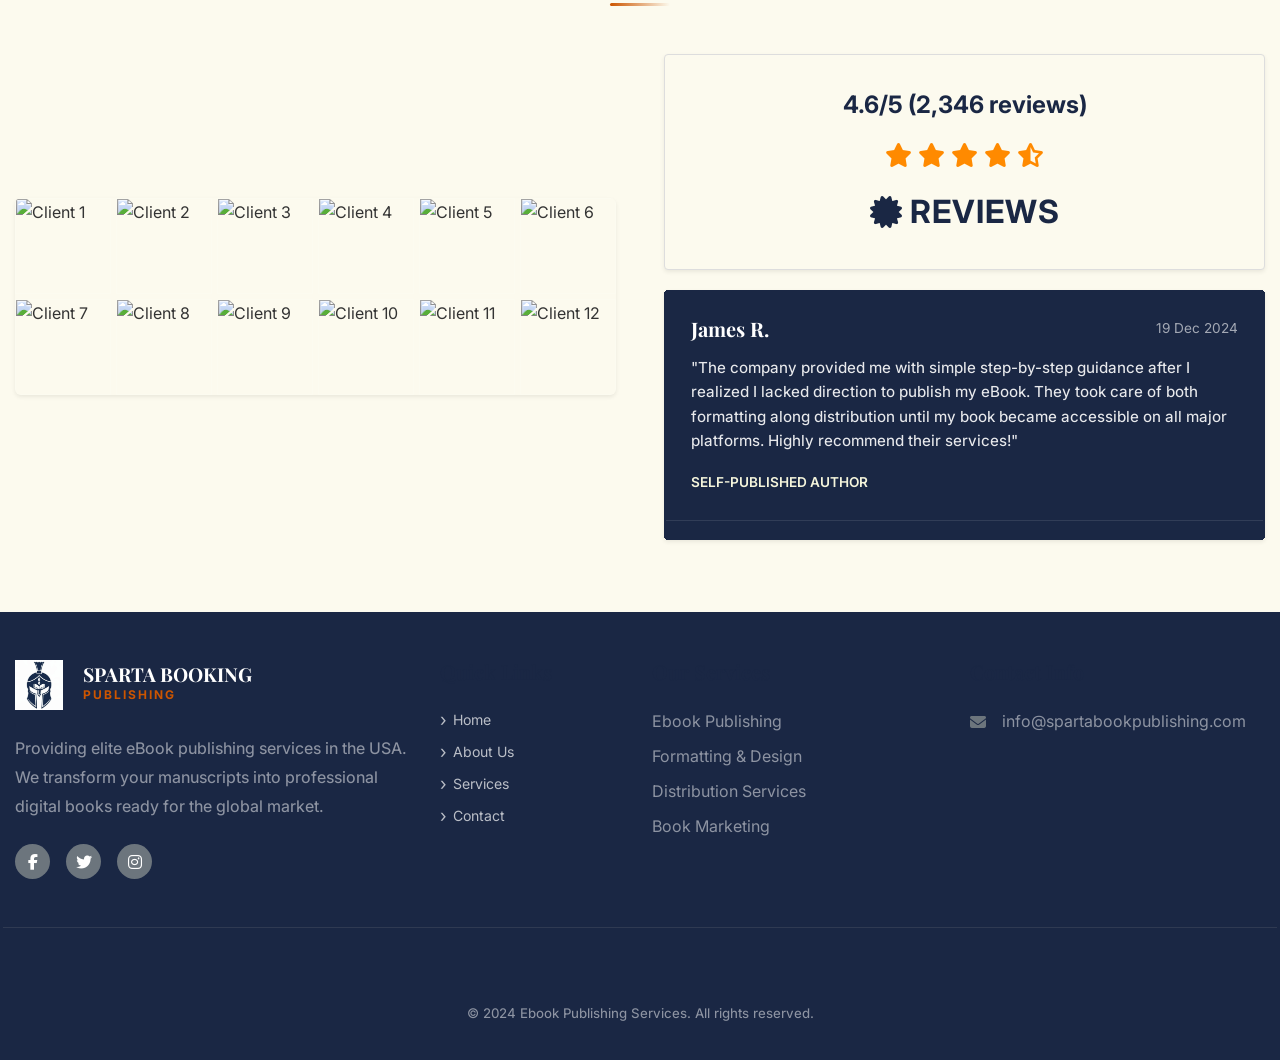
==== commit 61b622b0: "update changes" ====
--- a/index.html
+++ b/index.html
@@ -27,30 +27,21 @@
 <style>
   /* HERO SECTION */
   /* HERO SECTION */
+  /* HERO SECTION */
   .hero-section-centered {
-    background-image: none !important;
-    background-color: #F9FAFB;
-    /* Clean light background */
+    background-color: #F8FAFC;
+    /* Slightly cleaner off-white from mockup */
     position: relative;
     padding: 100px 0;
     overflow: hidden;
   }
 
-  /* Remove dark overlay */
-  .hero-section-centered::before {
-    display: none !important;
-  }
-
-  .hero-section-centered .container {
-    position: relative;
-    z-index: 2;
-  }
-
   .hero-main-title {
-    font-size: 48px;
+    font-size: clamp(2.5rem, 5vw, 3.5rem);
     color: #1A2744;
-    /* Dark Navy from screenshot */
     font-weight: 800;
+    line-height: 1.15;
+    margin-bottom: 24px;
   }
 
   .hero-main-title span {
@@ -59,75 +50,240 @@
 
   .hero-section-centered p {
     color: #4b5563;
-    /* High contrast grey */
     font-weight: 500;
-  }
-
-  /* Responsive Fix for Mobile Hero */
-  @media (max-width: 767.98px) {
-    .hero-section-centered {
-      padding: 60px 0 !important;
-    }
-
-    .hero-main-title {
-      font-size: 2rem !important;
-    }
-
-    .hero-section-centered p {
-      font-size: 1rem !important;
-    }
-  }
-
-  /* buttons */
+    font-size: 1.1rem;
+    line-height: 1.6;
+    margin-bottom: 32px;
+  }
+
+  .hero-buttons {
+    display: flex;
+    gap: 16px;
+    margin-bottom: 40px;
+  }
 
   .btn-gold {
     background: var(--color-accent);
     color: #fff;
-    border-radius: 5px;
+    padding: 14px 32px;
+    border-radius: 6px;
+    font-weight: 700;
+    transition: all 0.3s ease;
     text-decoration: none;
+    box-shadow: 0 4px 15px rgba(204, 85, 0, 0.3);
   }
 
   .btn-gold:hover {
-    background: var(--color-secondary);
+    background: #e66000;
+    transform: translateY(-2px);
+    box-shadow: 0 6px 20px rgba(204, 85, 0, 0.4);
     color: #fff;
   }
 
   .btn-navy {
-    background: var(--color-primary);
+    background: #1A2744;
     color: #fff;
-    border-radius: 5px;
+    padding: 14px 32px;
+    border-radius: 6px;
+    font-weight: 700;
+    transition: all 0.3s ease;
     text-decoration: none;
   }
 
   .btn-navy:hover {
-    background: var(--color-secondary);
+    background: #121d33;
+    transform: translateY(-2px);
     color: #fff;
   }
 
   .hero-trust-badges {
-    color: #444;
-    /* Changed from white for white background support */
+    display: flex;
+    flex-wrap: wrap;
+    gap: 24px;
+    color: #475569;
     font-size: 14px;
     font-weight: 600;
-  }
-
-  .hero-mockups {
-    max-width: 100%;
-  }
-
-  .brand-name {
-    font-size: 1.2rem;
-    line-height: 1.1;
-    font-weight: bold;
-  }
-
-  .brand-tagline {
-    font-size: 0.8rem;
-    letter-spacing: 2px;
-    font-weight: bold;
-    color: var(--color-accent);
+    margin-bottom: 40px;
+  }
+
+  .hero-mockup-wrapper {
+    position: relative;
+    z-index: 2;
+    animation: fadeInUp 1s ease-out;
+  }
+
+  .hero-mockup-img {
+    width: 100%;
+    max-width: 650px;
+    filter: drop-shadow(0 20px 50px rgba(0, 0, 0, 0.15));
+    transition: transform 0.5s cubic-bezier(0.175, 0.885, 0.32, 1.275);
+  }
+
+  .hero-mockup-img:hover {
+    transform: scale(1.02) translateY(-10px);
+  }
+
+  /* Fade in animation */
+  @keyframes fadeInUp {
+    from {
+      opacity: 0;
+      transform: translateY(30px);
+    }
+
+    to {
+      opacity: 1;
+      transform: translateY(0);
+    }
+  }
+
+  /* Responsive fixes */
+  @media (max-width: 991.98px) {
+    .hero-section-centered {
+      padding: 60px 0;
+      text-align: center;
+    }
+
+    .hero-main-title {
+      font-size: 2.25rem;
+    }
+
+    .hero-buttons,
+    .hero-trust-badges {
+      justify-content: center;
+    }
+
+    .hero-trust-badges .bad-item {
+      display: flex;
+      align-items: center;
+      gap: 10px;
+      font-size: 1.1rem;
+      font-weight: 700;
+      color: #1A2744;
+    }
+
+    .hero-trust-badges .bad-item i {
+      font-size: 1.8rem;
+      color: #FF8C00;
+      /* Vibrant Deep Orange/Gold */
+      filter: drop-shadow(0 2px 4px rgba(255, 140, 0, 0.3));
+    }
+
+    .hero-mockup-wrapper {
+      margin-top: 50px;
+    }
+  }
+
+  /* --- WHY CHOOSE US SECTION --- */
+  .why-choose-section {
+    padding: 100px 0;
+    background-color: #fff;
+  }
+
+  .choose-title-area h2 {
+    font-size: 2.5rem;
+    color: #1A2744;
+    font-weight: 800;
+    margin-bottom: 20px;
+  }
+
+  .choose-title-area p {
+    color: #64748b;
+    font-size: 1.1rem;
+    line-height: 1.8;
+    margin-bottom: 30px;
+    max-width: 500px;
+  }
+
+  .choose-card {
+    background: #ffffff;
+    padding: 30px;
+    border-radius: 12px;
+    box-shadow: 0 10px 40px rgba(0, 0, 0, 0.05);
+    border: 1px solid rgba(0, 0, 0, 0.05);
+    height: 100%;
+    transition: all 0.3s ease;
+  }
+
+  .choose-card:hover {
+    transform: translateY(-10px);
+    box-shadow: 0 20px 50px rgba(0, 0, 0, 0.1);
+    border-color: var(--color-accent);
+  }
+
+  .choose-card h4 {
+    color: #c0392b;
+    /* Matching the red titles in the image */
+    font-size: 1.4rem;
+    font-weight: 700;
+    margin-bottom: 15px;
+    border-bottom: 3px solid #f1f5f9;
+    padding-bottom: 15px;
+  }
+
+  .choose-card p {
+    color: #475569;
+    font-size: 0.95rem;
+    line-height: 1.7;
+    margin-bottom: 0;
+  }
+
+  .conversation-box {
+    margin-top: 60px;
+    padding: 40px;
+    background: #f8fafc;
+    border-radius: 16px;
+    border-left: 5px solid #1A2744;
+  }
+
+  .conversation-box h3 {
+    font-size: 1.8rem;
+    color: #1A2744;
+    font-weight: 700;
+    margin-bottom: 15px;
+  }
+
+  .conversation-box p {
+    font-size: 1.1rem;
+    color: #475569;
+    margin-bottom: 30px;
+  }
+
+  .btn-consultancy {
+    background: #c0392b;
+    color: #fff;
+    padding: 12px 28px;
+    border-radius: 6px;
+    font-weight: 700;
+    border: none;
+    transition: 0.3s;
+  }
+
+  .btn-consultancy:hover {
+    background: #a93226;
+    color: #fff;
+    transform: scale(1.05);
+  }
+
+  .btn-phone-big {
+    background: #1A2744;
+    color: #fff;
+    padding: 12px 28px;
+    border-radius: 6px;
+    font-weight: 700;
+    text-decoration: none;
+    display: inline-flex;
+    align-items: center;
+    gap: 10px;
+    transition: 0.3s;
+  }
+
+  .btn-phone-big:hover {
+    background: #121d33;
+    color: #fff;
+    transform: scale(1.05);
   }
 </style>
+
 
 
 <body>
@@ -214,41 +370,51 @@
   <!-- =========================================================
        SECTION 1: HERO SECTION (Centered Overhaul)
        ========================================================= -->
-  <section class="hero-section-centered py-5">
+  <section class="hero-section-centered">
     <div class="container">
-      <div class="row justify-content-center">
-
-        <!-- Center Column -->
-        <div class="col-lg-10 text-center">
-
-          <h1 class="hero-main-title fw-bold mb-4">
+      <div class="row align-items-center">
+
+        <!-- Left Column: Content -->
+        <div class="col-lg-6 mb-5 mb-lg-0">
+          <h1 class="hero-main-title">
             USA's Leading eBook <br>
             <span>Publishing Services</span> – Publish like a Pro!
           </h1>
 
-          <p class="lead mb-4 mx-auto" style="max-width: 800px;">
+          <p class="lead">
             Get your eBook professionally formatted, edited, designed, and published on
             top platforms like Kindle, Google Play, and Nook—making self-publishing easier than ever!
           </p>
 
-          <div class="hero-buttons d-flex gap-3 mb-5 flex-wrap justify-content-center">
-            <a href="contact.html" class="btn-gold px-5 py-3 fw-bold">PUBLISH TODAY</a>
-            <a href="contact.html" class="btn-navy px-5 py-3 fw-bold">CONTACT US</a>
-          </div>
-
-          <div class="hero-trust-badges mb-5 justify-content-center">
-            <span>98% Formatting Accuracy</span>
-            <span class="mx-3">|</span>
-            <span>100% Rights Ownership</span>
-            <span class="mx-3">|</span>
-            <span>1000+ E-books Published</span>
-          </div>
-
-          <div class="platform-badges-row mt-4">
-            <img src="assets/images/banner-logo.webp" alt="Certified Banners" class="img-fluid"
-              style="max-height:80px;">
-          </div>
-
+          <div class="hero-buttons">
+            <a href="contact.html" class="btn-gold">PUBLISH TODAY</a>
+            <a href="contact.html" class="btn-navy">CONTACT US</a>
+          </div>
+
+          <div class="hero-trust-badges">
+            <span class="bad-item">
+              <i class="fas fa-check-circle"></i> 98% Formatting Accuracy
+            </span>
+            <span class="bad-item">
+              <i class="fas fa-check-circle"></i> 100% Rights Ownership
+            </span>
+            <span class="bad-item">
+              <i class="fas fa-check-circle"></i> 1000+ E-books Published
+            </span>
+          </div>
+
+          <div class="platform-badges-row pt-4">
+            <img src="assets/images/banner-logo.webp" alt="Certified Bestseller Platforms" class="img-fluid"
+              style="max-height: 110px; filter: drop-shadow(0 5px 15px rgba(0,0,0,0.1)); transition: transform 0.3s ease;">
+          </div>
+        </div>
+
+        <!-- Right Column: Image -->
+        <div class="col-lg-6">
+          <div class="hero-mockup-wrapper text-center">
+            <img src="https://ebookpublishingservice.us.com/assets/images/ebook-publishing.webp"
+              alt="USA's Leading eBook Publishing Services" class="hero-mockup-img img-fluid">
+          </div>
         </div>
 
       </div>
@@ -519,14 +685,13 @@
       <p class="text-white-50 mb-5">Our portfolio of books that have made a lasting impact and earned their place on
         bestseller lists.</p>
 
-      <div class="row g-4 justify-content-center">
+      <div class="book-scroll-container">
         <!-- Card 1 -->
-        <div class="col-11 mx-auto col-md-4 col-lg-3">
+        <div class="book-scroll-item">
           <div class="book-card-premium">
             <div class="card-inner">
-              <img
-                src="https://images.unsplash.com/photo-1544947950-fa07a98d237f?w=600&auto=format&fit=crop&q=60&ixlib=rb-4.1.0&ixid=M3wxMjA3fDB8MHxzZWFyY2h8Mnx8bWlsayUyMGFuZCUyMGhvbmV5JTIwc3RyYWlnaHQlMjBib29rfGVufDB8fDB8fHww"
-                alt="Milk and Honey" class="img-fluid">
+              <img src="https://ebookpublishingservice.us.com/assets/images/book-1.webp" alt="Top-Rated Collection 1"
+                class="img-fluid">
               <div class="card-overlay">
                 <h5 class="book-title">Milk and Honey</h5>
                 <p class="book-author">By Rupi Kaur</p>
@@ -535,43 +700,79 @@
           </div>
         </div>
         <!-- Card 2 -->
-        <div class="col-11 mx-auto col-md-4 col-lg-3">
+        <div class="book-scroll-item">
           <div class="book-card-premium">
             <div class="card-inner">
-              <img
-                src="https://images.unsplash.com/photo-1664222845171-f9ffe4579c1f?w=600&auto=format&fit=crop&q=60&ixlib=rb-4.1.0&ixid=M3wxMjA3fDB8MHxzZWFyY2h8Mnx8YmVzdCUyMHNlbGxlciUyMHN0YWNrfGVufDB8fDB8fHww"
-                alt="Bestseller Stack" class="img-fluid">
+              <img src="https://ebookpublishingservice.us.com/assets/images/book-2.webp" alt="Top-Rated Collection 2"
+                class="img-fluid">
               <div class="card-overlay">
-                <h5 class="book-title">Bestseller Collection</h5>
+                <h5 class="book-title">Bestseller Series</h5>
                 <p class="book-author">Business & Tech</p>
               </div>
             </div>
           </div>
         </div>
         <!-- Card 3 -->
-        <div class="col-11 mx-auto col-md-4 col-lg-3">
+        <div class="book-scroll-item">
           <div class="book-card-premium">
             <div class="card-inner">
-              <img
-                src="https://images.unsplash.com/photo-1592496431122-2349e0fbc666?w=600&auto=format&fit=crop&q=60&ixlib=rb-4.1.0&ixid=M3wxMjA3fDB8MHxzZWFyY2h8MTZ8fHRoZSUyMG1vZGVybiUyMGF1cnRoZXIlMjBib29rJTIwY292ZXJ8ZW58MHx8MHx8fDA%3D"
-                alt="The Modern Author" class="img-fluid">
+              <img src="https://ebookpublishingservice.us.com/assets/images/book-3.webp" alt="Top-Rated Collection 3"
+                class="img-fluid">
               <div class="card-overlay">
-                <h5 class="book-title">The Modern Author</h5>
+                <h5 class="book-title">Modern Excellence</h5>
                 <p class="book-author">By Sarah Wilson</p>
               </div>
             </div>
           </div>
         </div>
         <!-- Card 4 -->
-        <div class="col-11 mx-auto col-md-4 col-lg-3 text-center">
+        <div class="book-scroll-item">
           <div class="book-card-premium">
             <div class="card-inner">
-              <img
-                src="https://images.unsplash.com/photo-1647529735054-9b68c881fdc9?w=600&auto=format&fit=crop&q=60&ixlib=rb-4.1.0&ixid=M3wxMjA3fDB8MHxzZWFyY2h8Nnx8ZmVhdHVyZWQlMjBib29rfGVufDB8fDB8fHww"
-                alt="Featured Book" class="img-fluid">
+              <img src="https://ebookpublishingservice.us.com/assets/images/book-4.webp" alt="Top-Rated Collection 4"
+                class="img-fluid">
               <div class="card-overlay">
-                <h5 class="book-title">Bestseller Blueprint</h5>
+                <h5 class="book-title">Author's Choice</h5>
                 <p class="book-author">By Michael Brown</p>
+              </div>
+            </div>
+          </div>
+        </div>
+        <!-- Card 5 -->
+        <div class="book-scroll-item">
+          <div class="book-card-premium">
+            <div class="card-inner">
+              <img src="https://ebookpublishingservice.us.com/assets/images/book-5.webp" alt="Top-Rated Collection 5"
+                class="img-fluid">
+              <div class="card-overlay">
+                <h5 class="book-title">E-Book Excellence</h5>
+                <p class="book-author">Premium Collection</p>
+              </div>
+            </div>
+          </div>
+        </div>
+        <!-- Card 6 -->
+        <div class="book-scroll-item">
+          <div class="book-card-premium">
+            <div class="card-inner">
+              <img src="https://ebookpublishingservice.us.com/assets/images/book-6.webp" alt="Top-Rated Collection 6"
+                class="img-fluid">
+              <div class="card-overlay">
+                <h5 class="book-title">Digital Mastery</h5>
+                <p class="book-author">Expert Series</p>
+              </div>
+            </div>
+          </div>
+        </div>
+        <!-- Card 7 -->
+        <div class="book-scroll-item">
+          <div class="book-card-premium">
+            <div class="card-inner">
+              <img src="https://ebookpublishingservice.us.com/assets/images/book-7.webp" alt="Top-Rated Collection 7"
+                class="img-fluid">
+              <div class="card-overlay">
+                <h5 class="book-title">Author's Journey</h5>
+                <p class="book-author">Inspiration Guide</p>
               </div>
             </div>
           </div>
@@ -597,22 +798,99 @@
          NEW SECTION: REFINED PLATFORM STRIP
          ========================================================= -->
   <section class="platform-strip-enhanced">
-    <div class="container">
-      <div class="d-flex flex-wrap justify-content-center align-items-center gap-5">
+    <div class="container-fluid">
+      <div class="ticker-header">
         <span class="fw-bold text-muted">Enjoy Book <span class="text-primary"
             style="color: var(--color-primary) !important;">Publishing</span> At</span>
-        <img src="https://upload.wikimedia.org/wikipedia/commons/a/a9/Amazon_logo.svg" alt="Amazon Kindle"
-          style="height: 30px;">
-        <img src="https://ebookpublishingservice.us.com/assets/images/apple-books.webp" alt="Apple Books"
-          style="height: 40px;">
-        <img src="https://upload.wikimedia.org/wikipedia/commons/7/7a/Google_Play_2022_logo.svg" alt="Google Play"
-          style="height: 35px;">
-        <img src="https://ebookpublishingservice.us.com/assets/images/scribd.webp" alt="Scribd" style="height: 30px;">
-        <img src="https://ebookpublishingservice.us.com/assets/images/smashwords.webp" alt="Smashwords"
-          style="height: 35px;">
+      </div>
+      <div class="platform-scroll-container">
+        <div class="platform-item"><img src="https://upload.wikimedia.org/wikipedia/commons/a/a9/Amazon_logo.svg"
+            alt="Amazon Kindle"></div>
+        <div class="platform-item"><img src="https://ebookpublishingservice.us.com/assets/images/apple-books.webp"
+            alt="Apple Books"></div>
+        <div class="platform-item"><img
+            src="https://upload.wikimedia.org/wikipedia/commons/7/7a/Google_Play_2022_logo.svg" alt="Google Play"></div>
+        <div class="platform-item"><img src="https://ebookpublishingservice.us.com/assets/images/scribd.webp"
+            alt="Scribd"></div>
+        <div class="platform-item"><img src="https://ebookpublishingservice.us.com/assets/images/smashwords.webp"
+            alt="Smashwords"></div>
       </div>
     </div>
   </section>
+
+  <!-- =========================================================
+       SECTION: WHY CHOOSE US (As requested in image)
+       ========================================================= -->
+  <section class="why-choose-section">
+    <div class="container">
+      <div class="row align-items-center mb-5">
+        <div class="col-lg-5 choose-title-area animate-fade-up">
+          <h6 class="text-uppercase fw-bold mb-3" style="color: #c0392b; letter-spacing: 2px;">Value Proposition</h6>
+          <h2>Why <span class="text-gold">Choose</span> Us?</h2>
+          <p>American Book Publisher provides you with a set of strengths by which you can evaluate our talents—these
+            are
+            the kinds of things that are perfect for a great outcome.</p>
+          <a href="contact.html" class="btn-navy px-5 py-3 fw-bold">GET STARTED</a>
+        </div>
+        <div class="col-lg-7">
+          <div class="row g-4">
+            <!-- Card 1 -->
+            <div class="col-md-6">
+              <div class="choose-card animate-fade-up">
+                <h4>Professionalism That Sets Us Apart</h4>
+                <p>Our team of professionals contributes unparalleled expertise to every aspect of the book publishing
+                  process based on years of industry experience.</p>
+              </div>
+            </div>
+            <!-- Card 2 -->
+            <div class="col-md-6">
+              <div class="choose-card animate-fade-up">
+                <h4>Personalized Method</h4>
+                <p>We recognize that each author and book is distinct. Because of this, we take a personalized approach,
+                  tailoring our services to your particular requirements.</p>
+              </div>
+            </div>
+            <!-- Card 3 -->
+            <div class="col-md-6">
+              <div class="choose-card animate-fade-up">
+                <h4>Outstanding Quality</h4>
+                <p>All of our services, from writing and editing to marketing and publishing, are committed to
+                  delivering exceptional quality. Your book deserves our very best efforts.</p>
+              </div>
+            </div>
+            <!-- Card 4 -->
+            <div class="col-md-6">
+              <div class="choose-card animate-fade-up">
+                <h4>Results-Driven Strategies</h4>
+                <p>We go above and beyond standard practices to create innovative, results-driven book marketing and
+                  promotion strategies. Our objective is to help your book stand out.</p>
+              </div>
+            </div>
+          </div>
+        </div>
+      </div>
+
+      <!-- Conversation Prompt Box -->
+      <div class="conversation-box text-center text-lg-start animate-fade-up">
+        <div class="row align-items-center">
+          <div class="col-lg-8">
+            <h3>Are you prepared to start a conversation?</h3>
+            <p class="mb-lg-0">We are a universe of linguistic creativity. Share your story with the world today.
+            </p>
+          </div>
+          <div class="col-lg-4 text-lg-end">
+            <div class="d-flex flex-column flex-sm-row gap-3 justify-content-lg-end mt-4 mt-lg-0">
+              <a href="contact.html" class="btn-consultancy">Get Free Consultancy</a>
+              <a href="tel:+19295635934" class="btn-phone-big">
+                <i class="fas fa-phone-alt"></i> +1 929 563 5934
+              </a>
+            </div>
+          </div>
+        </div>
+      </div>
+    </div>
+  </section>
+
   <!-- =========================================================
        SECTION 6: WHY WE’RE THE #1 E-BOOK PUBLISHING AGENCY
        ========================================================= -->
@@ -1196,14 +1474,14 @@
         <div class="col-lg-3 col-md-4">
           <h5 class="fw-bold mb-4">Contact Info</h5>
           <ul class="list-unstyled">
-            <li class="mb-3 d-flex gap-3 align-items-center">
+            <!-- <li class="mb-3 d-flex gap-3 align-items-center">
               <i class="fas fa-phone text-secondary"></i>
               <a href="tel:+9203322122395" class="text-white-50 text-decoration-none">03322122395</a>
-            </li>
+            </li> -->
             <li class="mb-3 d-flex gap-3 align-items-center">
               <i class="fas fa-envelope text-secondary"></i>
-              <a href="mailto:Musabshaikhss@gmail.com"
-                class="text-white-50 text-decoration-none">Musabshaikhss@gmail.com</a>
+              <a href="mailto:info@spartabookpublishing.com"
+                class="text-white-50 text-decoration-none">info@spartabookpublishing.com</a>
             </li>
             <!-- <li class="mb-3 d-flex gap-3 align-items-center">
               <i class="fab fa-whatsapp text-secondary"></i>
--- a/css/style.css
+++ b/css/style.css
@@ -2850,14 +2850,91 @@
   letter-spacing: 0.5px;
 }
 
-/* --- Premium Book Card Refinement --- */
+/* --- Premium Book Card Scroller --- */
+.book-scroll-container {
+  display: flex;
+  gap: 30px;
+  overflow-x: auto;
+  padding: 30px 10px 50px;
+  scroll-snap-type: x mandatory;
+  -webkit-overflow-scrolling: touch;
+  cursor: grab;
+  user-select: none;
+}
+
+.book-scroll-container.active-dragging {
+  cursor: grabbing;
+  scroll-snap-type: none;
+  /* Disable snap during manual drag for smoothness */
+  scroll-behavior: auto;
+}
+
+/* Custom scrollbar for desktop visibility */
+.book-scroll-container::-webkit-scrollbar {
+  height: 6px;
+}
+
+.book-scroll-container::-webkit-scrollbar-track {
+  background: rgba(255, 255, 255, 0.05);
+  border-radius: 10px;
+}
+
+.book-scroll-container::-webkit-scrollbar-thumb {
+  background: var(--color-accent);
+  border-radius: 10px;
+}
+
+.book-scroll-item {
+  flex: 0 0 22%;
+  /* Shows ~4.5 cards on laptop */
+  scroll-snap-align: start;
+  transition: all 0.5s ease;
+  animation: fadeSlideUp 0.8s ease-out both;
+}
+
+.book-scroll-item:nth-child(2) {
+  animation-delay: 0.1s;
+}
+
+.book-scroll-item:nth-child(3) {
+  animation-delay: 0.2s;
+}
+
+.book-scroll-item:nth-child(4) {
+  animation-delay: 0.3s;
+}
+
+.book-scroll-item:nth-child(5) {
+  animation-delay: 0.4s;
+}
+
+.book-scroll-item:nth-child(6) {
+  animation-delay: 0.5s;
+}
+
+.book-scroll-item:nth-child(7) {
+  animation-delay: 0.6s;
+}
+
+@keyframes fadeSlideUp {
+  from {
+    opacity: 0;
+    transform: translateY(30px);
+  }
+
+  to {
+    opacity: 1;
+    transform: translateY(0);
+  }
+}
+
 .book-card-premium {
   position: relative;
   border-radius: 12px;
   overflow: hidden;
-  transition: transform 0.4s cubic-bezier(0.175, 0.885, 0.32, 1.275);
-  box-shadow: 0 10px 30px rgba(0, 0, 0, 0.3);
-  background: #222;
+  transition: all 0.5s cubic-bezier(0.175, 0.885, 0.32, 1.275);
+  box-shadow: 0 15px 35px rgba(0, 0, 0, 0.4);
+  background: #111;
   aspect-ratio: 2/3;
   width: 100%;
 }
@@ -2865,52 +2942,88 @@
 .book-card-premium .card-inner {
   height: 100%;
   width: 100%;
+  position: relative;
 }
 
 .book-card-premium img {
   width: 100%;
   height: 100%;
   object-fit: cover;
-  transition: transform 0.5s ease;
+  transition: all 0.6s cubic-bezier(0.4, 0, 0.2, 1);
 }
 
 .book-card-premium .card-overlay {
   position: absolute;
   inset: 0;
-  background: linear-gradient(to top, rgba(0, 0, 0, 0.9) 0%, rgba(0, 0, 0, 0.3) 50%, transparent 100%);
+  background: linear-gradient(to top, rgba(0, 0, 0, 0.95) 0%, rgba(0, 0, 0, 0.4) 50%, transparent 100%);
   display: flex;
   flex-direction: column;
   justify-content: flex-end;
-  padding: 20px;
+  padding: 25px;
   opacity: 0;
-  transition: opacity 0.3s ease;
+  transform: translateY(20px);
+  transition: all 0.4s ease;
 }
 
 .book-card-premium:hover {
-  transform: translateY(-15px) scale(1.02);
-  box-shadow: 0 20px 40px rgba(0, 0, 0, 0.5);
+  transform: translateY(-20px) scale(1.03);
+  box-shadow: 0 30px 60px rgba(0, 0, 0, 0.6);
   z-index: 10;
 }
 
 .book-card-premium:hover img {
-  transform: scale(1.1);
+  transform: scale(1.15);
+  filter: brightness(0.7);
 }
 
 .book-card-premium:hover .card-overlay {
   opacity: 1;
+  transform: translateY(0);
 }
 
 .book-title {
-  color: var(--color-gold);
-  font-size: 1.1rem;
-  font-weight: 700;
-  margin-bottom: 5px;
+  color: var(--color-accent);
+  font-size: 1.25rem;
+  font-weight: 800;
+  margin-bottom: 8px;
+  font-family: 'Playfair Display', serif;
 }
 
 .book-author {
-  color: #ccc;
-  font-size: 0.85rem;
+  color: #e2e8f0;
+  font-size: 0.9rem;
+  font-weight: 500;
   margin-bottom: 0;
+}
+
+@media (max-width: 1199px) {
+  .book-scroll-item {
+    flex: 0 0 30%;
+    /* 3.3 cards on tablets */
+  }
+}
+
+@media (max-width: 768px) {
+  .book-scroll-container {
+    gap: 20px;
+    padding: 20px 10px 40px;
+  }
+
+  .book-scroll-item {
+    flex: 0 0 45%;
+    /* 2.2 cards on mobile */
+  }
+
+  .book-card-premium:hover {
+    transform: translateY(-10px);
+  }
+}
+
+@media (max-width: 480px) {
+  .book-scroll-item {
+    flex: 0 0 85%;
+    /* 1.1 cards on small mobile */
+  }
 }
 
 /* ============================================================
@@ -3045,4 +3158,94 @@
   justify-content: center;
   flex-wrap: wrap;
   margin-top: 40px;
+}
+
+/* PLATFORM SCROLLER - Global Styles */
+.platform-strip-enhanced {
+  padding: 60px 0;
+  background: #F8FAFC;
+  border-top: 1px solid #e2e8f0;
+  border-bottom: 1px solid #e2e8f0;
+  overflow: hidden;
+}
+
+.ticker-header {
+  text-align: center;
+  margin-bottom: 40px;
+}
+
+.platform-scroll-container {
+  display: flex;
+  align-items: center;
+  gap: 80px;
+  overflow-x: auto;
+  padding: 20px 40px;
+  scroll-snap-type: x mandatory;
+  -webkit-overflow-scrolling: touch;
+  scrollbar-width: none;
+  -ms-overflow-style: none;
+  justify-content: center;
+  flex-wrap: nowrap;
+  cursor: grab;
+  user-select: none;
+}
+
+.platform-scroll-container.active-dragging {
+  cursor: grabbing;
+  scroll-snap-type: none;
+  scroll-behavior: auto;
+}
+
+.platform-scroll-container::-webkit-scrollbar {
+  display: none;
+}
+
+.platform-item {
+  flex: 0 0 auto;
+  scroll-snap-align: center;
+  display: flex;
+  justify-content: center;
+}
+
+.platform-item img {
+  height: 45px;
+  width: auto;
+  filter: none !important;
+  opacity: 1 !important;
+  transition: transform 0.3s ease;
+}
+
+.platform-item img:hover {
+  transform: scale(1.1);
+}
+
+@media (max-width: 991px) {
+  .platform-scroll-container {
+    justify-content: flex-start;
+    gap: 0;
+    padding: 20px 0;
+  }
+
+  .platform-item {
+    flex: 0 0 50%;
+    /* EXACTLY 2 LOGOS ON MOBILE SCREEN */
+    padding: 0 15px;
+  }
+}
+
+@media (max-width: 768px) {
+  .platform-strip-enhanced {
+    padding: 40px 0;
+  }
+
+  .platform-item img {
+    height: 55px;
+    /* Larger logos on mobile as per reference image */
+  }
+}
+
+@media (max-width: 480px) {
+  .platform-item img {
+    height: 40px;
+  }
 }
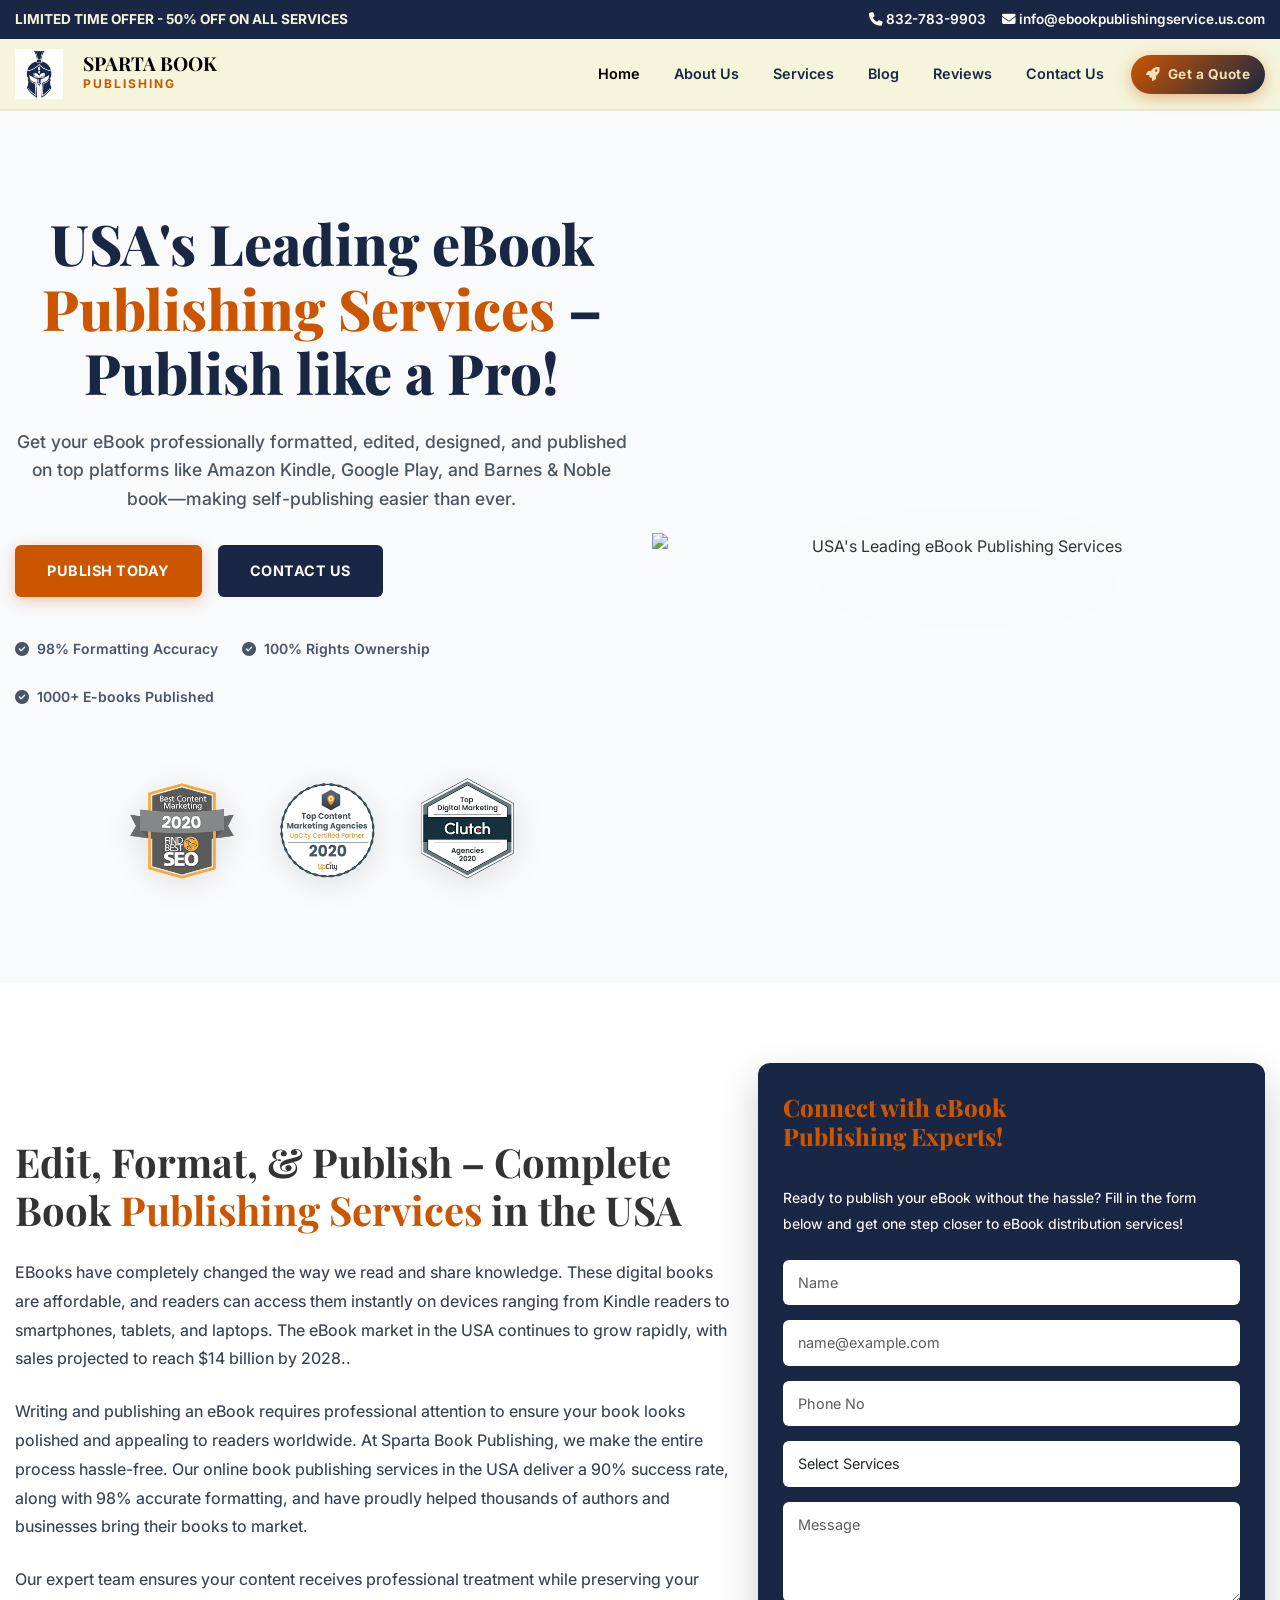
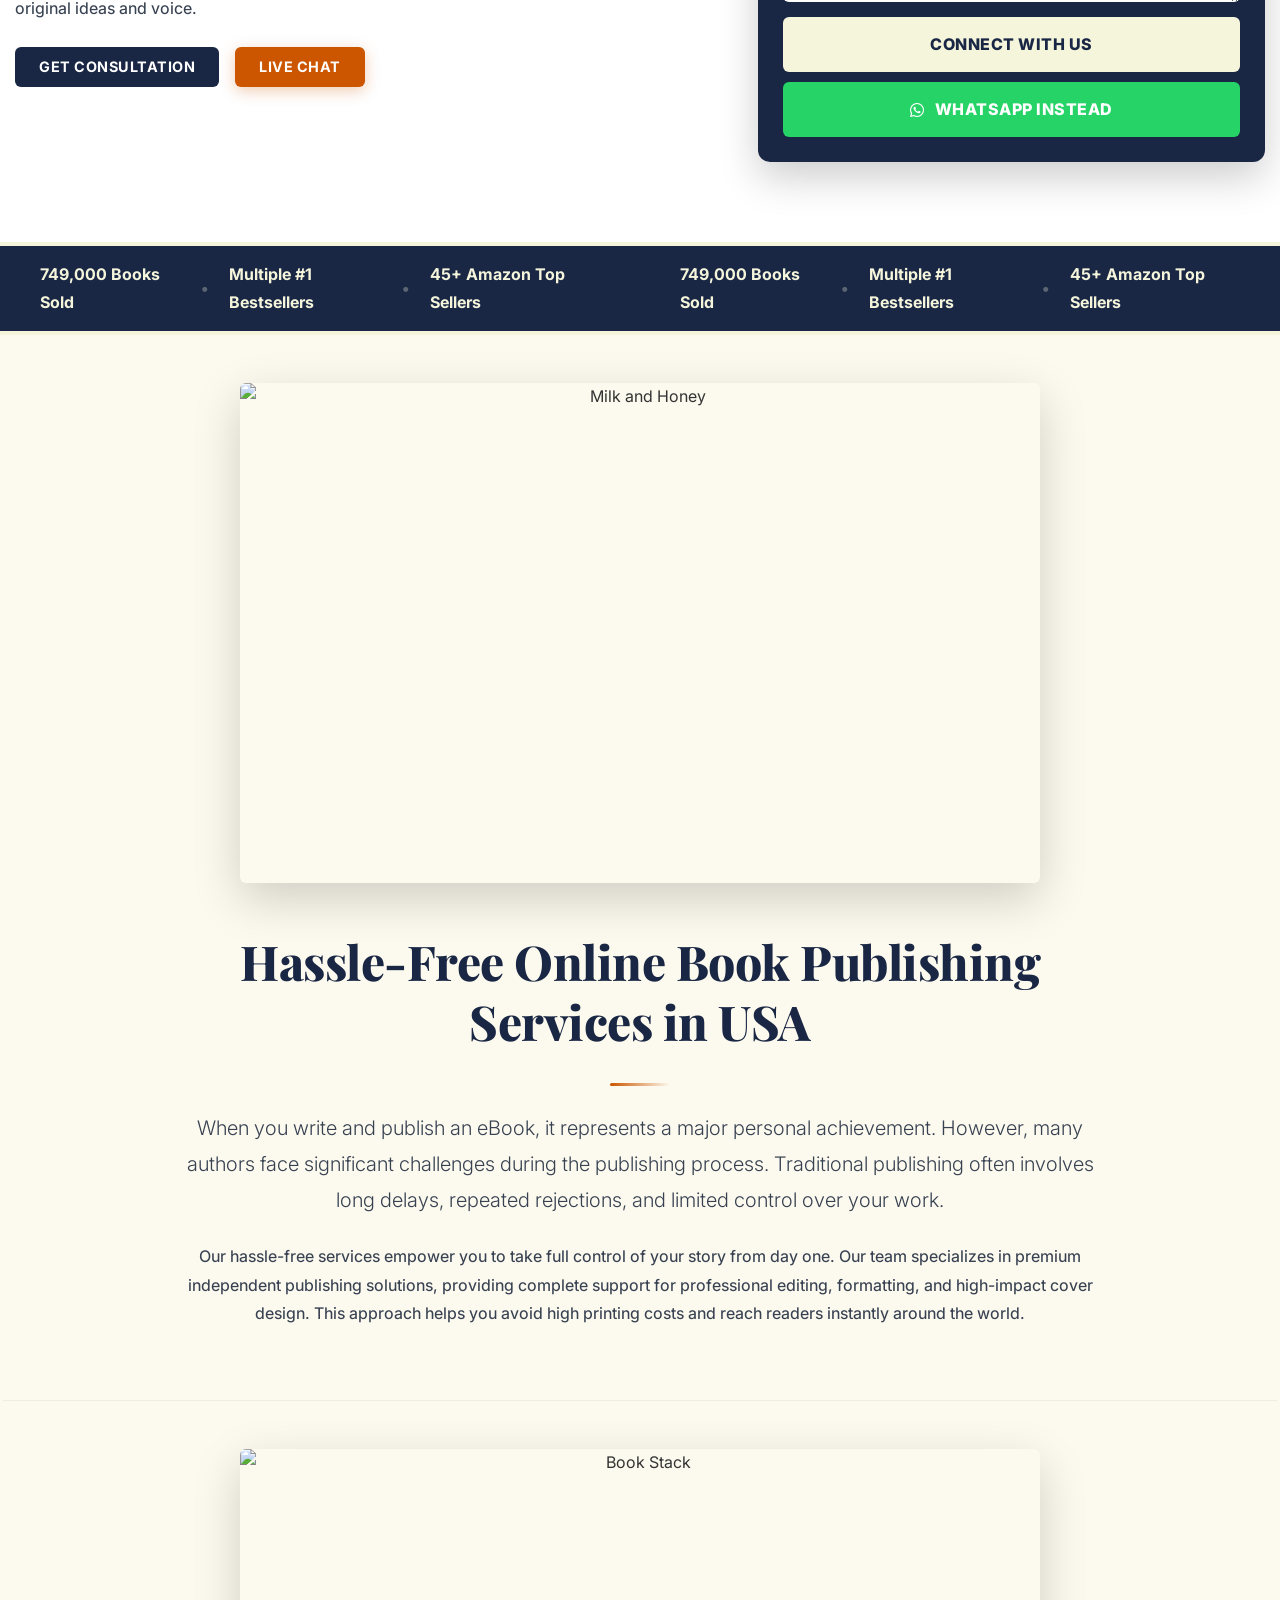
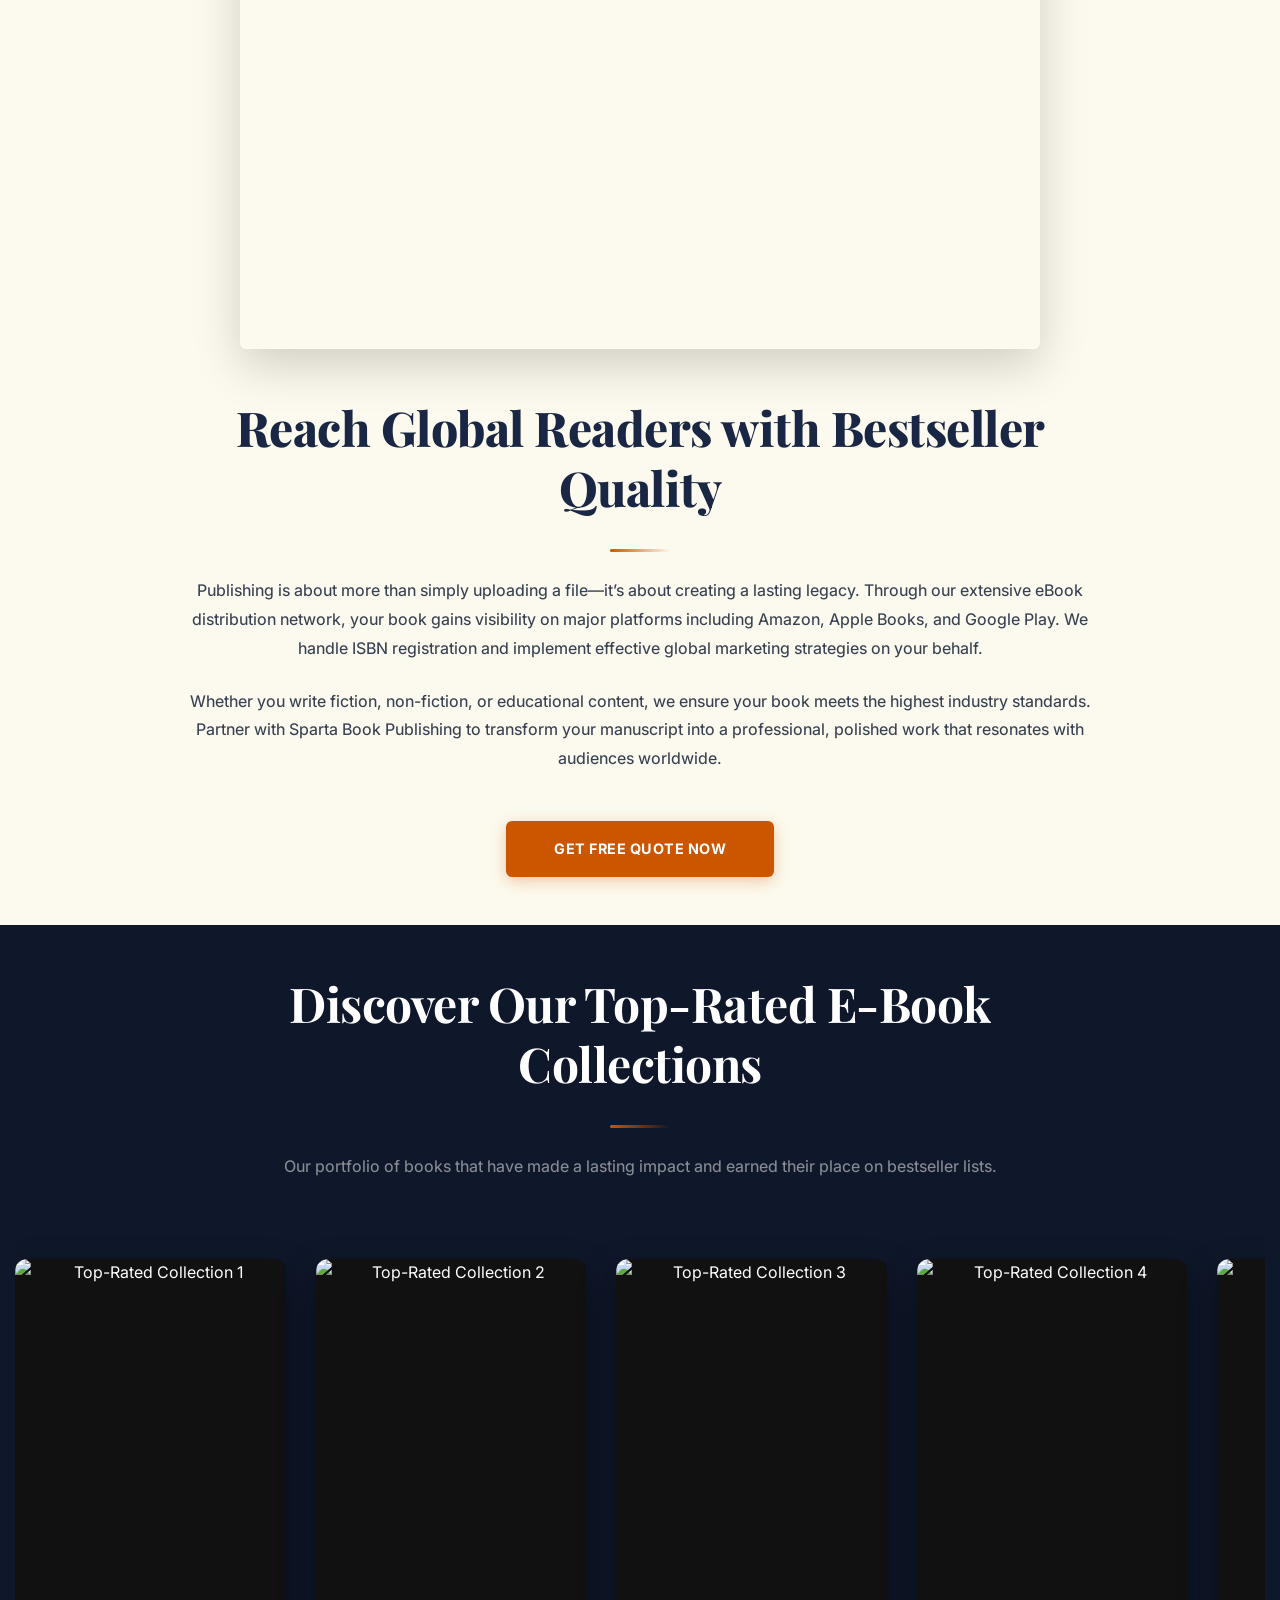
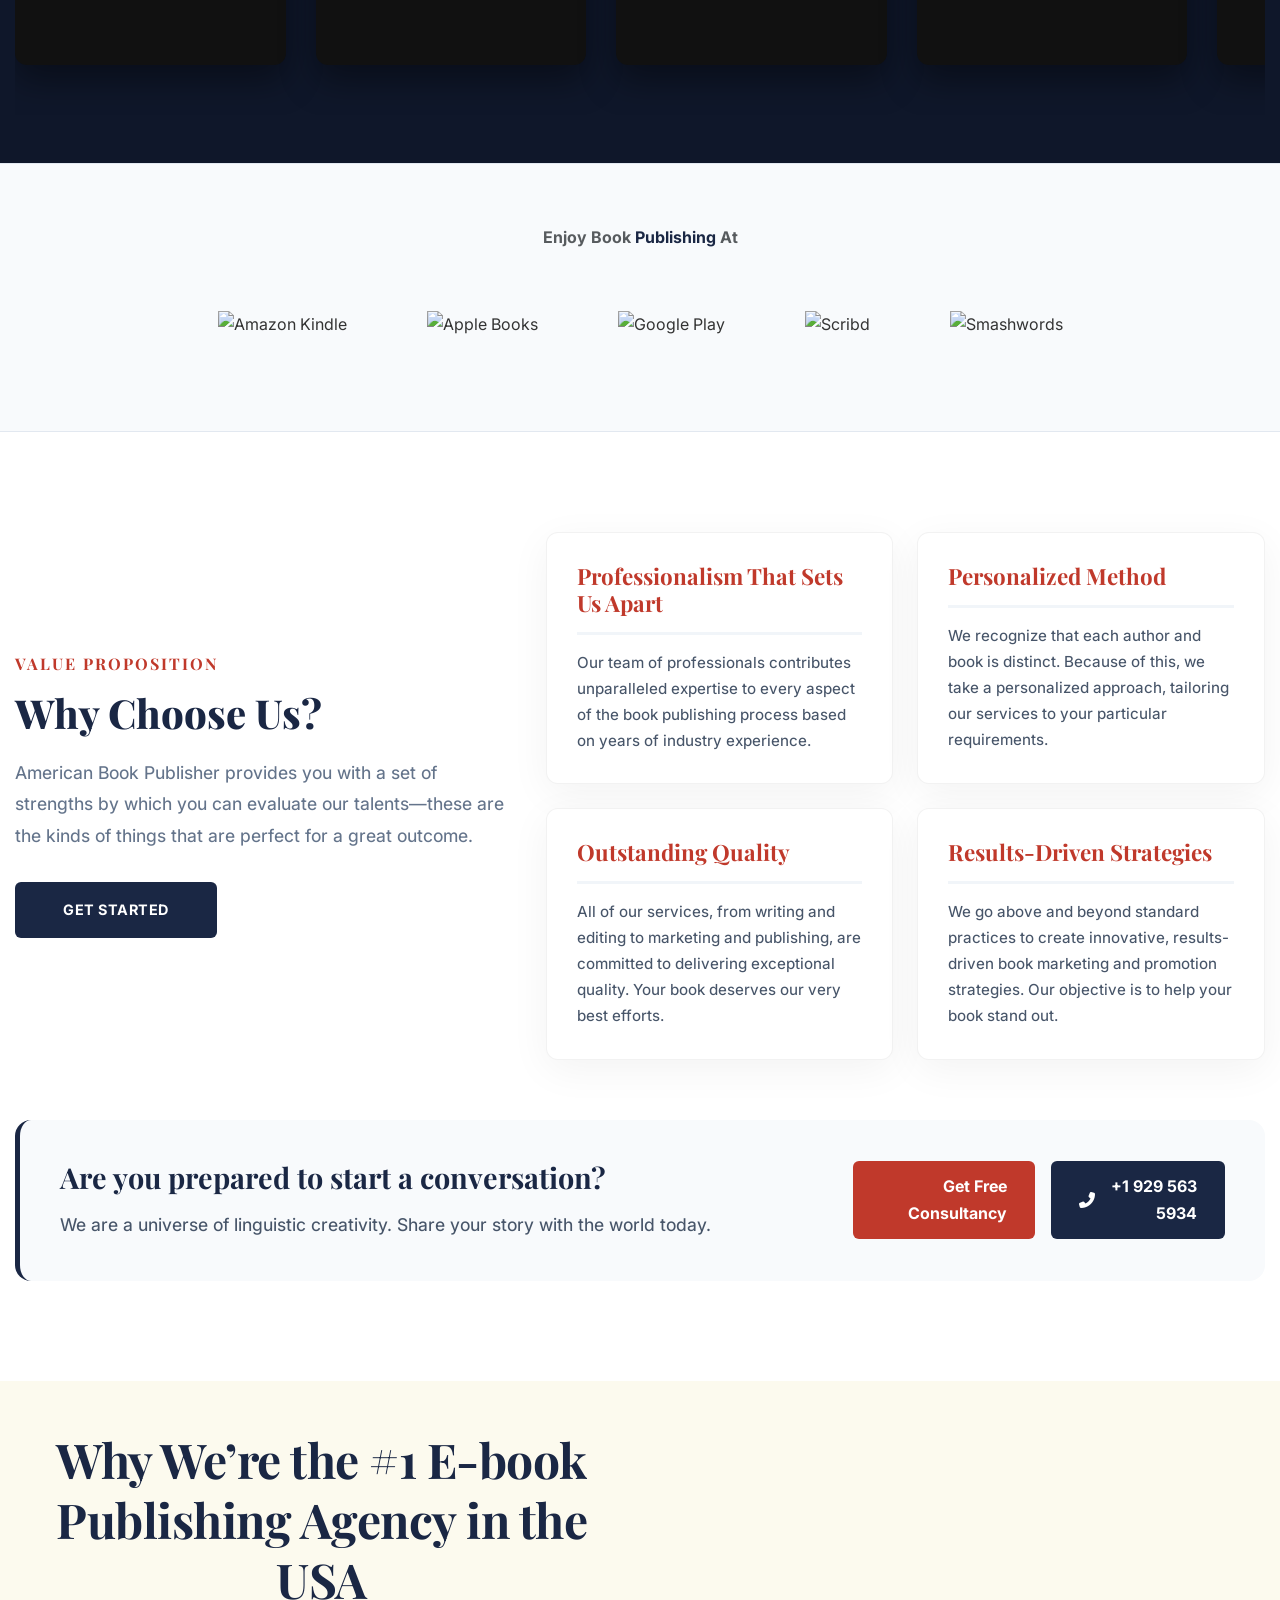
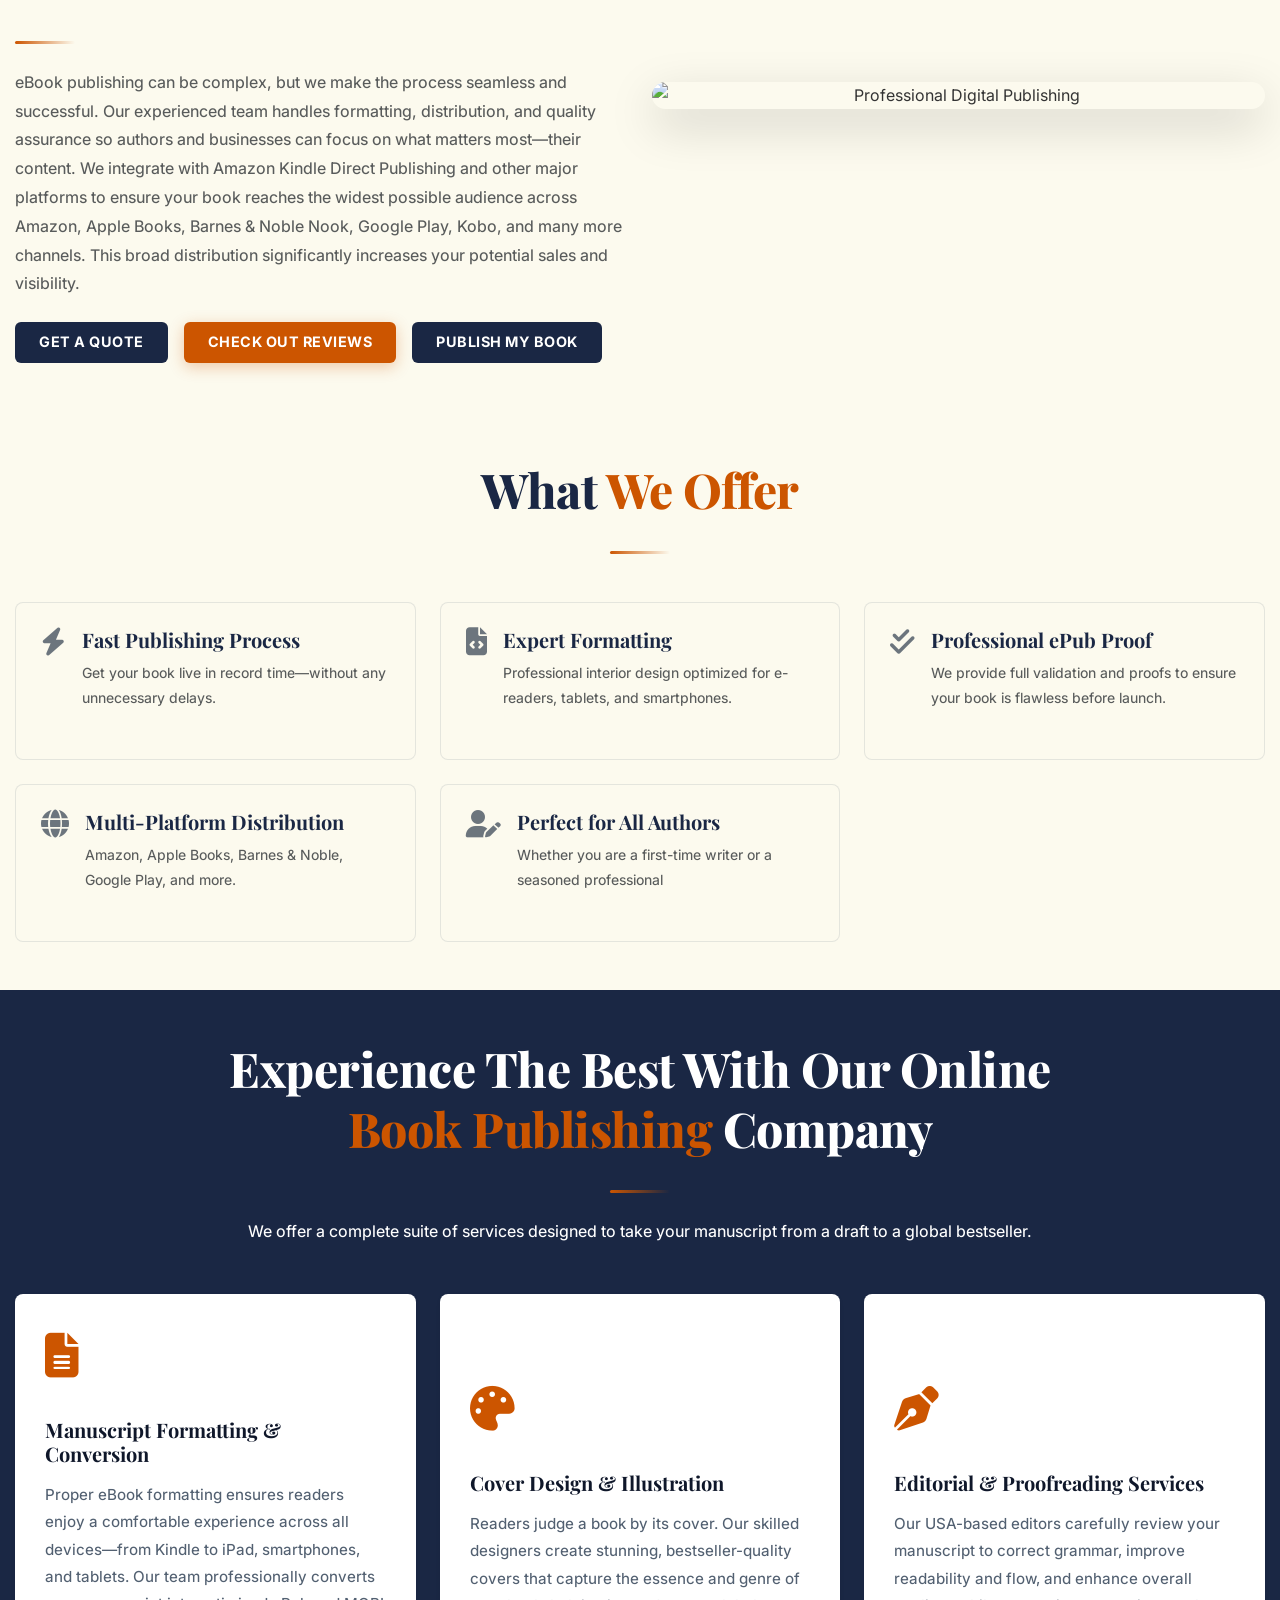
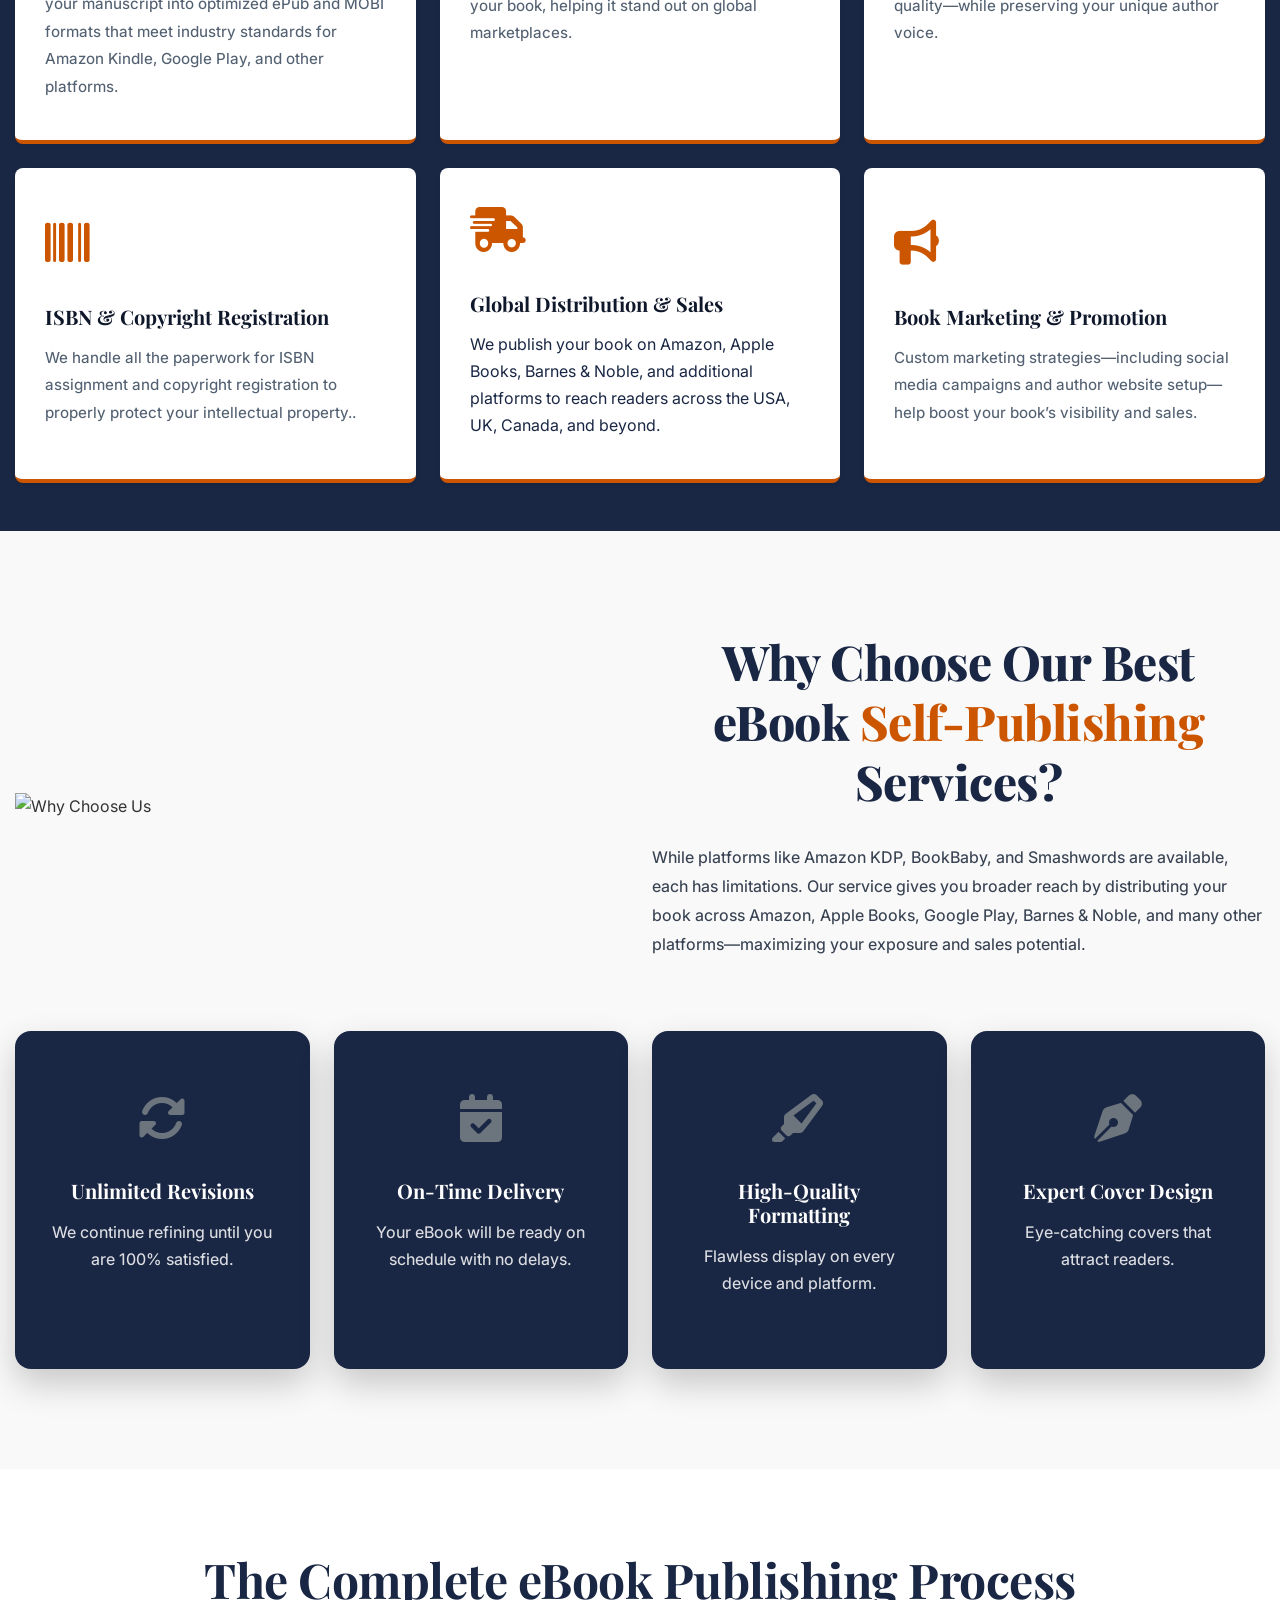
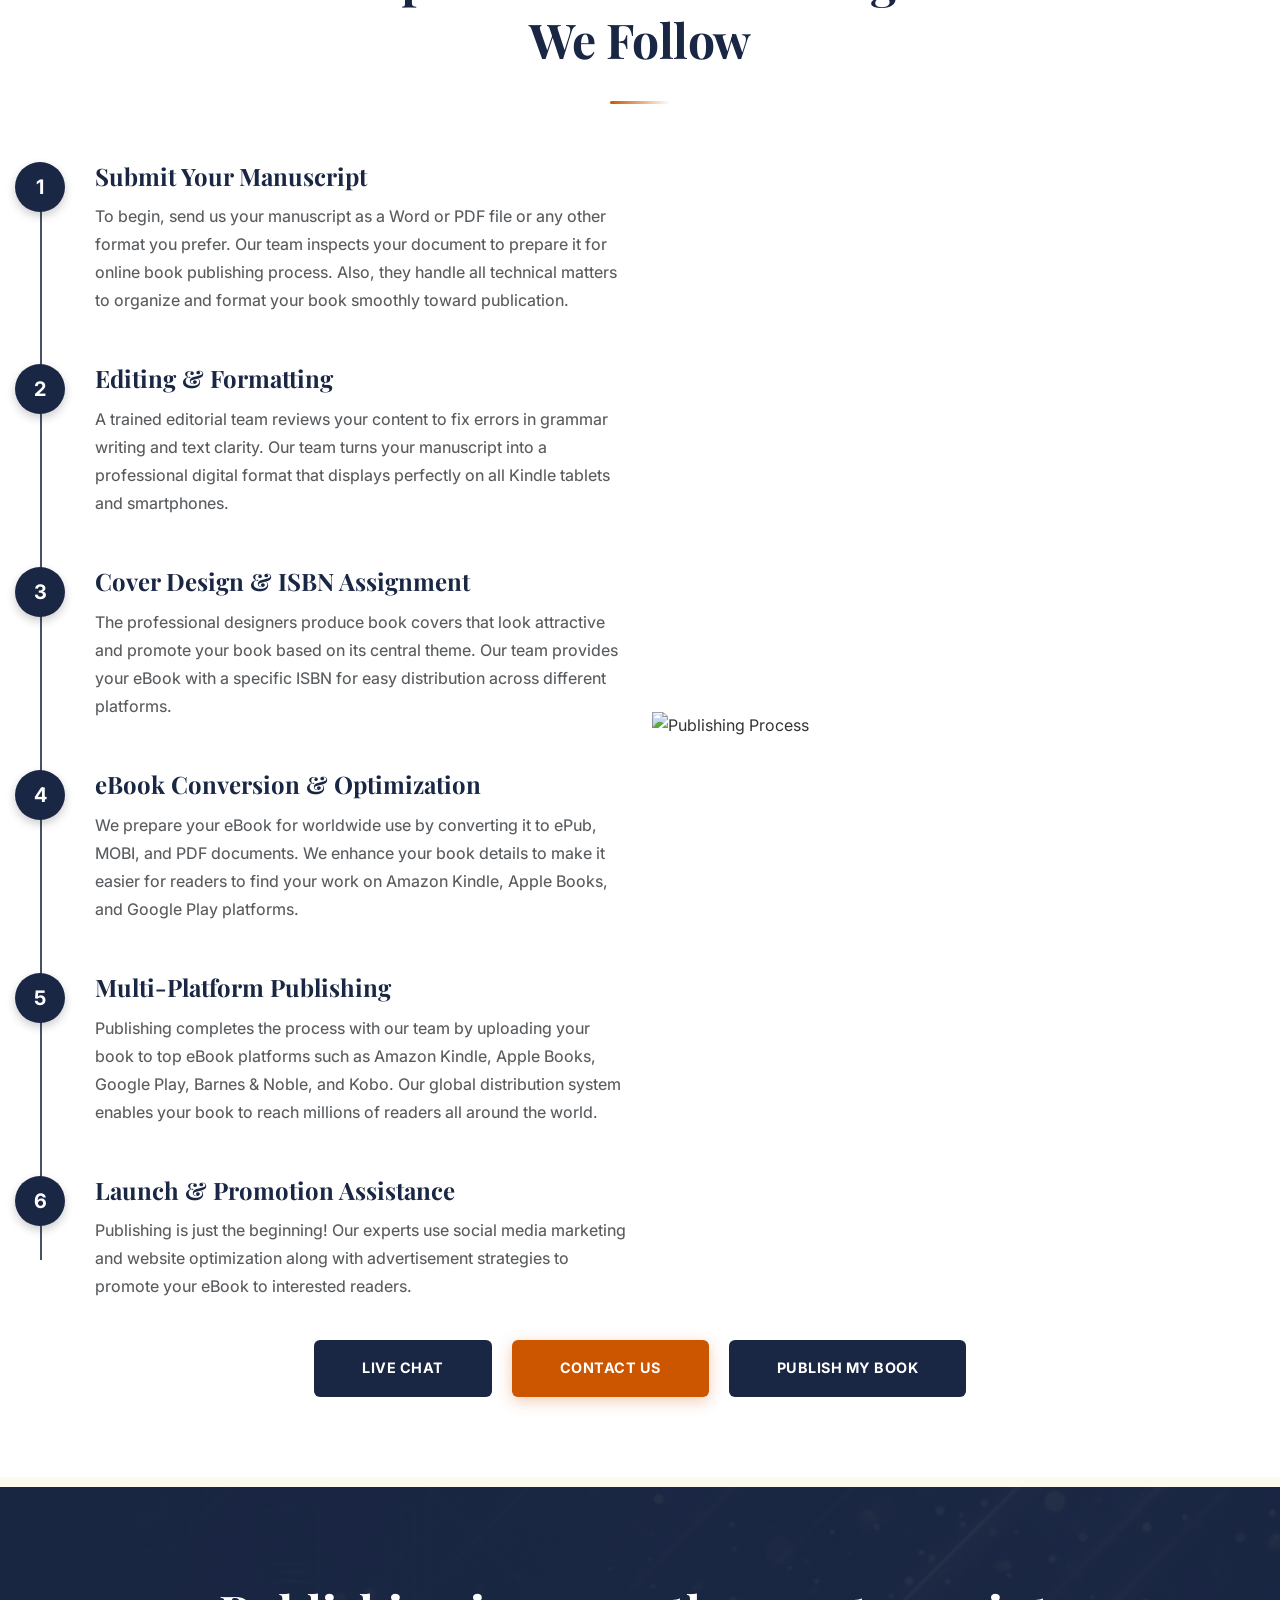
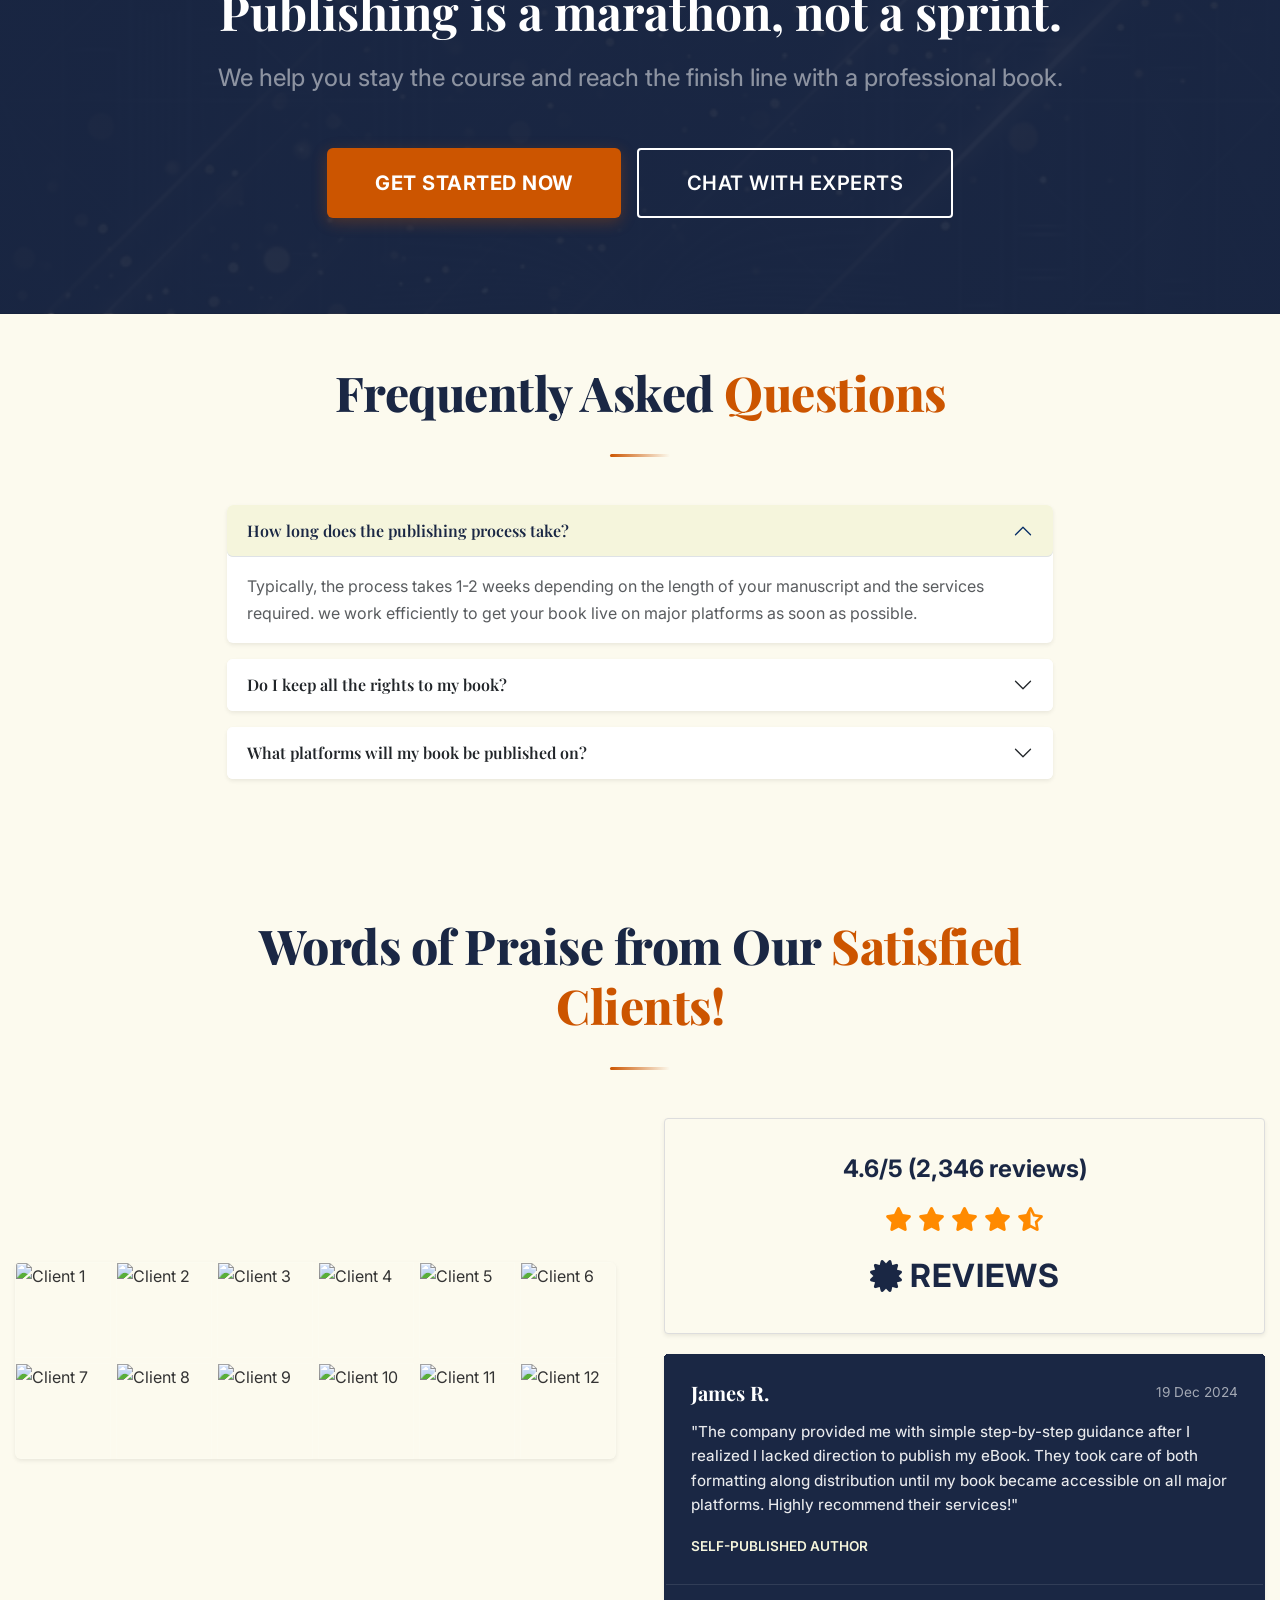
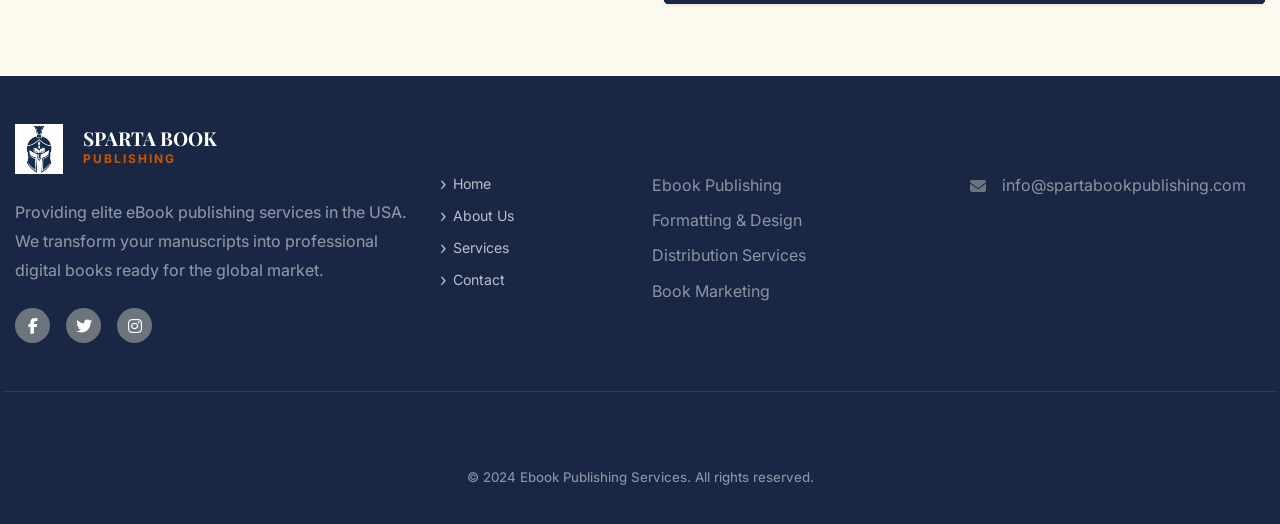
==== commit 087afe69: "changes updated" ====
--- a/index.html
+++ b/index.html
@@ -5,12 +5,12 @@
   <meta charset="UTF-8" />
   <meta name="viewport" content="width=device-width, initial-scale=1.0" />
   <!-- SEO Meta Tags -->
-  <title>SPARTA BOOKING PUBLISHING – Publish Your Book Today</title>
+  <title>SPARTA BOOK PUBLISHING – Publish Your Book Today</title>
   <meta name="description"
-    content="SPARTA BOOKING PUBLISHING offers professional book publishing, editing, formatting, and global distribution services. Publish your book today with expert support." />
+    content="SPARTA BOOK PUBLISHING offers professional book publishing, editing, formatting, and global distribution services. Publish your book today with expert support." />
   <meta name="keywords"
-    content="book publishing, ebook publishing, self publishiEmpowering Authors to Publish Their eBooks in the Digital Landscapeng, book formatting, sparta booking publishing" />
-  <meta property="og:title" content="SPARTA BOOKING PUBLISHING" />
+    content="book publishing, ebook publishing, self publishiEmpowering Authors to Publish Their eBooks in the Digital Landscapeng, book formatting, SPARTA BOOK publishing" />
+  <meta property="og:title" content="SPARTA BOOK PUBLISHING" />
   <meta property="og:description" content="Professional book publishing and distribution services." />
   <!-- Bootstrap 5 CSS -->
   <link href="https://cdn.jsdelivr.net/npm/bootstrap@5.3.2/dist/css/bootstrap.min.css" rel="stylesheet" />
@@ -298,7 +298,7 @@
         <span class="offer-text">LIMITED TIME OFFER - 50% OFF ON ALL SERVICES</span>
         <div class="d-flex gap-3 flex-wrap">
           <a href="tel:+15184068936">
-            <i class="fas fa-phone top-bar-icons"></i> +1 (518) 406-8936
+            <i class="fas fa-phone top-bar-icons"></i> 832-783-9903
           </a>
           <a href="mailto:info@ebookpublishingservice.us.com">
             <i class="fas fa-envelope top-bar-icons"></i> info@ebookpublishingservice.us.com
@@ -317,11 +317,11 @@
     <div class="container">
       <!-- Logo + Brand Name -->
       <a class="navbar-logo d-flex align-items-center text-decoration-none" href="index.html">
-        <img src="assets/images/logo.png" alt="SPARTA BOOKING PUBLISHING Logo" style="height: 50px;" />
+        <img src="assets/images/logo.png" alt="SPARTA BOOK PUBLISHING Logo" style="height: 50px;" />
         <div class="logo-text ms-2">
           <span class="brand-name d-block fw-bold text-black"
             style="color:black;font-size: 1.2rem; line-height: 1.1;">SPARTA
-            BOOKING</span>
+            BOOK</span>
           <span class="brand-tagline d-block fw-bold"
             style="color: var(--color-accent); font-size: 0.75rem; letter-spacing: 2px;">PUBLISHING</span>
         </div>
@@ -382,8 +382,7 @@
           </h1>
 
           <p class="lead">
-            Get your eBook professionally formatted, edited, designed, and published on
-            top platforms like Kindle, Google Play, and Nook—making self-publishing easier than ever!
+          Get your eBook professionally formatted, edited, designed, and published on top platforms like Amazon Kindle, Google Play, and Barnes & Noble book—making self-publishing easier than ever.
           </p>
 
           <div class="hero-buttons">
@@ -433,17 +432,9 @@
         <div class="col-lg-7 intro-content animate-fade-up">
           <h2 class="fw-bold font-playfair">Edit, Format, & Publish – Complete Book <span class="text-gold">Publishing
               Services</span> in the USA</h2>
-          <p class="mb-4">EBooks have completely changed the way we read and share knowledge. These digital books are
-            economical, and readers can access them instantly using devices ranging from Kindle hardware to mobile
-            devices, including smartphones, tablets, and laptops. The digital eBook market in the USA continues to
-            expand rapidly, as sales reached 30% of total book sales before being forecasted to reach $14 billion in
-            2028.</p>
-          <p class="mb-4">Writing an eBook requires professional attention to make your book presentable to readers
-            around the world. We make it happen—hassle-free. Our online book publishing services USA, delivers
-            successful book publishing to clients at a 90% success rate, along with 98% accurate formatting work, and
-            has proudly served thousands of authors and businesses through their service.</p>
-          <p class="mb-4">The book publishers online ensure your content receives professional treatment for better
-            brand growth. Your concepts remain intact while we manage all additional tasks.</p>
+          <p class="mb-4">EBooks have completely changed the way we read and share knowledge. These digital books are affordable, and readers can access them instantly on devices ranging from Kindle readers to smartphones, tablets, and laptops. The eBook market in the USA continues to grow rapidly, with sales projected to reach $14 billion by 2028..</p>
+          <p class="mb-4">Writing and publishing an eBook requires professional attention to ensure your book looks polished and appealing to readers worldwide. At Sparta Book Publishing, we make the entire process hassle-free. Our online book publishing services in the USA deliver a 90% success rate, along with 98% accurate formatting, and have proudly helped thousands of authors and businesses bring their books to market.</p>
+          <p class="mb-4">Our expert team ensures your content receives professional treatment while preserving your original ideas and voice.</p>
 
           <div class="d-flex gap-3 mt-4">
             <a href="contact.html" class="btn-navy px-4 py-2 fw-bold">GET CONSULTATION</a>
@@ -601,18 +592,18 @@
   <div class="stats-ribbon">
     <div class="ticker-track">
       <div class="ticker-item">
-        <span>749 Thousands Books Sold</span>
+        <span>749,000 Books Sold</span>
         <span class="stat-divider">•</span>
-        <span>#1 Times Bestsellers</span>
+        <span>Multiple #1 Bestsellers</span>
         <span class="stat-divider">•</span>
-        <span>45+ Amazon Top Sellers</span>
+        <span> 45+ Amazon Top Sellers</span>
       </div>
       <div class="ticker-item">
-        <span>749 Thousands Books Sold</span>
+        <span>749,000 Books Sold</span>
         <span class="stat-divider">•</span>
-        <span>#1 Times Bestsellers</span>
+        <span>Multiple #1 Bestsellers</span>
         <span class="stat-divider">•</span>
-        <span>45+ Amazon Top Sellers</span>
+        <span> 45+ Amazon Top Sellers</span>
       </div>
     </div>
   </div>
@@ -637,13 +628,8 @@
           <h2 class="section-title">Hassle-Free Online <span class="text-gold">Book Publishing</span> Services in USA
           </h2>
           <div class="gold-divider centered mb-4"></div>
-          <p class="lead mb-4">When you write and publish an eBook, it represents a major personal achievement. However,
-            many authors discover publication challenges at the initial stages. Traditional outlets often involve
-            lengthy delays, multiple rejections, and minimal authority regarding your content. Our hassle-free services
-            empower you to take charge of your narrative from day one.</p>
-          <p>Our team specializes in premium, independent publishing solutions. We deliver complete support for editing,
-            formatting, and high-impact cover design, allowing you to bypass high printing expenses and reach readers in
-            every corner of the world instantly.</p>
+          <p class="lead mb-4">When you write and publish an eBook, it represents a major personal achievement. However, many authors face significant challenges during the publishing process. Traditional publishing often involves long delays, repeated rejections, and limited control over your work.</p>
+          <p>Our hassle-free services empower you to take full control of your story from day one. Our team specializes in premium independent publishing solutions, providing complete support for professional editing, formatting, and high-impact cover design. This approach helps you avoid high printing costs and reach readers instantly around the world.</p>
         </div>
       </div>
 
@@ -656,13 +642,8 @@
             style="width: 100%; max-width: 800px; height: 500px; object-fit: cover; display: block; margin: 0 auto;">
           <h2 class="section-title">Reach Global Readers with <span class="text-gold">Bestseller Quality</span></h2>
           <div class="gold-divider centered mb-4"></div>
-          <p class="mb-4">Publication is about more than just uploading a file; it's about creating a lasting legacy.
-            Through our best-in-class eBook distribution network, your book gains visibility on major platforms
-            including Amazon, Apple Books, and Google Play. We take full responsibility for ISBN registration and global
-            marketing strategies.</p>
-          <p class="mb-5">Whether you are writing fiction, non-fiction, or educational content, we ensure your book
-            meets every industry standard. Partner with SPARTA BOOKING PUBLISHING to turn your manuscript into a
-            professional published work that resonates with audiences globally.</p>
+          <p class="mb-4">Publishing is about more than simply uploading a file—it’s about creating a lasting legacy. Through our extensive eBook distribution network, your book gains visibility on major platforms including Amazon, Apple Books, and Google Play. We handle ISBN registration and implement effective global marketing strategies on your behalf.</p>
+          <p class="mb-5">Whether you write fiction, non-fiction, or educational content, we ensure your book meets the highest industry standards. Partner with Sparta Book Publishing to transform your manuscript into a professional, polished work that resonates with audiences worldwide.</p>
           <div class="mt-4">
             <a href="contact.html" class="btn-gold px-5 py-3 fw-bold">GET FREE QUOTE NOW</a>
           </div>
@@ -901,15 +882,12 @@
           <h2 class="section-title font-playfair fw-bold">Why We’re the <span class="text-gold">#1 E-book
               Publishing</span> Agency in the USA</h2>
           <div class="gold-divider"></div>
-          <p class="text-muted">EBook publishing through Ebookpublishingservice.us.com provides authors with a seamless
-            and expedient process that leads to content distribution success. Authors, along with businesses, find eBook
-            publication procedures challenging, but we handle formatting and distribution and quality assurance tasks
-            for authors. The members of our publishing team will not only make your book available to the public but
-            also facilitate its distribution to millions of consumers through different reading channels.</p>
-          <p class="text-muted">Our platform merges with Amazon Kindle Direct Publishing to deliver the best possible
+          <p class="text-muted">eBook publishing can be complex, but we make the process seamless and successful. Our experienced team handles formatting, distribution, and quality assurance so authors and businesses can focus on what matters most—their content.
+We integrate with Amazon Kindle Direct Publishing and other major platforms to ensure your book reaches the widest possible audience across Amazon, Apple Books, Barnes & Noble Nook, Google Play, Kobo, and many more channels. This broad distribution significantly increases your potential sales and visibility.</p>
+          <!-- <p class="text-muted">Our platform merges with Amazon Kindle Direct Publishing to deliver the best possible
             outcome to independent book publishers. Your book gets wider distribution because it becomes accessible
             across multiple platforms, including Amazon, Apple Books, Barnes & Noble Nook, Google Play Books, Kobo
-            together with numerous other distribution channels, which accelerate your potential sales numbers.</p>
+            together with numerous other distribution channels, which accelerate your potential sales numbers.</p> -->
 
           <div class="d-flex gap-3 mt-4">
             <a href="contact.html" class="btn-navy px-4 py-2">GET A QUOTE</a>
@@ -942,7 +920,7 @@
             <i class="fas fa-bolt text-secondary fs-3"></i>
             <div>
               <h5 class="fw-bold">Fast Publishing Process</h5>
-              <p class="small text-muted">Get your book live in record time without hitting any speed bumps.</p>
+              <p class="small text-muted">Get your book live in record time—without any unnecessary delays.</p>
             </div>
           </div>
         </div>
@@ -951,7 +929,7 @@
             <i class="fas fa-file-code text-secondary fs-3"></i>
             <div>
               <h5 class="fw-bold">Expert Formatting</h5>
-              <p class="small text-muted">Professional interior design for e-readers, tablets, and smartphones.</p>
+              <p class="small text-muted">Professional interior design optimized for e-readers, tablets, and smartphones.</p>
             </div>
           </div>
         </div>
@@ -960,7 +938,7 @@
             <i class="fas fa-check-double text-secondary fs-3"></i>
             <div>
               <h5 class="fw-bold">Professional ePub Proof</h5>
-              <p class="small text-muted">We provide full validation and proofs to ensure your book is perfect.</p>
+              <p class="small text-muted">We provide full validation and proofs to ensure your book is flawless before launch.</p>
             </div>
           </div>
         </div>
@@ -969,7 +947,7 @@
             <i class="fas fa-globe text-secondary fs-3"></i>
             <div>
               <h5 class="fw-bold">Multi-Platform Distribution</h5>
-              <p class="small text-muted">Amazon, Apple, Barnes & Noble, Google, and more.</p>
+              <p class="small text-muted">Amazon, Apple Books, Barnes & Noble, Google Play, and more.</p>
             </div>
           </div>
         </div>
@@ -978,7 +956,7 @@
             <i class="fas fa-user-edit text-secondary fs-3"></i>
             <div>
               <h5 class="fw-bold">Perfect for All Authors</h5>
-              <p class="small text-muted">Whether you are a first-time writer or a seasoned pro.</p>
+              <p class="small text-muted">Whether you are a first-time writer or a seasoned professional</p>
             </div>
           </div>
         </div>
@@ -1004,10 +982,7 @@
           <div class="service-box-new shadow-sm h-100">
             <i class="fas fa-file-alt"></i>
             <h5>Manuscript Formatting & Conversion</h5>
-            <p>The proper formatting of eBooks ensures that readers experience a comfortable reading experience on
-              platforms ranging from Kindle to iPad to smartphone to tablet. Our team carries out professional
-              formatting of your book to fulfill industry publishing specifications, transforming your manuscript into
-              ePub and MOBI formats perfectly optimized for Amazon Kindle and Google Play Books.</p>
+            <p>Proper eBook formatting ensures readers enjoy a comfortable experience across all devices—from Kindle to iPad, smartphones, and tablets. Our team professionally converts your manuscript into optimized ePub and MOBI formats that meet industry standards for Amazon Kindle, Google Play, and other platforms.</p>
             <!-- <a href="services.html" class="mt-3 text-gold fw-bold small text-decoration-none">Learn More <i
                 class="fas fa-arrow-right ms-1"></i></a> -->
           </div>
@@ -1016,10 +991,7 @@
           <div class="service-box-new shadow-sm h-100">
             <i class="fas fa-palette"></i>
             <h5>Cover Design & Illustration</h5>
-            <p>Readers notice book covers first, so a well-designed cover makes a significant impact, grabbing
-              attention. Our skilled designers produce stunning, bestseller-quality covers that capture your book's
-              unique character and genre. We create award-winning digital artistry that ensures your book stands out on
-              global platforms.</p>
+            <p>Readers judge a book by its cover. Our skilled designers create stunning, bestseller-quality covers that capture the essence and genre of your book, helping it stand out on global marketplaces.</p>
             <!-- <a href="services.html" class="mt-3 text-gold fw-bold small text-decoration-none">Learn More <i
                 class="fas fa-arrow-right ms-1"></i></a> -->
           </div>
@@ -1028,10 +1000,7 @@
           <div class="service-box-new shadow-sm h-100">
             <i class="fas fa-pen-nib"></i>
             <h5>Editorial & Proofreading Services</h5>
-            <p>Our editorial and proofreading services provide the critical eye your manuscript needs before it hits the
-              global market. Our USA-based editors meticulously review your work to fix grammar while enhancing
-              readability and flow. We ensure your unique authorial voice is preserved while elevating the overall
-              quality to meet professional standards.</p>
+            <p>Our USA-based editors carefully review your manuscript to correct grammar, improve readability and flow, and enhance overall quality—while preserving your unique author voice.</p>
             <!-- <a href="services.html" class="mt-3 text-gold fw-bold small text-decoration-none">Learn More <i
                 class="fas fa-arrow-right ms-1"></i></a> -->
           </div>
@@ -1040,9 +1009,7 @@
           <div class="service-box-new shadow-sm h-100">
             <i class="fas fa-barcode"></i>
             <h5>ISBN & Copyright Registration</h5>
-            <p>Protect your intellectual property and get your book registered with
-              international standards. We handle the paperwork for ISBN and formal copyright to secure your creative
-              investment.</p>
+            <p>We handle all the paperwork for ISBN assignment and copyright registration to properly protect your intellectual property..</p>
             <!-- <a href="services.html" class="mt-3 text-gold fw-bold small text-decoration-none">Learn More <i
                 class="fas fa-arrow-right ms-1"></i></a> -->
           </div>
@@ -1051,8 +1018,7 @@
           <div class="service-box-new shadow-sm h-100">
             <i class="fas fa-shipping-fast"></i>
             <h5>Global Distribution & Sales</h5>
-            <p>We publish your book on Amazon, Apple, Barnes & Noble, and more to reach global readers. Our distribution
-              network reaches millions across UK, USA, Canada, and beyond.</p>
+            <p></p>We publish your book on Amazon, Apple Books, Barnes & Noble, and additional platforms to reach readers across the USA, UK, Canada, and beyond.</p>
             <!-- <a href="services.html" class="mt-3 text-gold fw-bold small text-decoration-none">Learn More <i
                 class="fas fa-arrow-right ms-1"></i></a> -->
           </div>
@@ -1061,8 +1027,7 @@
           <div class="service-box-new shadow-sm h-100">
             <i class="fas fa-bullhorn"></i>
             <h5>Book Marketing & Promotion</h5>
-            <p>Custom marketing plans to boost your book's visibility and help you reach your sales goals. From social
-              media campaigns to author website setups, we cover it all.</p>
+            <p>Custom marketing strategies—including social media campaigns and author website setup—help boost your book’s visibility and sales.</p>
             <!-- <a href="services.html" class="mt-3 text-gold fw-bold small text-decoration-none">Learn More <i
                 class="fas fa-arrow-right ms-1"></i></a> -->
           </div>
@@ -1083,13 +1048,10 @@
         </div>
         <div class="col-lg-6">
           <h2 class="section-title">Why Choose Our Best eBook <span>Self-Publishing</span> Services?</h2>
-          <p class="mt-4">EBooks can be published through Amazon KDP, BookBaby, and Smashwords, although authors must
-            deal with platform-specific limitations. When authors choose KDP, their books are primarily featured on
-            Amazon product pages. In contrast, BookBaby requires costly initiation fees, while Smashwords has a more
-            complex publishing process that can be challenging for many authors.</p>
-          <p>Our service allows you to originate your book on Amazon, Apple Books, Google Play, Barnes & Noble, and
+          <p class="mt-4">While platforms like Amazon KDP, BookBaby, and Smashwords are available, each has limitations. Our service gives you broader reach by distributing your book across Amazon, Apple Books, Google Play, Barnes & Noble, and many other platforms—maximizing your exposure and sales potential.</p>
+          <!-- <p>Our service allows you to originate your book on Amazon, Apple Books, Google Play, Barnes & Noble, and
             additional platforms, ensuring higher reach to readers and increased sales potential. Our online book
-            publishing agency allows users to access several valuable advantages when they sign up.</p>
+            publishing agency allows users to access several valuable advantages when they sign up.</p> -->
         </div>
       </div>
 
@@ -1098,32 +1060,28 @@
           <div class="feature-card-dark h-100">
             <div class="card-icon"><i class="fas fa-sync-alt text-secondary"></i></div>
             <h5 class="fw-bold mb-3 text-white">Unlimited Revisions</h5>
-            <p class="small text-white-50">Our commitment to perfection includes an unlimited revision option that
-              allows you to achieve your desired eBook appearance. We don't stop until you're 100% satisfied.</p>
+            <p class="small text-white-50"> We continue refining until you are 100% satisfied.</p>
           </div>
         </div>
         <div class="col-lg-3 col-md-6 d-flex">
           <div class="feature-card-dark h-100">
             <div class="card-icon"><i class="fas fa-calendar-check text-secondary"></i></div>
             <h5 class="fw-bold mb-3 text-white">On-Time Delivery</h5>
-            <p class="small text-white-50">To meet publishing deadlines, we guarantee that your eBook will always be
-              ready on time. Our streamlined process ensures no delays in your launch schedule.</p>
+            <p class="small text-white-50">Your eBook will be ready on schedule with no delays.</p>
           </div>
         </div>
         <div class="col-lg-3 col-md-6 d-flex">
           <div class="feature-card-dark h-100">
             <div class="card-icon"><i class="fas fa-highlighter text-secondary"></i></div>
             <h5 class="fw-bold mb-3 text-white">High-Quality Formatting</h5>
-            <p class="small text-white-50">The format of an eBook needs to display correctly on all platforms. Our team
-              takes responsibility for guaranteeing a flawless reading experience on any device.</p>
+            <p class="small text-white-50"> Flawless display on every device and platform.</p>
           </div>
         </div>
         <div class="col-lg-3 col-md-6 d-flex">
           <div class="feature-card-dark h-100">
             <div class="card-icon"><i class="fas fa-pen-nib text-secondary"></i></div>
             <h5 class="fw-bold mb-3 text-white">Expert Cover Design</h5>
-            <p class="small text-white-50">Excellently designed covers draw readers and improve sales. Our designers
-              create stunning visuals that capture the essence of your story perfectly.</p>
+            <p class="small text-white-50">Eye-catching covers that attract readers.</p>
           </div>
         </div>
       </div>
@@ -1420,7 +1378,7 @@
             <img src="assets/images/logo.png" alt="Logo" style="height: 50px" />
             <div class="logo-text ms-2">
               <span class="brand-name d-block fw-bold text-white" style="font-size: 1.2rem; line-height: 1.1">SPARTA
-                BOOKING</span>
+                BOOK</span>
               <span class="brand-tagline d-block fw-bold" style="
                     color: var(--color-accent);
                     font-size: 0.75rem;
@@ -1500,11 +1458,10 @@
 
 
   <!-- WhatsApp Floating -->
-  <a href="https://wa.me/923322122395" class="whatsapp-float bg-success shadow-lg" target="_blank"
+  <!-- <a href="https://wa.me/923322122395" class="whatsapp-float bg-success shadow-lg" target="_blank"
     aria-label="WhatsApp">
     <i class="fab fa-whatsapp text-white"></i>
   </a>
-
   <!-- Scripts -->
   <script src="https://cdn.jsdelivr.net/npm/bootstrap@5.3.2/dist/js/bootstrap.bundle.min.js"></script>
   <script src="js/main.js"></script>
--- a/css/style.css
+++ b/css/style.css
@@ -1,6 +1,6 @@
 /* ============================================================
-   SPARTA BOOKING PUBLISHING - Main Stylesheet
-   Author: SPARTA BOOKING PUBLISHING
+   SPARTA BOOK PUBLISHING - Main Stylesheet
+   Author: SPARTA BOOK PUBLISHING
    Bootstrap 5 + Custom CSS
    Color Theme: Navy Blue (#1A2744) + Soft Beige (#F5F5DC) + Burnt Orange (#CC5500)
    ============================================================ */
--- a/css/responsive.css
+++ b/css/responsive.css
@@ -1,5 +1,5 @@
 /* ============================================================
-   SPARTA BOOKING PUBLISHING - Responsive Stylesheet
+   SPARTA BOOK PUBLISHING - Responsive Stylesheet
    Breakpoints follow Bootstrap 5 standard:
    - xs: < 576px  (Mobile Portrait)
    - sm: ≥ 576px  (Mobile Landscape)
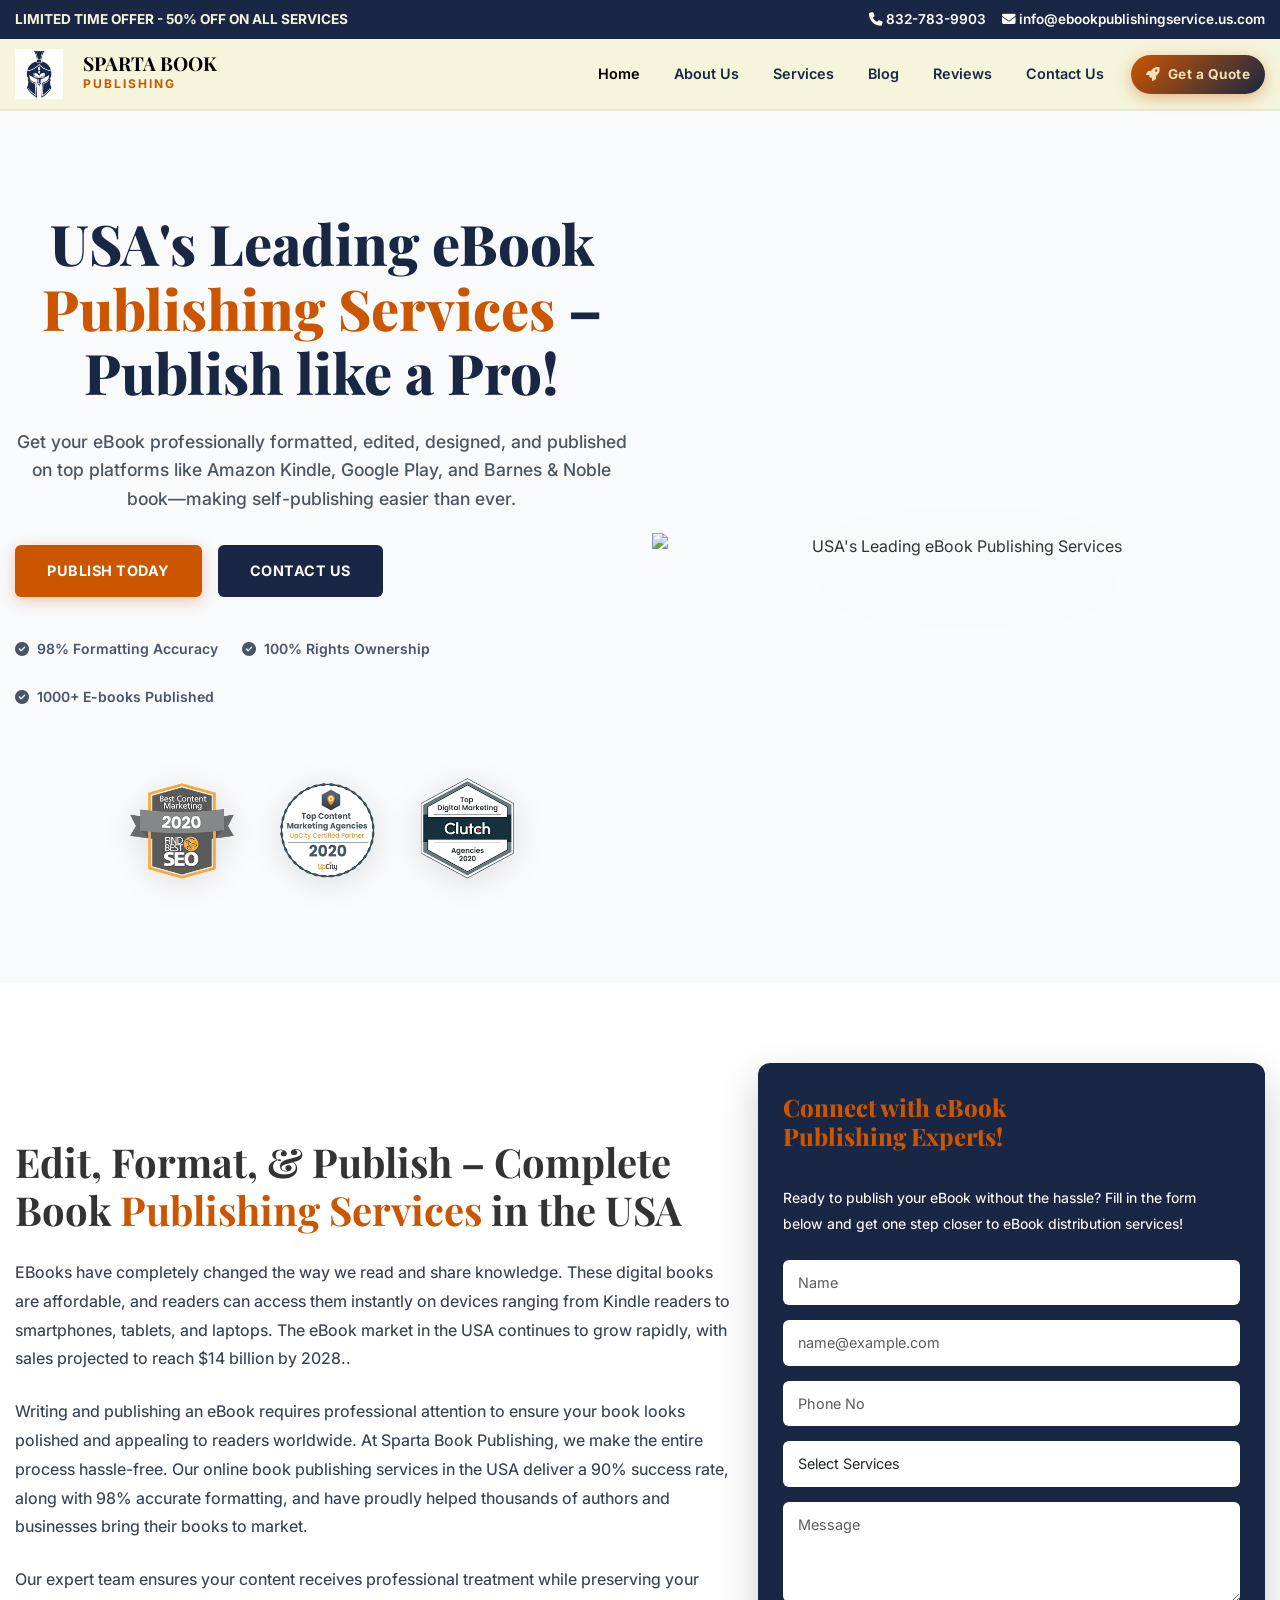
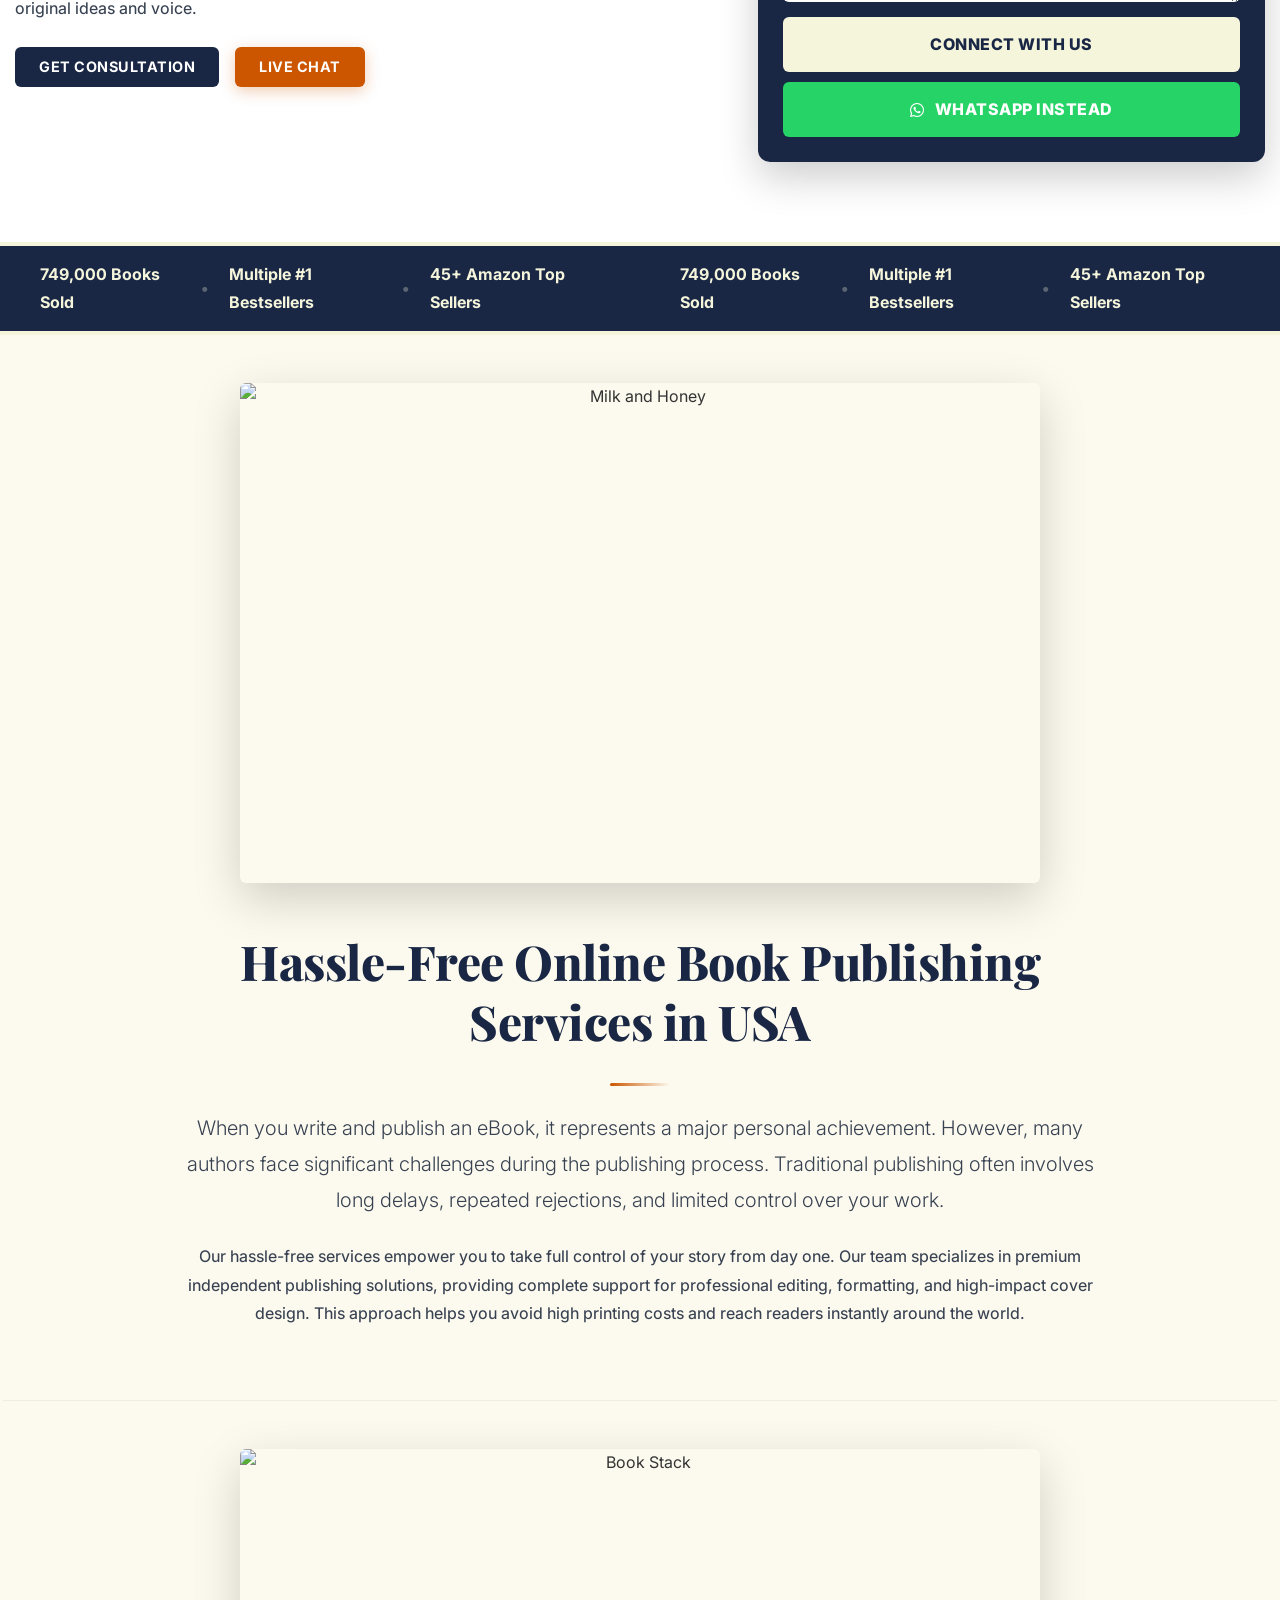
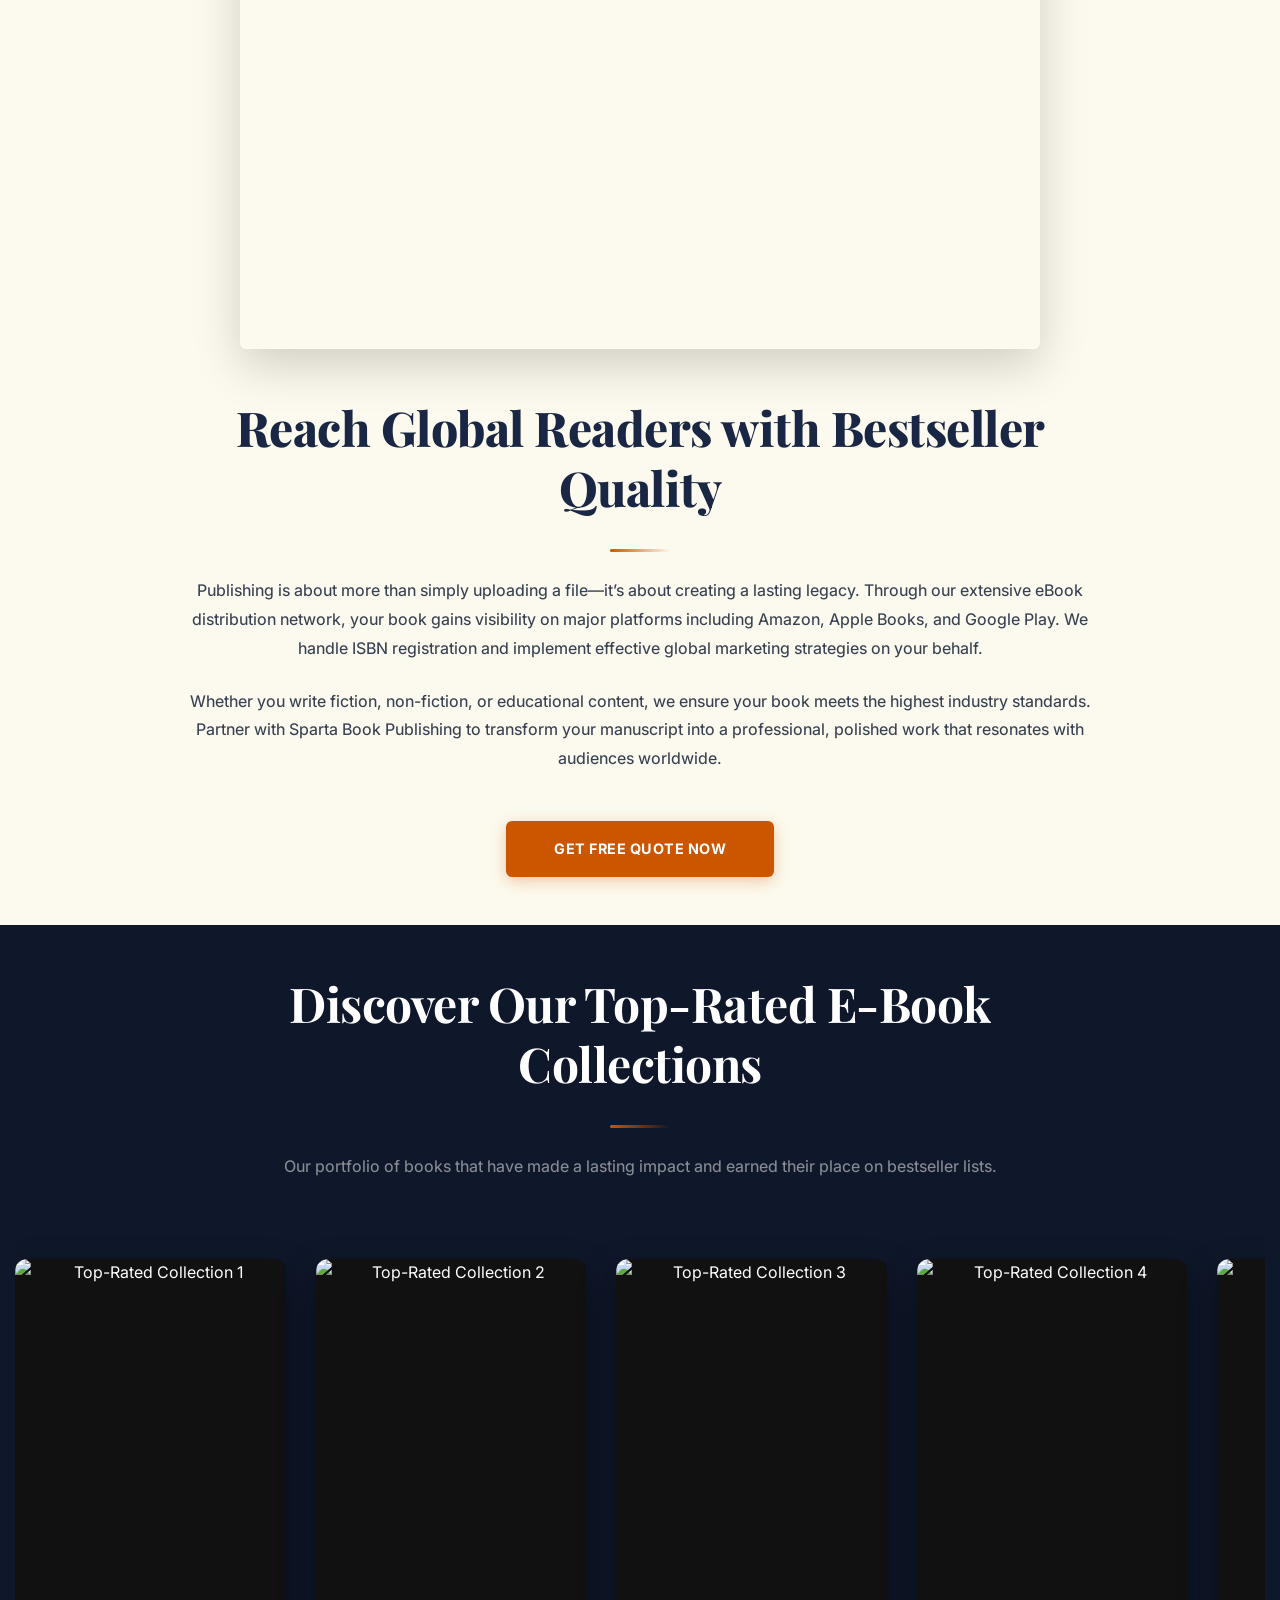
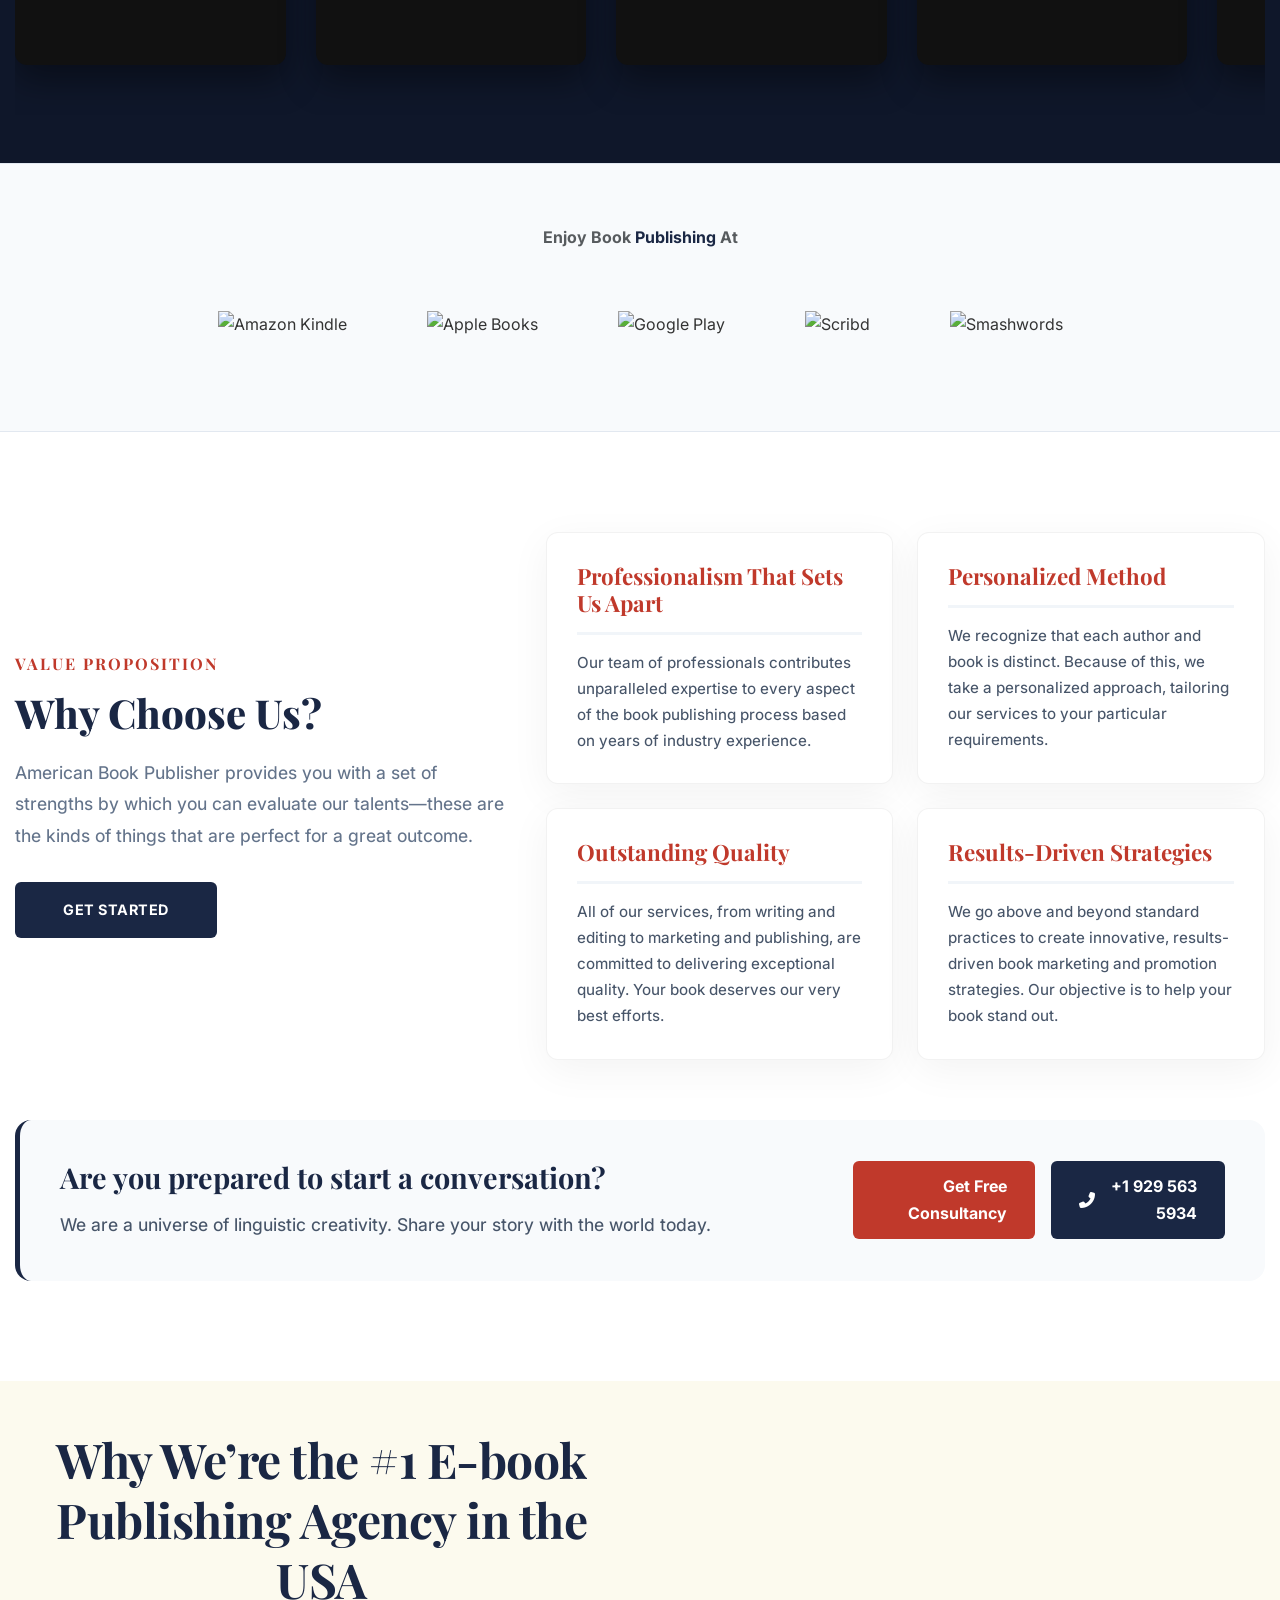
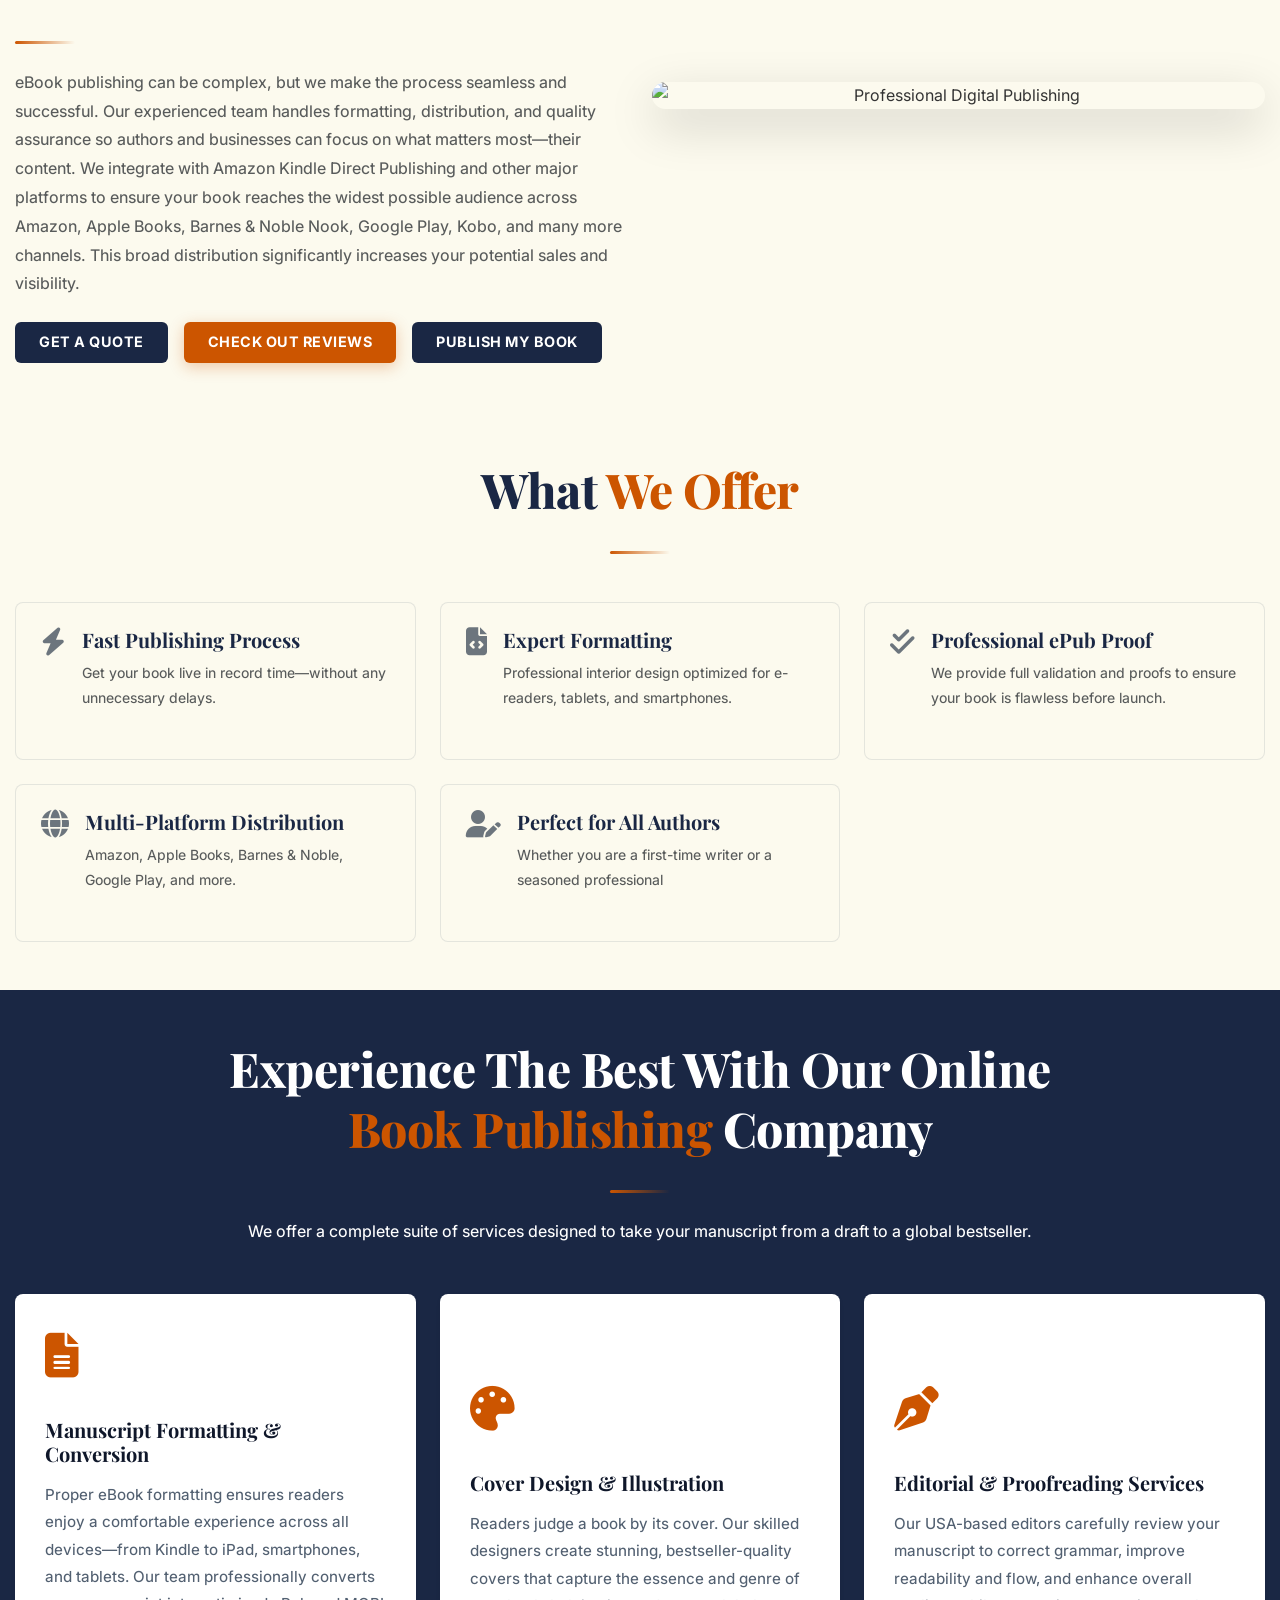
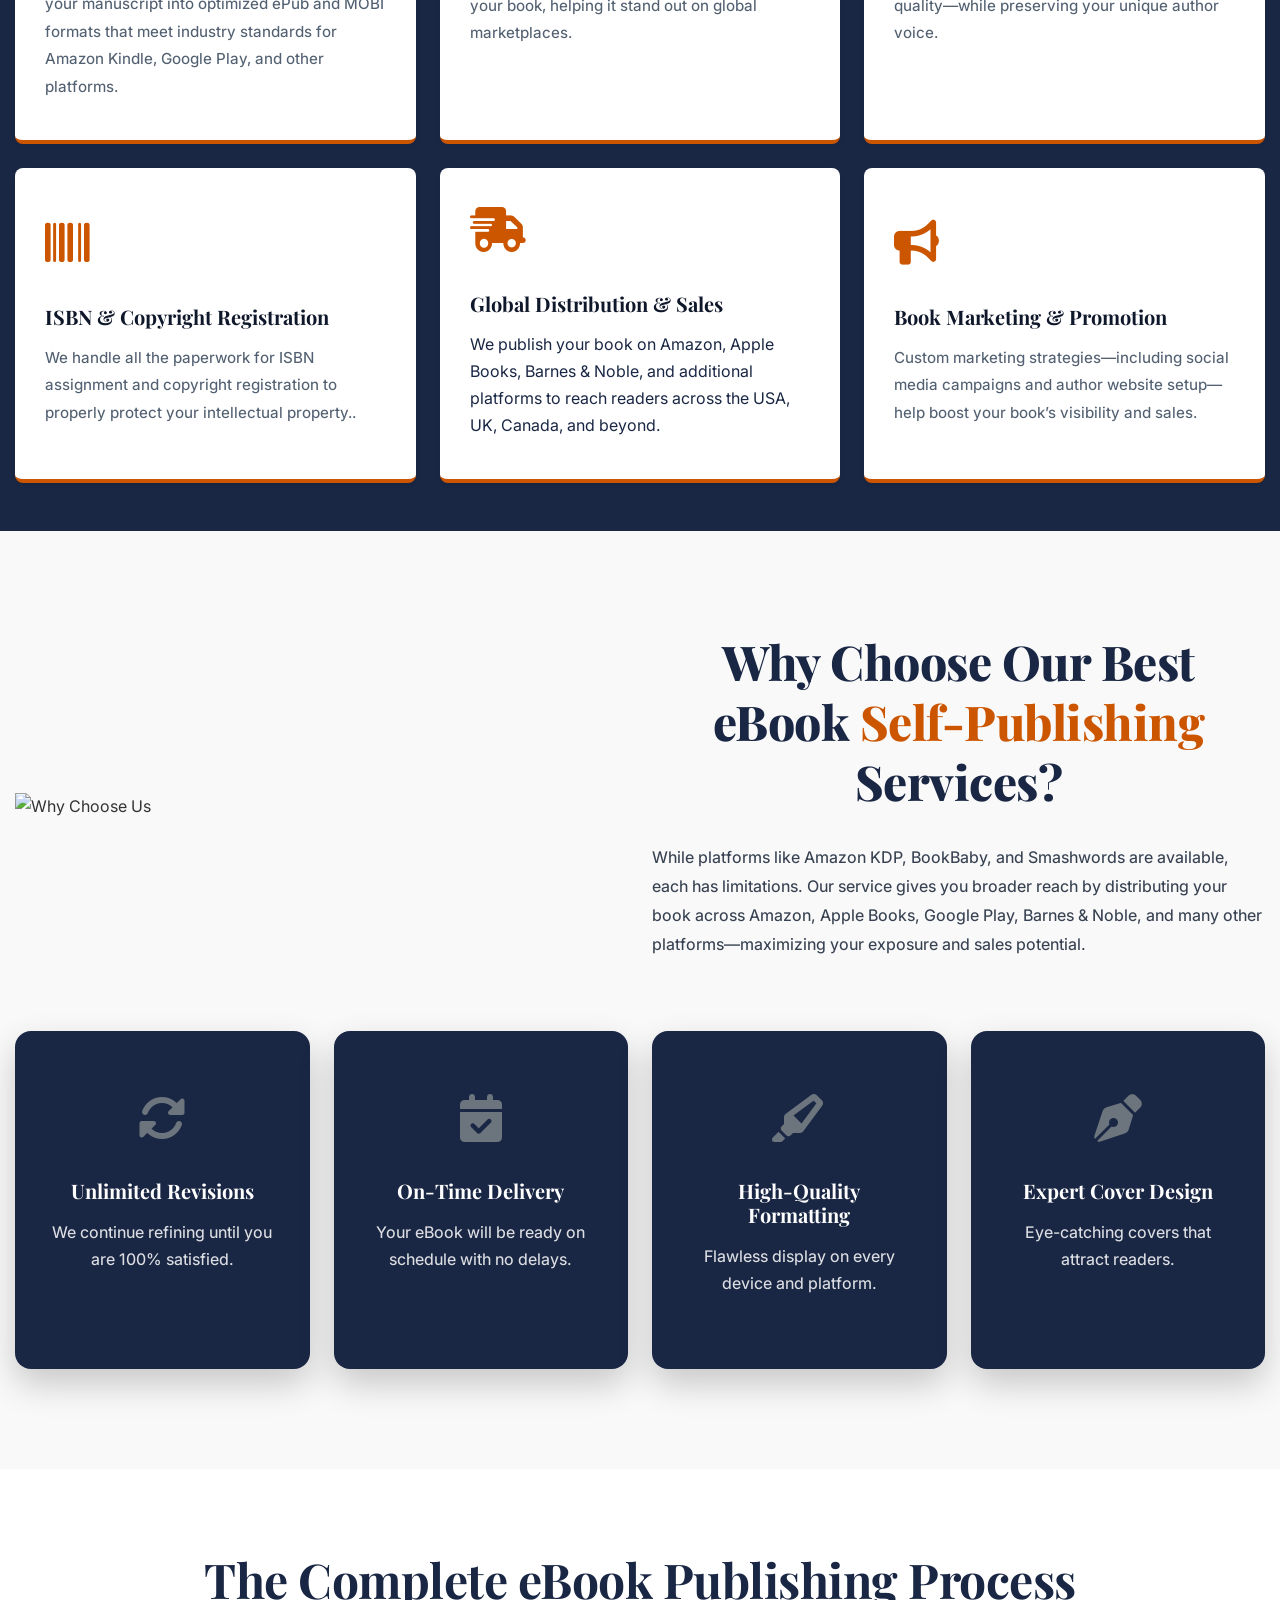
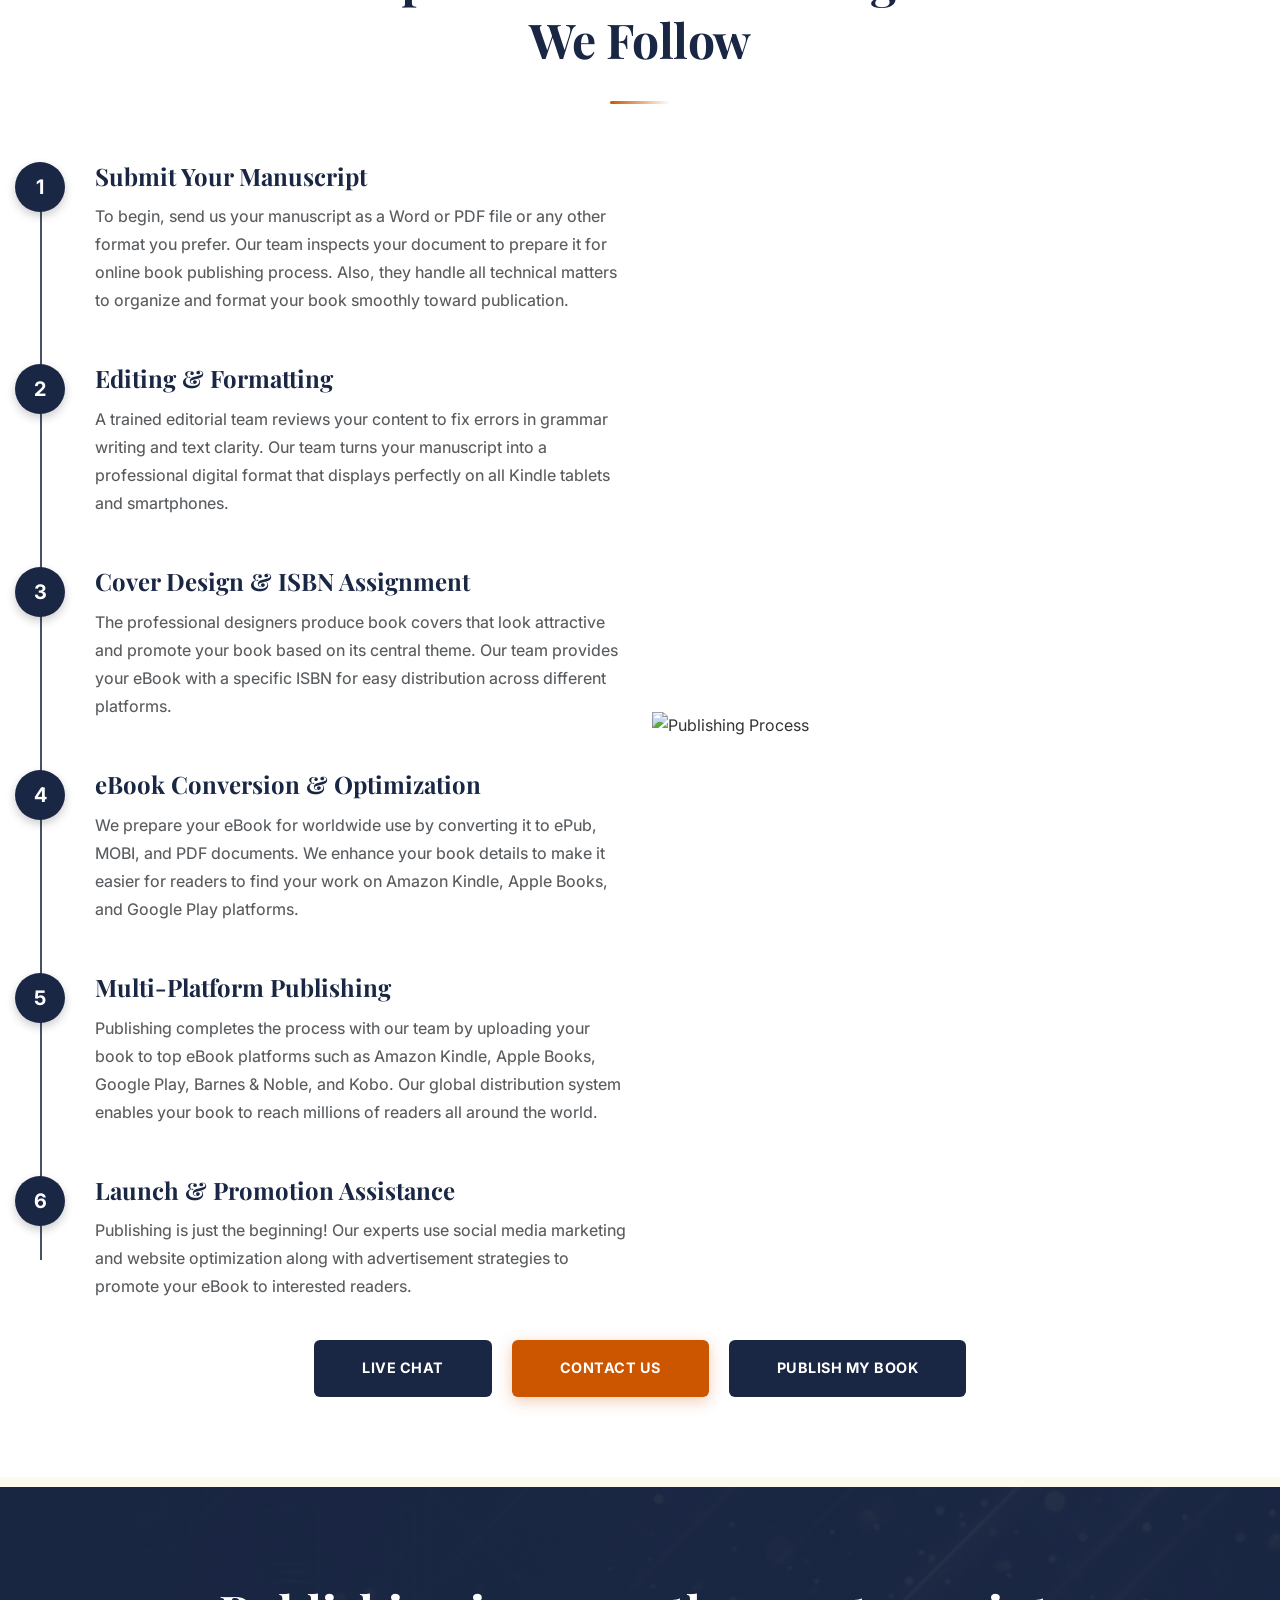
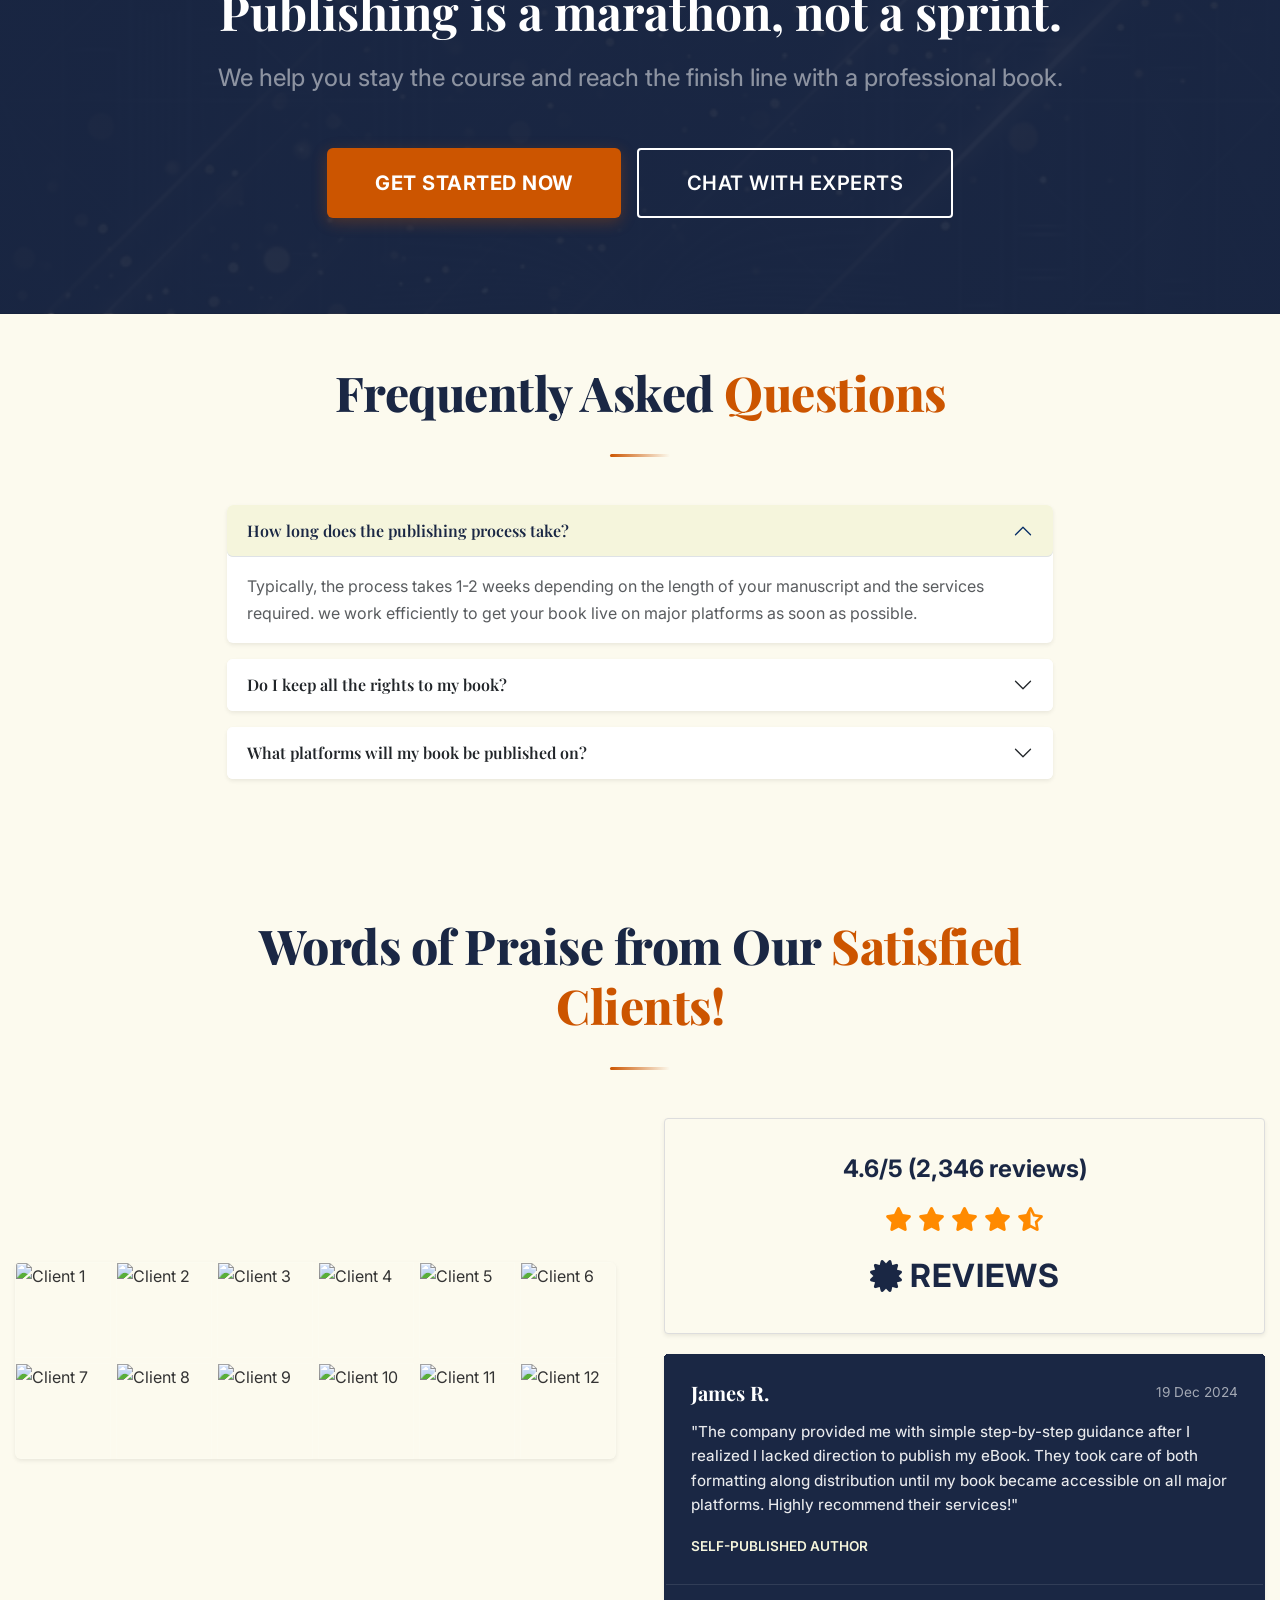
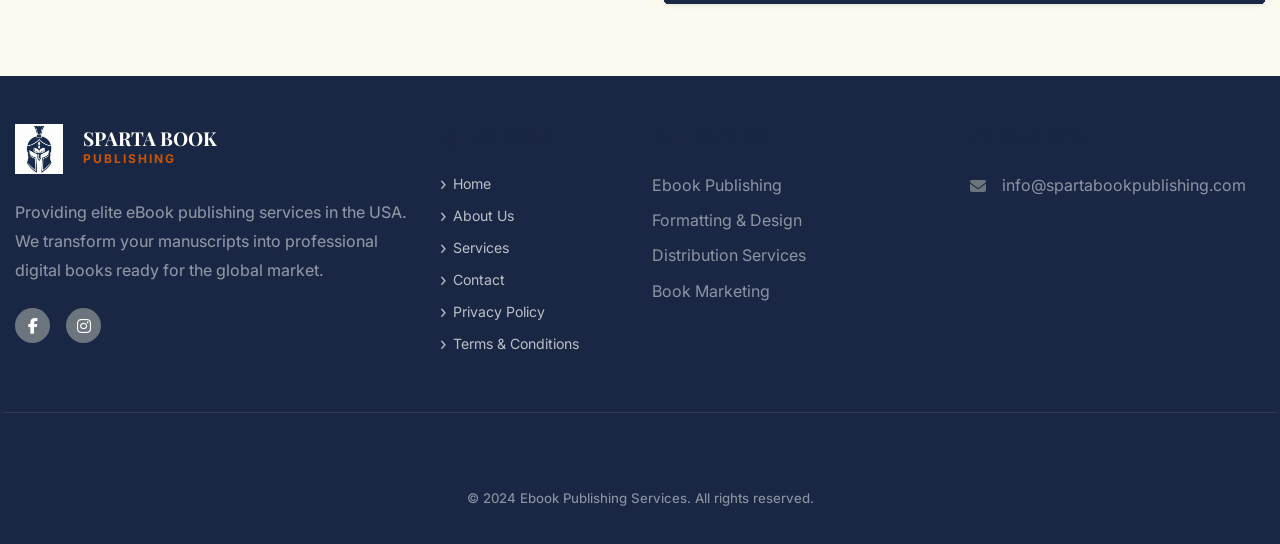
==== commit 04b2ab5f: "update changes" ====
--- a/index.html
+++ b/index.html
@@ -382,7 +382,8 @@
           </h1>
 
           <p class="lead">
-          Get your eBook professionally formatted, edited, designed, and published on top platforms like Amazon Kindle, Google Play, and Barnes & Noble book—making self-publishing easier than ever.
+            Get your eBook professionally formatted, edited, designed, and published on top platforms like Amazon
+            Kindle, Google Play, and Barnes & Noble book—making self-publishing easier than ever.
           </p>
 
           <div class="hero-buttons">
@@ -432,9 +433,17 @@
         <div class="col-lg-7 intro-content animate-fade-up">
           <h2 class="fw-bold font-playfair">Edit, Format, & Publish – Complete Book <span class="text-gold">Publishing
               Services</span> in the USA</h2>
-          <p class="mb-4">EBooks have completely changed the way we read and share knowledge. These digital books are affordable, and readers can access them instantly on devices ranging from Kindle readers to smartphones, tablets, and laptops. The eBook market in the USA continues to grow rapidly, with sales projected to reach $14 billion by 2028..</p>
-          <p class="mb-4">Writing and publishing an eBook requires professional attention to ensure your book looks polished and appealing to readers worldwide. At Sparta Book Publishing, we make the entire process hassle-free. Our online book publishing services in the USA deliver a 90% success rate, along with 98% accurate formatting, and have proudly helped thousands of authors and businesses bring their books to market.</p>
-          <p class="mb-4">Our expert team ensures your content receives professional treatment while preserving your original ideas and voice.</p>
+          <p class="mb-4">EBooks have completely changed the way we read and share knowledge. These digital books are
+            affordable, and readers can access them instantly on devices ranging from Kindle readers to smartphones,
+            tablets, and laptops. The eBook market in the USA continues to grow rapidly, with sales projected to reach
+            $14 billion by 2028..</p>
+          <p class="mb-4">Writing and publishing an eBook requires professional attention to ensure your book looks
+            polished and appealing to readers worldwide. At Sparta Book Publishing, we make the entire process
+            hassle-free. Our online book publishing services in the USA deliver a 90% success rate, along with 98%
+            accurate formatting, and have proudly helped thousands of authors and businesses bring their books to
+            market.</p>
+          <p class="mb-4">Our expert team ensures your content receives professional treatment while preserving your
+            original ideas and voice.</p>
 
           <div class="d-flex gap-3 mt-4">
             <a href="contact.html" class="btn-navy px-4 py-2 fw-bold">GET CONSULTATION</a>
@@ -628,8 +637,13 @@
           <h2 class="section-title">Hassle-Free Online <span class="text-gold">Book Publishing</span> Services in USA
           </h2>
           <div class="gold-divider centered mb-4"></div>
-          <p class="lead mb-4">When you write and publish an eBook, it represents a major personal achievement. However, many authors face significant challenges during the publishing process. Traditional publishing often involves long delays, repeated rejections, and limited control over your work.</p>
-          <p>Our hassle-free services empower you to take full control of your story from day one. Our team specializes in premium independent publishing solutions, providing complete support for professional editing, formatting, and high-impact cover design. This approach helps you avoid high printing costs and reach readers instantly around the world.</p>
+          <p class="lead mb-4">When you write and publish an eBook, it represents a major personal achievement. However,
+            many authors face significant challenges during the publishing process. Traditional publishing often
+            involves long delays, repeated rejections, and limited control over your work.</p>
+          <p>Our hassle-free services empower you to take full control of your story from day one. Our team specializes
+            in premium independent publishing solutions, providing complete support for professional editing,
+            formatting, and high-impact cover design. This approach helps you avoid high printing costs and reach
+            readers instantly around the world.</p>
         </div>
       </div>
 
@@ -642,8 +656,13 @@
             style="width: 100%; max-width: 800px; height: 500px; object-fit: cover; display: block; margin: 0 auto;">
           <h2 class="section-title">Reach Global Readers with <span class="text-gold">Bestseller Quality</span></h2>
           <div class="gold-divider centered mb-4"></div>
-          <p class="mb-4">Publishing is about more than simply uploading a file—it’s about creating a lasting legacy. Through our extensive eBook distribution network, your book gains visibility on major platforms including Amazon, Apple Books, and Google Play. We handle ISBN registration and implement effective global marketing strategies on your behalf.</p>
-          <p class="mb-5">Whether you write fiction, non-fiction, or educational content, we ensure your book meets the highest industry standards. Partner with Sparta Book Publishing to transform your manuscript into a professional, polished work that resonates with audiences worldwide.</p>
+          <p class="mb-4">Publishing is about more than simply uploading a file—it’s about creating a lasting legacy.
+            Through our extensive eBook distribution network, your book gains visibility on major platforms including
+            Amazon, Apple Books, and Google Play. We handle ISBN registration and implement effective global marketing
+            strategies on your behalf.</p>
+          <p class="mb-5">Whether you write fiction, non-fiction, or educational content, we ensure your book meets the
+            highest industry standards. Partner with Sparta Book Publishing to transform your manuscript into a
+            professional, polished work that resonates with audiences worldwide.</p>
           <div class="mt-4">
             <a href="contact.html" class="btn-gold px-5 py-3 fw-bold">GET FREE QUOTE NOW</a>
           </div>
@@ -882,8 +901,12 @@
           <h2 class="section-title font-playfair fw-bold">Why We’re the <span class="text-gold">#1 E-book
               Publishing</span> Agency in the USA</h2>
           <div class="gold-divider"></div>
-          <p class="text-muted">eBook publishing can be complex, but we make the process seamless and successful. Our experienced team handles formatting, distribution, and quality assurance so authors and businesses can focus on what matters most—their content.
-We integrate with Amazon Kindle Direct Publishing and other major platforms to ensure your book reaches the widest possible audience across Amazon, Apple Books, Barnes & Noble Nook, Google Play, Kobo, and many more channels. This broad distribution significantly increases your potential sales and visibility.</p>
+          <p class="text-muted">eBook publishing can be complex, but we make the process seamless and successful. Our
+            experienced team handles formatting, distribution, and quality assurance so authors and businesses can focus
+            on what matters most—their content.
+            We integrate with Amazon Kindle Direct Publishing and other major platforms to ensure your book reaches the
+            widest possible audience across Amazon, Apple Books, Barnes & Noble Nook, Google Play, Kobo, and many more
+            channels. This broad distribution significantly increases your potential sales and visibility.</p>
           <!-- <p class="text-muted">Our platform merges with Amazon Kindle Direct Publishing to deliver the best possible
             outcome to independent book publishers. Your book gets wider distribution because it becomes accessible
             across multiple platforms, including Amazon, Apple Books, Barnes & Noble Nook, Google Play Books, Kobo
@@ -929,7 +952,8 @@
             <i class="fas fa-file-code text-secondary fs-3"></i>
             <div>
               <h5 class="fw-bold">Expert Formatting</h5>
-              <p class="small text-muted">Professional interior design optimized for e-readers, tablets, and smartphones.</p>
+              <p class="small text-muted">Professional interior design optimized for e-readers, tablets, and
+                smartphones.</p>
             </div>
           </div>
         </div>
@@ -938,7 +962,8 @@
             <i class="fas fa-check-double text-secondary fs-3"></i>
             <div>
               <h5 class="fw-bold">Professional ePub Proof</h5>
-              <p class="small text-muted">We provide full validation and proofs to ensure your book is flawless before launch.</p>
+              <p class="small text-muted">We provide full validation and proofs to ensure your book is flawless before
+                launch.</p>
             </div>
           </div>
         </div>
@@ -982,7 +1007,9 @@
           <div class="service-box-new shadow-sm h-100">
             <i class="fas fa-file-alt"></i>
             <h5>Manuscript Formatting & Conversion</h5>
-            <p>Proper eBook formatting ensures readers enjoy a comfortable experience across all devices—from Kindle to iPad, smartphones, and tablets. Our team professionally converts your manuscript into optimized ePub and MOBI formats that meet industry standards for Amazon Kindle, Google Play, and other platforms.</p>
+            <p>Proper eBook formatting ensures readers enjoy a comfortable experience across all devices—from Kindle to
+              iPad, smartphones, and tablets. Our team professionally converts your manuscript into optimized ePub and
+              MOBI formats that meet industry standards for Amazon Kindle, Google Play, and other platforms.</p>
             <!-- <a href="services.html" class="mt-3 text-gold fw-bold small text-decoration-none">Learn More <i
                 class="fas fa-arrow-right ms-1"></i></a> -->
           </div>
@@ -991,7 +1018,8 @@
           <div class="service-box-new shadow-sm h-100">
             <i class="fas fa-palette"></i>
             <h5>Cover Design & Illustration</h5>
-            <p>Readers judge a book by its cover. Our skilled designers create stunning, bestseller-quality covers that capture the essence and genre of your book, helping it stand out on global marketplaces.</p>
+            <p>Readers judge a book by its cover. Our skilled designers create stunning, bestseller-quality covers that
+              capture the essence and genre of your book, helping it stand out on global marketplaces.</p>
             <!-- <a href="services.html" class="mt-3 text-gold fw-bold small text-decoration-none">Learn More <i
                 class="fas fa-arrow-right ms-1"></i></a> -->
           </div>
@@ -1000,7 +1028,8 @@
           <div class="service-box-new shadow-sm h-100">
             <i class="fas fa-pen-nib"></i>
             <h5>Editorial & Proofreading Services</h5>
-            <p>Our USA-based editors carefully review your manuscript to correct grammar, improve readability and flow, and enhance overall quality—while preserving your unique author voice.</p>
+            <p>Our USA-based editors carefully review your manuscript to correct grammar, improve readability and flow,
+              and enhance overall quality—while preserving your unique author voice.</p>
             <!-- <a href="services.html" class="mt-3 text-gold fw-bold small text-decoration-none">Learn More <i
                 class="fas fa-arrow-right ms-1"></i></a> -->
           </div>
@@ -1009,7 +1038,8 @@
           <div class="service-box-new shadow-sm h-100">
             <i class="fas fa-barcode"></i>
             <h5>ISBN & Copyright Registration</h5>
-            <p>We handle all the paperwork for ISBN assignment and copyright registration to properly protect your intellectual property..</p>
+            <p>We handle all the paperwork for ISBN assignment and copyright registration to properly protect your
+              intellectual property..</p>
             <!-- <a href="services.html" class="mt-3 text-gold fw-bold small text-decoration-none">Learn More <i
                 class="fas fa-arrow-right ms-1"></i></a> -->
           </div>
@@ -1018,7 +1048,8 @@
           <div class="service-box-new shadow-sm h-100">
             <i class="fas fa-shipping-fast"></i>
             <h5>Global Distribution & Sales</h5>
-            <p></p>We publish your book on Amazon, Apple Books, Barnes & Noble, and additional platforms to reach readers across the USA, UK, Canada, and beyond.</p>
+            <p></p>We publish your book on Amazon, Apple Books, Barnes & Noble, and additional platforms to reach
+            readers across the USA, UK, Canada, and beyond.</p>
             <!-- <a href="services.html" class="mt-3 text-gold fw-bold small text-decoration-none">Learn More <i
                 class="fas fa-arrow-right ms-1"></i></a> -->
           </div>
@@ -1027,7 +1058,8 @@
           <div class="service-box-new shadow-sm h-100">
             <i class="fas fa-bullhorn"></i>
             <h5>Book Marketing & Promotion</h5>
-            <p>Custom marketing strategies—including social media campaigns and author website setup—help boost your book’s visibility and sales.</p>
+            <p>Custom marketing strategies—including social media campaigns and author website setup—help boost your
+              book’s visibility and sales.</p>
             <!-- <a href="services.html" class="mt-3 text-gold fw-bold small text-decoration-none">Learn More <i
                 class="fas fa-arrow-right ms-1"></i></a> -->
           </div>
@@ -1048,7 +1080,9 @@
         </div>
         <div class="col-lg-6">
           <h2 class="section-title">Why Choose Our Best eBook <span>Self-Publishing</span> Services?</h2>
-          <p class="mt-4">While platforms like Amazon KDP, BookBaby, and Smashwords are available, each has limitations. Our service gives you broader reach by distributing your book across Amazon, Apple Books, Google Play, Barnes & Noble, and many other platforms—maximizing your exposure and sales potential.</p>
+          <p class="mt-4">While platforms like Amazon KDP, BookBaby, and Smashwords are available, each has limitations.
+            Our service gives you broader reach by distributing your book across Amazon, Apple Books, Google Play,
+            Barnes & Noble, and many other platforms—maximizing your exposure and sales potential.</p>
           <!-- <p>Our service allows you to originate your book on Amazon, Apple Books, Google Play, Barnes & Noble, and
             additional platforms, ensuring higher reach to readers and increased sales potential. Our online book
             publishing agency allows users to access several valuable advantages when they sign up.</p> -->
@@ -1392,16 +1426,17 @@
             global market.
           </p>
           <div class="social-links d-flex gap-3 mt-4">
-            <a href="#"
+            <a href="https://web.facebook.com/profile.php?id=61584292354192" target="_blank"
               class="text-white bg-secondary p-2 rounded-circle d-flex align-items-center justify-content-center"
-              style="width: 35px; height: 35px"><i class="fab fa-facebook-f"></i></a>
-            <a href="#"
+              style="width: 35px; height: 35px;"><i class="fab fa-facebook-f"></i></a>
+            <!-- <a href="#"
+                            class="text-white bg-secondary p-2 rounded-circle d-flex align-items-center justify-content-center"
+                            style="width: 35px; height: 35px;"><i class="fab fa-twitter"></i></a> -->
+            <a href="https://www.instagram.com/spartabookpublishing/" target="_blank"
               class="text-white bg-secondary p-2 rounded-circle d-flex align-items-center justify-content-center"
-              style="width: 35px; height: 35px"><i class="fab fa-twitter"></i></a>
-            <a href="#"
-              class="text-white bg-secondary p-2 rounded-circle d-flex align-items-center justify-content-center"
-              style="width: 35px; height: 35px"><i class="fab fa-instagram"></i></a>
-          </div>
+              style="width: 35px; height: 35px;"><i class="fab fa-instagram"></i></a>
+          </div>
+
         </div>
         <div class="col-lg-2 col-md-4">
           <h5 class="fw-bold mb-4">Quick Links</h5>
@@ -1417,6 +1452,14 @@
             </li>
             <li class="mb-2">
               <a href="contact.html" class="text-white-50 text-decoration-none hover-secondary">Contact</a>
+            </li>
+            <li class="mb-2">
+              <a href="privacy-policy.html" class="text-white-50 text-decoration-none hover-secondary">Privacy
+                Policy</a>
+            </li>
+            <li class="mb-2">
+              <a href="terms-conditions.html" class="text-white-50 text-decoration-none hover-secondary">Terms &
+                Conditions</a>
             </li>
           </ul>
         </div>
